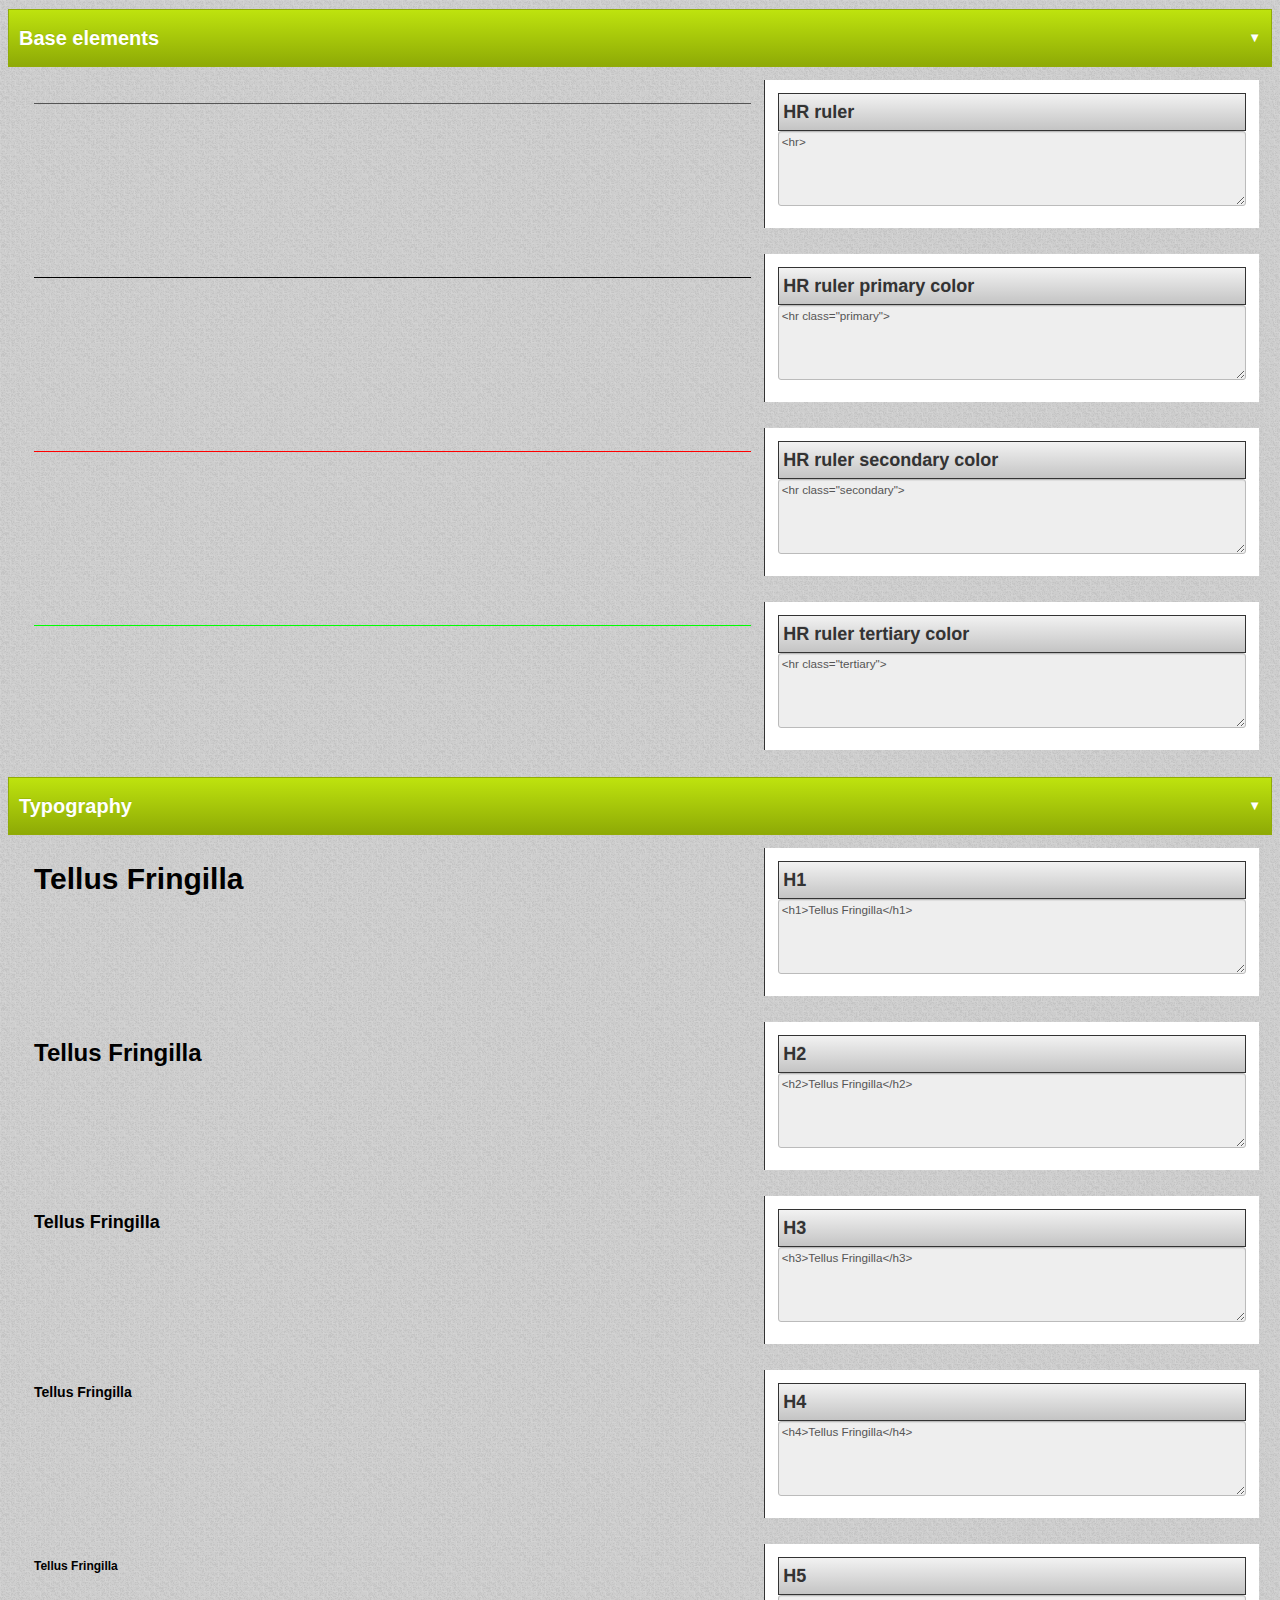
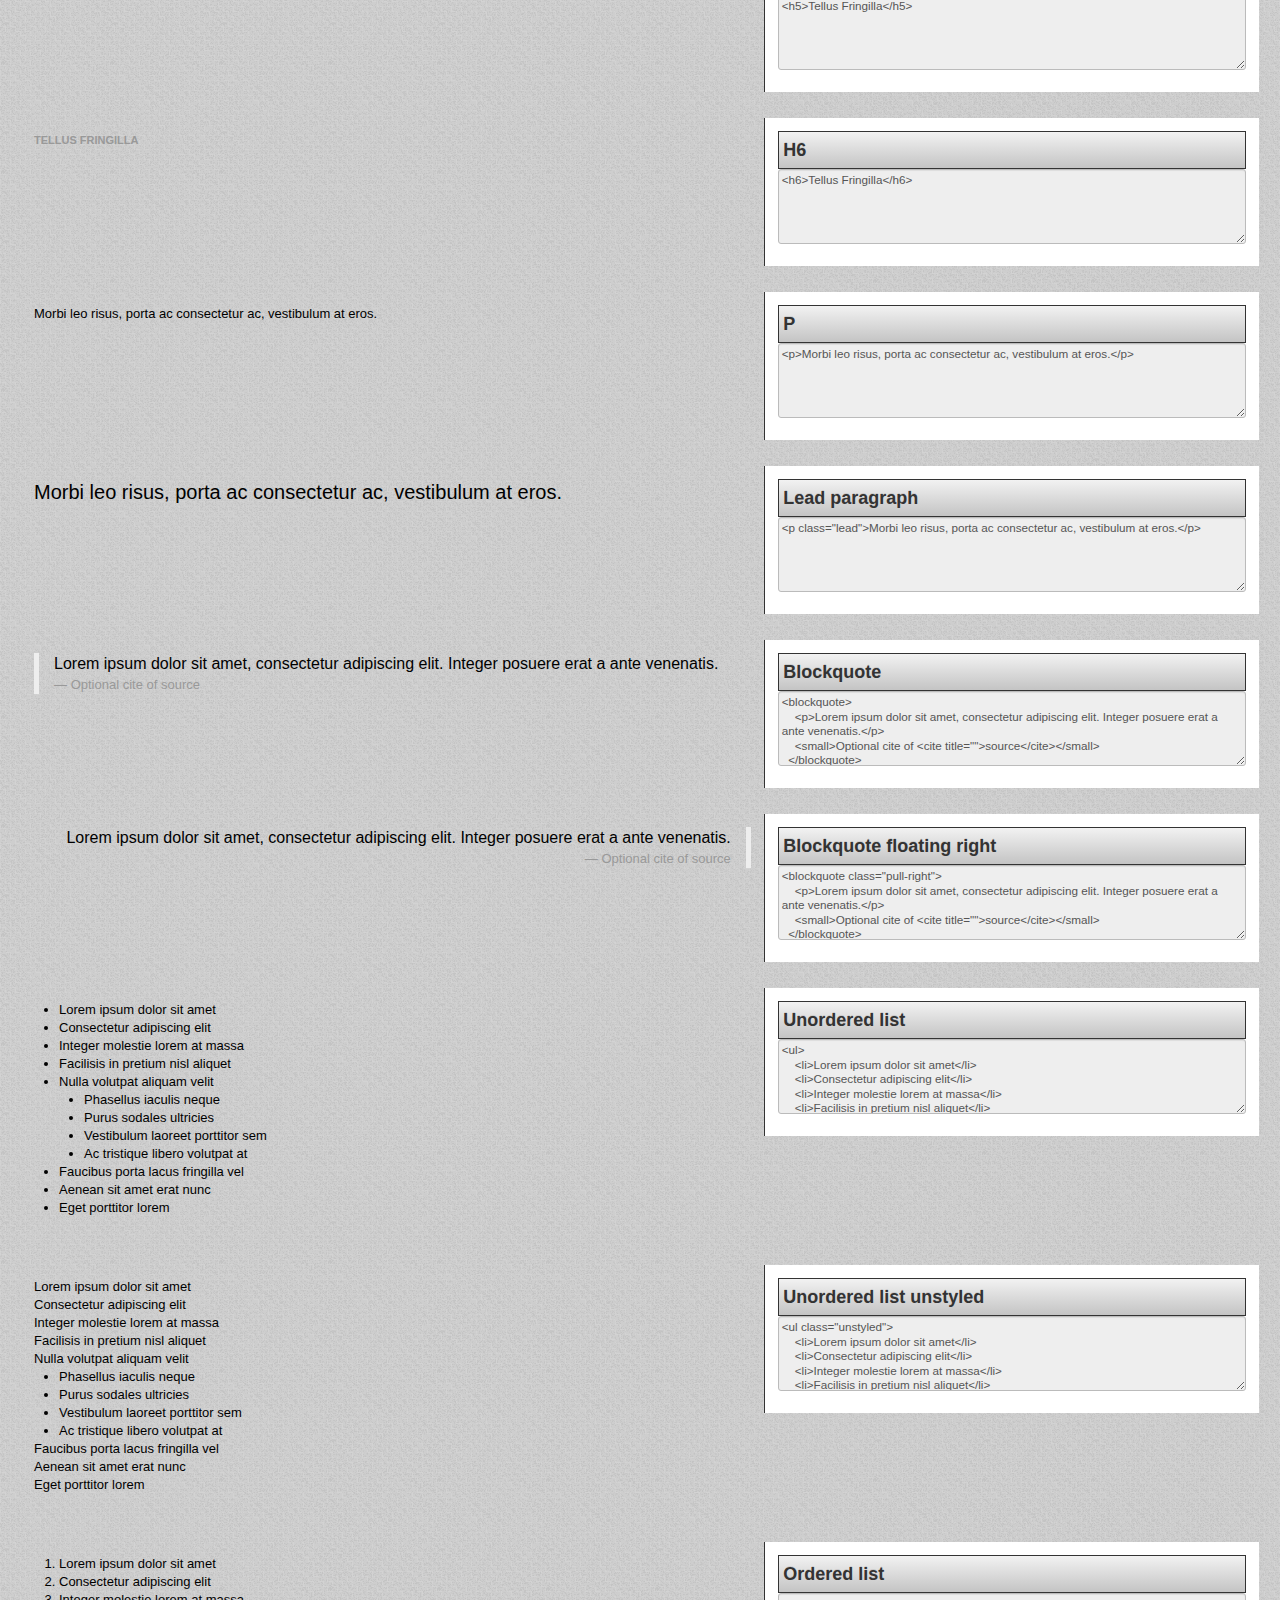
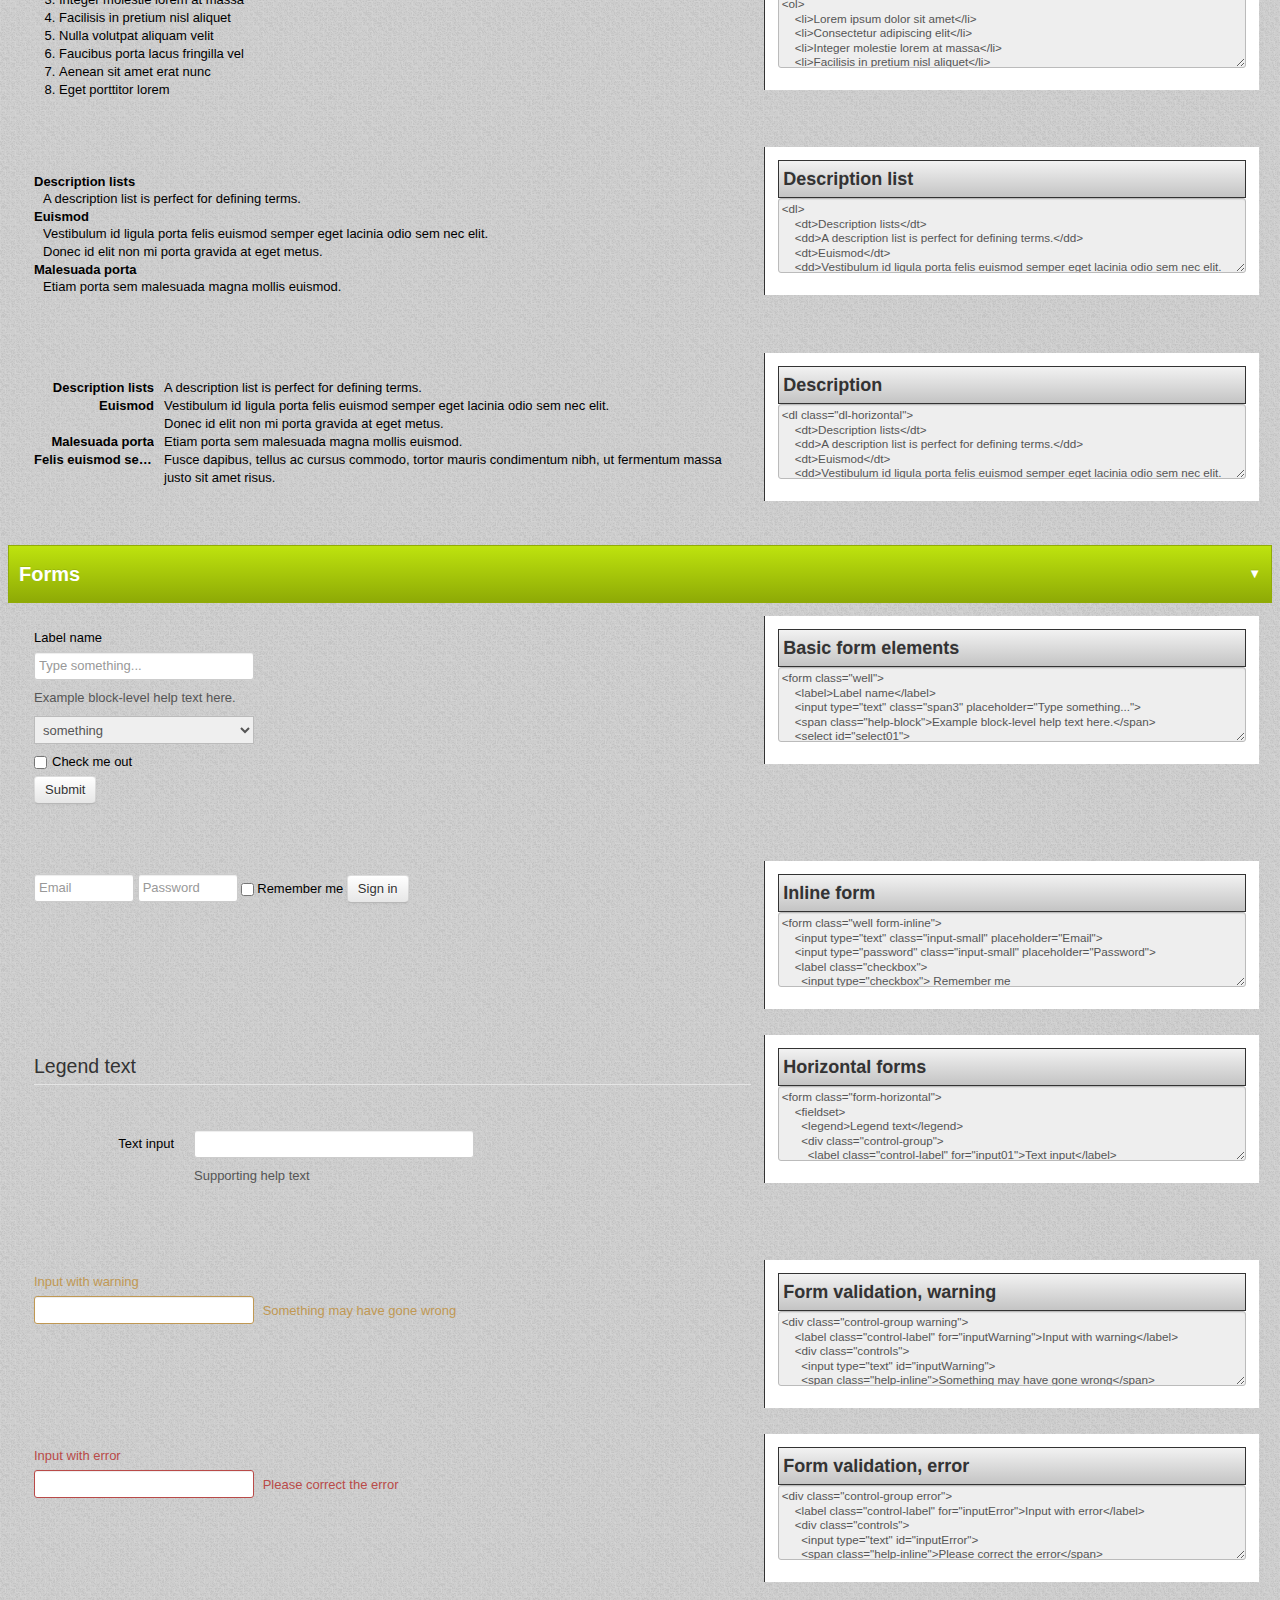
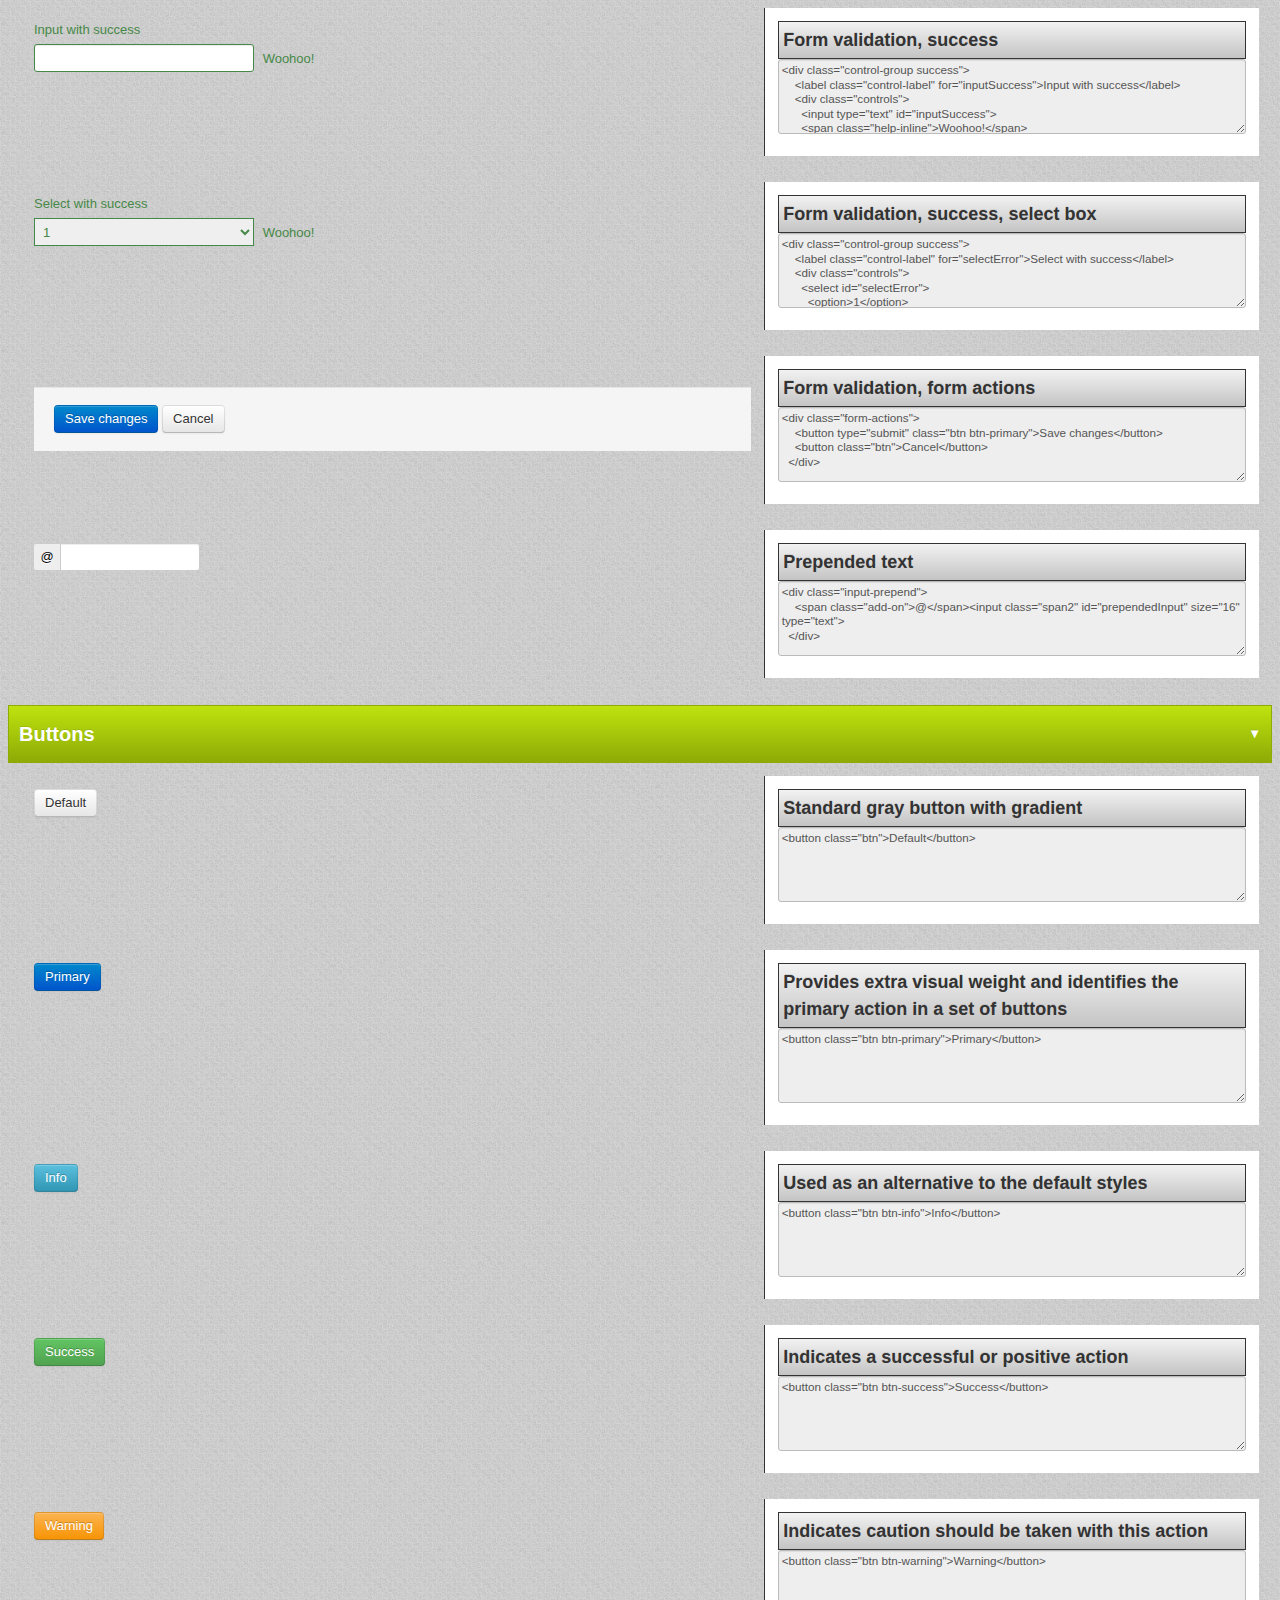
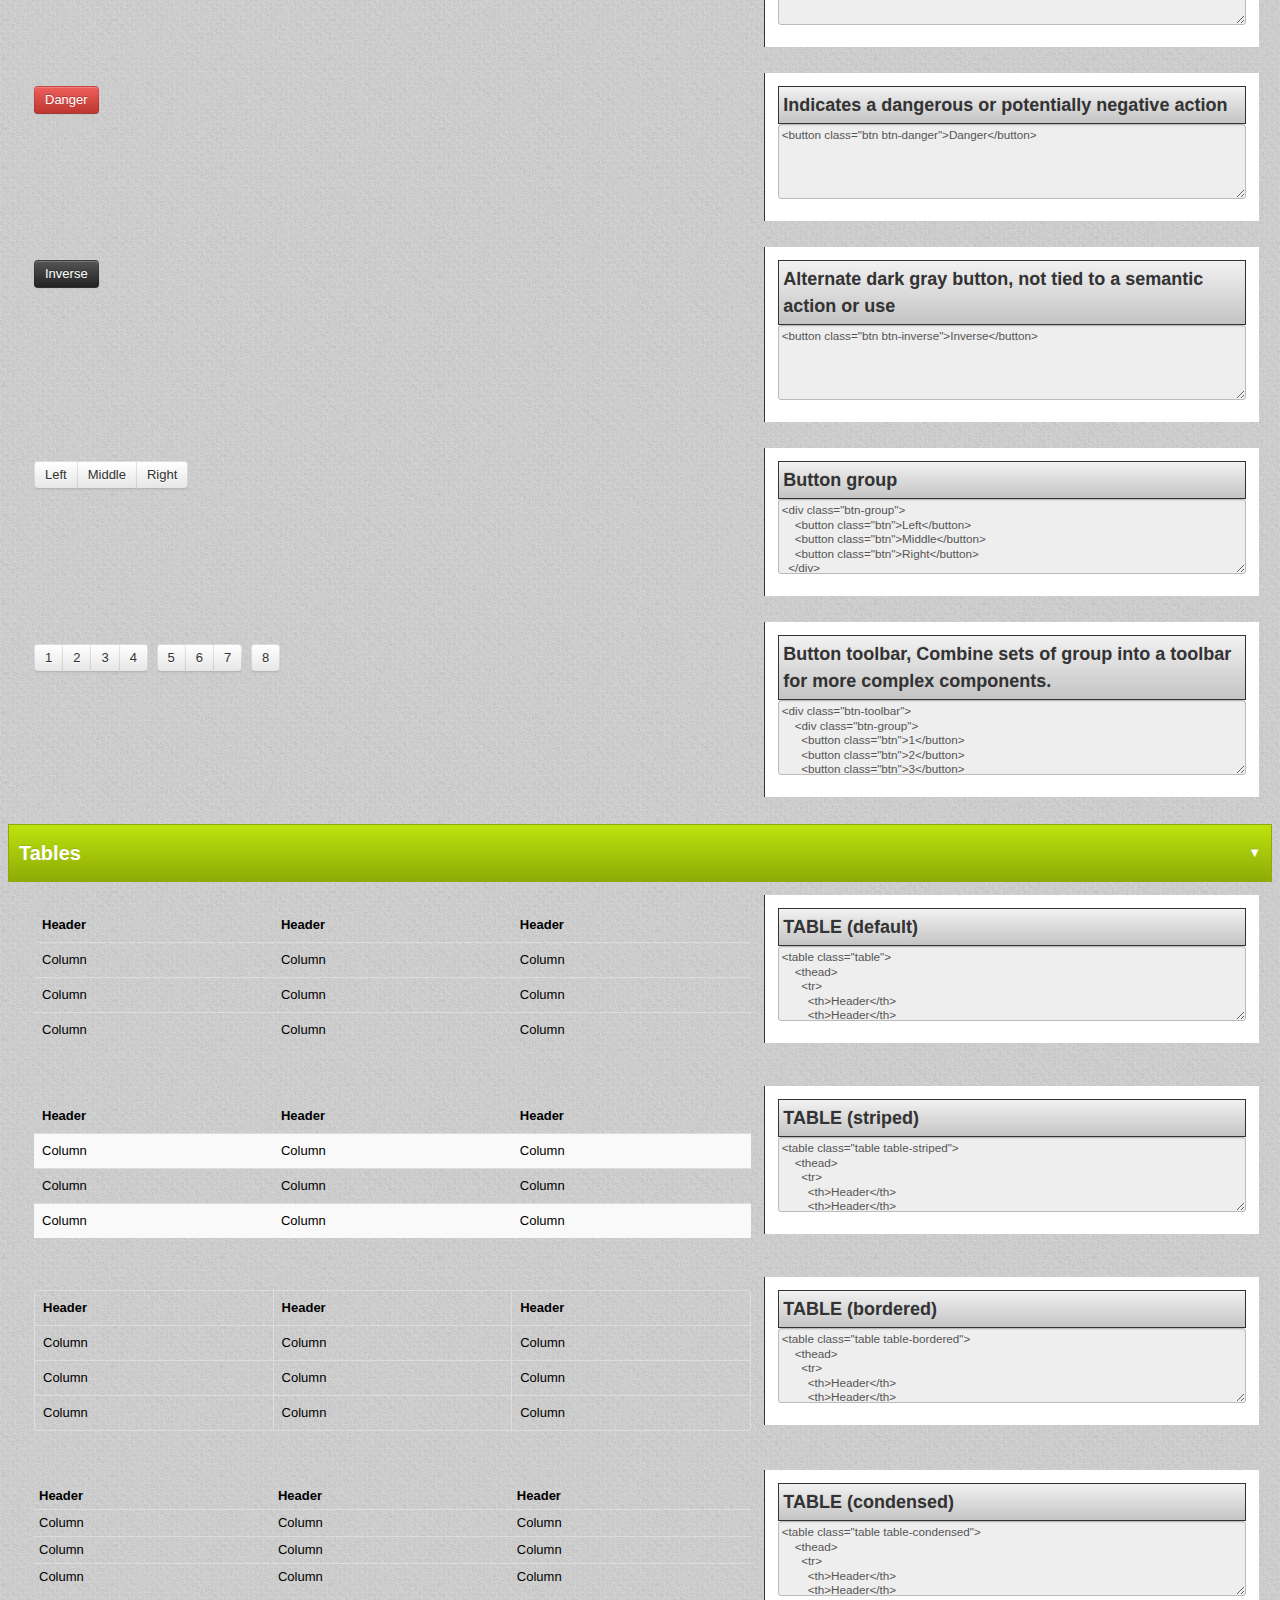
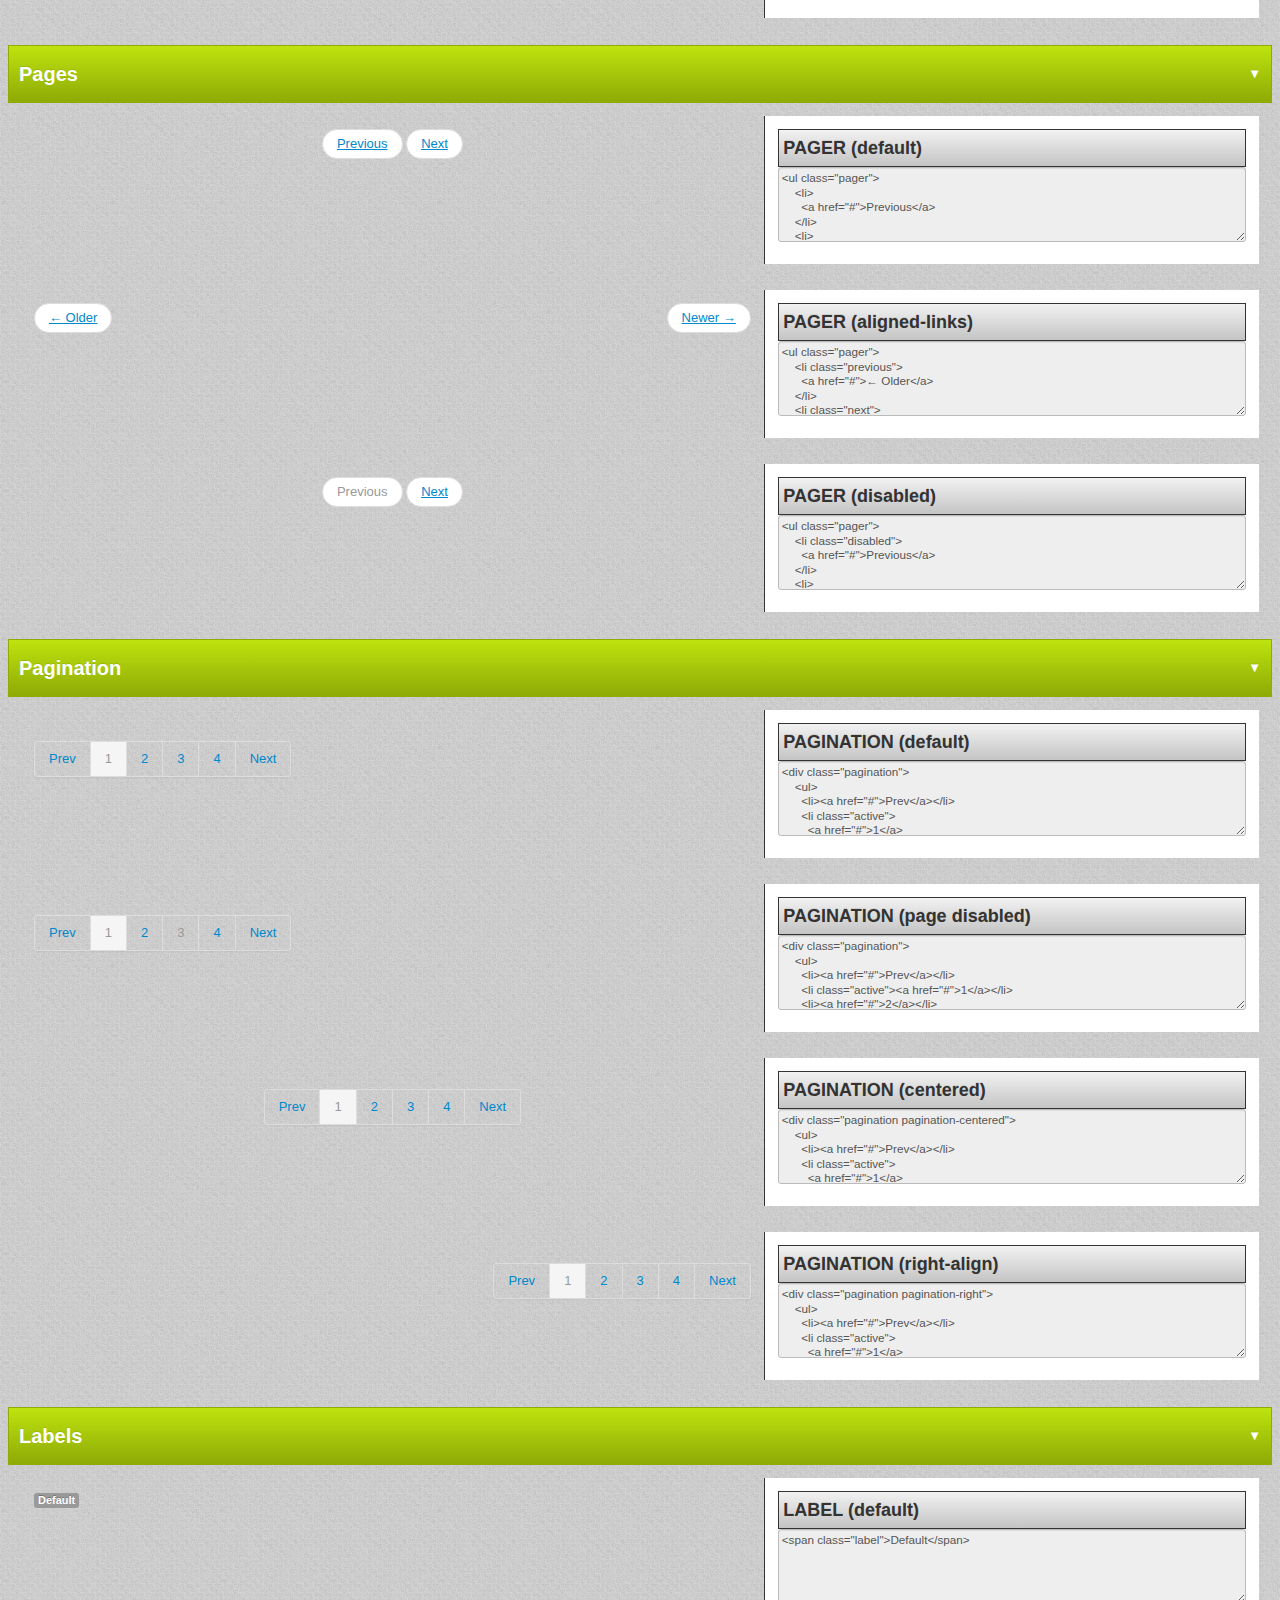
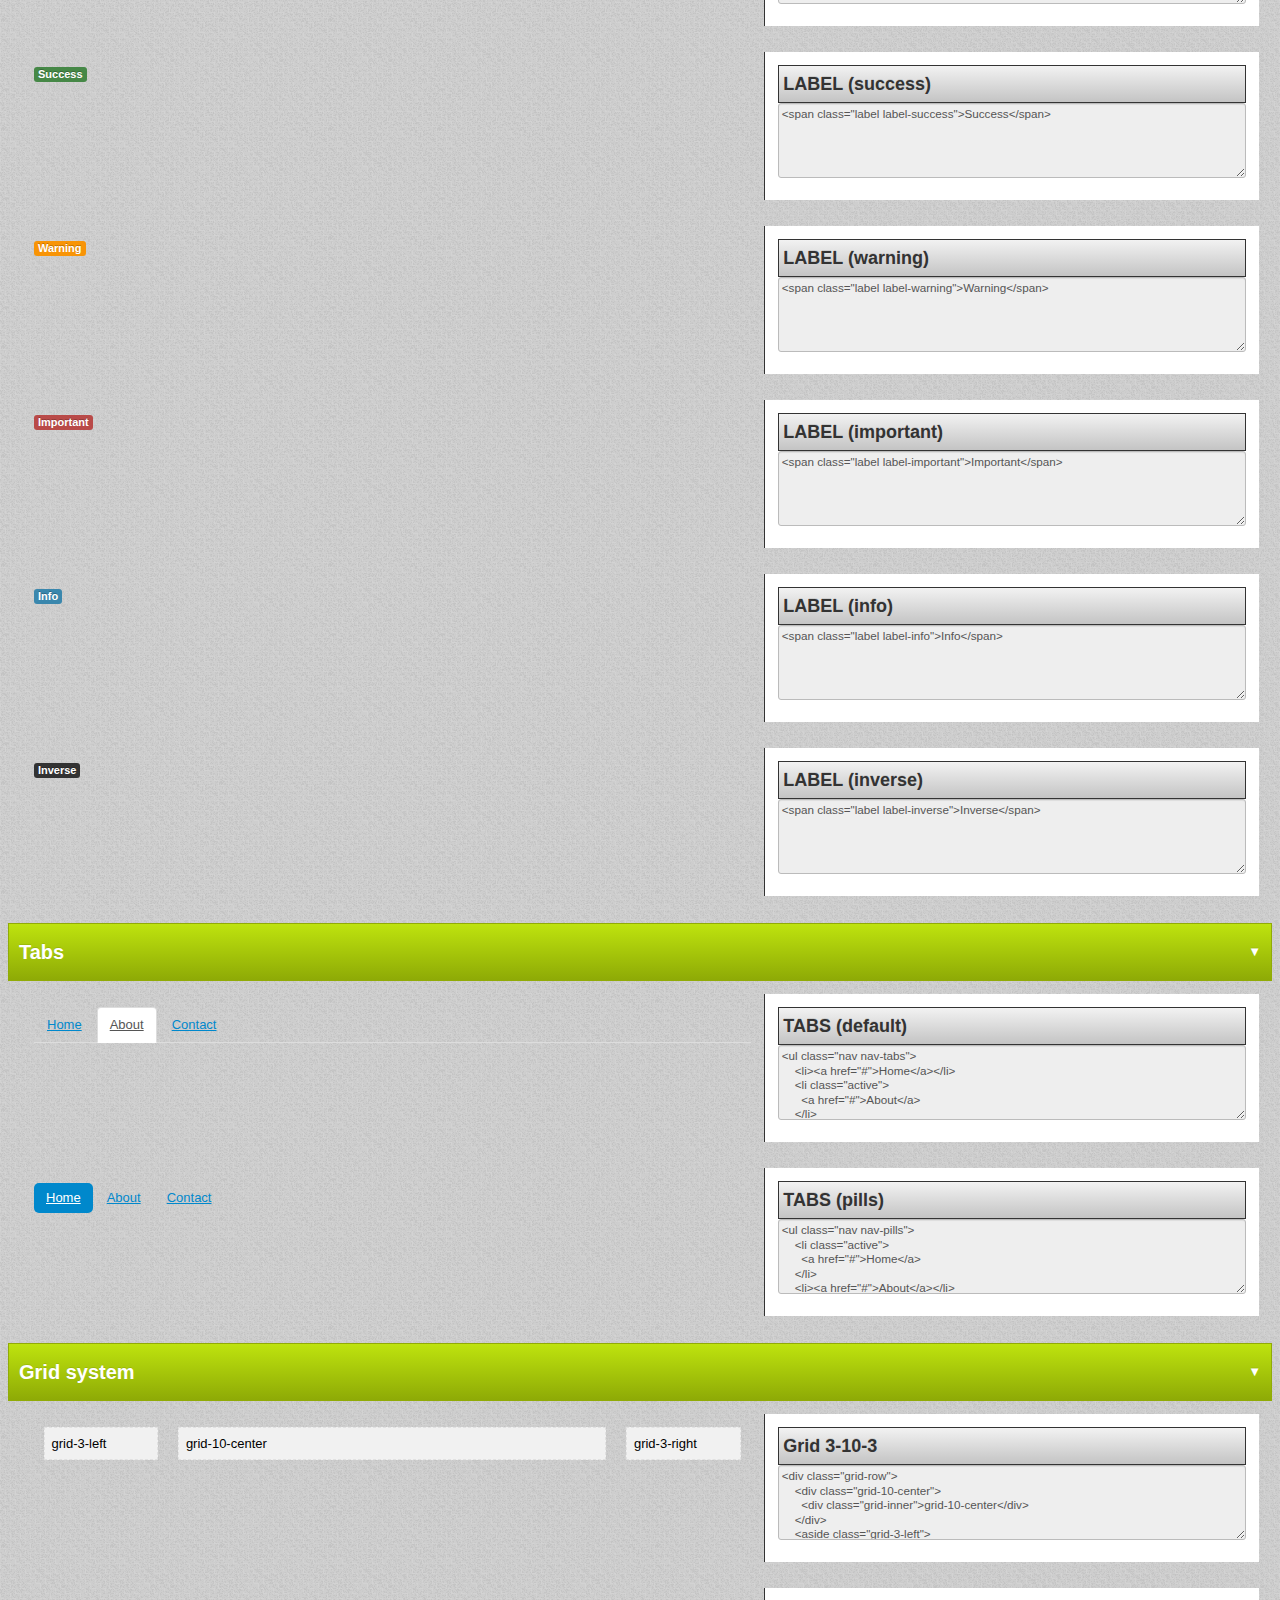
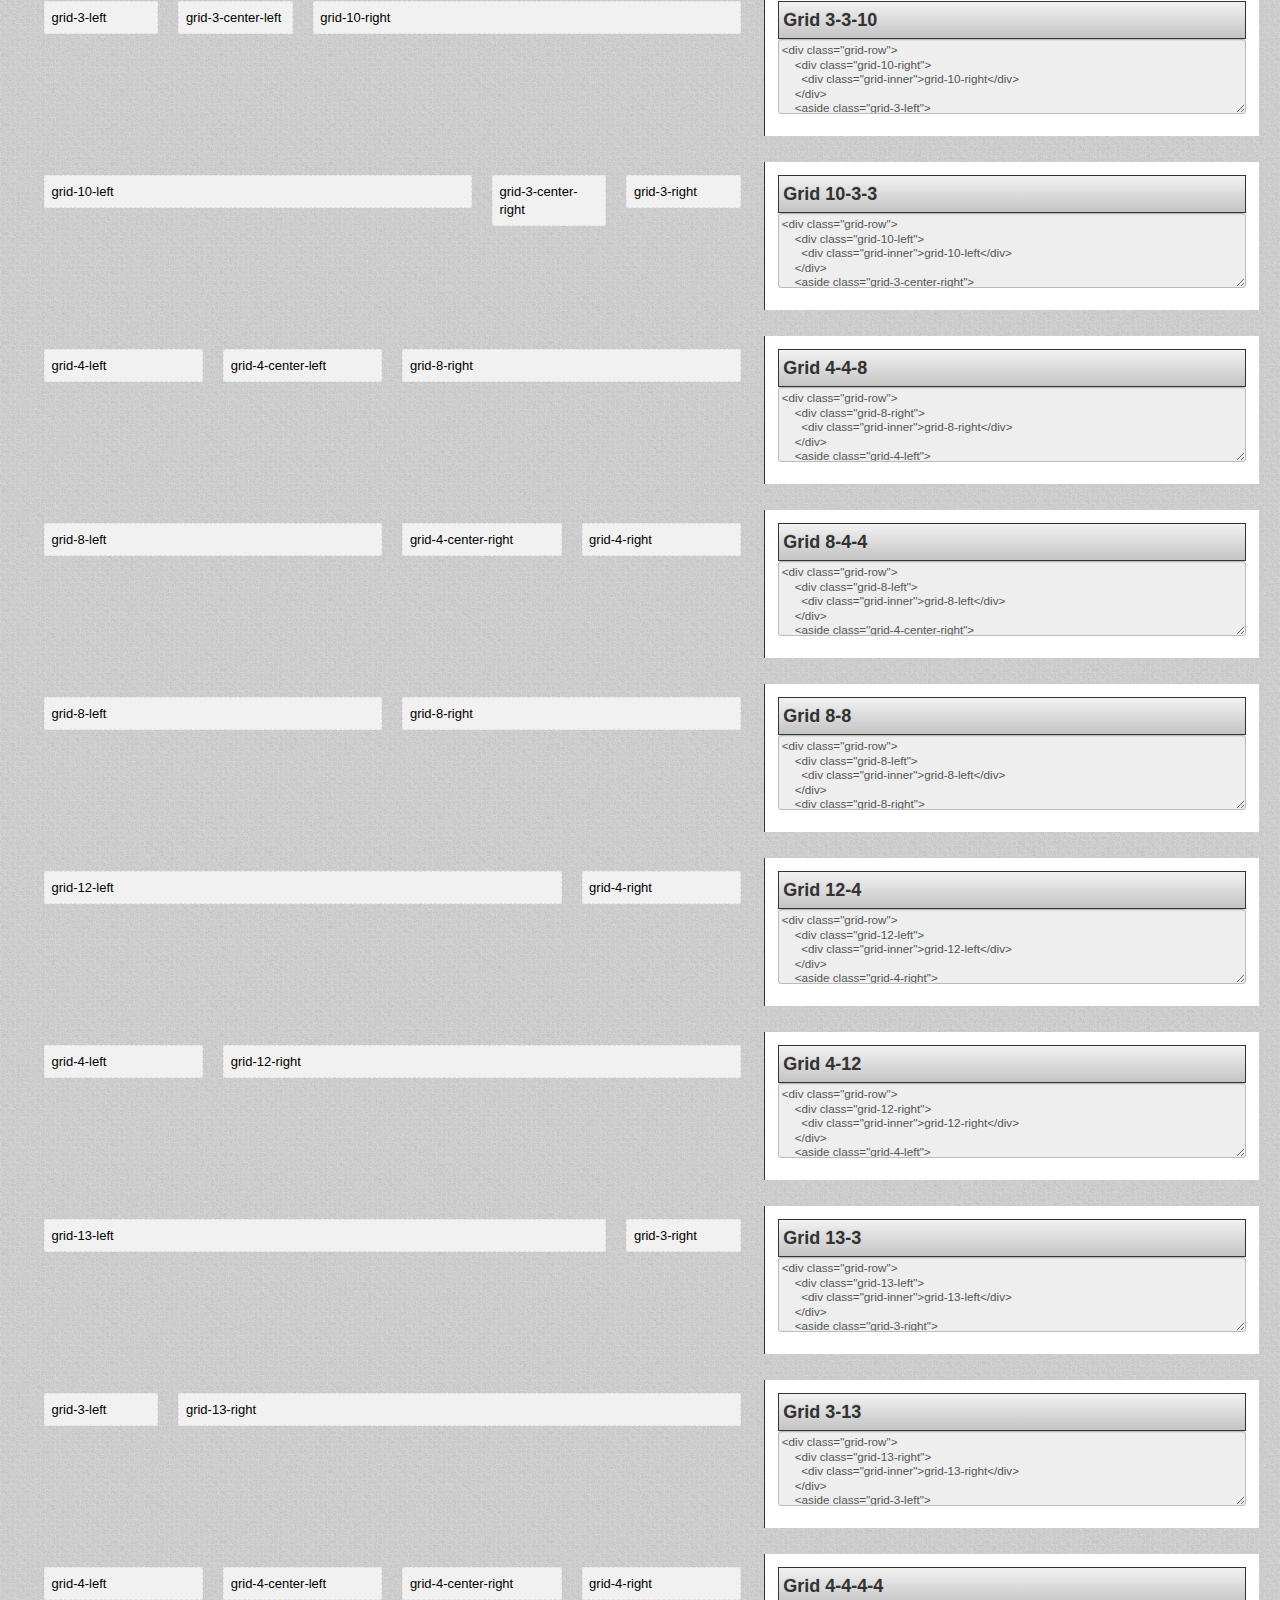
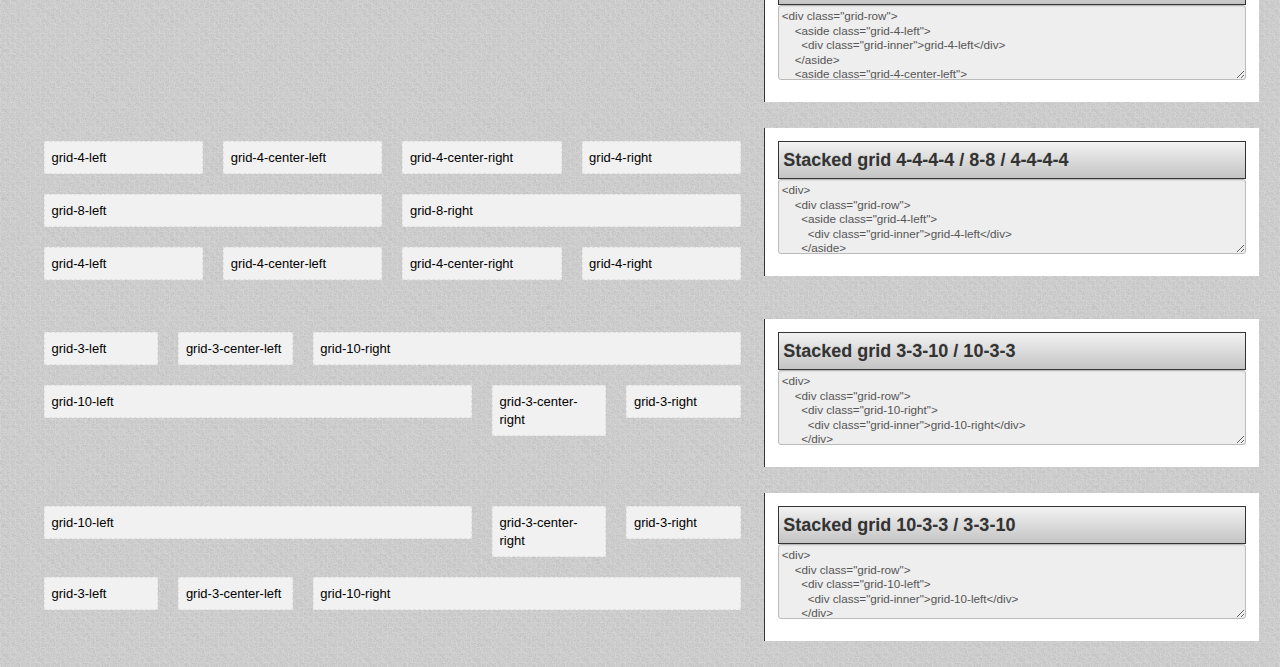
==== tools/tdcss/index.html @ c44733b6 "Added more multiple row panel layouts, fixed errors in grid and existing layouts" ====
<!DOCTYPE html>
<html>
<head>
    <title>Ding2tal markup demo</title>

    <link rel="stylesheet" href="src/tdcss.css" type="text/css" media="screen">

    <!-- Project CSS -->
    <link rel="stylesheet" href="../../css/latto.bootstrap.css" type="text/css" media="screen">
    <link rel="stylesheet" href="../../css/latto.styles.css" type="text/css" media="screen">
    <link rel="stylesheet" href="demo/style.css" type="text/css" media="screen">

    <script type="text/javascript" src="src/vendors/jquery.js"></script>
    <script type="text/javascript" src="src/vendors/bootstrap-tab.js"></script>
    <script type="text/javascript" src="src/tdcss.js"></script>
    <script type="text/javascript">
         $(function(){
             $("#tdcss").tdcss();
         })
    </script>

</head>
<body>

<div id="tdcss">

  <!-- # Base elements -->
  
  <!-- : HR ruler -->
  <hr />
  <!-- : HR ruler primary color -->
  <hr class="primary" />
  <!-- : HR ruler secondary color -->
  <hr class="secondary" />
  <!-- : HR ruler tertiary color -->
  <hr class="tertiary" />
  
  <!-- # Typography -->

  <!-- : H1 -->
  <h1>Tellus Fringilla</h1>
  <!-- : H2 -->
  <h2>Tellus Fringilla</h2>
  <!-- : H3 -->
  <h3>Tellus Fringilla</h3>
  <!-- : H4 -->
  <h4>Tellus Fringilla</h4>
  <!-- : H5 -->
  <h5>Tellus Fringilla</h5>
  <!-- : H6 -->
  <h6>Tellus Fringilla</h6>
  <!-- : P -->
  <p>Morbi leo risus, porta ac consectetur ac, vestibulum at eros.</p>
  <!-- : Lead paragraph -->
  <p class="lead">Morbi leo risus, porta ac consectetur ac, vestibulum at eros.</p>
  <!-- : Blockquote -->
  <blockquote>
    <p>Lorem ipsum dolor sit amet, consectetur adipiscing elit. Integer posuere erat a ante venenatis.</p>
    <small>Optional cite of <cite title="">source</cite></small>
  </blockquote>
  <!-- : Blockquote floating right -->
  <blockquote class="pull-right">
    <p>Lorem ipsum dolor sit amet, consectetur adipiscing elit. Integer posuere erat a ante venenatis.</p>
    <small>Optional cite of <cite title="">source</cite></small>
  </blockquote>
  <!-- : Unordered list -->
  <ul>
    <li>Lorem ipsum dolor sit amet</li>
    <li>Consectetur adipiscing elit</li>
    <li>Integer molestie lorem at massa</li>
    <li>Facilisis in pretium nisl aliquet</li>
    <li>Nulla volutpat aliquam velit
      <ul>
        <li>Phasellus iaculis neque</li>
        <li>Purus sodales ultricies</li>
        <li>Vestibulum laoreet porttitor sem</li>
        <li>Ac tristique libero volutpat at</li>
      </ul>
    </li>
    <li>Faucibus porta lacus fringilla vel</li>
    <li>Aenean sit amet erat nunc</li>
    <li>Eget porttitor lorem</li>
  </ul>
  <!-- : Unordered list unstyled -->
  <ul class="unstyled">
    <li>Lorem ipsum dolor sit amet</li>
    <li>Consectetur adipiscing elit</li>
    <li>Integer molestie lorem at massa</li>
    <li>Facilisis in pretium nisl aliquet</li>
    <li>Nulla volutpat aliquam velit
      <ul>
        <li>Phasellus iaculis neque</li>
        <li>Purus sodales ultricies</li>
        <li>Vestibulum laoreet porttitor sem</li>
        <li>Ac tristique libero volutpat at</li>
      </ul>
    </li>
    <li>Faucibus porta lacus fringilla vel</li>
    <li>Aenean sit amet erat nunc</li>
    <li>Eget porttitor lorem</li>
  </ul>
  <!-- : Ordered list -->
  <ol>
    <li>Lorem ipsum dolor sit amet</li>
    <li>Consectetur adipiscing elit</li>
    <li>Integer molestie lorem at massa</li>
    <li>Facilisis in pretium nisl aliquet</li>
    <li>Nulla volutpat aliquam velit</li>
    <li>Faucibus porta lacus fringilla vel</li>
    <li>Aenean sit amet erat nunc</li>
    <li>Eget porttitor lorem</li>
  </ol>
  <!-- : Description list -->
  <dl>
    <dt>Description lists</dt>
    <dd>A description list is perfect for defining terms.</dd>
    <dt>Euismod</dt>
    <dd>Vestibulum id ligula porta felis euismod semper eget lacinia odio sem nec elit.</dd>
    <dd>Donec id elit non mi porta gravida at eget metus.</dd>
    <dt>Malesuada porta</dt>
    <dd>Etiam porta sem malesuada magna mollis euismod.</dd>
  </dl>
  <!-- : Description -->
  <dl class="dl-horizontal">
    <dt>Description lists</dt>
    <dd>A description list is perfect for defining terms.</dd>
    <dt>Euismod</dt>
    <dd>Vestibulum id ligula porta felis euismod semper eget lacinia odio sem nec elit.</dd>
    <dd>Donec id elit non mi porta gravida at eget metus.</dd>
    <dt>Malesuada porta</dt>
    <dd>Etiam porta sem malesuada magna mollis euismod.</dd>
    <dt>Felis euismod semper eget lacinia</dt>
    <dd>Fusce dapibus, tellus ac cursus commodo, tortor mauris condimentum nibh, ut fermentum massa justo sit amet risus.</dd>
  </dl>

  <!-- # Forms -->

  <!-- : Basic form elements -->
  <form class="well">
    <label>Label name</label>
    <input type="text" class="span3" placeholder="Type something...">
    <span class="help-block">Example block-level help text here.</span>
    <select id="select01">
      <option>something</option>
      <option>2</option>
      <option>3</option>
      <option>4</option>
      <option>5</option>
    </select>
    <label class="checkbox">
      <input type="checkbox"> Check me out
    </label>
    <button type="submit" class="btn">Submit</button>
  </form>

  <!-- : Inline form -->
  <form class="well form-inline">
    <input type="text" class="input-small" placeholder="Email">
    <input type="password" class="input-small" placeholder="Password">
    <label class="checkbox">
      <input type="checkbox"> Remember me
    </label>
    <button type="submit" class="btn">Sign in</button>
  </form>

  <!-- : Horizontal forms -->
  <form class="form-horizontal">
    <fieldset>
      <legend>Legend text</legend>
      <div class="control-group">
        <label class="control-label" for="input01">Text input</label>
        <div class="controls">
          <input type="text" class="input-xlarge" id="input01">
          <p class="help-block">Supporting help text</p>
        </div>
      </div>
    </fieldset>
  </form>

  <!-- : Form validation, warning -->
  <div class="control-group warning">
    <label class="control-label" for="inputWarning">Input with warning</label>
    <div class="controls">
      <input type="text" id="inputWarning">
      <span class="help-inline">Something may have gone wrong</span>
    </div>
  </div>
  <!-- : Form validation, error -->
  <div class="control-group error">
    <label class="control-label" for="inputError">Input with error</label>
    <div class="controls">
      <input type="text" id="inputError">
      <span class="help-inline">Please correct the error</span>
    </div>
  </div>
  <!-- : Form validation, success -->
  <div class="control-group success">
    <label class="control-label" for="inputSuccess">Input with success</label>
    <div class="controls">
      <input type="text" id="inputSuccess">
      <span class="help-inline">Woohoo!</span>
    </div>
  </div>
  <!-- : Form validation, success, select box -->
  <div class="control-group success">
    <label class="control-label" for="selectError">Select with success</label>
    <div class="controls">
      <select id="selectError">
        <option>1</option>
        <option>2</option>
        <option>3</option>
        <option>4</option>
        <option>5</option>
      </select>
      <span class="help-inline">Woohoo!</span>
    </div>
  </div>
  <!-- : Form validation, form actions -->
  <div class="form-actions">
    <button type="submit" class="btn btn-primary">Save changes</button>
    <button class="btn">Cancel</button>
  </div>
  <!-- : Prepended text -->
  <div class="input-prepend">
    <span class="add-on">@</span><input class="span2" id="prependedInput" size="16" type="text">
  </div>

  <!-- # Buttons -->

  <!-- : Standard gray button with gradient -->
  <button class="btn">Default</button>

  <!-- : Provides extra visual weight and identifies the primary action in a set of buttons -->
  <button class="btn btn-primary">Primary</button>

  <!-- : Used as an alternative to the default styles -->
  <button class="btn btn-info">Info</button>

  <!-- : Indicates a successful or positive action -->
  <button class="btn btn-success">Success</button>

  <!-- : Indicates caution should be taken with this action -->
  <button class="btn btn-warning">Warning</button>

  <!-- : Indicates a dangerous or potentially negative action -->
  <button class="btn btn-danger">Danger</button>

  <!-- : Alternate dark gray button, not tied to a semantic action or use -->
  <button class="btn btn-inverse">Inverse</button>

  <!-- : Button group -->
  <div class="btn-group">
    <button class="btn">Left</button>
    <button class="btn">Middle</button>
    <button class="btn">Right</button>
  </div>

  <!-- : Button toolbar, Combine sets of group into a toolbar for more complex components. -->
  <div class="btn-toolbar">
    <div class="btn-group">
      <button class="btn">1</button>
      <button class="btn">2</button>
      <button class="btn">3</button>
      <button class="btn">4</button>
    </div>
    <div class="btn-group">
      <button class="btn">5</button>
      <button class="btn">6</button>
      <button class="btn">7</button>
    </div>
    <div class="btn-group">
      <button class="btn">8</button>
    </div>
  </div>

  <!-- # Tables -->

  <!-- : TABLE (default) -->
  <table class="table">
    <thead>
      <tr>
        <th>Header</th>
        <th>Header</th>
        <th>Header</th>
      </tr>
    </thead>
    <tr>
      <td>Column</td>
      <td>Column</td>
      <td>Column</td>
    </tr>
    <tr>
      <td>Column</td>
      <td>Column</td>
      <td>Column</td>
    </tr>                
    <tr>
      <td>Column</td>
      <td>Column</td>
      <td>Column</td>
    </tr>
  </table>

  <!-- : TABLE (striped) -->
  <table class="table table-striped">
    <thead>
      <tr>
        <th>Header</th>
        <th>Header</th>
        <th>Header</th>
      </tr>
    </thead>
    <tr>
      <td>Column</td>
      <td>Column</td>
      <td>Column</td>
    </tr>
    <tr>
      <td>Column</td>
      <td>Column</td>
      <td>Column</td>
    </tr>                
    <tr>
      <td>Column</td>
      <td>Column</td>
      <td>Column</td>
    </tr>
  </table>

  <!-- : TABLE (bordered) -->
  <table class="table table-bordered">
    <thead>
      <tr>
        <th>Header</th>
        <th>Header</th>
        <th>Header</th>
      </tr>
    </thead>
    <tr>
      <td>Column</td>
      <td>Column</td>
      <td>Column</td>
    </tr>
    <tr>
      <td>Column</td>
      <td>Column</td>
      <td>Column</td>
    </tr>                
    <tr>
      <td>Column</td>
      <td>Column</td>
      <td>Column</td>
    </tr>
  </table>

  <!-- : TABLE (condensed) -->
  <table class="table table-condensed">
    <thead>
      <tr>
        <th>Header</th>
        <th>Header</th>
        <th>Header</th>
      </tr>
    </thead>
    <tr>
      <td>Column</td>
      <td>Column</td>
      <td>Column</td>
    </tr>
    <tr>
      <td>Column</td>
      <td>Column</td>
      <td>Column</td>
    </tr>                
    <tr>
      <td>Column</td>
      <td>Column</td>
      <td>Column</td>
    </tr>
  </table>

  <!-- # Pages -->

  <!-- : PAGER (default) -->
  <ul class="pager">
    <li>
      <a href="#">Previous</a>
    </li>
    <li>
      <a href="#">Next</a>
    </li>
  </ul>

  <!-- : PAGER (aligned-links) -->
  <ul class="pager">
    <li class="previous">
      <a href="#">&larr; Older</a>
    </li>
    <li class="next">
      <a href="#">Newer &rarr;</a>
    </li>
  </ul>

  <!-- : PAGER (disabled) -->
  <ul class="pager">
    <li class="disabled">
      <a href="#">Previous</a>
    </li>  
    <li>
      <a href="#">Next</a>
    </li>
  </ul>

  <!-- # Pagination -->

  <!-- : PAGINATION (default) -->
  <div class="pagination">
    <ul>
      <li><a href="#">Prev</a></li>
      <li class="active">
        <a href="#">1</a>
      </li>
      <li><a href="#">2</a></li>
      <li><a href="#">3</a></li>
      <li><a href="#">4</a></li>
      <li><a href="#">Next</a></li>
    </ul>
  </div>

  <!-- : PAGINATION (page disabled) -->
  <div class="pagination">
    <ul>
      <li><a href="#">Prev</a></li>
      <li class="active"><a href="#">1</a></li>
      <li><a href="#">2</a></li>
      <li class="disabled">
        <a href="#">3</a>
      </li>
      <li><a href="#">4</a></li>
      <li><a href="#">Next</a></li>
    </ul>
  </div>

  <!-- : PAGINATION (centered) -->
  <div class="pagination pagination-centered">
    <ul>
      <li><a href="#">Prev</a></li>
      <li class="active">
        <a href="#">1</a>
      </li>
      <li><a href="#">2</a></li>
      <li><a href="#">3</a></li>
      <li><a href="#">4</a></li>
      <li><a href="#">Next</a></li>
    </ul>
  </div>

  <!-- : PAGINATION (right-align) -->
  <div class="pagination pagination-right">
    <ul>
      <li><a href="#">Prev</a></li>
      <li class="active">
        <a href="#">1</a>
      </li>
      <li><a href="#">2</a></li>
      <li><a href="#">3</a></li>
      <li><a href="#">4</a></li>
      <li><a href="#">Next</a></li>
    </ul>
  </div>

  <!-- # Labels -->

  <!-- : LABEL (default) -->
  <span class="label">Default</span>

  <!-- : LABEL (success) -->
  <span class="label label-success">Success</span>

  <!-- : LABEL (warning) -->
  <span class="label label-warning">Warning</span>

  <!-- : LABEL (important) -->
  <span class="label label-important">Important</span>

  <!-- : LABEL (info) -->
  <span class="label label-info">Info</span>

  <!-- : LABEL (inverse) -->
  <span class="label label-inverse">Inverse</span>

  <!-- # Tabs  -->

  <!-- : TABS (default) -->

  <ul class="nav nav-tabs">
    <li><a href="#">Home</a></li>
    <li class="active">
      <a href="#">About</a>
    </li>
    <li><a href="#">Contact</a></li>
  </ul>

  <!-- : TABS (pills) -->

  <ul class="nav nav-pills">
    <li class="active">
      <a href="#">Home</a>
    </li>
    <li><a href="#">About</a></li>
    <li><a href="#">Contact</a></li>
  </ul>

  <!-- # Content panes / Blocks -->

  <!-- # Grid system -->
  
  <!-- : Grid 3-10-3 -->
  <div class="grid-row">
    <div class="grid-10-center">
      <div class="grid-inner">grid-10-center</div>
    </div>
    <aside class="grid-3-left">
      <div class="grid-inner">grid-3-left</div>
    </aside>
    <aside class="grid-3-right">
      <div class="grid-inner">grid-3-right</div>
    </aside>
  </div>

  <!-- : Grid 3-3-10 -->
  <div class="grid-row">
    <div class="grid-10-right">
      <div class="grid-inner">grid-10-right</div>
    </div>
    <aside class="grid-3-left">
      <div class="grid-inner">grid-3-left</div>
    </aside>
    <aside class="grid-3-center-left">
      <div class="grid-inner">grid-3-center-left</div>
    </aside>
  </div>
  
  <!-- : Grid 10-3-3 -->
  <div class="grid-row">
    <div class="grid-10-left">
      <div class="grid-inner">grid-10-left</div>
    </div>
    <aside class="grid-3-center-right">
      <div class="grid-inner">grid-3-center-right</div>
    </aside>
    <aside class="grid-3-right">
      <div class="grid-inner">grid-3-right</div>
    </aside>
  </div>
  
  <!-- : Grid 4-4-8 -->
  <div class="grid-row">
    <div class="grid-8-right">
      <div class="grid-inner">grid-8-right</div>
    </div>
    <aside class="grid-4-left">
      <div class="grid-inner">grid-4-left</div>
    </aside>
    <aside class="grid-4-center-left">
      <div class="grid-inner">grid-4-center-left</div>
    </aside>
  </div>
  
  <!-- : Grid 8-4-4 -->
  <div class="grid-row">
    <div class="grid-8-left">
      <div class="grid-inner">grid-8-left</div>
    </div>
    <aside class="grid-4-center-right">
      <div class="grid-inner">grid-4-center-right</div>
    </aside>
    <aside class="grid-4-right">
      <div class="grid-inner">grid-4-right</div>
    </aside>
  </div>
  
  <!-- : Grid 8-8 -->
  <div class="grid-row">
    <div class="grid-8-left">
      <div class="grid-inner">grid-8-left</div>
    </div>
    <div class="grid-8-right">
      <div class="grid-inner">grid-8-right</div>
    </div>    
  </div>

  <!-- : Grid 12-4 -->
  <div class="grid-row">
    <div class="grid-12-left">
      <div class="grid-inner">grid-12-left</div>
    </div>
    <aside class="grid-4-right">
      <div class="grid-inner">grid-4-right</div>
    </aside>
  </div>
  
  <!-- : Grid 4-12 -->
  <div class="grid-row">
    <div class="grid-12-right">
      <div class="grid-inner">grid-12-right</div>
    </div>
    <aside class="grid-4-left">
      <div class="grid-inner">grid-4-left</div>
    </aside>
  </div>  
  
  <!-- : Grid 13-3 -->
  <div class="grid-row">
    <div class="grid-13-left">
      <div class="grid-inner">grid-13-left</div>
    </div>
    <aside class="grid-3-right">
      <div class="grid-inner">grid-3-right</div>
    </aside>
  </div>
  
  <!-- : Grid 3-13 -->
  <div class="grid-row">
    <div class="grid-13-right">
      <div class="grid-inner">grid-13-right</div>
    </div>
    <aside class="grid-3-left">
      <div class="grid-inner">grid-3-left</div>
    </aside>
  </div>  
  
  <!-- : Grid 4-4-4-4 -->
  <div class="grid-row">
    <aside class="grid-4-left">
      <div class="grid-inner">grid-4-left</div>
    </aside>
    <aside class="grid-4-center-left">
      <div class="grid-inner">grid-4-center-left</div>
    </aside>
    <aside class="grid-4-center-right">
      <div class="grid-inner">grid-4-center-right</div>
    </aside>
    <aside class="grid-4-right">
      <div class="grid-inner">grid-4-right</div>
    </aside>
  </div>
  
  <!-- : Stacked grid 4-4-4-4 / 8-8 / 4-4-4-4 -->
  <div>
    <div class="grid-row">
      <aside class="grid-4-left">
        <div class="grid-inner">grid-4-left</div>
      </aside>
      <aside class="grid-4-center-left">
        <div class="grid-inner">grid-4-center-left</div>
      </aside>
      <aside class="grid-4-center-right">
        <div class="grid-inner">grid-4-center-right</div>
      </aside>
      <aside class="grid-4-right">
        <div class="grid-inner">grid-4-right</div>
      </aside>
    </div>
    <div class="grid-row">
      <div class="grid-8-left">
        <div class="grid-inner">grid-8-left</div>
      </div>
      <div class="grid-8-right">
        <div class="grid-inner">grid-8-right</div>
      </div>    
    </div>
    <div class="grid-row last">
      <aside class="grid-4-left">
        <div class="grid-inner">grid-4-left</div>
      </aside>
      <aside class="grid-4-center-left">
        <div class="grid-inner">grid-4-center-left</div>
      </aside>
      <aside class="grid-4-center-right">
        <div class="grid-inner">grid-4-center-right</div>
      </aside>
      <aside class="grid-4-right">
        <div class="grid-inner">grid-4-right</div>
      </aside>
    </div>
  </div>
  
  <!-- : Stacked grid 3-3-10 / 10-3-3 -->
  <div>
    <div class="grid-row">
      <div class="grid-10-right">
        <div class="grid-inner">grid-10-right</div>
      </div>
      <aside class="grid-3-left">
        <div class="grid-inner">grid-3-left</div>
      </aside>
      <aside class="grid-3-center-left">
        <div class="grid-inner">grid-3-center-left</div>
      </aside>
    </div>
    <div class="grid-row last">
      <div class="grid-10-left">
        <div class="grid-inner">grid-10-left</div>
      </div>
      <aside class="grid-3-center-right">
        <div class="grid-inner">grid-3-center-right</div>
      </aside>
      <aside class="grid-3-right">
        <div class="grid-inner">grid-3-right</div>
      </aside>
    </div>
  </div>
  
  <!-- : Stacked grid 10-3-3 / 3-3-10 -->
  <div>
    <div class="grid-row">
      <div class="grid-10-left">
        <div class="grid-inner">grid-10-left</div>
      </div>
      <aside class="grid-3-center-right">
        <div class="grid-inner">grid-3-center-right</div>
      </aside>
      <aside class="grid-3-right">
        <div class="grid-inner">grid-3-right</div>
      </aside>
    </div>
    <div class="grid-row last">
      <div class="grid-10-right">
        <div class="grid-inner">grid-10-right</div>
      </div>
      <aside class="grid-3-left">
        <div class="grid-inner">grid-3-left</div>
      </aside>
      <aside class="grid-3-center-left">
        <div class="grid-inner">grid-3-center-left</div>
      </aside>
    </div>
  </div>

</div>

</body>
</html>
---- tools/tdcss/src/tdcss.css ----
.tdcss-fragments,
.tdcss-elements,
.tdcss-section,
.tdcss-section .tdcss-h2,
.tdcss-fragment,
.tdcss-dom-example,
.tdcss-code-example,
.tdcss-dom-example,
.tdcss-code-example,
.tdcss-code-example .tdcss-h3,
.tdcss-code-example .tdcss-textarea
{
    -webkit-box-sizing: border-box;
       -moz-box-sizing: border-box;
        -ms-box-sizing: border-box;
         -o-box-sizing: border-box;
            box-sizing: border-box;
}

.tdcss-fragments {
    display: none;
}

.tdcss-elements {
    width: 100%;
}

.tdcss-section {
    padding: 1px 0 0 0;
    border: none;
    vertical-align: bottom;
    width: 100%;
    margin-bottom: 1em;
}
.tdcss-section .tdcss-h2 {
    display: block;
    color: white;
    font-size: 20px;
    font-family: arial, sans-serif;
    margin: 0;
    padding: 10px;
    border: 1px solid #91ab06;
    text-shadow: 0 -1px rgba(0,0,0,0.1);
    /*background: -webkit-gradient(linear, 50% 0%, 50% 100%, color-stop(0%, #add8e6), color-stop(100%, #96cddf));*/
    background: -webkit-linear-gradient(top, #bee30e, #8eaa06);
    background: -moz-linear-gradient(top, #bee30e, #8eaa06);
    background: -o-linear-gradient(top, #bee30e, #8eaa06);
    background: linear-gradient(top, #bee30e, #8eaa06);
}
.tdcss-section .tdcss-h2:after {
    content: "\25BC";
    float: right;
    font-size: 65%;
}
.tdcss-section.is-collapsed .tdcss-h2:after {
    content: "\25B2";
    float: right;
}
.tdcss-section:hover .tdcss-h2 {
    background-color: #b1dcea;
}

.tdcss-fragment {
    overflow: hidden;
    position: relative;
    padding: 0 1em;
    margin-bottom: 2em;
}
.tdcss-dom-example,
.tdcss-code-example {
    float: left;
}
.tdcss-dom-example {
    position: relative;
    padding: 1em;
    width: 60%;
}
.tdcss-code-example {
    position: relative;
    border-left: 1px solid #333;
    background-color: white;
    z-index: 1000;
    width: 40%;
    padding: 1em;
}
.tdcss-code-example .tdcss-h3 {
    font-family: arial, sans-serif;  
    font-weight: bold;
    color: #333;
    border: 1px solid #333;
    text-shadow: 0 -1px rgba(0,0,0,0.1);
    background: -webkit-linear-gradient(top, #F2F2F2, #c4c4c4);
    background: -moz-linear-gradient(top, #F2F2F2, #c4c4c4);
    background: -o-linear-gradient(top, #F2F2F2, #c4c4c4);
    background: linear-gradient(top, #F2F2F2, #c4c4c4);
    margin-top: 0;
    padding: 0.25em;
}
.tdcss-code-example .tdcss-textarea {
    display: block;
    width: 100%;
    height: 100%;
    min-height: 75px;
    border: 1px solid #bbb;
    font-size: 0.9em;
    line-height: 1.25em;
    padding: 0.25em;
    /*overflow: hidden;*/
}
---- css/latto.styles.css ----
/*

#Theme elements
background
header background
logo
menu background
menu colors
submenu background
submenu colors
breadcrumb background
breadcrumb colors
block background
block colors
block inverse background
block inverse colors
content background
content colors
image border
footer background
footer colors

#Text elements

h1: header
h2: subheader

h2 -> block: blockheader

h3, h4, h5

h6

a: inline

a: read-more

p

p: manchet

#Other elements

btn: background

btn: text



*/
/*

#Theme elements
background
header background
logo
menu background
menu colors
submenu background
submenu colors
breadcrumb background
breadcrumb colors
block background
block colors
block inverse background
block inverse colors
content background
content colors
image border
footer background
footer colors

#Text elements

h1: header
h2: subheader

h2 -> block: blockheader

h3, h4, h5

h6

a: inline

a: read-more

p

p: manchet

#Other elements

btn: background

btn: text



*/
/* line 5, ../sass/latto.typography.scss */
body {
  background: url("../images/default-bg-pattern.png");
  color: black;
  font-family: "Helvetica Neue", Helvetica, Arial, sans-serif;
  font-size: 13px;
  line-height: 18px;
}

/* line 15, ../sass/latto.typography.scss */
a:link {
  color: #0088cc;
}
/* line 18, ../sass/latto.typography.scss */
a:visited {
  color: #00334d;
}
/* line 21, ../sass/latto.typography.scss */
a:hover {
  color: #005580;
}
/* line 24, ../sass/latto.typography.scss */
a:focus {
  color: #005580;
}
/* line 27, ../sass/latto.typography.scss */
a:active {
  color: black;
}

/* line 35, ../sass/latto.typography.scss */
.small {
  font-size: 6.5px;
}

/* line 39, ../sass/latto.typography.scss */
.medium {
  font-size: 9.75px;
}

/* line 43, ../sass/latto.typography.scss */
.big {
  font-size: 16.25px;
}

/* line 47, ../sass/latto.typography.scss */
.bigger {
  font-size: 17.875px;
}

/* line 51, ../sass/latto.typography.scss */
.biggest {
  font-size: 19.5px;
}

/* line 8, ../sass/latto.grid.scss */
#page {
  max-width: 1200px;
  margin-left: auto;
  margin-right: auto;
}
/* line 52, ../../../../../../../../../../../Library/Ruby/Gems/1.8/gems/zen-grids-1.2/stylesheets/zen/_grids.scss */
#page:before, #page:after {
  content: "";
  display: table;
}
/* line 56, ../../../../../../../../../../../Library/Ruby/Gems/1.8/gems/zen-grids-1.2/stylesheets/zen/_grids.scss */
#page:after {
  clear: both;
}

/* line 15, ../sass/latto.grid.scss */
.grid-3-left {
  float: left;
  width: 18.75%;
  margin-left: 0%;
  margin-right: -18.75%;
  padding-left: 10px;
  padding-right: 10px;
  -moz-box-sizing: border-box;
  -webkit-box-sizing: border-box;
  -ms-box-sizing: border-box;
  box-sizing: border-box;
  word-wrap: break-word;
}

/* line 19, ../sass/latto.grid.scss */
.grid-3-center-left {
  float: left;
  width: 18.75%;
  margin-left: 18.75%;
  margin-right: -37.5%;
  padding-left: 10px;
  padding-right: 10px;
  -moz-box-sizing: border-box;
  -webkit-box-sizing: border-box;
  -ms-box-sizing: border-box;
  box-sizing: border-box;
  word-wrap: break-word;
}

/* line 23, ../sass/latto.grid.scss */
.grid-3-center-right {
  float: right;
  width: 18.75%;
  margin-right: 18.75%;
  margin-left: -37.5%;
  padding-left: 10px;
  padding-right: 10px;
  -moz-box-sizing: border-box;
  -webkit-box-sizing: border-box;
  -ms-box-sizing: border-box;
  box-sizing: border-box;
  word-wrap: break-word;
}

/* line 27, ../sass/latto.grid.scss */
.grid-3-right {
  float: right;
  width: 18.75%;
  margin-right: 0%;
  margin-left: -18.75%;
  padding-left: 10px;
  padding-right: 10px;
  -moz-box-sizing: border-box;
  -webkit-box-sizing: border-box;
  -ms-box-sizing: border-box;
  box-sizing: border-box;
  word-wrap: break-word;
}

/* line 31, ../sass/latto.grid.scss */
.grid-4-left {
  float: left;
  width: 25%;
  margin-left: 0%;
  margin-right: -25%;
  padding-left: 10px;
  padding-right: 10px;
  -moz-box-sizing: border-box;
  -webkit-box-sizing: border-box;
  -ms-box-sizing: border-box;
  box-sizing: border-box;
  word-wrap: break-word;
}

/* line 35, ../sass/latto.grid.scss */
.grid-4-center-left {
  float: left;
  width: 25%;
  margin-left: 25%;
  margin-right: -50%;
  padding-left: 10px;
  padding-right: 10px;
  -moz-box-sizing: border-box;
  -webkit-box-sizing: border-box;
  -ms-box-sizing: border-box;
  box-sizing: border-box;
  word-wrap: break-word;
}

/* line 39, ../sass/latto.grid.scss */
.grid-4-center-right {
  float: left;
  width: 25%;
  margin-left: 50%;
  margin-right: -75%;
  padding-left: 10px;
  padding-right: 10px;
  -moz-box-sizing: border-box;
  -webkit-box-sizing: border-box;
  -ms-box-sizing: border-box;
  box-sizing: border-box;
  word-wrap: break-word;
}

/* line 43, ../sass/latto.grid.scss */
.grid-4-right {
  float: right;
  width: 25%;
  margin-right: 0%;
  margin-left: -25%;
  padding-left: 10px;
  padding-right: 10px;
  -moz-box-sizing: border-box;
  -webkit-box-sizing: border-box;
  -ms-box-sizing: border-box;
  box-sizing: border-box;
  word-wrap: break-word;
}

/* line 47, ../sass/latto.grid.scss */
.grid-8-left {
  float: left;
  width: 50%;
  margin-left: 0%;
  margin-right: -50%;
  padding-left: 10px;
  padding-right: 10px;
  -moz-box-sizing: border-box;
  -webkit-box-sizing: border-box;
  -ms-box-sizing: border-box;
  box-sizing: border-box;
  word-wrap: break-word;
}

/* line 51, ../sass/latto.grid.scss */
.grid-8-right {
  float: right;
  width: 50%;
  margin-right: 0%;
  margin-left: -50%;
  padding-left: 10px;
  padding-right: 10px;
  -moz-box-sizing: border-box;
  -webkit-box-sizing: border-box;
  -ms-box-sizing: border-box;
  box-sizing: border-box;
  word-wrap: break-word;
}

/* line 55, ../sass/latto.grid.scss */
.grid-10-left {
  float: left;
  width: 62.5%;
  margin-left: 0%;
  margin-right: -62.5%;
  padding-left: 10px;
  padding-right: 10px;
  -moz-box-sizing: border-box;
  -webkit-box-sizing: border-box;
  -ms-box-sizing: border-box;
  box-sizing: border-box;
  word-wrap: break-word;
}

/* line 59, ../sass/latto.grid.scss */
.grid-10-center {
  float: left;
  width: 62.5%;
  margin-left: 18.75%;
  margin-right: -81.25%;
  padding-left: 10px;
  padding-right: 10px;
  -moz-box-sizing: border-box;
  -webkit-box-sizing: border-box;
  -ms-box-sizing: border-box;
  box-sizing: border-box;
  word-wrap: break-word;
}

/* line 63, ../sass/latto.grid.scss */
.grid-10-right {
  float: right;
  width: 62.5%;
  margin-right: 0%;
  margin-left: -62.5%;
  padding-left: 10px;
  padding-right: 10px;
  -moz-box-sizing: border-box;
  -webkit-box-sizing: border-box;
  -ms-box-sizing: border-box;
  box-sizing: border-box;
  word-wrap: break-word;
}

/* line 67, ../sass/latto.grid.scss */
.grid-12-left {
  float: left;
  width: 75%;
  margin-left: 0%;
  margin-right: -75%;
  padding-left: 10px;
  padding-right: 10px;
  -moz-box-sizing: border-box;
  -webkit-box-sizing: border-box;
  -ms-box-sizing: border-box;
  box-sizing: border-box;
  word-wrap: break-word;
}

/* line 71, ../sass/latto.grid.scss */
.grid-12-right {
  float: right;
  width: 75%;
  margin-right: 0%;
  margin-left: -75%;
  padding-left: 10px;
  padding-right: 10px;
  -moz-box-sizing: border-box;
  -webkit-box-sizing: border-box;
  -ms-box-sizing: border-box;
  box-sizing: border-box;
  word-wrap: break-word;
}

/* line 75, ../sass/latto.grid.scss */
.grid-13-left {
  float: left;
  width: 81.25%;
  margin-left: 0%;
  margin-right: -81.25%;
  padding-left: 10px;
  padding-right: 10px;
  -moz-box-sizing: border-box;
  -webkit-box-sizing: border-box;
  -ms-box-sizing: border-box;
  box-sizing: border-box;
  word-wrap: break-word;
}

/* line 79, ../sass/latto.grid.scss */
.grid-13-right {
  float: right;
  width: 81.25%;
  margin-right: 0%;
  margin-left: -81.25%;
  padding-left: 10px;
  padding-right: 10px;
  -moz-box-sizing: border-box;
  -webkit-box-sizing: border-box;
  -ms-box-sizing: border-box;
  box-sizing: border-box;
  word-wrap: break-word;
}

/* line 83, ../sass/latto.grid.scss */
.grid-full {
  clear: both;
  float: left;
  width: 100%;
  margin-left: 0%;
  margin-right: -100%;
  padding-left: 10px;
  padding-right: 10px;
  -moz-box-sizing: border-box;
  -webkit-box-sizing: border-box;
  -ms-box-sizing: border-box;
  box-sizing: border-box;
  word-wrap: break-word;
}

/* line 88, ../sass/latto.grid.scss */
.grid-clear-both {
  clear: both;
}

/* line 92, ../sass/latto.grid.scss */
.grid-clear-left {
  clear: left;
}

/* line 96, ../sass/latto.grid.scss */
.grid-clear-right {
  clear: right;
}

/* line 100, ../sass/latto.grid.scss */
.grid-stack {
  clear: both;
  float: left;
  width: 100%;
  margin-left: 0%;
  margin-right: -100%;
  padding-left: 10px;
  padding-right: 10px;
  -moz-box-sizing: border-box;
  -webkit-box-sizing: border-box;
  -ms-box-sizing: border-box;
  box-sizing: border-box;
  word-wrap: break-word;
}

/* line 105, ../sass/latto.grid.scss */
.grid-row {
  clear: both;
  margin-bottom: 20px;
}
/* line 108, ../sass/latto.grid.scss */
.grid-row.last {
  margin-bottom: 0;
}

/* line 120, ../sass/latto.grid.scss */
.add-spacing-after {
  margin-bottom: 1em;
}

/* line 126, ../sass/latto.grid.scss */
.tdcss-fragment .grid-row .grid-inner {
  background-color: #f1f1f1;
  border: 1px dashed #e1e1e1;
  padding: .5em;
}
/* line 131, ../sass/latto.grid.scss */
.tdcss-fragment .grid-row:after {
  clear: both;
  content: "";
  display: table;
}

@media screen
and (max-width: 768px) {
  /* line 141, ../sass/latto.grid.scss */
  body {
    background-color: red;
  }

  /* line 145, ../sass/latto.grid.scss */
  .content {
    clear: both;
    float: left;
    width: 100%;
    margin-left: 0%;
    margin-right: -100%;
    padding-left: 10px;
    padding-right: 10px;
    -moz-box-sizing: border-box;
    -webkit-box-sizing: border-box;
    -ms-box-sizing: border-box;
    box-sizing: border-box;
    word-wrap: break-word;
  }

  /* line 150, ../sass/latto.grid.scss */
  .sidebar-first {
    clear: both;
    float: left;
    width: 50%;
    margin-left: 0%;
    margin-right: -50%;
    padding-left: 10px;
    padding-right: 10px;
    -moz-box-sizing: border-box;
    -webkit-box-sizing: border-box;
    -ms-box-sizing: border-box;
    box-sizing: border-box;
    word-wrap: break-word;
  }

  /* line 155, ../sass/latto.grid.scss */
  .sidebar-second {
    float: right;
    width: 50%;
    margin-right: 0%;
    margin-left: -50%;
    padding-left: 10px;
    padding-right: 10px;
    -moz-box-sizing: border-box;
    -webkit-box-sizing: border-box;
    -ms-box-sizing: border-box;
    box-sizing: border-box;
    word-wrap: break-word;
  }
}
/* line 3, ../sass/latto.base.scss */
hr {
  background: #555555;
  color: #555555;
  clear: both;
  float: none;
  width: 100%;
  height: 0.1em;
  border: none;
  margin-top: 10px;
  margin-bottom: 10px;
}
/* line 5, ../sass/latto.base.scss */
hr.primary {
  background: black;
  color: black;
  clear: both;
  float: none;
  width: 100%;
  height: 0.1em;
  border: none;
  margin-top: 10px;
  margin-bottom: 10px;
}
/* line 8, ../sass/latto.base.scss */
hr.secondary {
  background: red;
  color: red;
  clear: both;
  float: none;
  width: 100%;
  height: 0.1em;
  border: none;
  margin-top: 10px;
  margin-bottom: 10px;
}
/* line 11, ../sass/latto.base.scss */
hr.tertiary {
  background: lime;
  color: lime;
  clear: both;
  float: none;
  width: 100%;
  height: 0.1em;
  border: none;
  margin-top: 10px;
  margin-bottom: 10px;
}
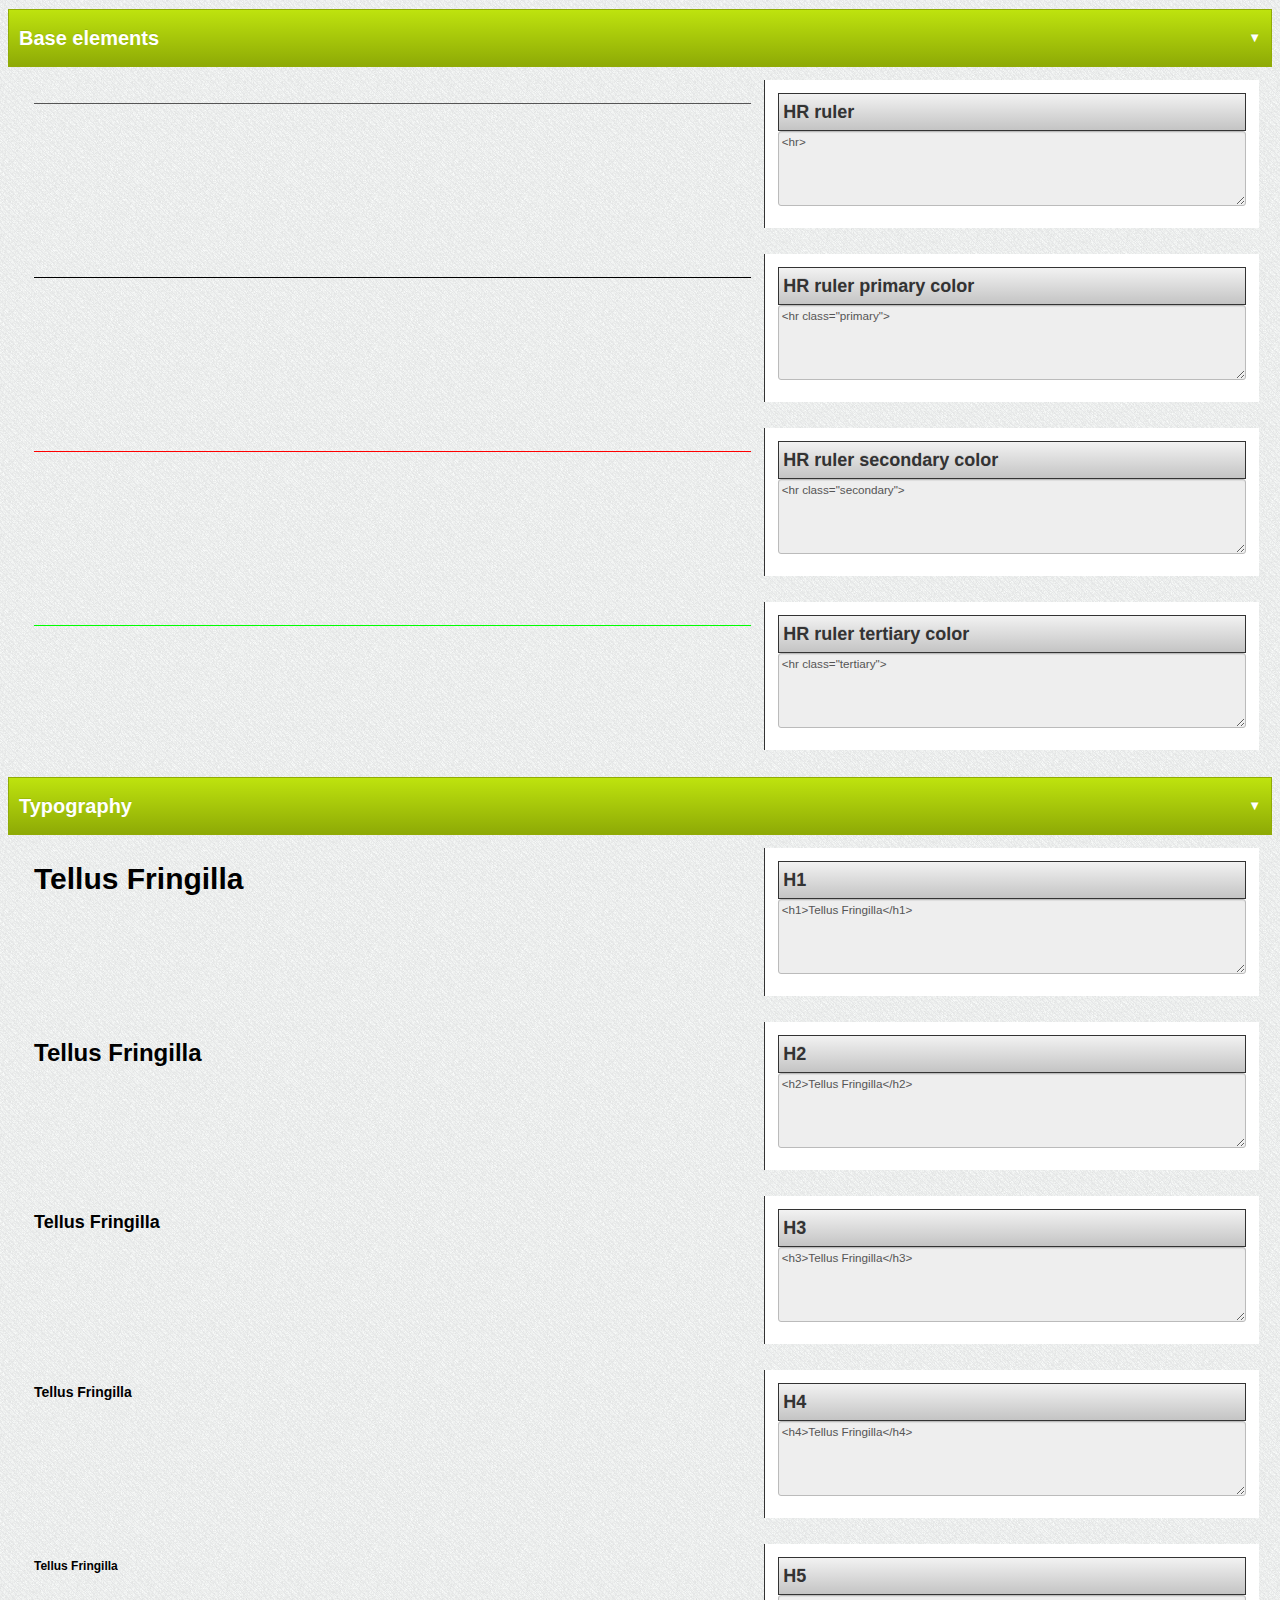
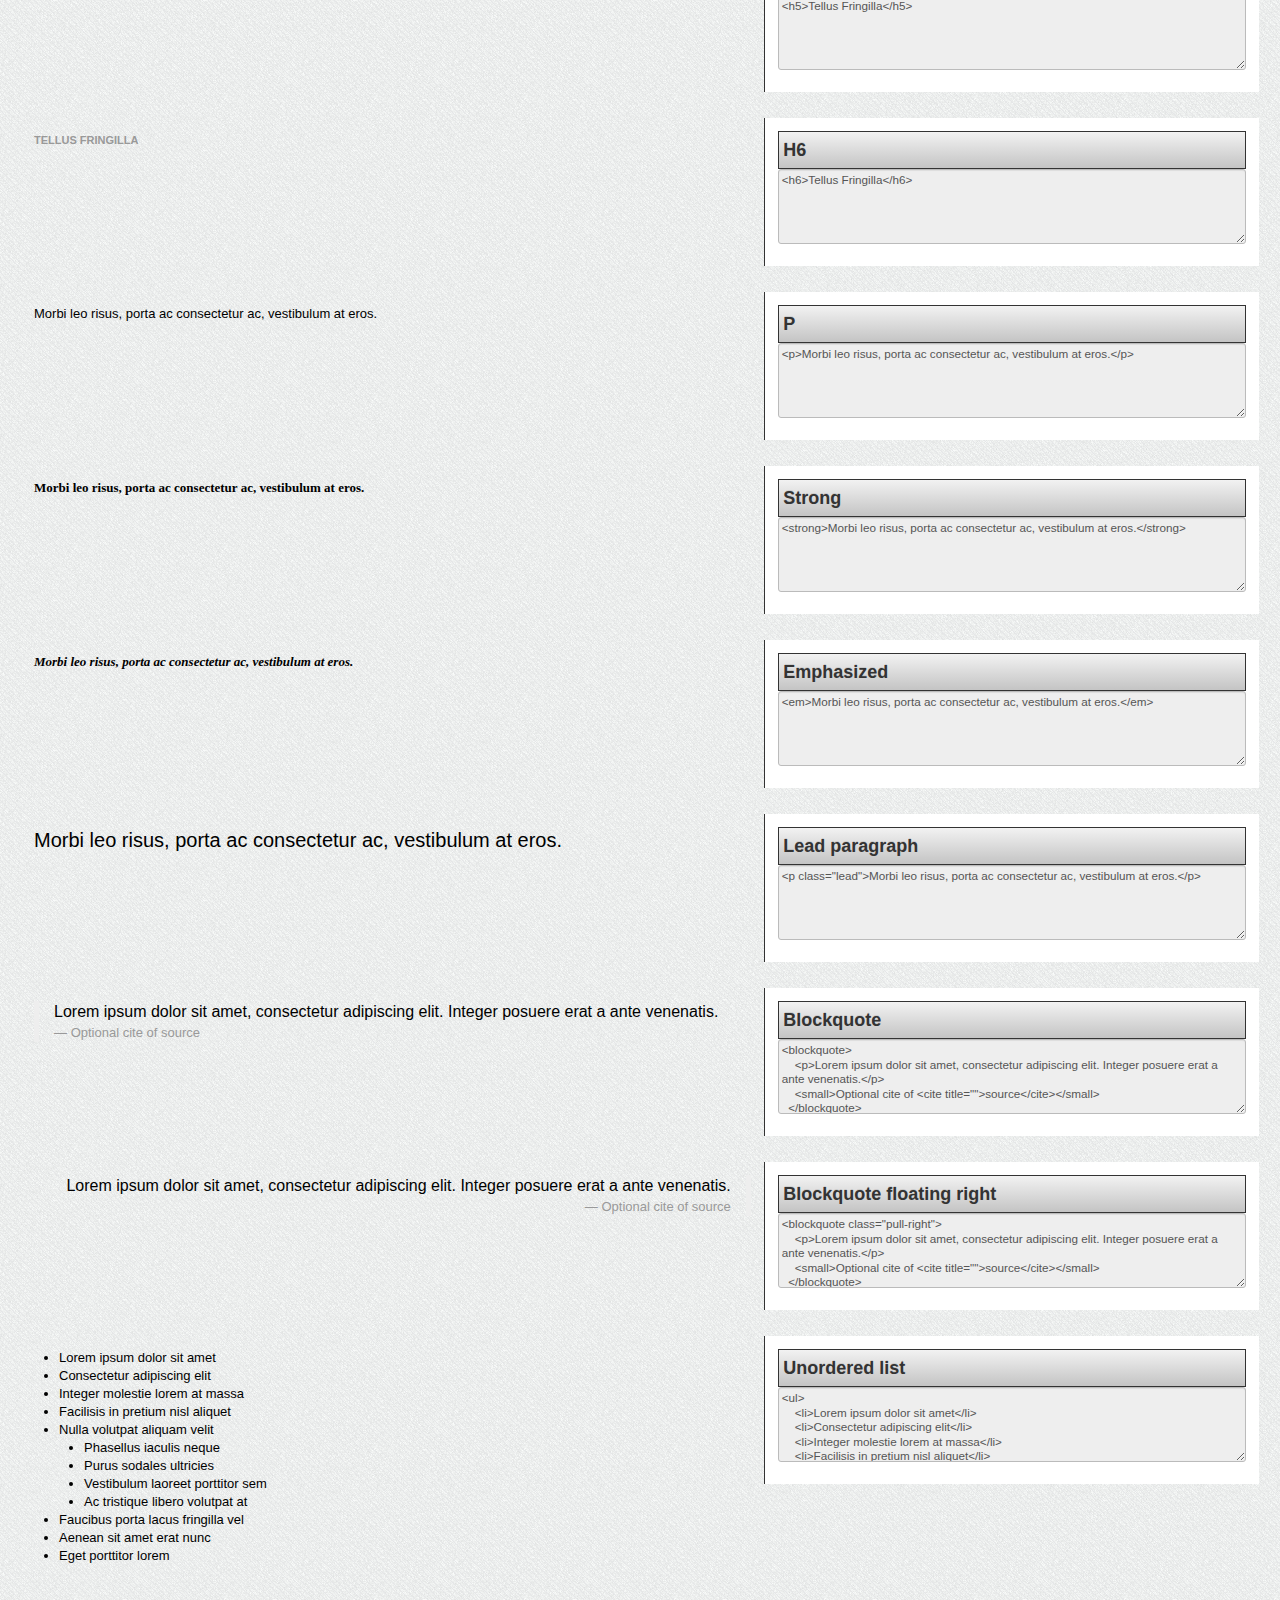
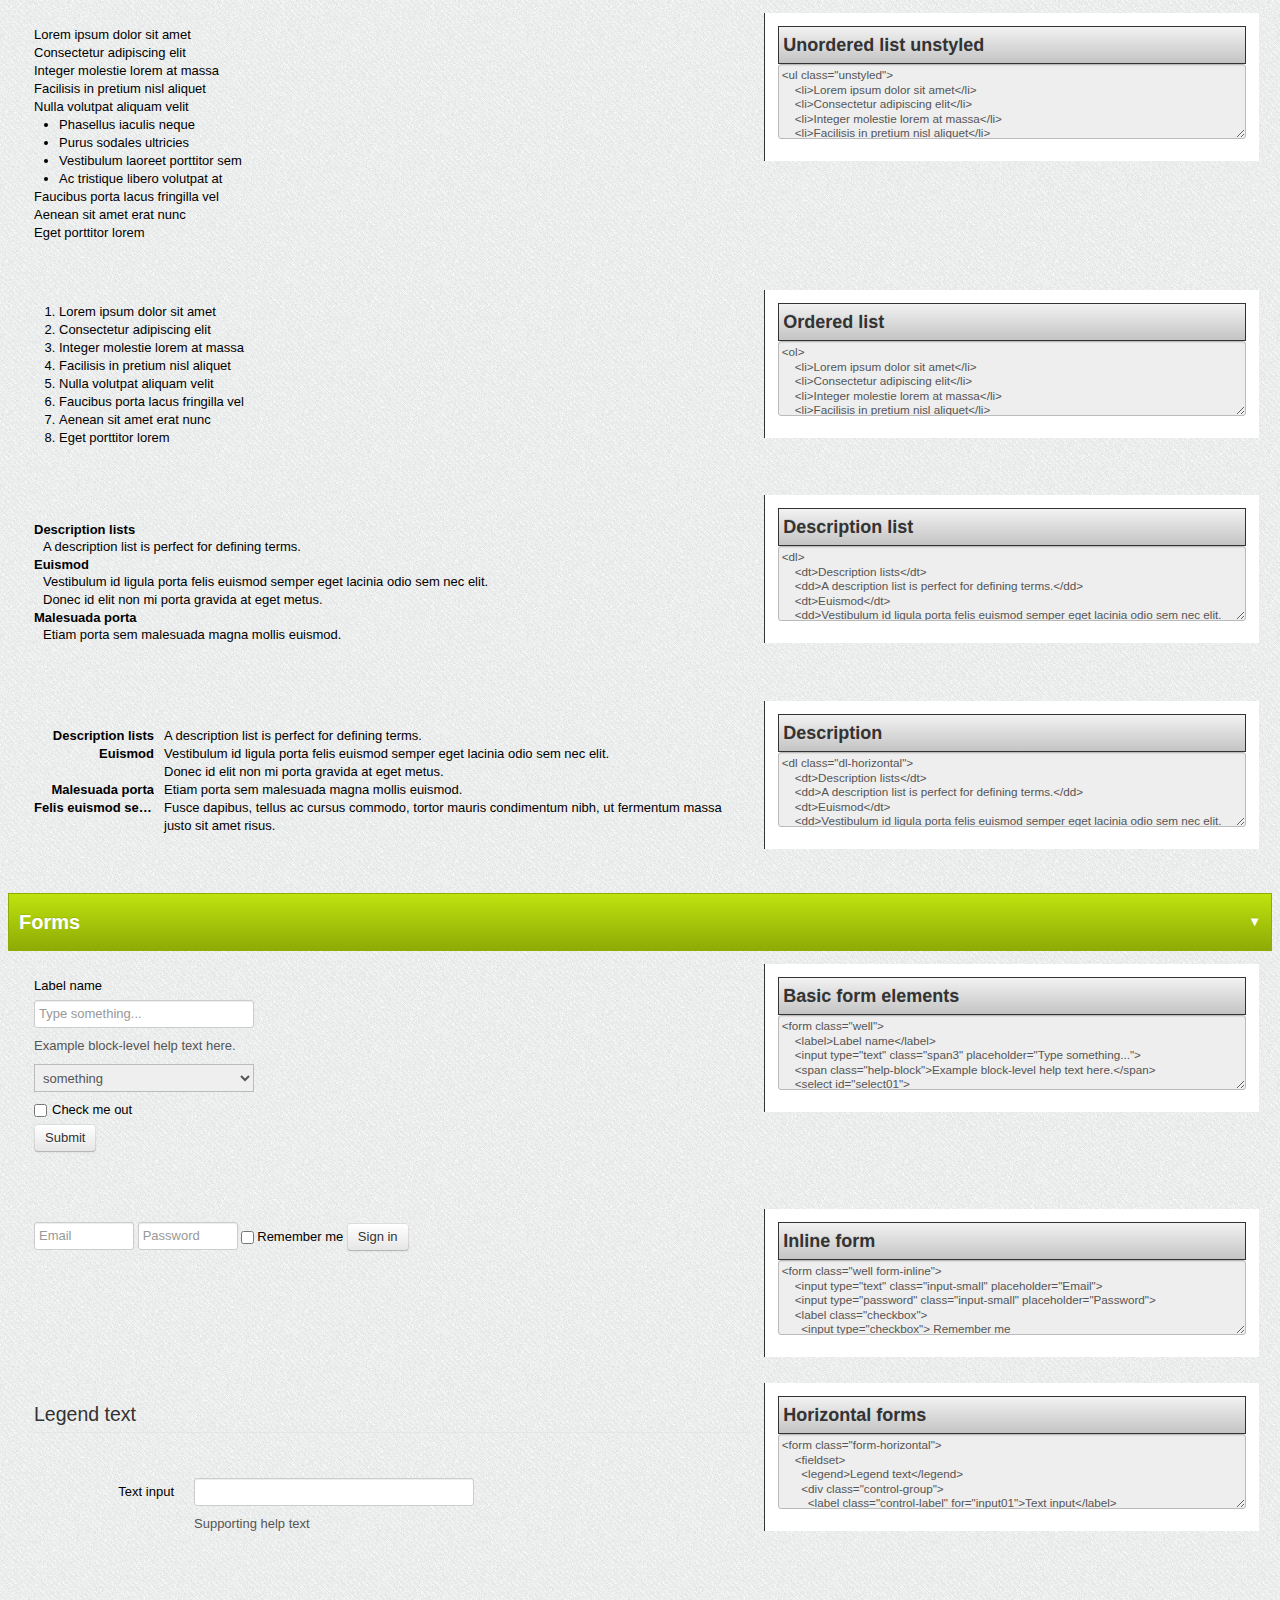
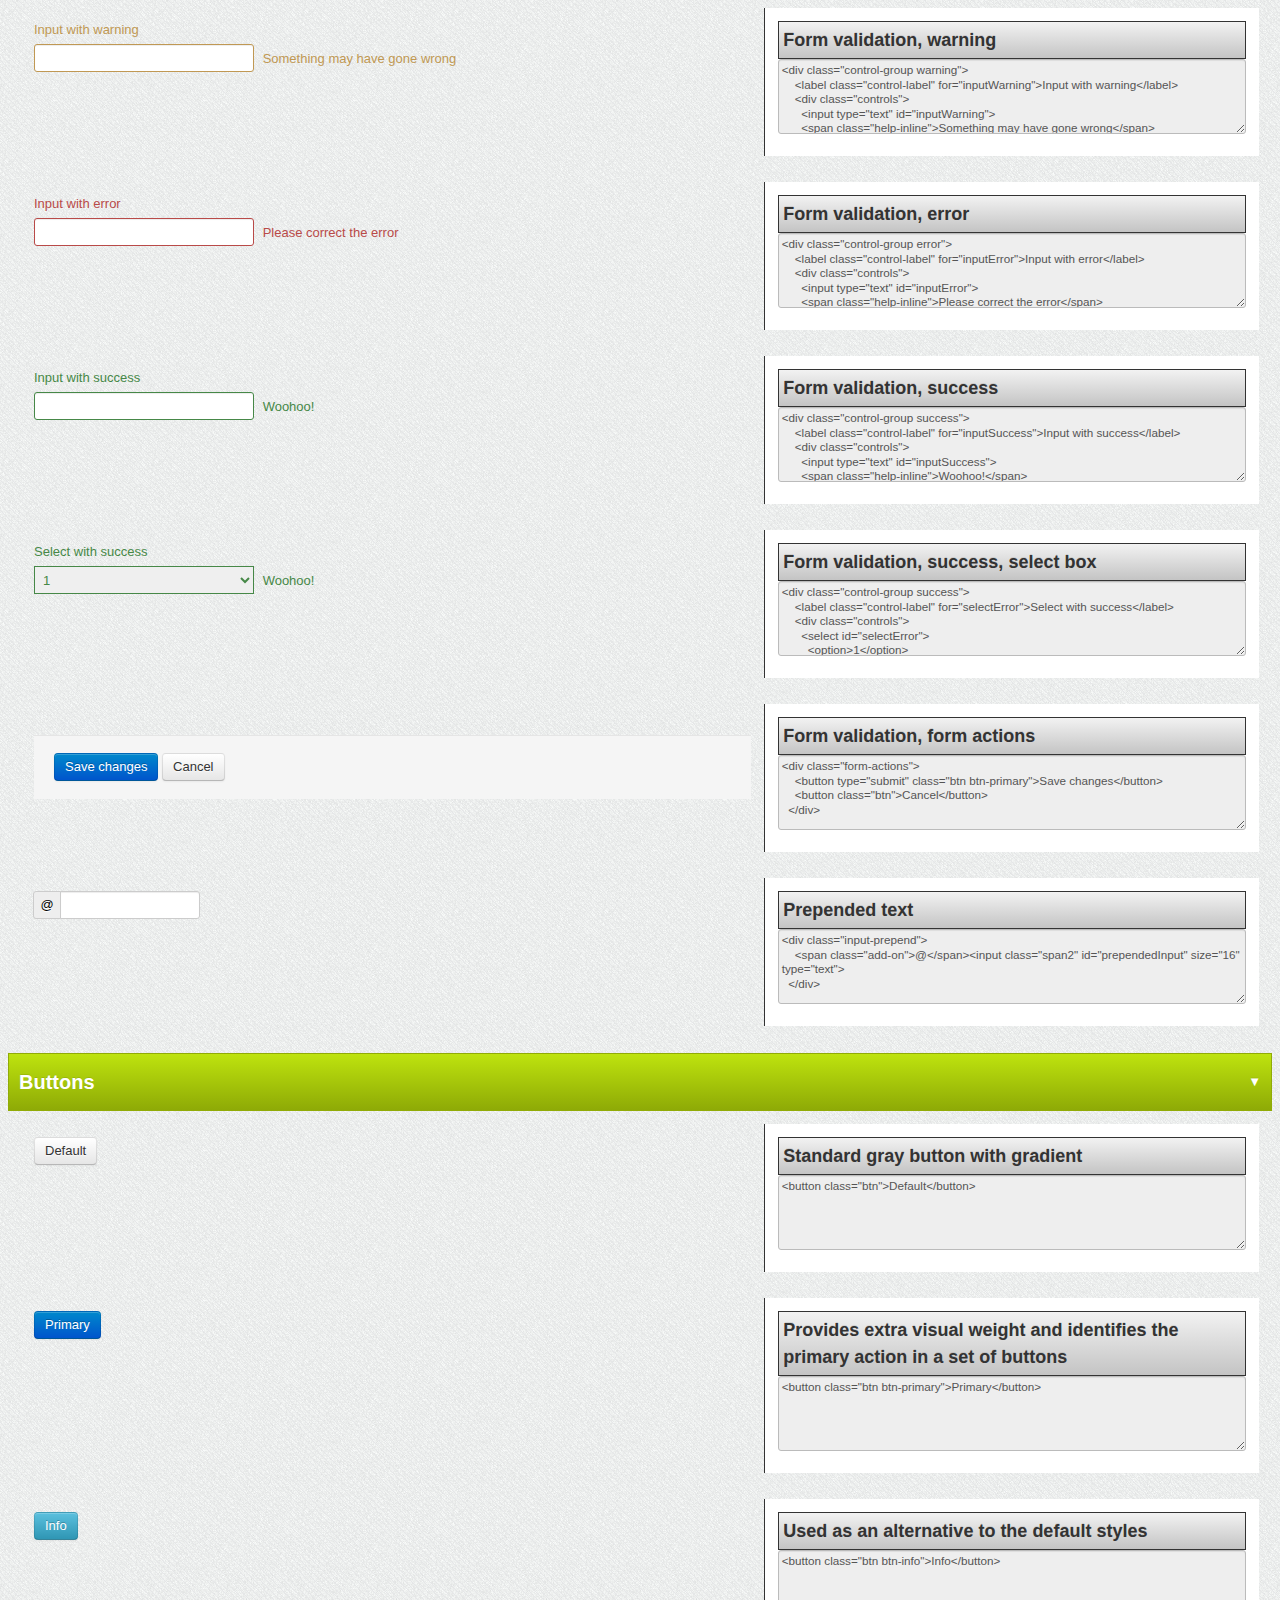
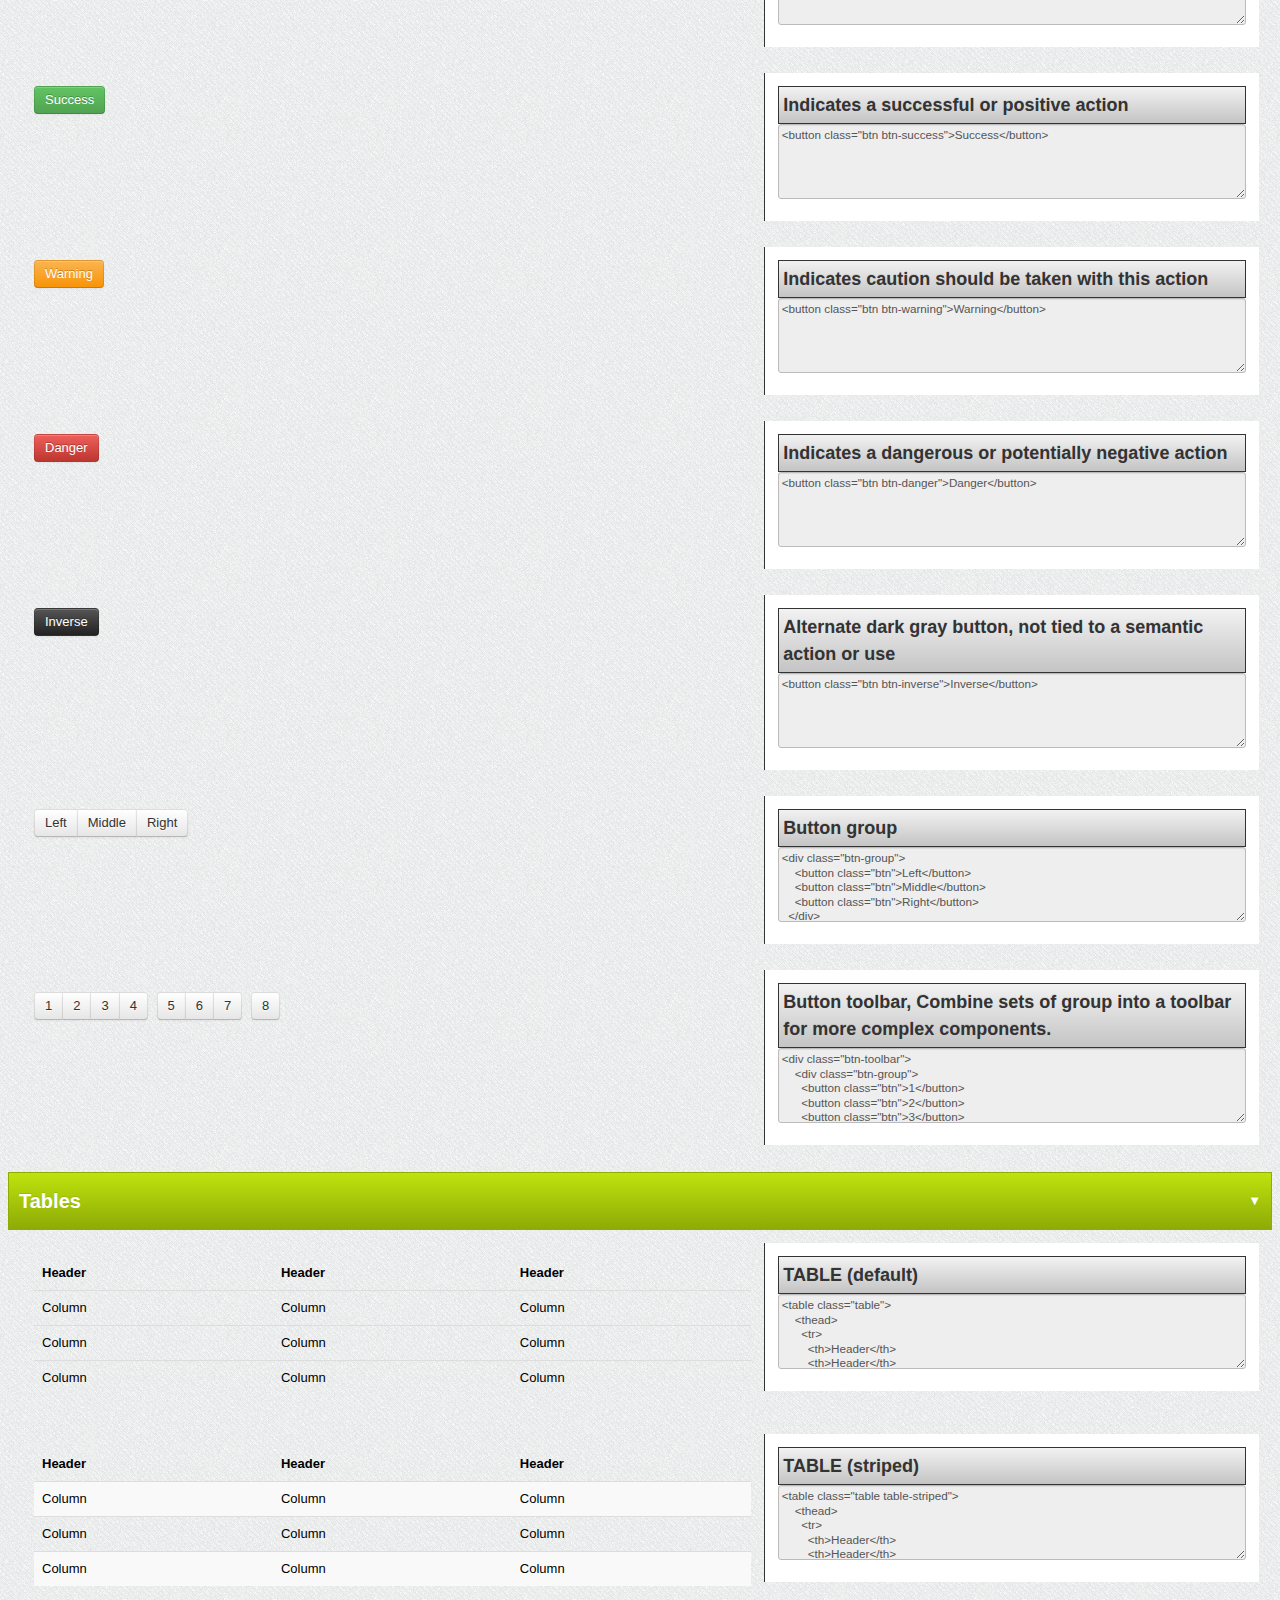
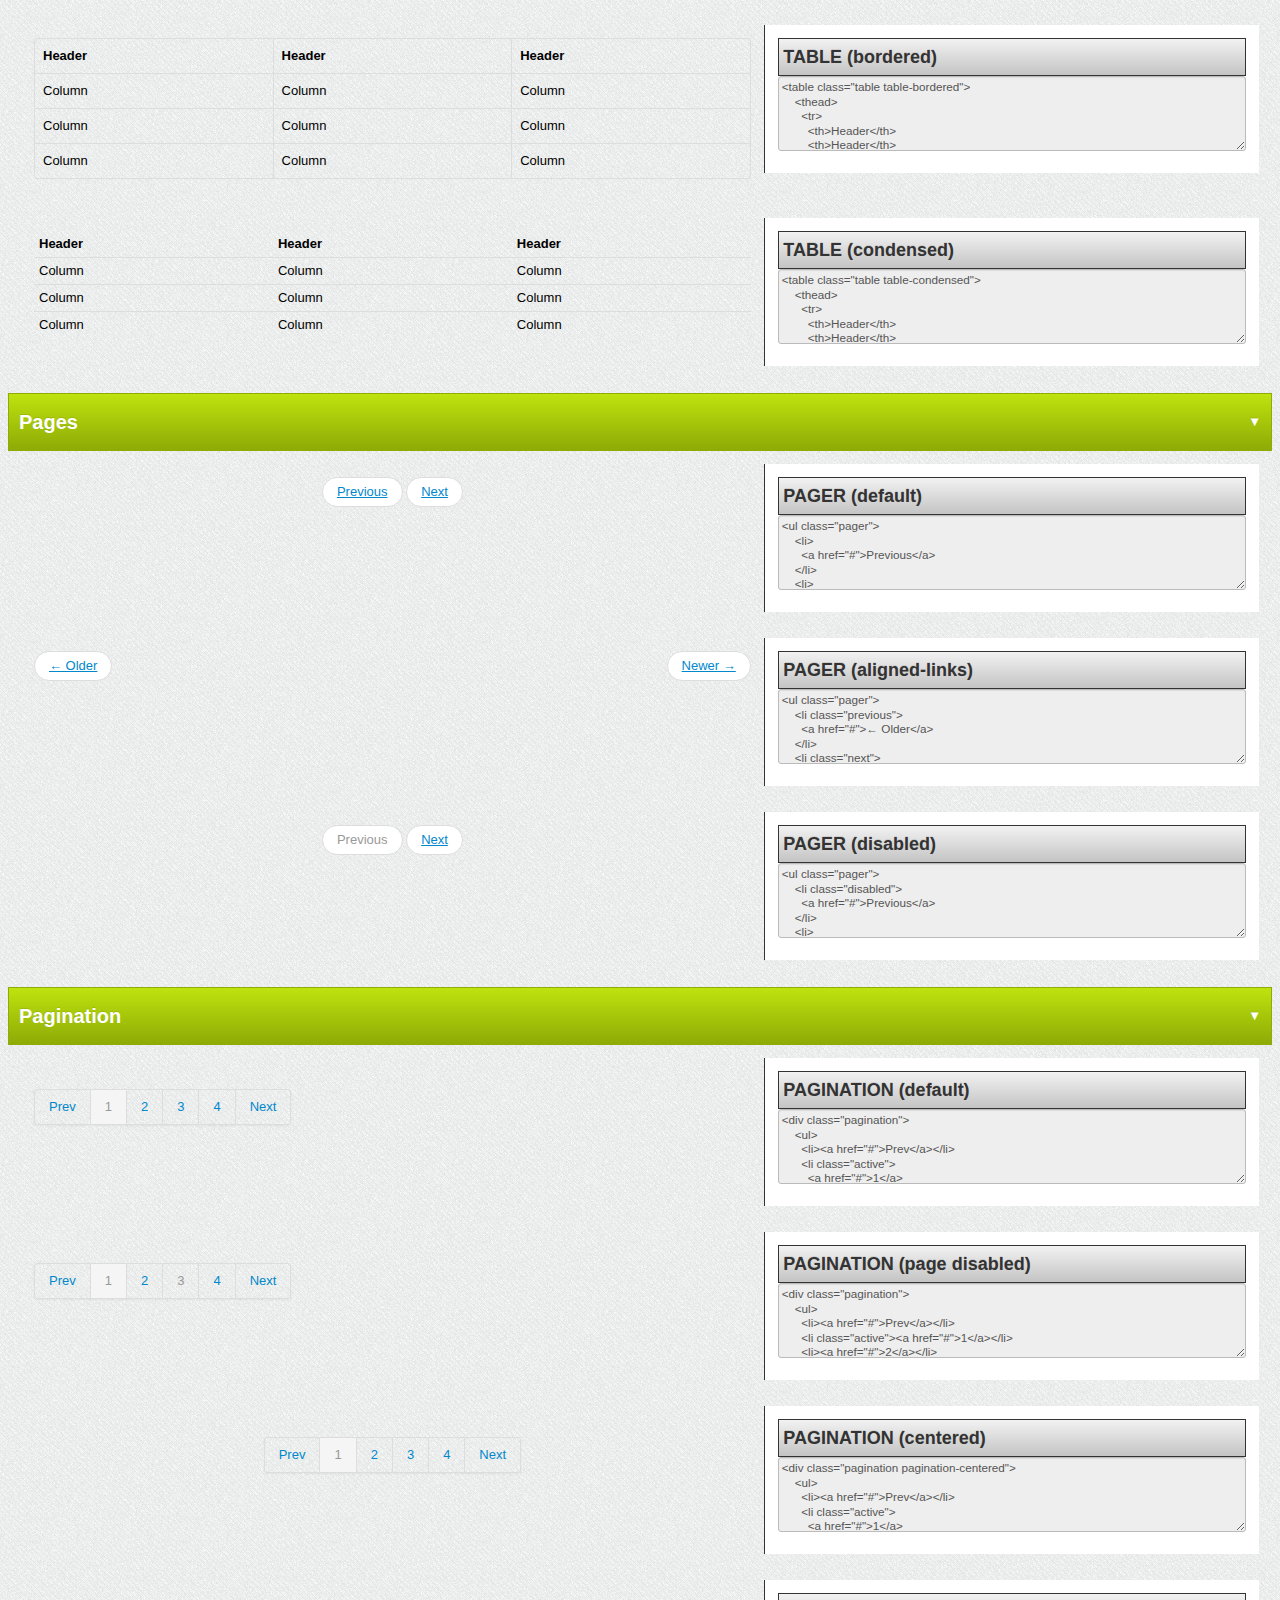
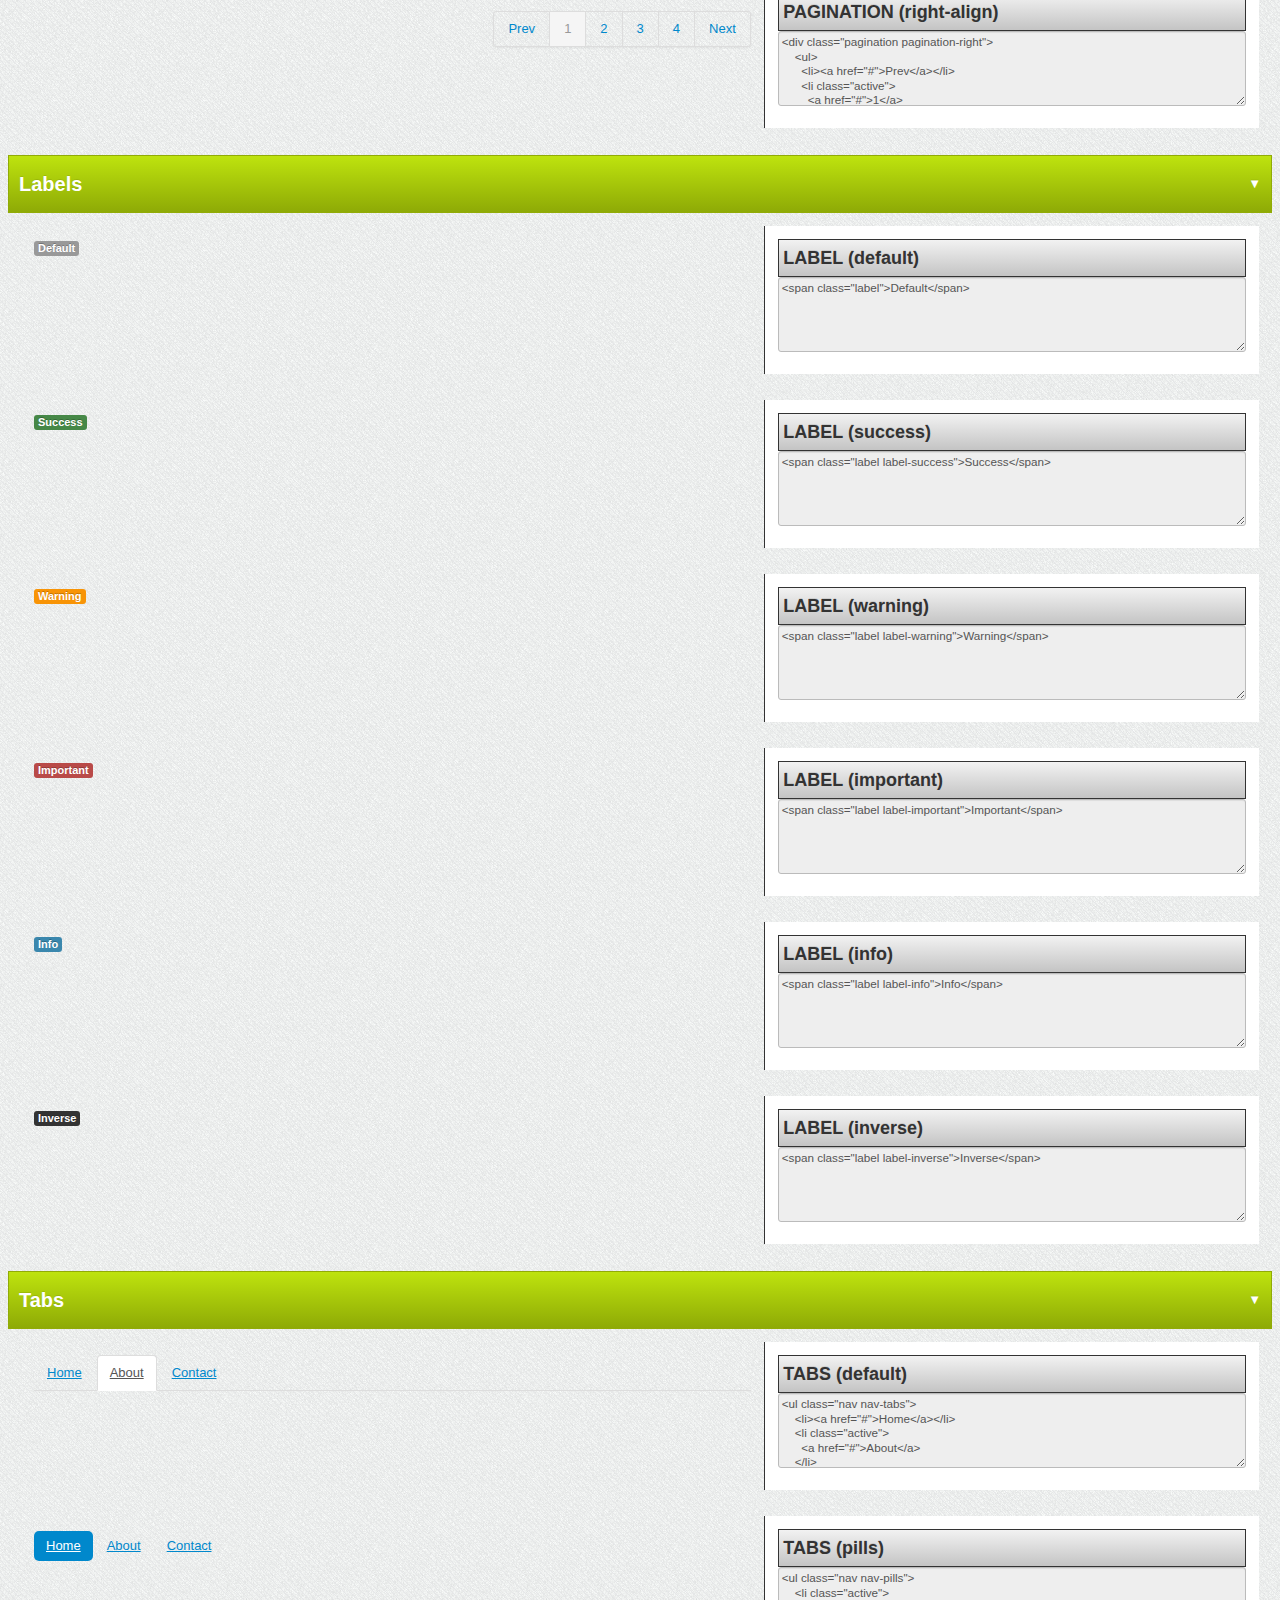
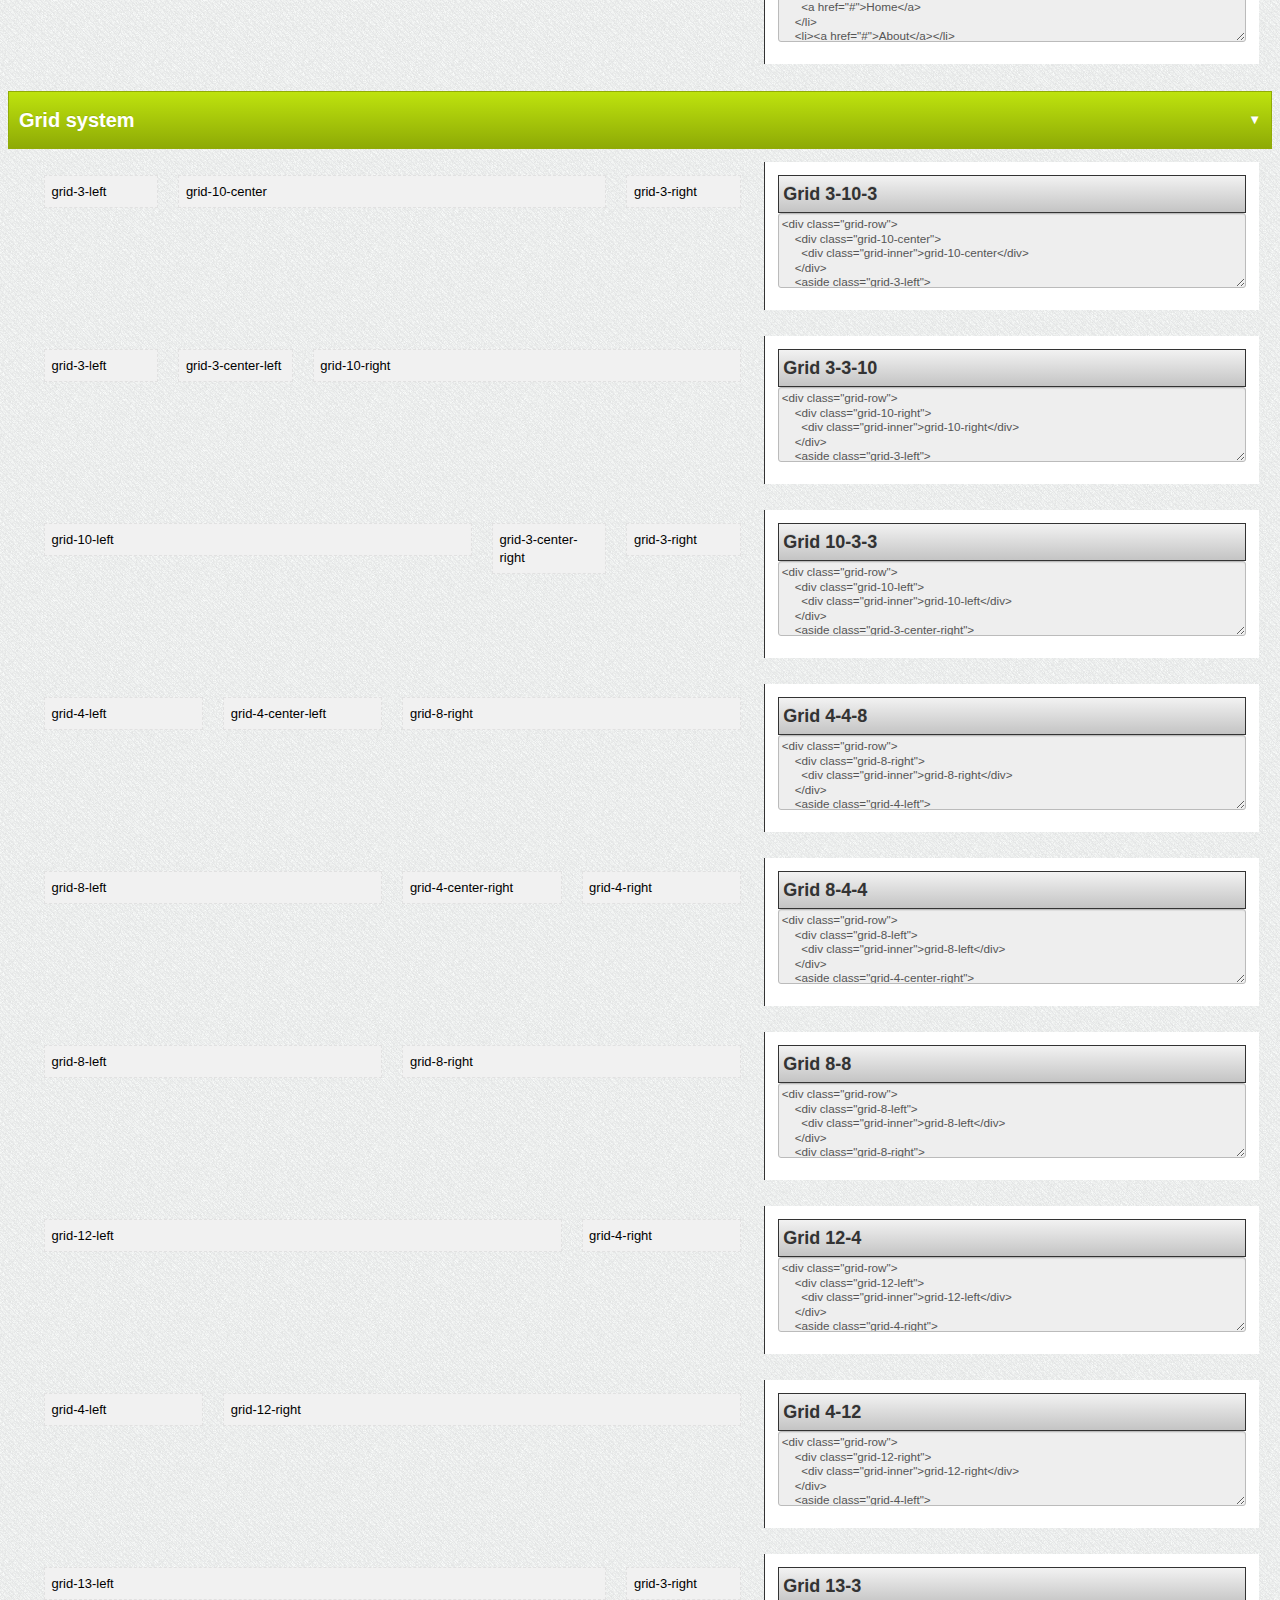
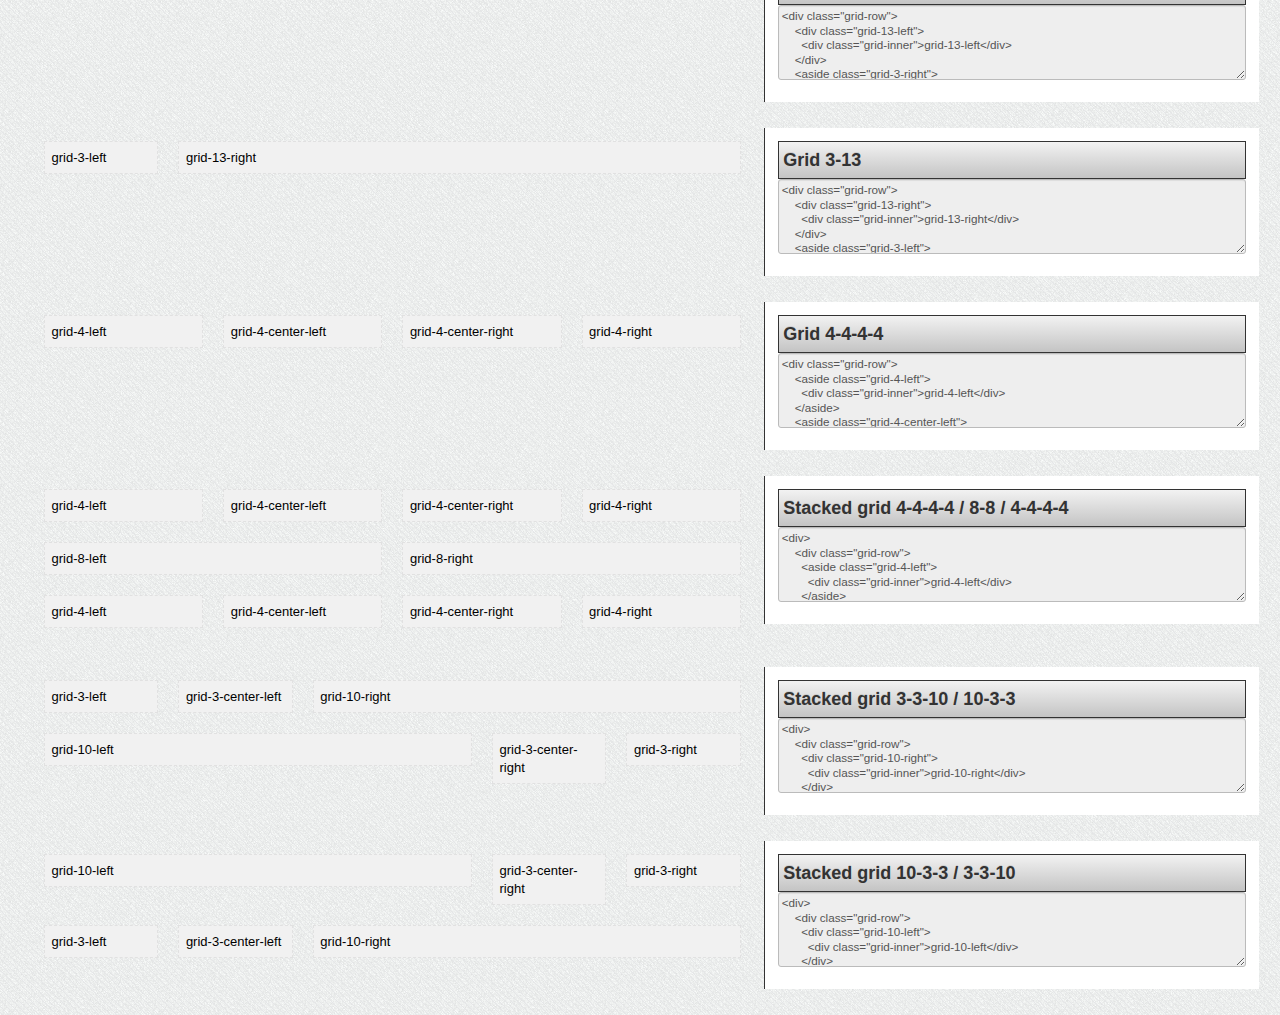
==== commit 7eec9579: "Added Amble font and styling for strong and em" ====
--- a/tools/tdcss/index.html
+++ b/tools/tdcss/index.html
@@ -51,6 +51,10 @@
   <h6>Tellus Fringilla</h6>
   <!-- : P -->
   <p>Morbi leo risus, porta ac consectetur ac, vestibulum at eros.</p>
+  <!-- : Strong -->
+  <strong>Morbi leo risus, porta ac consectetur ac, vestibulum at eros.</strong>
+  <!-- : Emphasized -->
+  <em>Morbi leo risus, porta ac consectetur ac, vestibulum at eros.</em>
   <!-- : Lead paragraph -->
   <p class="lead">Morbi leo risus, porta ac consectetur ac, vestibulum at eros.</p>
   <!-- : Blockquote -->
--- a/css/latto.styles.css
+++ b/css/latto.styles.css
@@ -1,3 +1,35 @@
+@font-face {
+  font-family: "Amble Regular";
+  src: url('fonts/amble/Amble-Regular-webfont.eot');
+  src: url('fonts/amble/Amble-Regular-webfont.eot?#iefix') format('eot'), url('fonts/amble/Amble-Regular-webfont.woff') format('woff'), url('fonts/amble/Amble-Regular-webfont.ttf') format('truetype'), url('fonts/amble/Amble-Regular-webfont.svg') format('svg');
+  font-weight: "normal";
+  font-style: "normal";
+}
+
+@font-face {
+  font-family: "Amble Italic";
+  src: url('fonts/amble/Amble-Italic-webfont.eot');
+  src: url('fonts/amble/Amble-Italic-webfont.eot?#iefix') format('eot'), url('fonts/amble/Amble-Italic-webfont.woff') format('woff'), url('fonts/amble/Amble-Italic-webfont.ttf') format('truetype'), url('fonts/amble/Amble-Italic-webfont.svg') format('svg');
+  font-weight: "normal";
+  font-style: "italic";
+}
+
+@font-face {
+  font-family: "Amble Bold";
+  src: url('fonts/amble/Amble-Bold-webfont.eot');
+  src: url('fonts/amble/Amble-Bold-webfont.eot?#iefix') format('eot'), url('fonts/amble/Amble-Bold-webfont.woff') format('woff'), url('fonts/amble/Amble-Bold-webfont.ttf') format('truetype'), url('fonts/amble/Amble-Bold-webfont.svg') format('svg');
+  font-weight: "bold";
+  font-style: "normal";
+}
+
+@font-face {
+  font-family: "Amble Bold Italic";
+  src: url('fonts/amble/Amble-BoldItalic-webfont.eot');
+  src: url('fonts/amble/Amble-BoldItalic-webfont.eot?#iefix') format('eot'), url('fonts/amble/Amble-BoldItalic-webfont.woff') format('woff'), url('fonts/amble/Amble-BoldItalic-webfont.ttf') format('truetype'), url('fonts/amble/Amble-BoldItalic-webfont.svg') format('svg');
+  font-weight: "bold";
+  font-style: "italic";
+}
+
 /*
 
 #Theme elements
@@ -48,6 +80,38 @@
 
 
 */
+@font-face {
+  font-family: "Amble Regular";
+  src: url('fonts/amble/Amble-Regular-webfont.eot');
+  src: url('fonts/amble/Amble-Regular-webfont.eot?#iefix') format('eot'), url('fonts/amble/Amble-Regular-webfont.woff') format('woff'), url('fonts/amble/Amble-Regular-webfont.ttf') format('truetype'), url('fonts/amble/Amble-Regular-webfont.svg') format('svg');
+  font-weight: "normal";
+  font-style: "normal";
+}
+
+@font-face {
+  font-family: "Amble Italic";
+  src: url('fonts/amble/Amble-Italic-webfont.eot');
+  src: url('fonts/amble/Amble-Italic-webfont.eot?#iefix') format('eot'), url('fonts/amble/Amble-Italic-webfont.woff') format('woff'), url('fonts/amble/Amble-Italic-webfont.ttf') format('truetype'), url('fonts/amble/Amble-Italic-webfont.svg') format('svg');
+  font-weight: "normal";
+  font-style: "italic";
+}
+
+@font-face {
+  font-family: "Amble Bold";
+  src: url('fonts/amble/Amble-Bold-webfont.eot');
+  src: url('fonts/amble/Amble-Bold-webfont.eot?#iefix') format('eot'), url('fonts/amble/Amble-Bold-webfont.woff') format('woff'), url('fonts/amble/Amble-Bold-webfont.ttf') format('truetype'), url('fonts/amble/Amble-Bold-webfont.svg') format('svg');
+  font-weight: "bold";
+  font-style: "normal";
+}
+
+@font-face {
+  font-family: "Amble Bold Italic";
+  src: url('fonts/amble/Amble-BoldItalic-webfont.eot');
+  src: url('fonts/amble/Amble-BoldItalic-webfont.eot?#iefix') format('eot'), url('fonts/amble/Amble-BoldItalic-webfont.woff') format('woff'), url('fonts/amble/Amble-BoldItalic-webfont.ttf') format('truetype'), url('fonts/amble/Amble-BoldItalic-webfont.svg') format('svg');
+  font-weight: "bold";
+  font-style: "italic";
+}
+
 /*
 
 #Theme elements
@@ -102,7 +166,7 @@
 body {
   background: url("../images/default-bg-pattern.png");
   color: black;
-  font-family: "Helvetica Neue", Helvetica, Arial, sans-serif;
+  font-family: "Amble Regular", "Helvetica Neue", Helvetica, Arial, sans-serif;
   font-size: 13px;
   line-height: 18px;
 }
@@ -128,33 +192,49 @@
   color: black;
 }
 
-/* line 35, ../sass/latto.typography.scss */
+/* line 33, ../sass/latto.typography.scss */
+b,
+strong {
+  font-family: "Amble Bold";
+  font-weight: bold;
+}
+
+/* line 38, ../sass/latto.typography.scss */
+em {
+  font-family: "Amble Bold Italic";
+  font-style: italic;
+  font-weight: bold;
+}
+
+/* line 48, ../sass/latto.typography.scss */
 .small {
   font-size: 6.5px;
 }
 
-/* line 39, ../sass/latto.typography.scss */
+/* line 52, ../sass/latto.typography.scss */
 .medium {
   font-size: 9.75px;
 }
 
-/* line 43, ../sass/latto.typography.scss */
+/* line 56, ../sass/latto.typography.scss */
 .big {
   font-size: 16.25px;
 }
 
-/* line 47, ../sass/latto.typography.scss */
+/* line 60, ../sass/latto.typography.scss */
 .bigger {
   font-size: 17.875px;
 }
 
-/* line 51, ../sass/latto.typography.scss */
+/* line 64, ../sass/latto.typography.scss */
 .biggest {
   font-size: 19.5px;
 }
 
 /* line 8, ../sass/latto.grid.scss */
 #page {
+  *position: relative;
+  *zoom: 1;
   max-width: 1200px;
   margin-left: auto;
   margin-right: auto;
@@ -182,6 +262,9 @@
   -ms-box-sizing: border-box;
   box-sizing: border-box;
   word-wrap: break-word;
+  _display: inline;
+  _overflow: hidden;
+  _overflow-y: visible;
 }
 
 /* line 19, ../sass/latto.grid.scss */
@@ -197,6 +280,9 @@
   -ms-box-sizing: border-box;
   box-sizing: border-box;
   word-wrap: break-word;
+  _display: inline;
+  _overflow: hidden;
+  _overflow-y: visible;
 }
 
 /* line 23, ../sass/latto.grid.scss */
@@ -212,6 +298,9 @@
   -ms-box-sizing: border-box;
   box-sizing: border-box;
   word-wrap: break-word;
+  _display: inline;
+  _overflow: hidden;
+  _overflow-y: visible;
 }
 
 /* line 27, ../sass/latto.grid.scss */
@@ -227,6 +316,9 @@
   -ms-box-sizing: border-box;
   box-sizing: border-box;
   word-wrap: break-word;
+  _display: inline;
+  _overflow: hidden;
+  _overflow-y: visible;
 }
 
 /* line 31, ../sass/latto.grid.scss */
@@ -242,6 +334,9 @@
   -ms-box-sizing: border-box;
   box-sizing: border-box;
   word-wrap: break-word;
+  _display: inline;
+  _overflow: hidden;
+  _overflow-y: visible;
 }
 
 /* line 35, ../sass/latto.grid.scss */
@@ -257,6 +352,9 @@
   -ms-box-sizing: border-box;
   box-sizing: border-box;
   word-wrap: break-word;
+  _display: inline;
+  _overflow: hidden;
+  _overflow-y: visible;
 }
 
 /* line 39, ../sass/latto.grid.scss */
@@ -272,6 +370,9 @@
   -ms-box-sizing: border-box;
   box-sizing: border-box;
   word-wrap: break-word;
+  _display: inline;
+  _overflow: hidden;
+  _overflow-y: visible;
 }
 
 /* line 43, ../sass/latto.grid.scss */
@@ -287,6 +388,9 @@
   -ms-box-sizing: border-box;
   box-sizing: border-box;
   word-wrap: break-word;
+  _display: inline;
+  _overflow: hidden;
+  _overflow-y: visible;
 }
 
 /* line 47, ../sass/latto.grid.scss */
@@ -302,6 +406,9 @@
   -ms-box-sizing: border-box;
   box-sizing: border-box;
   word-wrap: break-word;
+  _display: inline;
+  _overflow: hidden;
+  _overflow-y: visible;
 }
 
 /* line 51, ../sass/latto.grid.scss */
@@ -317,6 +424,9 @@
   -ms-box-sizing: border-box;
   box-sizing: border-box;
   word-wrap: break-word;
+  _display: inline;
+  _overflow: hidden;
+  _overflow-y: visible;
 }
 
 /* line 55, ../sass/latto.grid.scss */
@@ -332,6 +442,9 @@
   -ms-box-sizing: border-box;
   box-sizing: border-box;
   word-wrap: break-word;
+  _display: inline;
+  _overflow: hidden;
+  _overflow-y: visible;
 }
 
 /* line 59, ../sass/latto.grid.scss */
@@ -347,6 +460,9 @@
   -ms-box-sizing: border-box;
   box-sizing: border-box;
   word-wrap: break-word;
+  _display: inline;
+  _overflow: hidden;
+  _overflow-y: visible;
 }
 
 /* line 63, ../sass/latto.grid.scss */
@@ -362,6 +478,9 @@
   -ms-box-sizing: border-box;
   box-sizing: border-box;
   word-wrap: break-word;
+  _display: inline;
+  _overflow: hidden;
+  _overflow-y: visible;
 }
 
 /* line 67, ../sass/latto.grid.scss */
@@ -377,6 +496,9 @@
   -ms-box-sizing: border-box;
   box-sizing: border-box;
   word-wrap: break-word;
+  _display: inline;
+  _overflow: hidden;
+  _overflow-y: visible;
 }
 
 /* line 71, ../sass/latto.grid.scss */
@@ -392,6 +514,9 @@
   -ms-box-sizing: border-box;
   box-sizing: border-box;
   word-wrap: break-word;
+  _display: inline;
+  _overflow: hidden;
+  _overflow-y: visible;
 }
 
 /* line 75, ../sass/latto.grid.scss */
@@ -407,6 +532,9 @@
   -ms-box-sizing: border-box;
   box-sizing: border-box;
   word-wrap: break-word;
+  _display: inline;
+  _overflow: hidden;
+  _overflow-y: visible;
 }
 
 /* line 79, ../sass/latto.grid.scss */
@@ -422,6 +550,9 @@
   -ms-box-sizing: border-box;
   box-sizing: border-box;
   word-wrap: break-word;
+  _display: inline;
+  _overflow: hidden;
+  _overflow-y: visible;
 }
 
 /* line 83, ../sass/latto.grid.scss */
@@ -438,6 +569,9 @@
   -ms-box-sizing: border-box;
   box-sizing: border-box;
   word-wrap: break-word;
+  _display: inline;
+  _overflow: hidden;
+  _overflow-y: visible;
 }
 
 /* line 88, ../sass/latto.grid.scss */
@@ -469,6 +603,9 @@
   -ms-box-sizing: border-box;
   box-sizing: border-box;
   word-wrap: break-word;
+  _display: inline;
+  _overflow: hidden;
+  _overflow-y: visible;
 }
 
 /* line 105, ../sass/latto.grid.scss */
@@ -520,6 +657,9 @@
     -ms-box-sizing: border-box;
     box-sizing: border-box;
     word-wrap: break-word;
+    _display: inline;
+    _overflow: hidden;
+    _overflow-y: visible;
   }
 
   /* line 150, ../sass/latto.grid.scss */
@@ -536,6 +676,9 @@
     -ms-box-sizing: border-box;
     box-sizing: border-box;
     word-wrap: break-word;
+    _display: inline;
+    _overflow: hidden;
+    _overflow-y: visible;
   }
 
   /* line 155, ../sass/latto.grid.scss */
@@ -551,6 +694,9 @@
     -ms-box-sizing: border-box;
     box-sizing: border-box;
     word-wrap: break-word;
+    _display: inline;
+    _overflow: hidden;
+    _overflow-y: visible;
   }
 }
 /* line 3, ../sass/latto.base.scss */
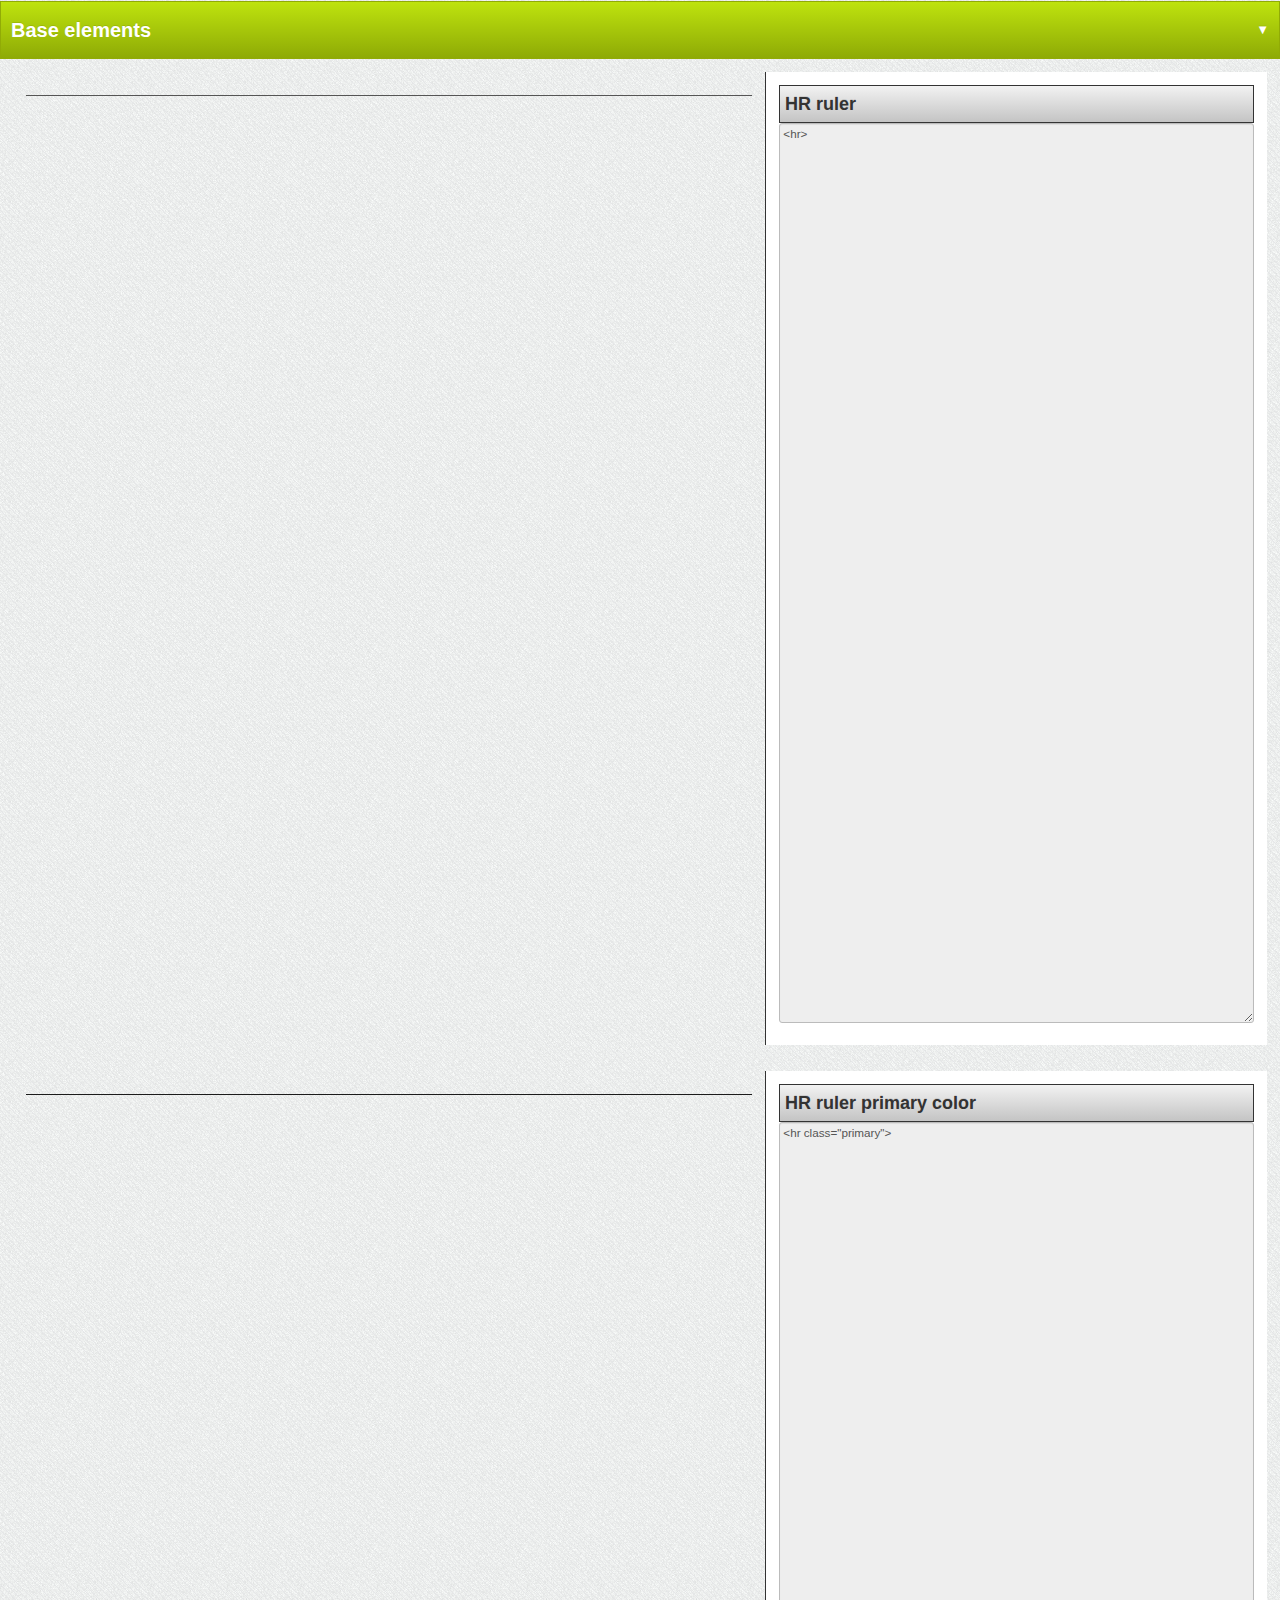
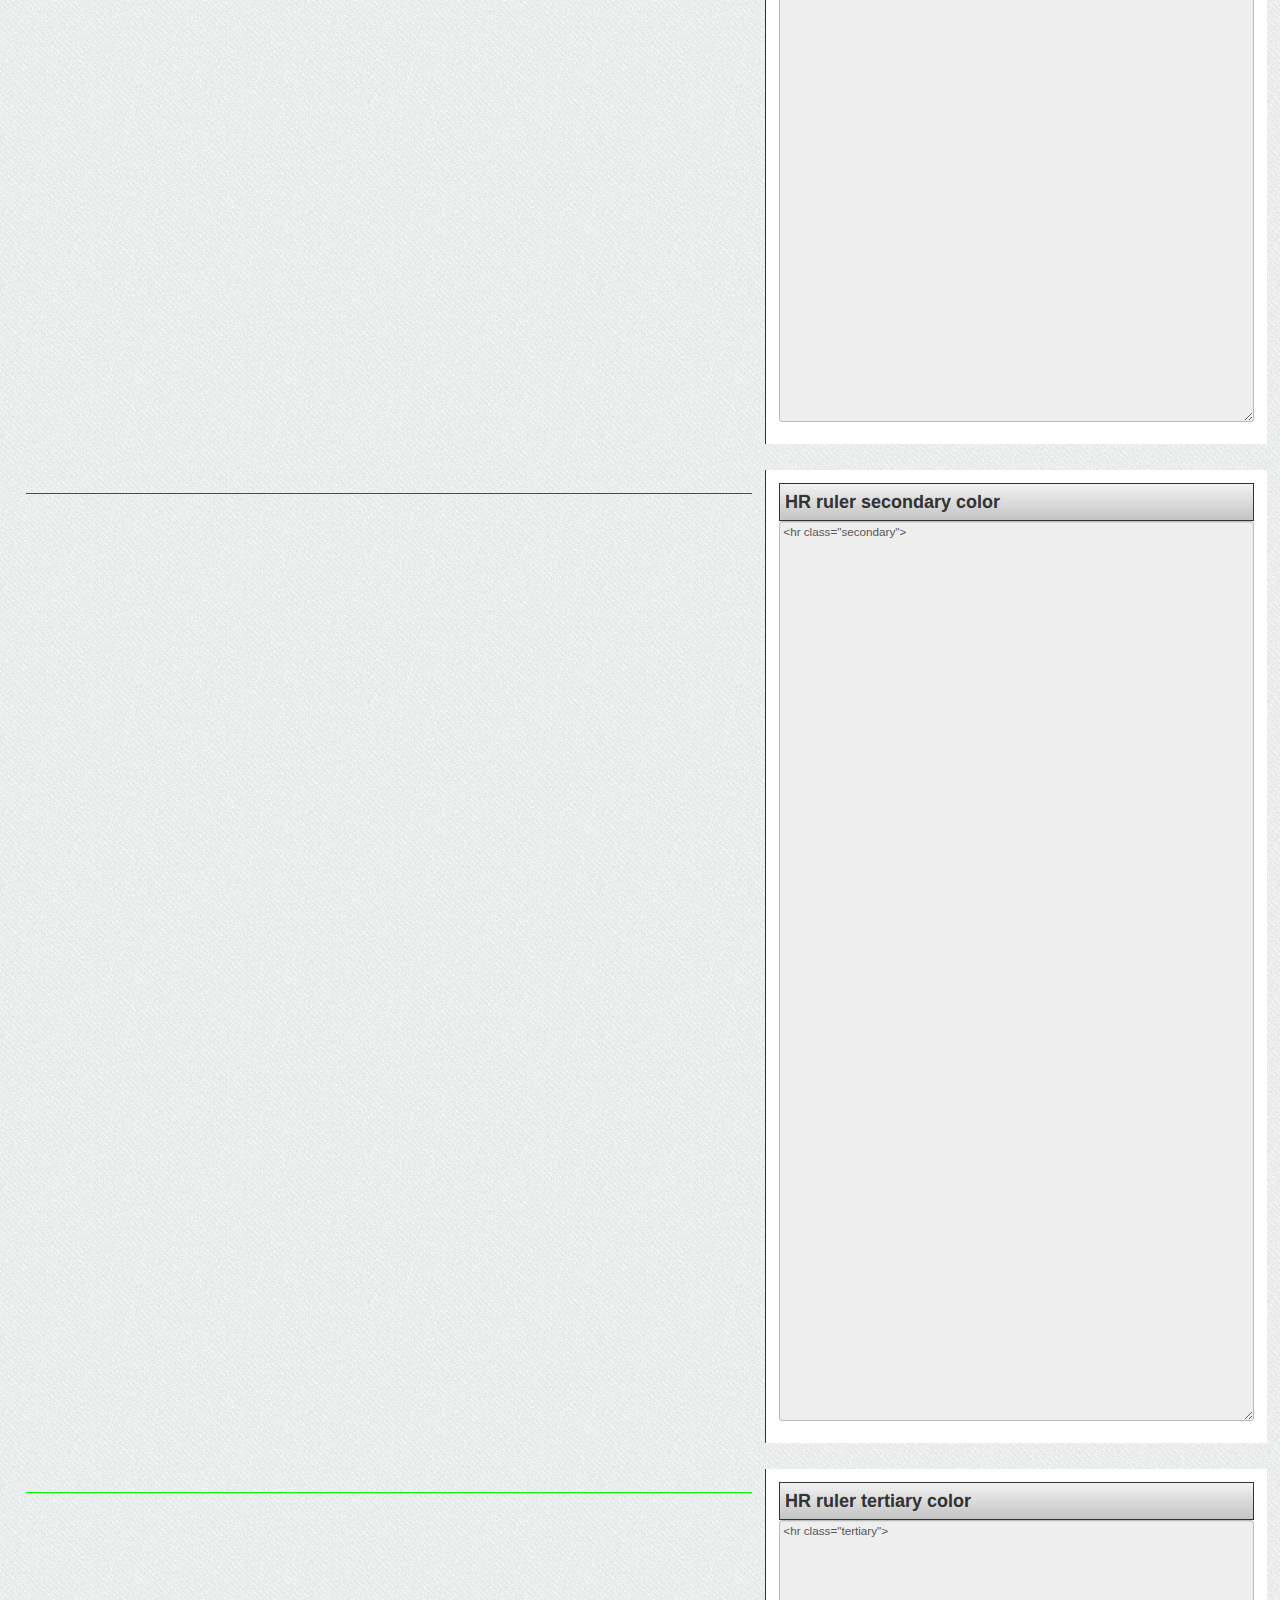
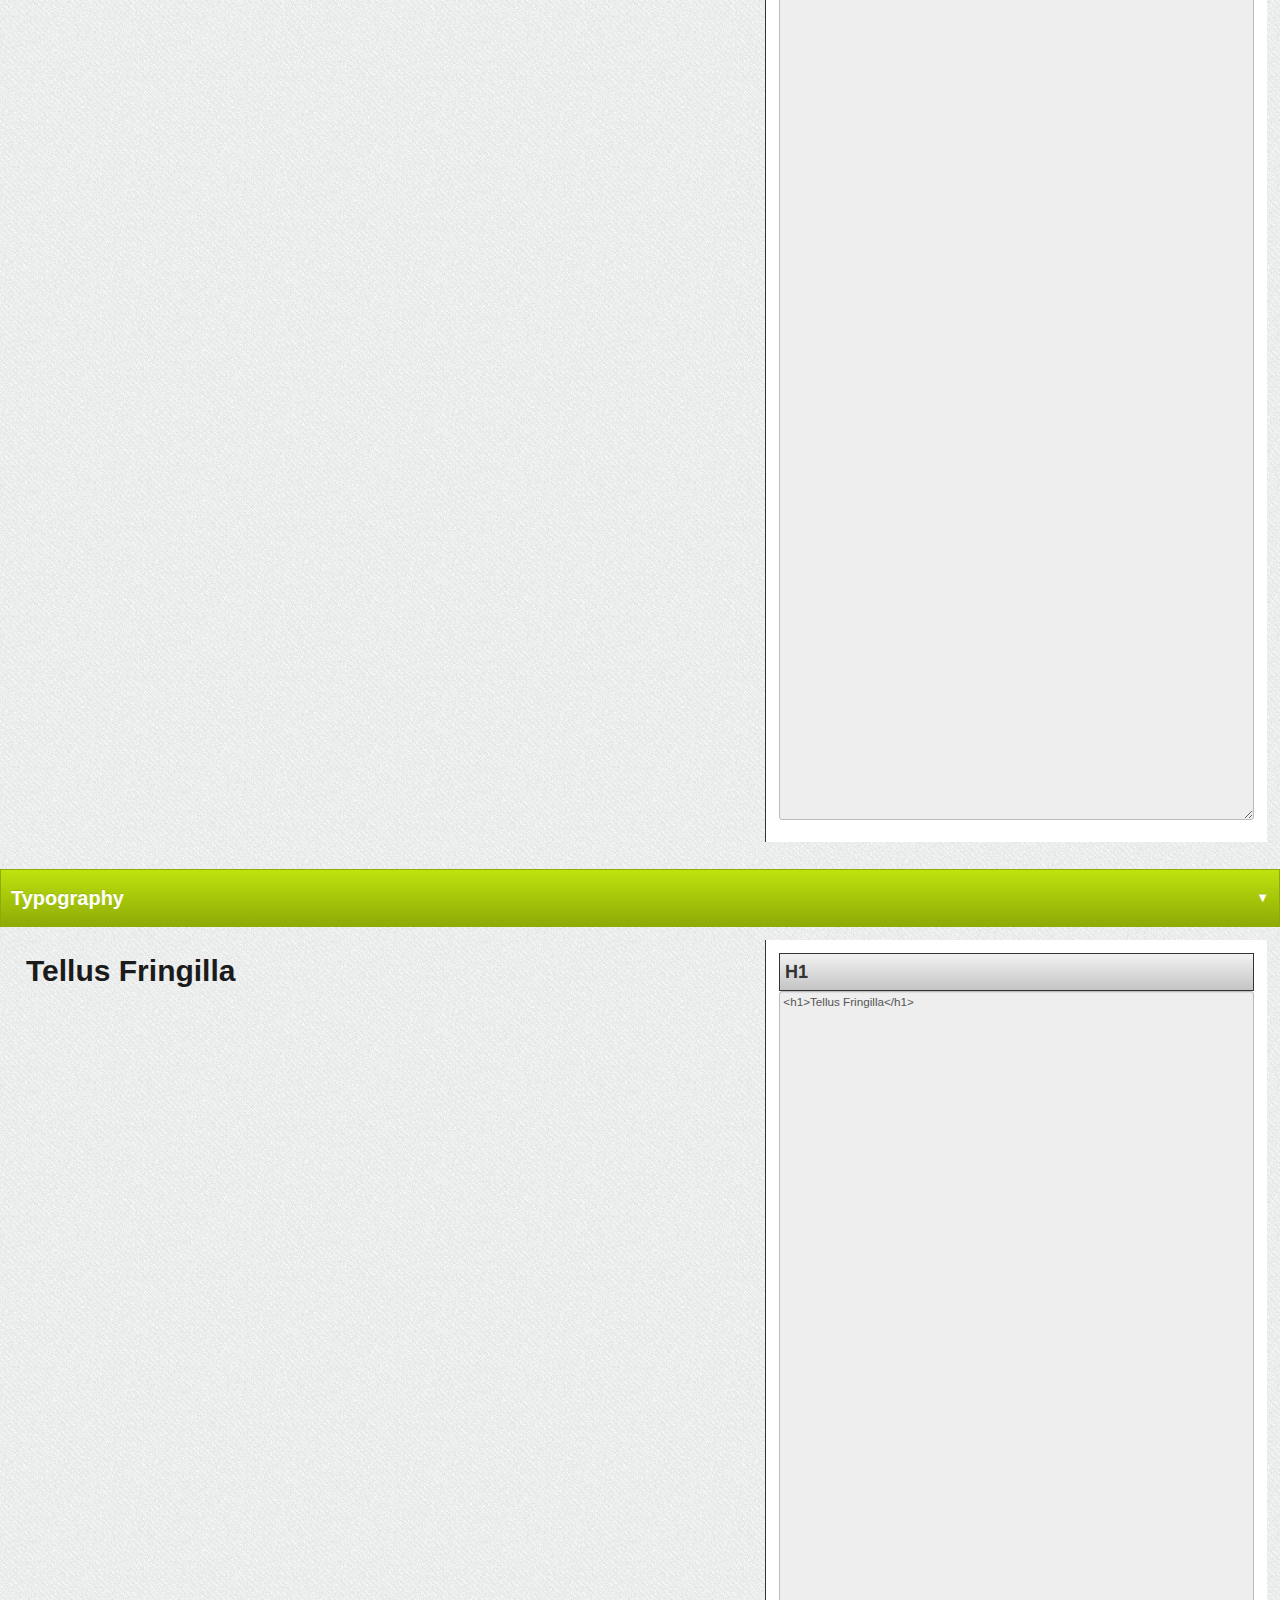
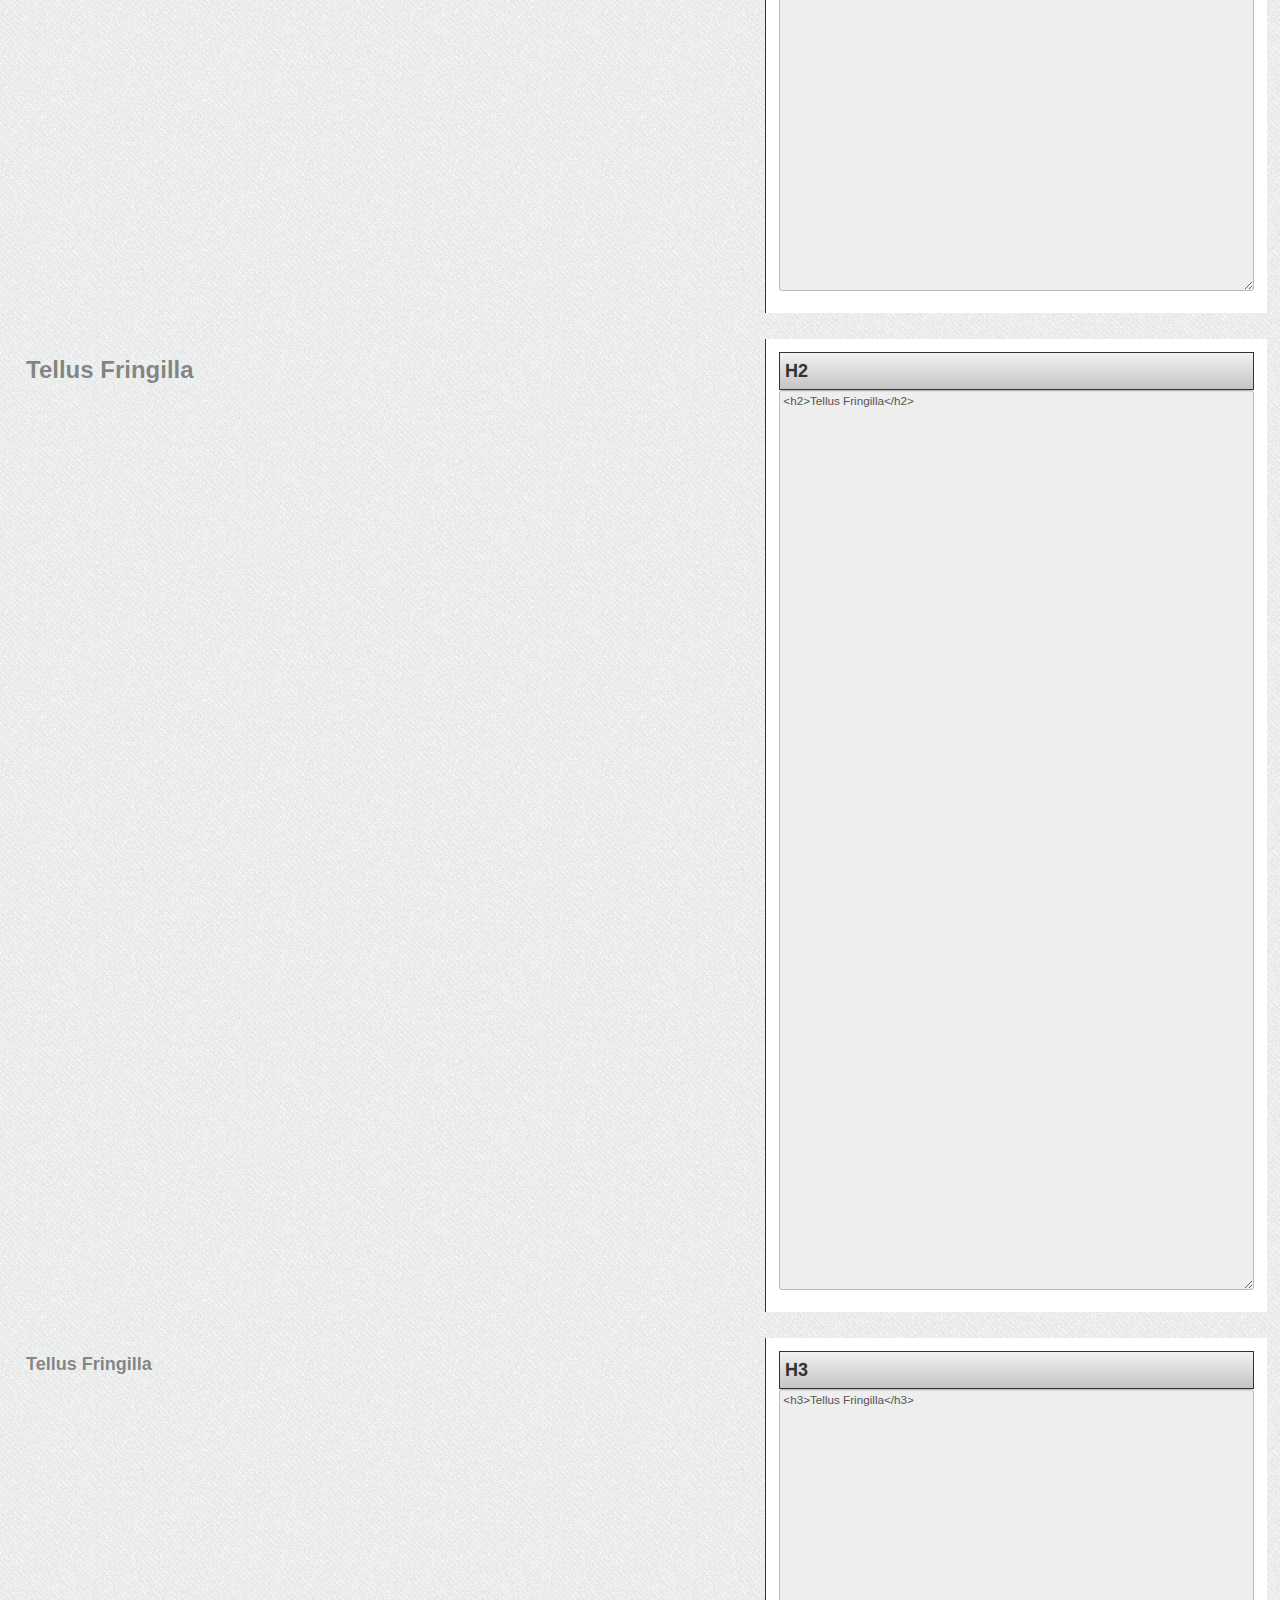
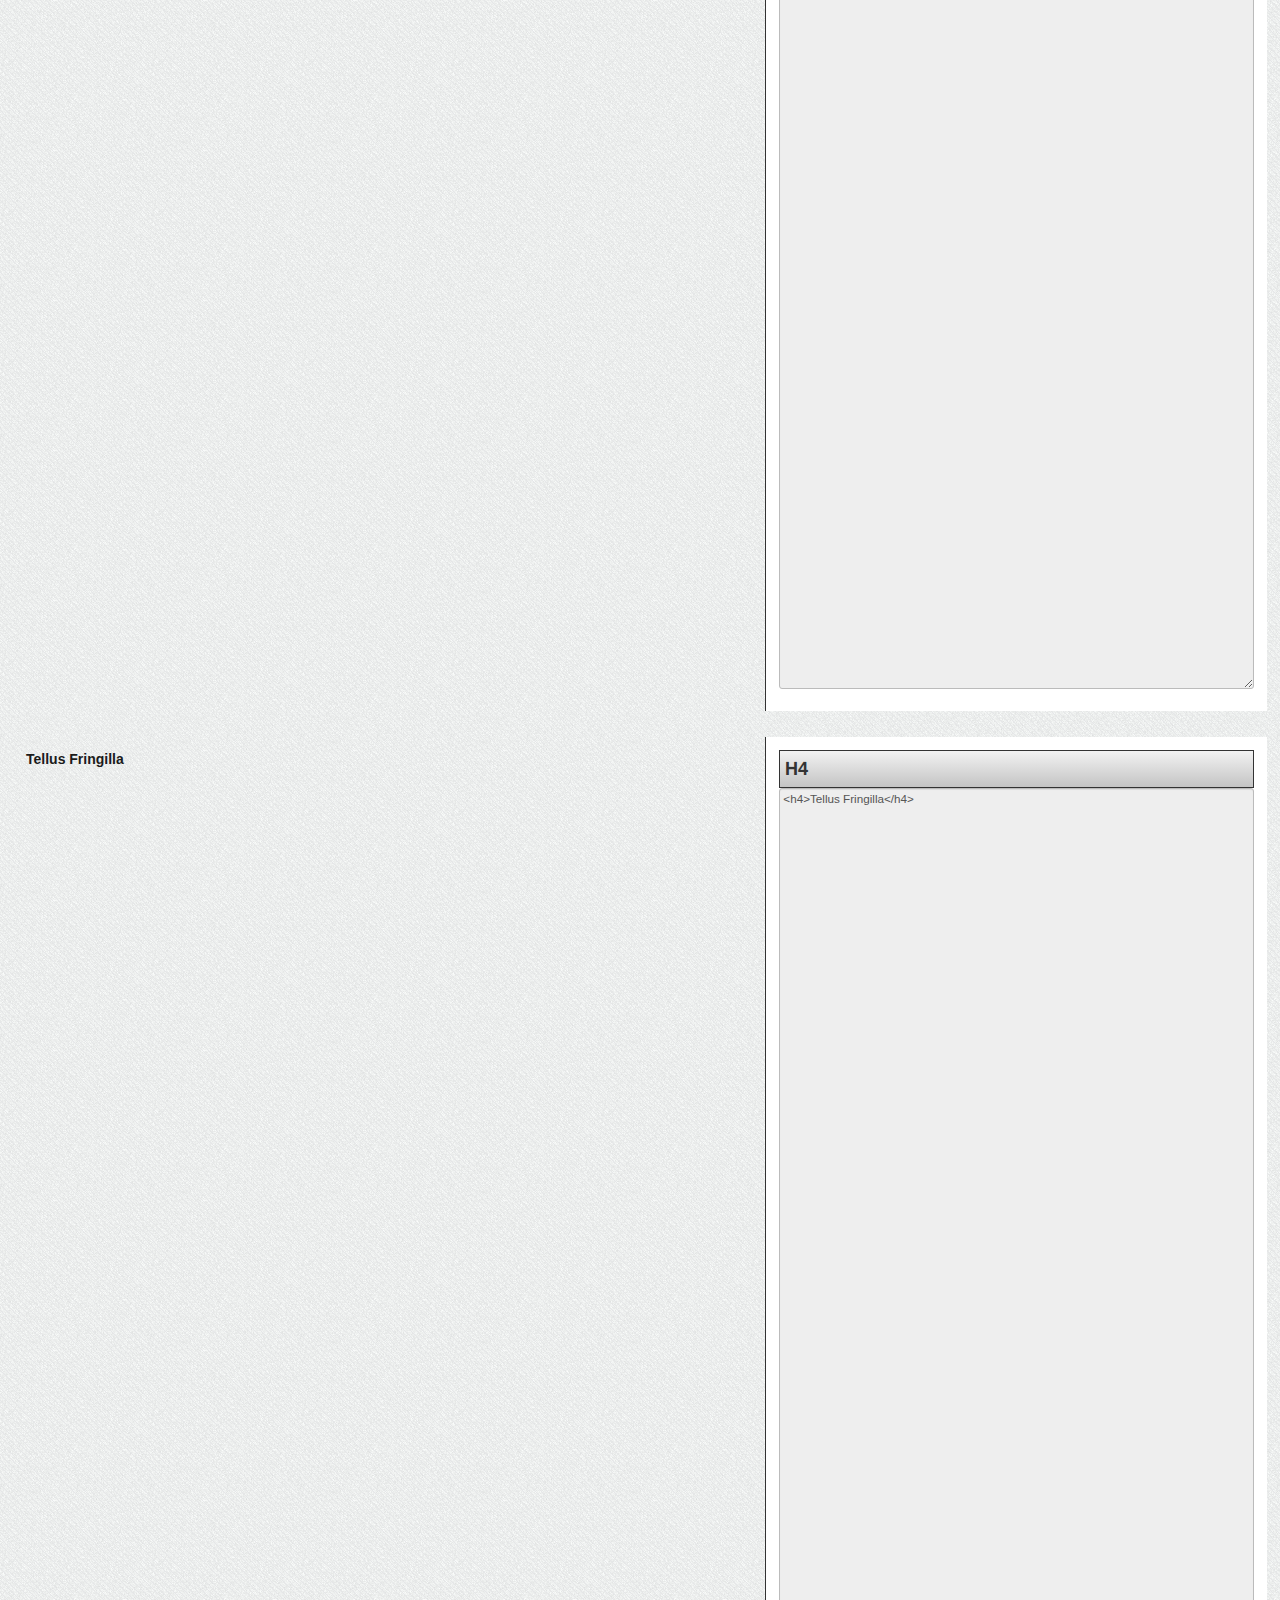
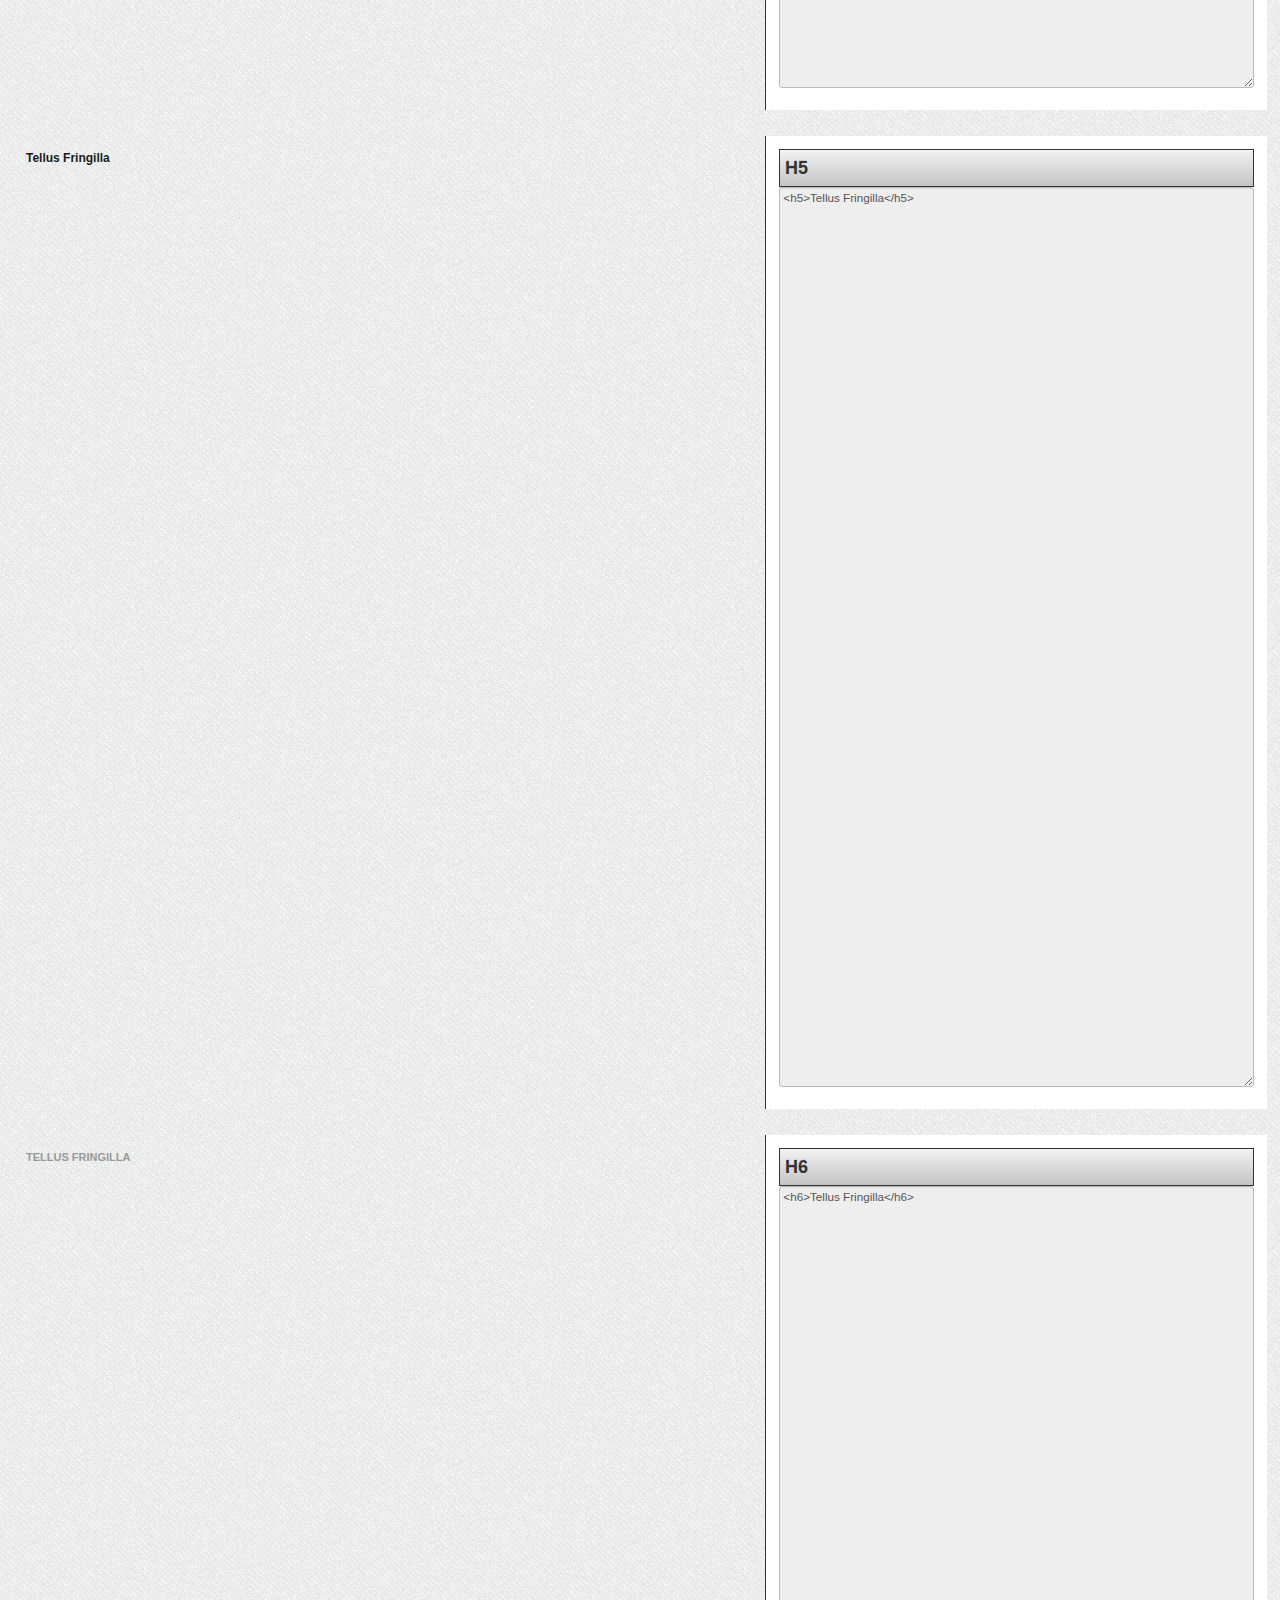
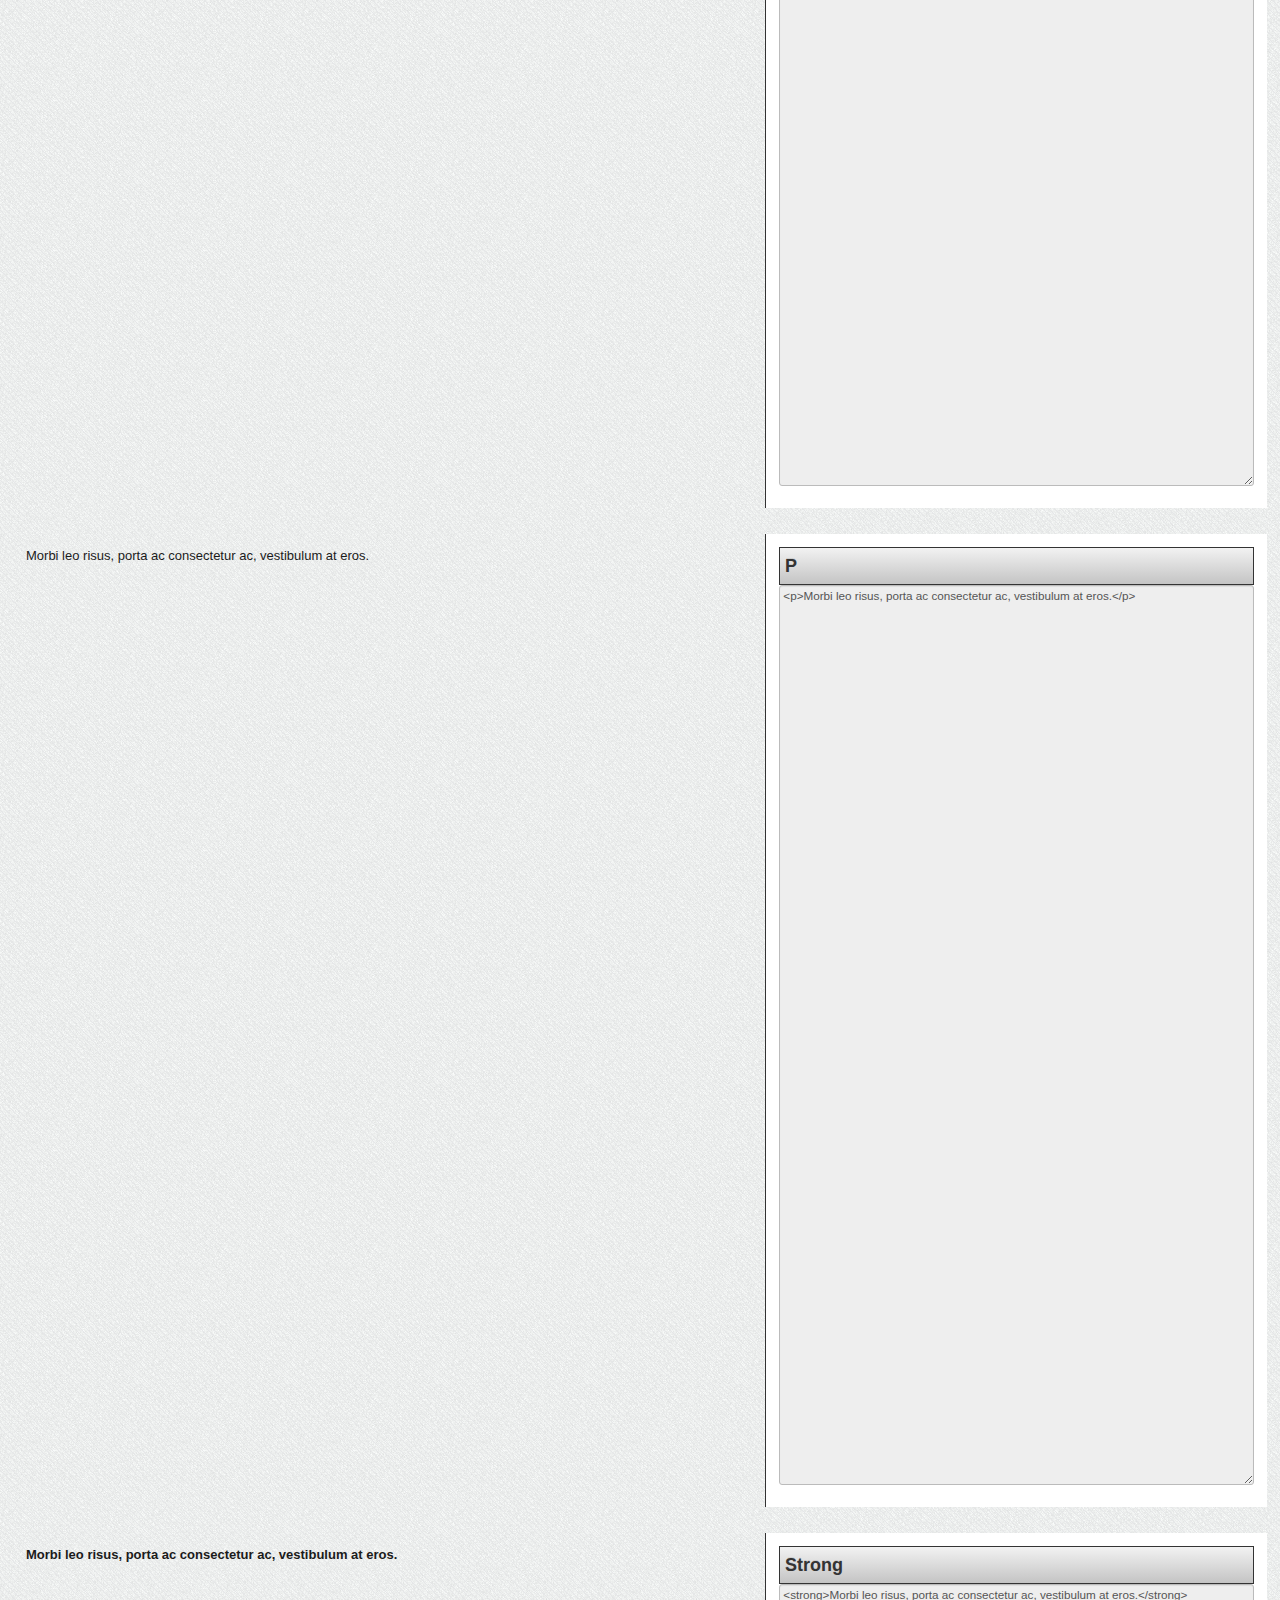
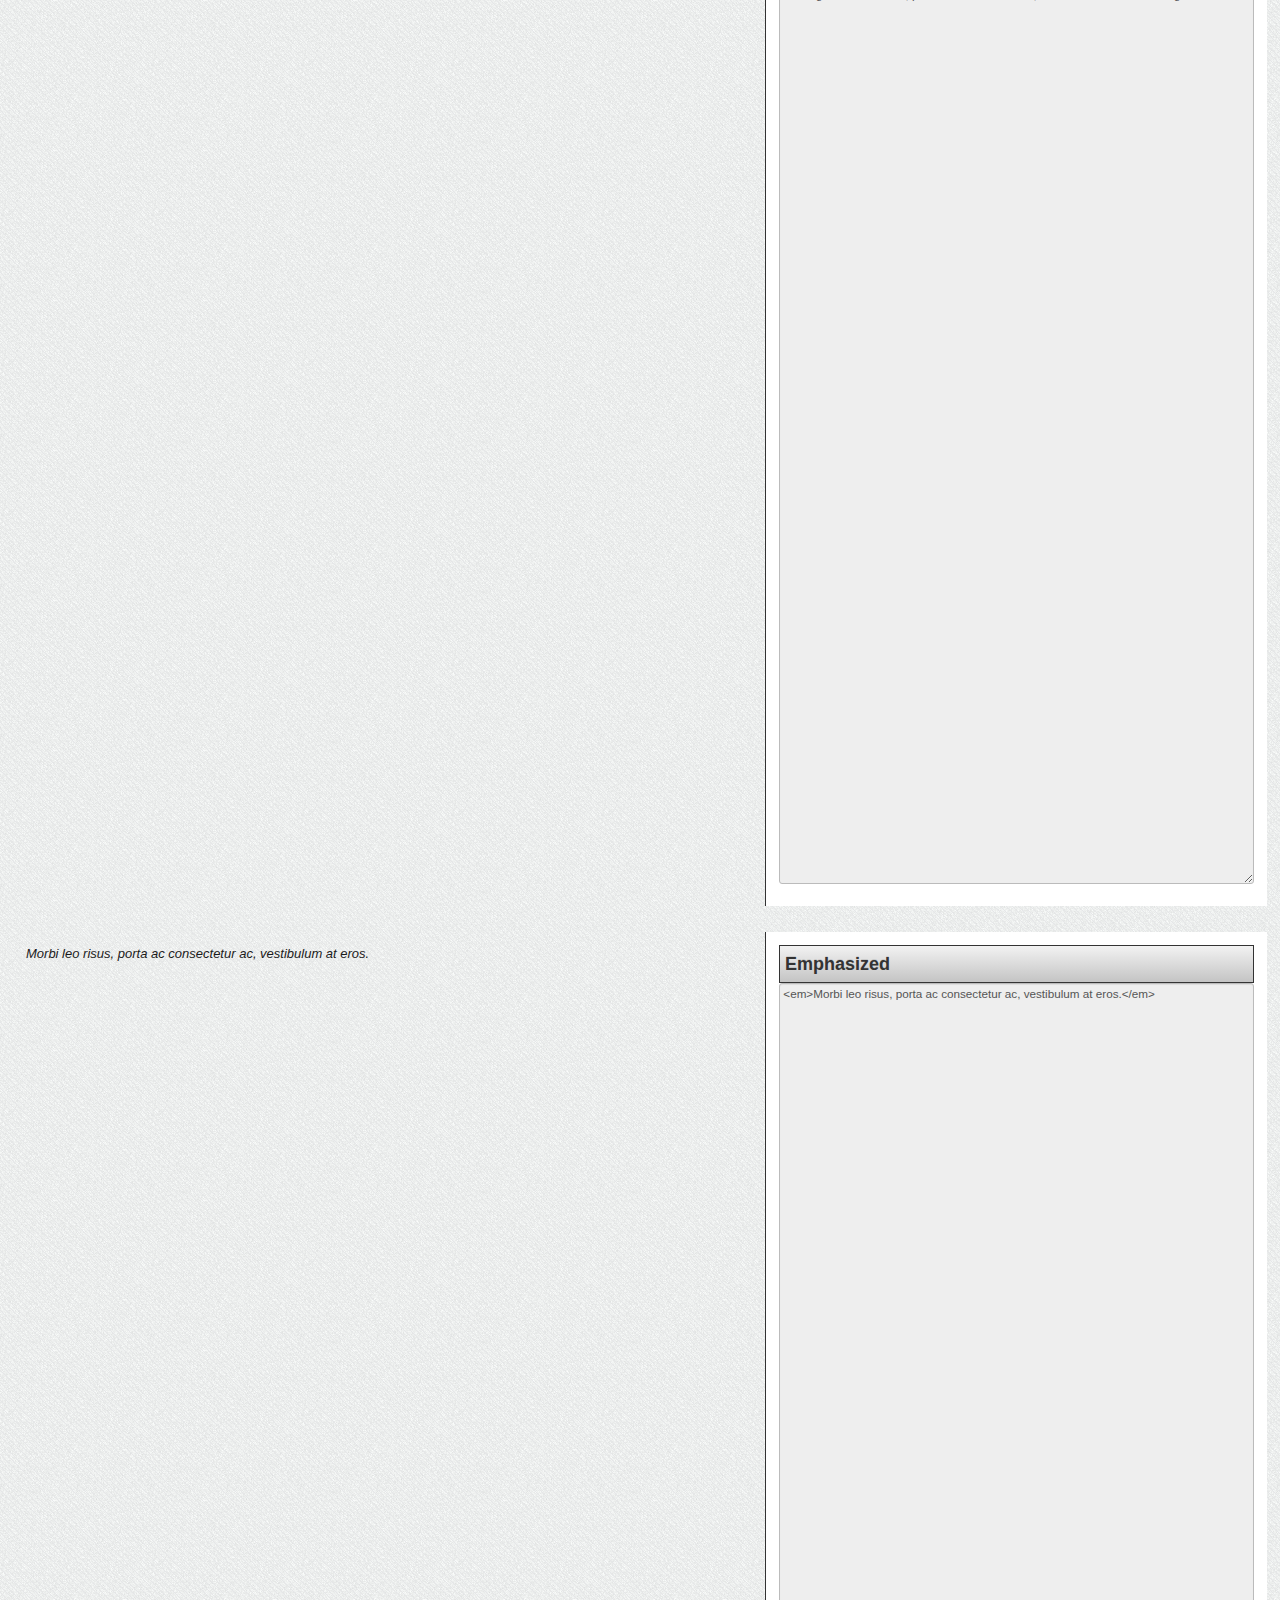
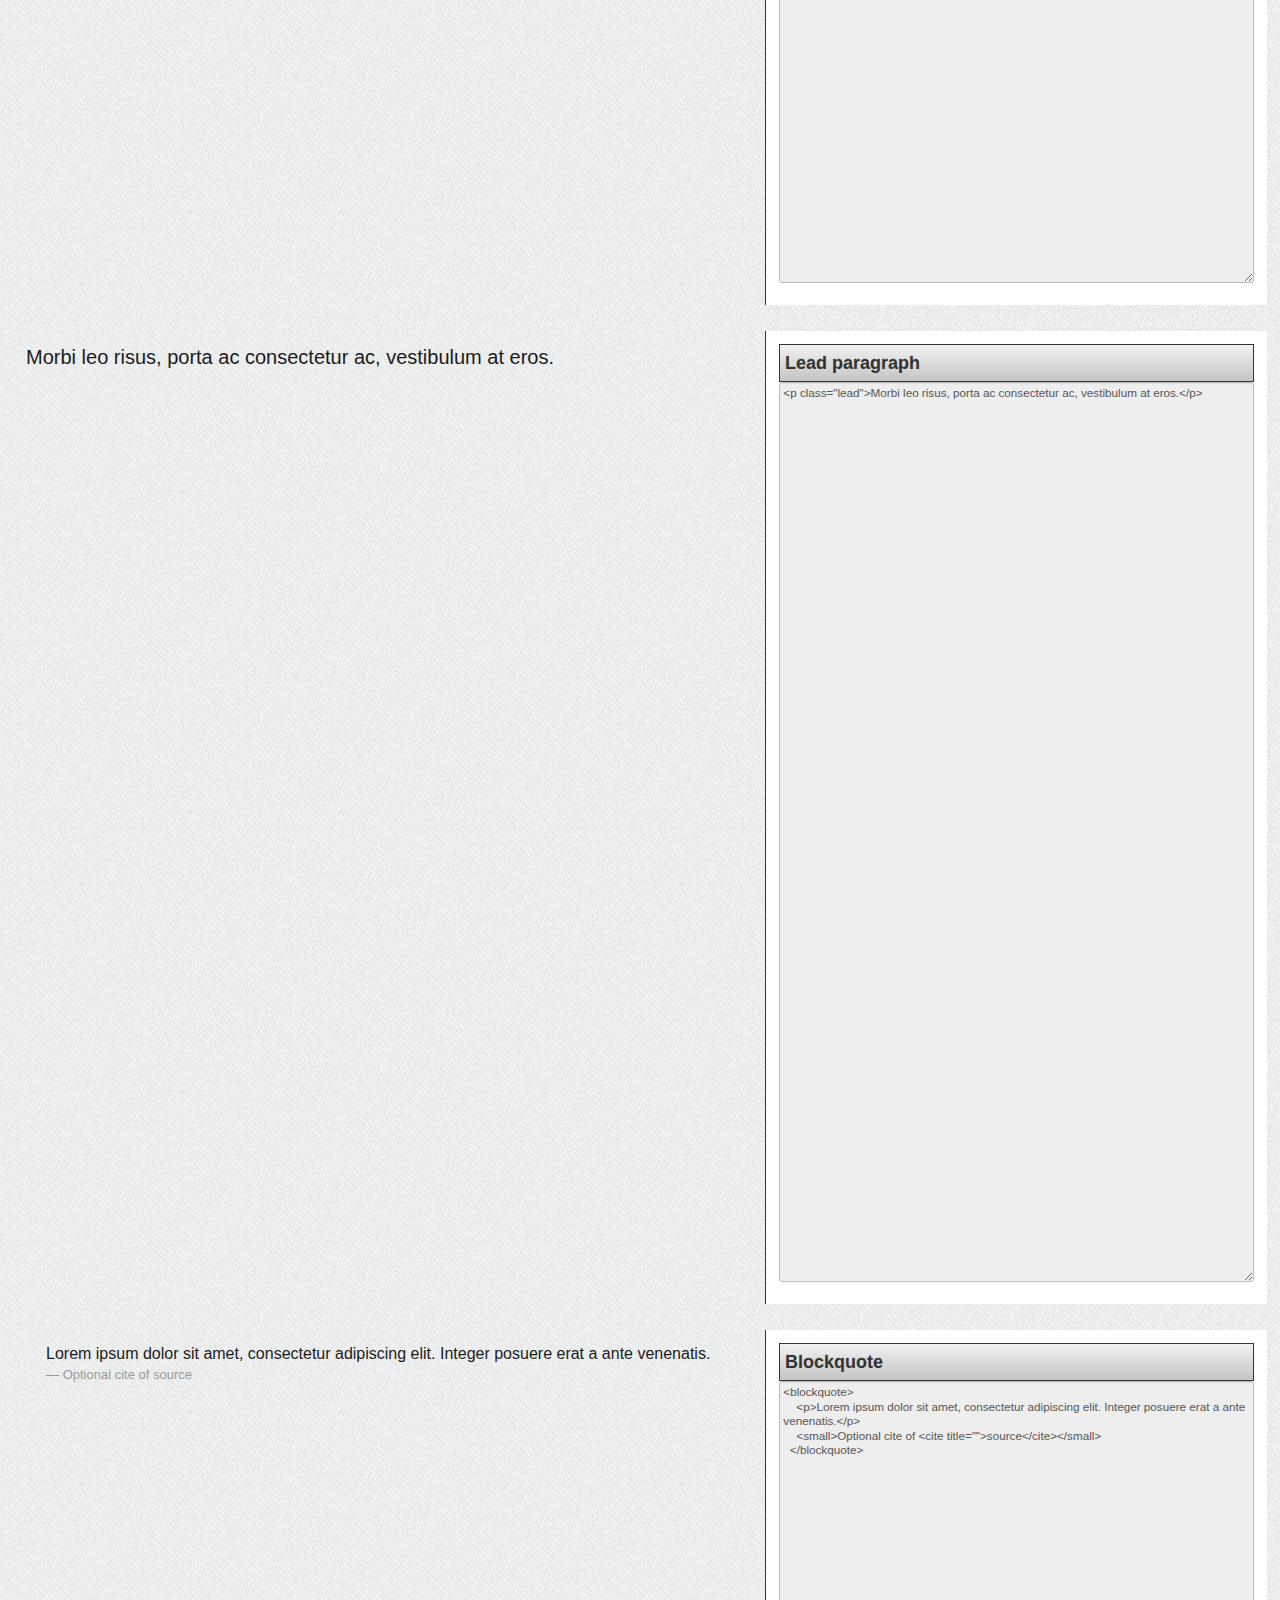
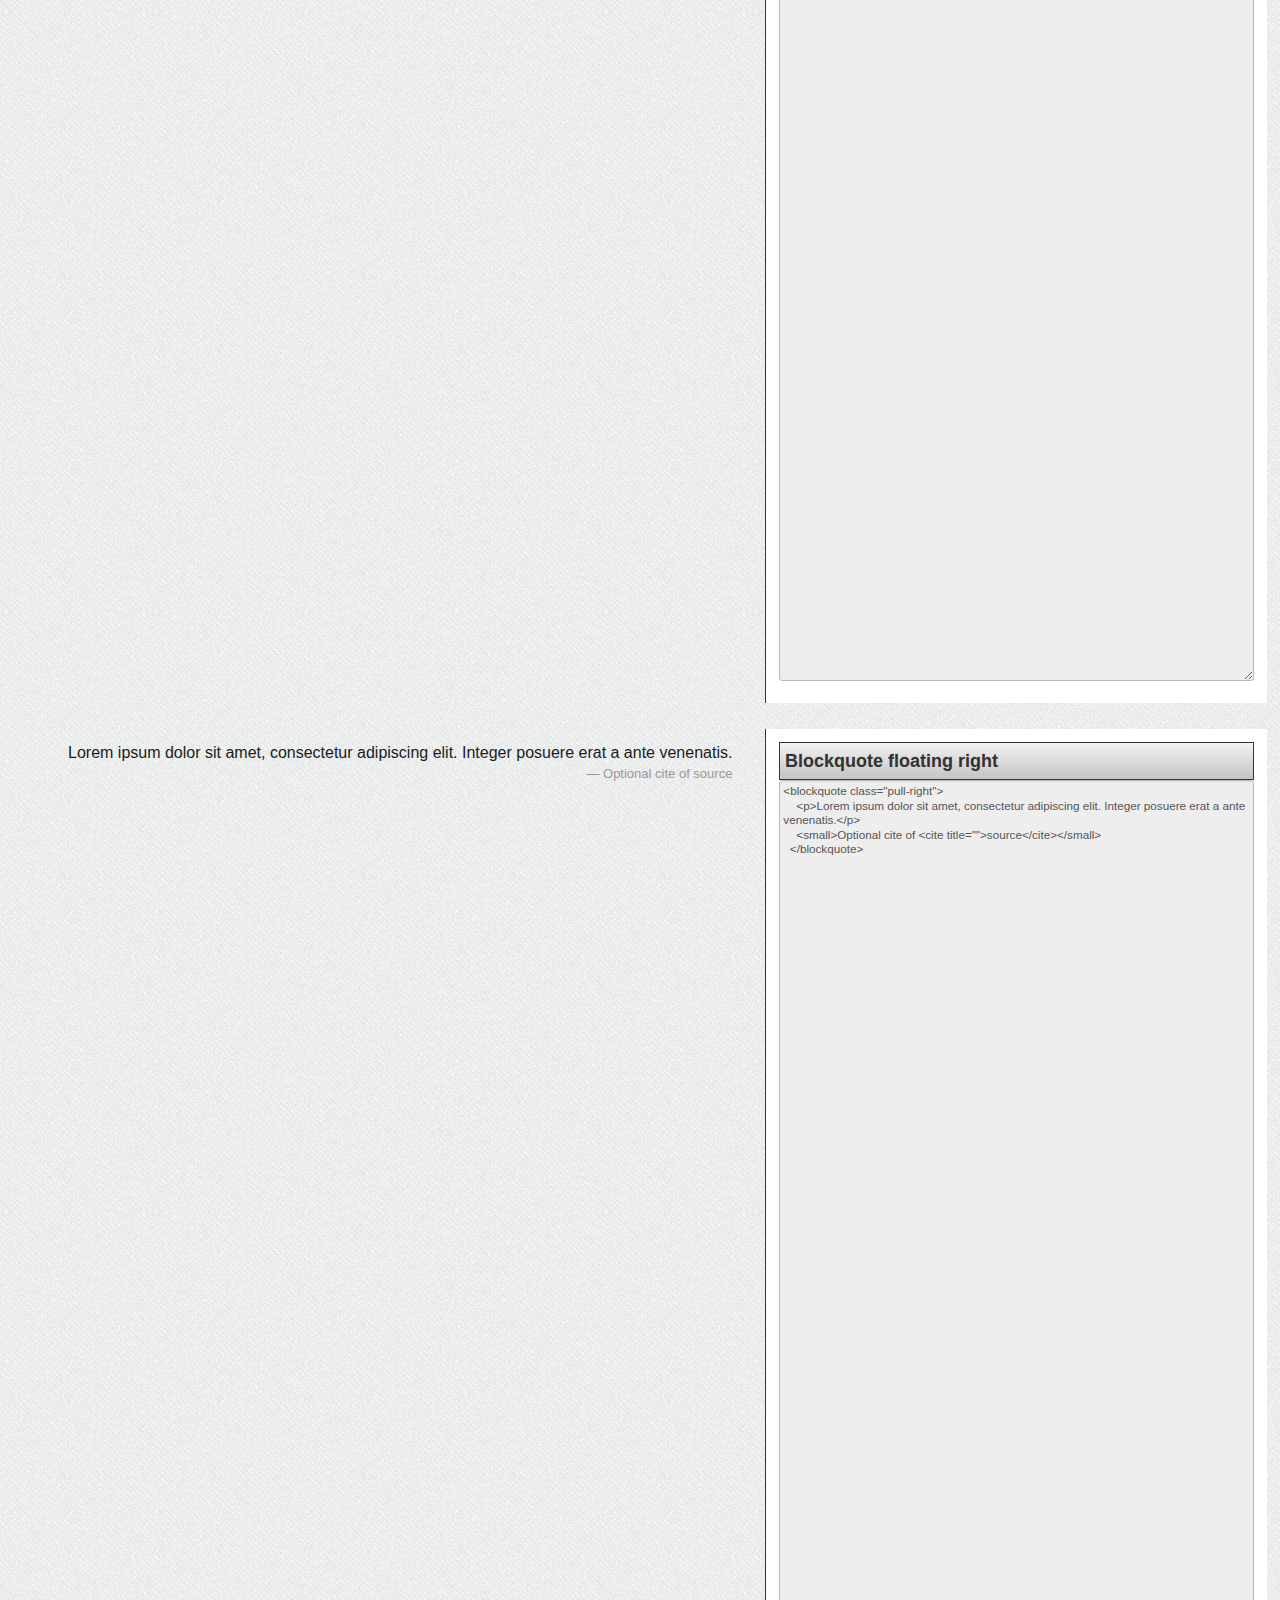
==== commit 25ba744a: "Updated DEMO tdcss with new list" ====
--- a/tools/tdcss/index.html
+++ b/tools/tdcss/index.html
@@ -1,4 +1,3 @@
-<!DOCTYPE html>
 <html>
 <head>
     <title>Ding2tal markup demo</title>
@@ -11,7 +10,6 @@
     <link rel="stylesheet" href="demo/style.css" type="text/css" media="screen">
 
     <script type="text/javascript" src="src/vendors/jquery.js"></script>
-    <script type="text/javascript" src="src/vendors/bootstrap-tab.js"></script>
     <script type="text/javascript" src="src/tdcss.js"></script>
     <script type="text/javascript">
          $(function(){
@@ -492,7 +490,72 @@
 
   <!-- : LABEL (inverse) -->
   <span class="label label-inverse">Inverse</span>
-
+    
+  <!-- # List -->
+  
+  <!-- : LIST (default) -->
+  <ul class="list">
+    <li>
+      <h3 class="heading">
+        <a href="event.php">Hovedbiblioteket på vej mod det nye multimediehus</a>
+      </h3>
+      <div class="subheading">
+        <a class="label label-info">Hovedbiblioteket</a> 
+        <a href="#">Jørgen Jørgensen</a> 
+        <span class="date">27/07-2012</span>
+      </div>
+      <a href="event.php">
+        <img alt="Et auto-skaleret billede" src="http://placehold.it/50x50&amp;text=Thumb" /> 
+      </a>
+      <div class="content">
+        <p>Lorem ipsum dolor sit amet, consectetur adipiscing elit...</p>
+        <a href="#">Liste link</a>
+      </div>
+    </li>
+  </ul>
+  
+  <!-- : LIST (floated) -->
+  
+  <ul class="list floated">
+    <li>
+      <h3 class="heading">
+        <a href="event.php">Hovedbiblioteket på vej mod det nye multimediehus</a>
+      </h3>
+      <div class="subheading">
+        <a class="label label-info">Hovedbiblioteket</a> 
+        <a href="#">Jørgen Jørgensen</a> 
+        <span class="date">27/07-2012</span>
+      </div>
+      <a href="event.php">
+        <img alt="Et auto-skaleret billede" src="http://placehold.it/50x50&amp;text=Thumb" /> 
+      </a>
+      <div class="content">
+        <p>Lorem ipsum dolor sit amet, consectetur adipiscing elit...</p>
+        <a href="#">Liste link</a>
+      </div>
+    </li>
+  </ul>
+  
+  <!-- : LIST (simple) -->  
+  
+  <ul class="list simple">
+    <li>
+      <h3 class="heading">
+        <a href="event.php">Hovedbiblioteket på vej mod det nye multimediehus</a>
+      </h3>
+    </li>
+    <li>
+      <h3 class="heading">
+        <a href="event.php">Se en simpel liste</a>
+      </h3>
+    </li>
+    <li>
+      <h3 class="heading">
+        <a href="event.php">Så er der nye lister i kommunen</a>
+      </h3>
+    </li>
+  </ul>
+  
   <!-- # Tabs  -->
 
   <!-- : TABS (default) -->
--- a/css/latto.styles.css
+++ b/css/latto.styles.css
@@ -1,33 +1,9 @@
 @font-face {
-  font-family: "Amble Regular";
-  src: url('fonts/amble/Amble-Regular-webfont.eot');
-  src: url('fonts/amble/Amble-Regular-webfont.eot?#iefix') format('eot'), url('fonts/amble/Amble-Regular-webfont.woff') format('woff'), url('fonts/amble/Amble-Regular-webfont.ttf') format('truetype'), url('fonts/amble/Amble-Regular-webfont.svg') format('svg');
+  font-family: "Amble Light Condensed";
+  src: url('fonts/amble/Amble-LightCondensed-webfont.eot');
+  src: url('fonts/amble/Amble-LightCondensed-webfont.eot?#iefix') format('eot'), url('fonts/amble/Amble-LightCondensed-webfont.woff') format('woff'), url('fonts/amble/Amble-LightCondensed-webfont.ttf') format('truetype'), url('fonts/amble/Amble-LightCondensed-webfont.svg') format('svg');
   font-weight: "normal";
   font-style: "normal";
-}
-
-@font-face {
-  font-family: "Amble Italic";
-  src: url('fonts/amble/Amble-Italic-webfont.eot');
-  src: url('fonts/amble/Amble-Italic-webfont.eot?#iefix') format('eot'), url('fonts/amble/Amble-Italic-webfont.woff') format('woff'), url('fonts/amble/Amble-Italic-webfont.ttf') format('truetype'), url('fonts/amble/Amble-Italic-webfont.svg') format('svg');
-  font-weight: "normal";
-  font-style: "italic";
-}
-
-@font-face {
-  font-family: "Amble Bold";
-  src: url('fonts/amble/Amble-Bold-webfont.eot');
-  src: url('fonts/amble/Amble-Bold-webfont.eot?#iefix') format('eot'), url('fonts/amble/Amble-Bold-webfont.woff') format('woff'), url('fonts/amble/Amble-Bold-webfont.ttf') format('truetype'), url('fonts/amble/Amble-Bold-webfont.svg') format('svg');
-  font-weight: "bold";
-  font-style: "normal";
-}
-
-@font-face {
-  font-family: "Amble Bold Italic";
-  src: url('fonts/amble/Amble-BoldItalic-webfont.eot');
-  src: url('fonts/amble/Amble-BoldItalic-webfont.eot?#iefix') format('eot'), url('fonts/amble/Amble-BoldItalic-webfont.woff') format('woff'), url('fonts/amble/Amble-BoldItalic-webfont.ttf') format('truetype'), url('fonts/amble/Amble-BoldItalic-webfont.svg') format('svg');
-  font-weight: "bold";
-  font-style: "italic";
 }
 
 /*
@@ -81,35 +57,11 @@
 
 */
 @font-face {
-  font-family: "Amble Regular";
-  src: url('fonts/amble/Amble-Regular-webfont.eot');
-  src: url('fonts/amble/Amble-Regular-webfont.eot?#iefix') format('eot'), url('fonts/amble/Amble-Regular-webfont.woff') format('woff'), url('fonts/amble/Amble-Regular-webfont.ttf') format('truetype'), url('fonts/amble/Amble-Regular-webfont.svg') format('svg');
+  font-family: "Amble Light Condensed";
+  src: url('fonts/amble/Amble-LightCondensed-webfont.eot');
+  src: url('fonts/amble/Amble-LightCondensed-webfont.eot?#iefix') format('eot'), url('fonts/amble/Amble-LightCondensed-webfont.woff') format('woff'), url('fonts/amble/Amble-LightCondensed-webfont.ttf') format('truetype'), url('fonts/amble/Amble-LightCondensed-webfont.svg') format('svg');
   font-weight: "normal";
   font-style: "normal";
-}
-
-@font-face {
-  font-family: "Amble Italic";
-  src: url('fonts/amble/Amble-Italic-webfont.eot');
-  src: url('fonts/amble/Amble-Italic-webfont.eot?#iefix') format('eot'), url('fonts/amble/Amble-Italic-webfont.woff') format('woff'), url('fonts/amble/Amble-Italic-webfont.ttf') format('truetype'), url('fonts/amble/Amble-Italic-webfont.svg') format('svg');
-  font-weight: "normal";
-  font-style: "italic";
-}
-
-@font-face {
-  font-family: "Amble Bold";
-  src: url('fonts/amble/Amble-Bold-webfont.eot');
-  src: url('fonts/amble/Amble-Bold-webfont.eot?#iefix') format('eot'), url('fonts/amble/Amble-Bold-webfont.woff') format('woff'), url('fonts/amble/Amble-Bold-webfont.ttf') format('truetype'), url('fonts/amble/Amble-Bold-webfont.svg') format('svg');
-  font-weight: "bold";
-  font-style: "normal";
-}
-
-@font-face {
-  font-family: "Amble Bold Italic";
-  src: url('fonts/amble/Amble-BoldItalic-webfont.eot');
-  src: url('fonts/amble/Amble-BoldItalic-webfont.eot?#iefix') format('eot'), url('fonts/amble/Amble-BoldItalic-webfont.woff') format('woff'), url('fonts/amble/Amble-BoldItalic-webfont.ttf') format('truetype'), url('fonts/amble/Amble-BoldItalic-webfont.svg') format('svg');
-  font-weight: "bold";
-  font-style: "italic";
 }
 
 /*
@@ -164,69 +116,110 @@
 */
 /* line 5, ../sass/latto.typography.scss */
 body {
-  background: url("../images/default-bg-pattern.png");
-  color: black;
-  font-family: "Amble Regular", "Helvetica Neue", Helvetica, Arial, sans-serif;
+  color: #1b1b1b;
+  font-family: "Amble Light Condensed", "Helvetica Neue", Helvetica, Arial, sans-serif;
   font-size: 13px;
   line-height: 18px;
 }
 
-/* line 15, ../sass/latto.typography.scss */
+/* line 39, ../sass/latto.mixins.scss */
+::-webkit-selection {
+  color: #eeeeee;
+  background: #555555;
+}
+
+/* line 39, ../sass/latto.mixins.scss */
+::-moz-selection {
+  color: #eeeeee;
+  background: #555555;
+}
+
+/* line 39, ../sass/latto.mixins.scss */
+::-o-selection {
+  color: #eeeeee;
+  background: #555555;
+}
+
+/* line 39, ../sass/latto.mixins.scss */
+::selection {
+  color: #eeeeee;
+  background: #555555;
+}
+
+/* line 26, ../sass/latto.typography.scss */
+h1 a:link,
+h2 a:link,
+h3 a:link,
+h4 a:link,
+h5 a:link,
+h6 a:link {
+  text-decoration: none;
+}
+/* line 29, ../sass/latto.typography.scss */
+h1 a:hover,
+h2 a:hover,
+h3 a:hover,
+h4 a:hover,
+h5 a:hover,
+h6 a:hover {
+  color: #006681;
+}
+
+/* line 35, ../sass/latto.typography.scss */
+h1 {
+  color: #1b1b1b;
+}
+
+/* line 40, ../sass/latto.typography.scss */
+h2,
+h3 {
+  color: rgba(27, 27, 27, 0.5);
+}
+
+/* line 49, ../sass/latto.typography.scss */
 a:link {
-  color: #0088cc;
-}
-/* line 18, ../sass/latto.typography.scss */
+  color: #00b7e7;
+  text-decoration: none;
+}
+/* line 53, ../sass/latto.typography.scss */
 a:visited {
-  color: #00334d;
-}
-/* line 21, ../sass/latto.typography.scss */
+  color: #007a9b;
+}
+/* line 56, ../sass/latto.typography.scss */
 a:hover {
-  color: #005580;
-}
-/* line 24, ../sass/latto.typography.scss */
+  color: #006681;
+  text-decoration: underline;
+}
+/* line 60, ../sass/latto.typography.scss */
 a:focus {
-  color: #005580;
-}
-/* line 27, ../sass/latto.typography.scss */
+  color: #006681;
+}
+/* line 63, ../sass/latto.typography.scss */
 a:active {
   color: black;
 }
 
-/* line 33, ../sass/latto.typography.scss */
-b,
-strong {
-  font-family: "Amble Bold";
-  font-weight: bold;
-}
-
-/* line 38, ../sass/latto.typography.scss */
-em {
-  font-family: "Amble Bold Italic";
-  font-style: italic;
-  font-weight: bold;
-}
-
-/* line 48, ../sass/latto.typography.scss */
+/* line 81, ../sass/latto.typography.scss */
 .small {
   font-size: 6.5px;
 }
 
-/* line 52, ../sass/latto.typography.scss */
+/* line 85, ../sass/latto.typography.scss */
 .medium {
   font-size: 9.75px;
 }
 
-/* line 56, ../sass/latto.typography.scss */
+/* line 89, ../sass/latto.typography.scss */
 .big {
   font-size: 16.25px;
 }
 
-/* line 60, ../sass/latto.typography.scss */
+/* line 93, ../sass/latto.typography.scss */
 .bigger {
   font-size: 17.875px;
 }
 
-/* line 64, ../sass/latto.typography.scss */
+/* line 97, ../sass/latto.typography.scss */
 .biggest {
   font-size: 19.5px;
 }
@@ -235,21 +228,25 @@
 #page {
   *position: relative;
   *zoom: 1;
-  max-width: 1200px;
-  margin-left: auto;
-  margin-right: auto;
-}
-/* line 52, ../../../../../../../../../../../Library/Ruby/Gems/1.8/gems/zen-grids-1.2/stylesheets/zen/_grids.scss */
+}
+/* line 52, ../../../../../../../../../Library/Ruby/Gems/1.8/gems/zen-grids-1.2/stylesheets/zen/_grids.scss */
 #page:before, #page:after {
   content: "";
   display: table;
 }
-/* line 56, ../../../../../../../../../../../Library/Ruby/Gems/1.8/gems/zen-grids-1.2/stylesheets/zen/_grids.scss */
+/* line 56, ../../../../../../../../../Library/Ruby/Gems/1.8/gems/zen-grids-1.2/stylesheets/zen/_grids.scss */
 #page:after {
   clear: both;
 }
 
-/* line 15, ../sass/latto.grid.scss */
+/* line 12, ../sass/latto.grid.scss */
+.grid-inner {
+  margin-left: auto;
+  margin-right: auto;
+  max-width: 1200px;
+}
+
+/* line 18, ../sass/latto.grid.scss */
 .grid-3-left {
   float: left;
   width: 18.75%;
@@ -267,7 +264,7 @@
   _overflow-y: visible;
 }
 
-/* line 19, ../sass/latto.grid.scss */
+/* line 22, ../sass/latto.grid.scss */
 .grid-3-center-left {
   float: left;
   width: 18.75%;
@@ -285,7 +282,7 @@
   _overflow-y: visible;
 }
 
-/* line 23, ../sass/latto.grid.scss */
+/* line 26, ../sass/latto.grid.scss */
 .grid-3-center-right {
   float: right;
   width: 18.75%;
@@ -303,7 +300,7 @@
   _overflow-y: visible;
 }
 
-/* line 27, ../sass/latto.grid.scss */
+/* line 30, ../sass/latto.grid.scss */
 .grid-3-right {
   float: right;
   width: 18.75%;
@@ -321,7 +318,7 @@
   _overflow-y: visible;
 }
 
-/* line 31, ../sass/latto.grid.scss */
+/* line 34, ../sass/latto.grid.scss */
 .grid-4-left {
   float: left;
   width: 25%;
@@ -339,7 +336,7 @@
   _overflow-y: visible;
 }
 
-/* line 35, ../sass/latto.grid.scss */
+/* line 38, ../sass/latto.grid.scss */
 .grid-4-center-left {
   float: left;
   width: 25%;
@@ -357,7 +354,7 @@
   _overflow-y: visible;
 }
 
-/* line 39, ../sass/latto.grid.scss */
+/* line 42, ../sass/latto.grid.scss */
 .grid-4-center-right {
   float: left;
   width: 25%;
@@ -375,7 +372,7 @@
   _overflow-y: visible;
 }
 
-/* line 43, ../sass/latto.grid.scss */
+/* line 46, ../sass/latto.grid.scss */
 .grid-4-right {
   float: right;
   width: 25%;
@@ -393,7 +390,7 @@
   _overflow-y: visible;
 }
 
-/* line 47, ../sass/latto.grid.scss */
+/* line 50, ../sass/latto.grid.scss */
 .grid-8-left {
   float: left;
   width: 50%;
@@ -411,7 +408,7 @@
   _overflow-y: visible;
 }
 
-/* line 51, ../sass/latto.grid.scss */
+/* line 54, ../sass/latto.grid.scss */
 .grid-8-right {
   float: right;
   width: 50%;
@@ -429,7 +426,7 @@
   _overflow-y: visible;
 }
 
-/* line 55, ../sass/latto.grid.scss */
+/* line 58, ../sass/latto.grid.scss */
 .grid-10-left {
   float: left;
   width: 62.5%;
@@ -447,7 +444,7 @@
   _overflow-y: visible;
 }
 
-/* line 59, ../sass/latto.grid.scss */
+/* line 62, ../sass/latto.grid.scss */
 .grid-10-center {
   float: left;
   width: 62.5%;
@@ -465,7 +462,7 @@
   _overflow-y: visible;
 }
 
-/* line 63, ../sass/latto.grid.scss */
+/* line 66, ../sass/latto.grid.scss */
 .grid-10-right {
   float: right;
   width: 62.5%;
@@ -483,7 +480,7 @@
   _overflow-y: visible;
 }
 
-/* line 67, ../sass/latto.grid.scss */
+/* line 70, ../sass/latto.grid.scss */
 .grid-12-left {
   float: left;
   width: 75%;
@@ -501,7 +498,7 @@
   _overflow-y: visible;
 }
 
-/* line 71, ../sass/latto.grid.scss */
+/* line 74, ../sass/latto.grid.scss */
 .grid-12-right {
   float: right;
   width: 75%;
@@ -519,7 +516,7 @@
   _overflow-y: visible;
 }
 
-/* line 75, ../sass/latto.grid.scss */
+/* line 78, ../sass/latto.grid.scss */
 .grid-13-left {
   float: left;
   width: 81.25%;
@@ -537,7 +534,7 @@
   _overflow-y: visible;
 }
 
-/* line 79, ../sass/latto.grid.scss */
+/* line 82, ../sass/latto.grid.scss */
 .grid-13-right {
   float: right;
   width: 81.25%;
@@ -555,7 +552,7 @@
   _overflow-y: visible;
 }
 
-/* line 83, ../sass/latto.grid.scss */
+/* line 86, ../sass/latto.grid.scss */
 .grid-full {
   clear: both;
   float: left;
@@ -574,22 +571,22 @@
   _overflow-y: visible;
 }
 
-/* line 88, ../sass/latto.grid.scss */
+/* line 91, ../sass/latto.grid.scss */
 .grid-clear-both {
   clear: both;
 }
 
-/* line 92, ../sass/latto.grid.scss */
+/* line 95, ../sass/latto.grid.scss */
 .grid-clear-left {
   clear: left;
 }
 
-/* line 96, ../sass/latto.grid.scss */
+/* line 99, ../sass/latto.grid.scss */
 .grid-clear-right {
   clear: right;
 }
 
-/* line 100, ../sass/latto.grid.scss */
+/* line 103, ../sass/latto.grid.scss */
 .grid-stack {
   clear: both;
   float: left;
@@ -608,28 +605,28 @@
   _overflow-y: visible;
 }
 
-/* line 105, ../sass/latto.grid.scss */
+/* line 108, ../sass/latto.grid.scss */
 .grid-row {
   clear: both;
   margin-bottom: 20px;
 }
-/* line 108, ../sass/latto.grid.scss */
+/* line 111, ../sass/latto.grid.scss */
 .grid-row.last {
   margin-bottom: 0;
 }
 
-/* line 120, ../sass/latto.grid.scss */
+/* line 123, ../sass/latto.grid.scss */
 .add-spacing-after {
   margin-bottom: 1em;
 }
 
-/* line 126, ../sass/latto.grid.scss */
+/* line 129, ../sass/latto.grid.scss */
 .tdcss-fragment .grid-row .grid-inner {
   background-color: #f1f1f1;
   border: 1px dashed #e1e1e1;
   padding: .5em;
 }
-/* line 131, ../sass/latto.grid.scss */
+/* line 134, ../sass/latto.grid.scss */
 .tdcss-fragment .grid-row:after {
   clear: both;
   content: "";
@@ -638,12 +635,12 @@
 
 @media screen
 and (max-width: 768px) {
-  /* line 141, ../sass/latto.grid.scss */
+  /* line 144, ../sass/latto.grid.scss */
   body {
     background-color: red;
   }
 
-  /* line 145, ../sass/latto.grid.scss */
+  /* line 148, ../sass/latto.grid.scss */
   .content {
     clear: both;
     float: left;
@@ -662,7 +659,7 @@
     _overflow-y: visible;
   }
 
-  /* line 150, ../sass/latto.grid.scss */
+  /* line 153, ../sass/latto.grid.scss */
   .sidebar-first {
     clear: both;
     float: left;
@@ -681,7 +678,7 @@
     _overflow-y: visible;
   }
 
-  /* line 155, ../sass/latto.grid.scss */
+  /* line 158, ../sass/latto.grid.scss */
   .sidebar-second {
     float: right;
     width: 50%;
@@ -699,7 +696,42 @@
     _overflow-y: visible;
   }
 }
-/* line 3, ../sass/latto.base.scss */
+/* line 7, ../sass/latto.base.scss */
+body {
+  background: url("../images/default-bg-pattern.png") white;
+  margin: 0;
+  padding: 0;
+}
+
+/* line 13, ../sass/latto.base.scss */
+header {
+  background: url("../images/primary-pattern.png");
+  overflow: hidden;
+  padding-bottom: 30px;
+  padding-top: 30px;
+}
+
+/* line 20, ../sass/latto.base.scss */
+.logo {
+  float: left;
+  margin-right: 20px;
+}
+
+/* line 25, ../sass/latto.base.scss */
+.site-name {
+  color: white;
+  float: left;
+  font-size: 450%;
+  line-height: 100%;
+}
+
+/* line 32, ../sass/latto.base.scss */
+.site-slogan {
+  clear: left;
+  color: #999999;
+}
+
+/* line 42, ../sass/latto.base.scss */
 hr {
   background: #555555;
   color: #555555;
@@ -711,10 +743,10 @@
   margin-top: 10px;
   margin-bottom: 10px;
 }
-/* line 5, ../sass/latto.base.scss */
+/* line 44, ../sass/latto.base.scss */
 hr.primary {
-  background: black;
-  color: black;
+  background: #1b1b1b;
+  color: #1b1b1b;
   clear: both;
   float: none;
   width: 100%;
@@ -723,7 +755,7 @@
   margin-top: 10px;
   margin-bottom: 10px;
 }
-/* line 8, ../sass/latto.base.scss */
+/* line 47, ../sass/latto.base.scss */
 hr.secondary {
   background: red;
   color: red;
@@ -735,7 +767,7 @@
   margin-top: 10px;
   margin-bottom: 10px;
 }
-/* line 11, ../sass/latto.base.scss */
+/* line 50, ../sass/latto.base.scss */
 hr.tertiary {
   background: lime;
   color: lime;
@@ -747,3 +779,121 @@
   margin-top: 10px;
   margin-bottom: 10px;
 }
+
+/* line 57, ../sass/latto.base.scss */
+.nav-wrapper {
+  margin-top: 20px;
+  overflow: hidden;
+  -webkit-border-radius: 4px;
+  -moz-border-radius: 4px;
+  -ms-border-radius: 4px;
+  -o-border-radius: 4px;
+  border-radius: 4px;
+  background-color: rgba(27, 27, 27, 0.75);
+  zoom: 1;
+  filter: progid:DXImageTransform.Microsoft.gradient(startColorstr=#BF1B1B1B,endColorstr=#BF1B1B1B);
+}
+
+/* line 69, ../sass/latto.base.scss */
+ul.list {
+  list-style-type: none;
+  margin: 0;
+  padding: 0;
+  width: 100%;
+}
+/* line 74, ../sass/latto.base.scss */
+ul.list li {
+  border-bottom: 1px solid #999999;
+  padding-bottom: 15px;
+  margin-bottom: 15px;
+}
+/* line 78, ../sass/latto.base.scss */
+ul.list li div.subheading {
+  margin-top: 10px;
+  margin-bottom: 10px;
+}
+/* line 81, ../sass/latto.base.scss */
+ul.list li div.subheading span, ul.list li div.subheading a {
+  margin-right: 5px;
+}
+/* line 84, ../sass/latto.base.scss */
+ul.list li div.subheading span.date {
+  color: #999999;
+}
+/* line 88, ../sass/latto.base.scss */
+ul.list li img {
+  width: 100%;
+  height: 100px;
+}
+/* line 97, ../sass/latto.base.scss */
+ul.floated li img {
+  display: inline-block;
+  height: 100px;
+  padding-right: 10px;
+  width: 25%;
+  -webkit-box-sizing: border-box;
+  -moz-box-sizing: border-box;
+  box-sizing: border-box;
+}
+/* line 104, ../sass/latto.base.scss */
+ul.floated li div.content {
+  display: inline-block;
+  vertical-align: top;
+  width: 75%;
+  -webkit-box-sizing: border-box;
+  -moz-box-sizing: border-box;
+  box-sizing: border-box;
+}
+/* line 115, ../sass/latto.base.scss */
+ul.simple li img, ul.simple li div.subheading, ul.simple li div.content {
+  display: none;
+}
+/* line 122, ../sass/latto.base.scss */
+ul.navbar.inline {
+  border-left: 1px solid rgba(27, 27, 27, 0.5);
+  border-right: 1px solid rgba(255, 255, 255, 0.2);
+  float: left;
+  margin: 0;
+}
+/* line 127, ../sass/latto.base.scss */
+ul.navbar.inline li {
+  background-color: rgba(27, 27, 27, 0.25);
+  zoom: 1;
+  filter: progid:DXImageTransform.Microsoft.gradient(startColorstr=#401B1B1B,endColorstr=#401B1B1B);
+  border-left: 1px solid rgba(255, 255, 255, 0.2);
+  border-right: 1px solid rgba(27, 27, 27, 0.75);
+  display: block;
+  float: left;
+}
+/* line 133, ../sass/latto.base.scss */
+ul.navbar.inline li a {
+  color: #eeeeee;
+  display: block;
+  padding: 10px 20px;
+  text-decoration: none;
+}
+/* line 138, ../sass/latto.base.scss */
+ul.navbar.inline li a:hover {
+  color: white;
+}
+/* line 142, ../sass/latto.base.scss */
+ul.navbar.inline li.first {
+  border-left: 0;
+}
+/* line 145, ../sass/latto.base.scss */
+ul.navbar.inline li.last {
+  border-right: 1px solid rgba(27, 27, 27, 0.5);
+}
+/* line 148, ../sass/latto.base.scss */
+ul.navbar.inline li.active {
+  border-left: 0;
+  border-right: 0;
+  background-color: rgba(27, 27, 27, 0.5);
+  zoom: 1;
+  filter: progid:DXImageTransform.Microsoft.gradient(startColorstr=#801B1B1B,endColorstr=#801B1B1B);
+}
+
+/* line 6, ../sass/latto.panels.scss */
+.branding .pane-page-logo {
+  float: left;
+}
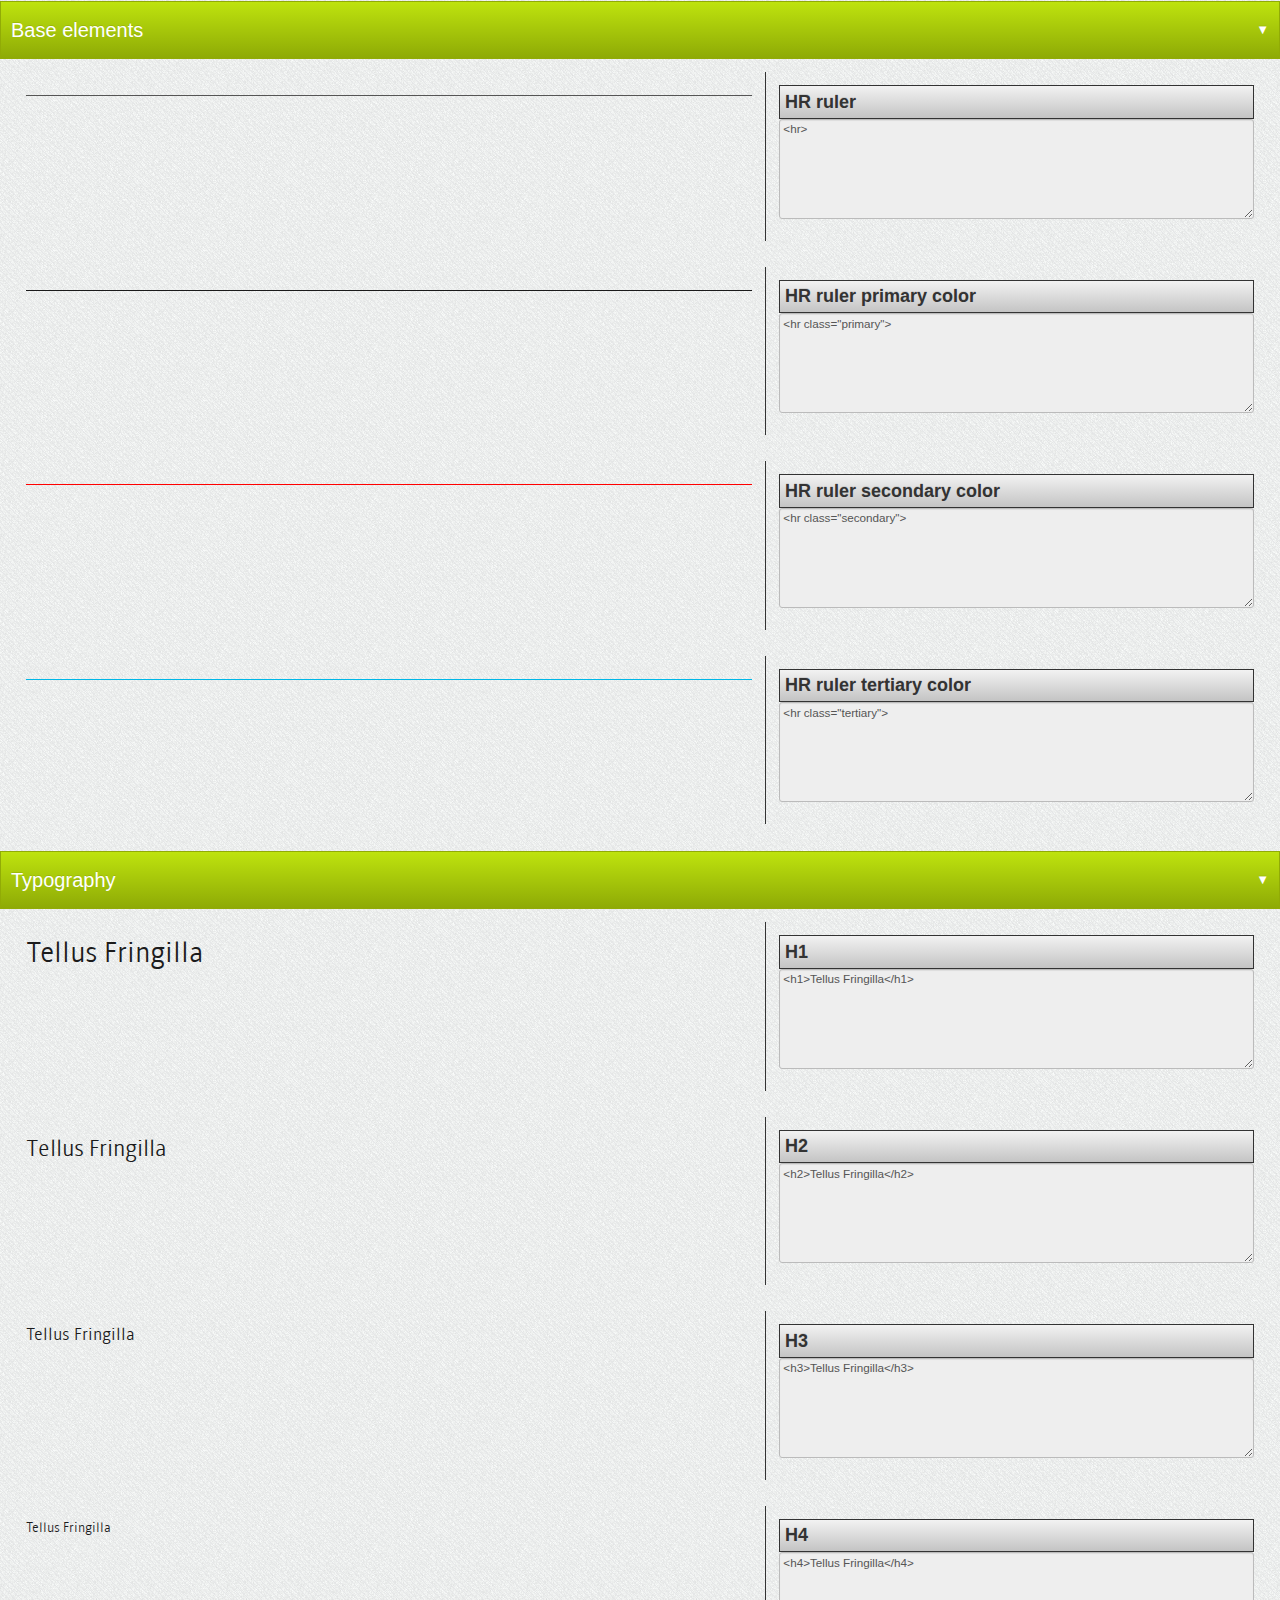
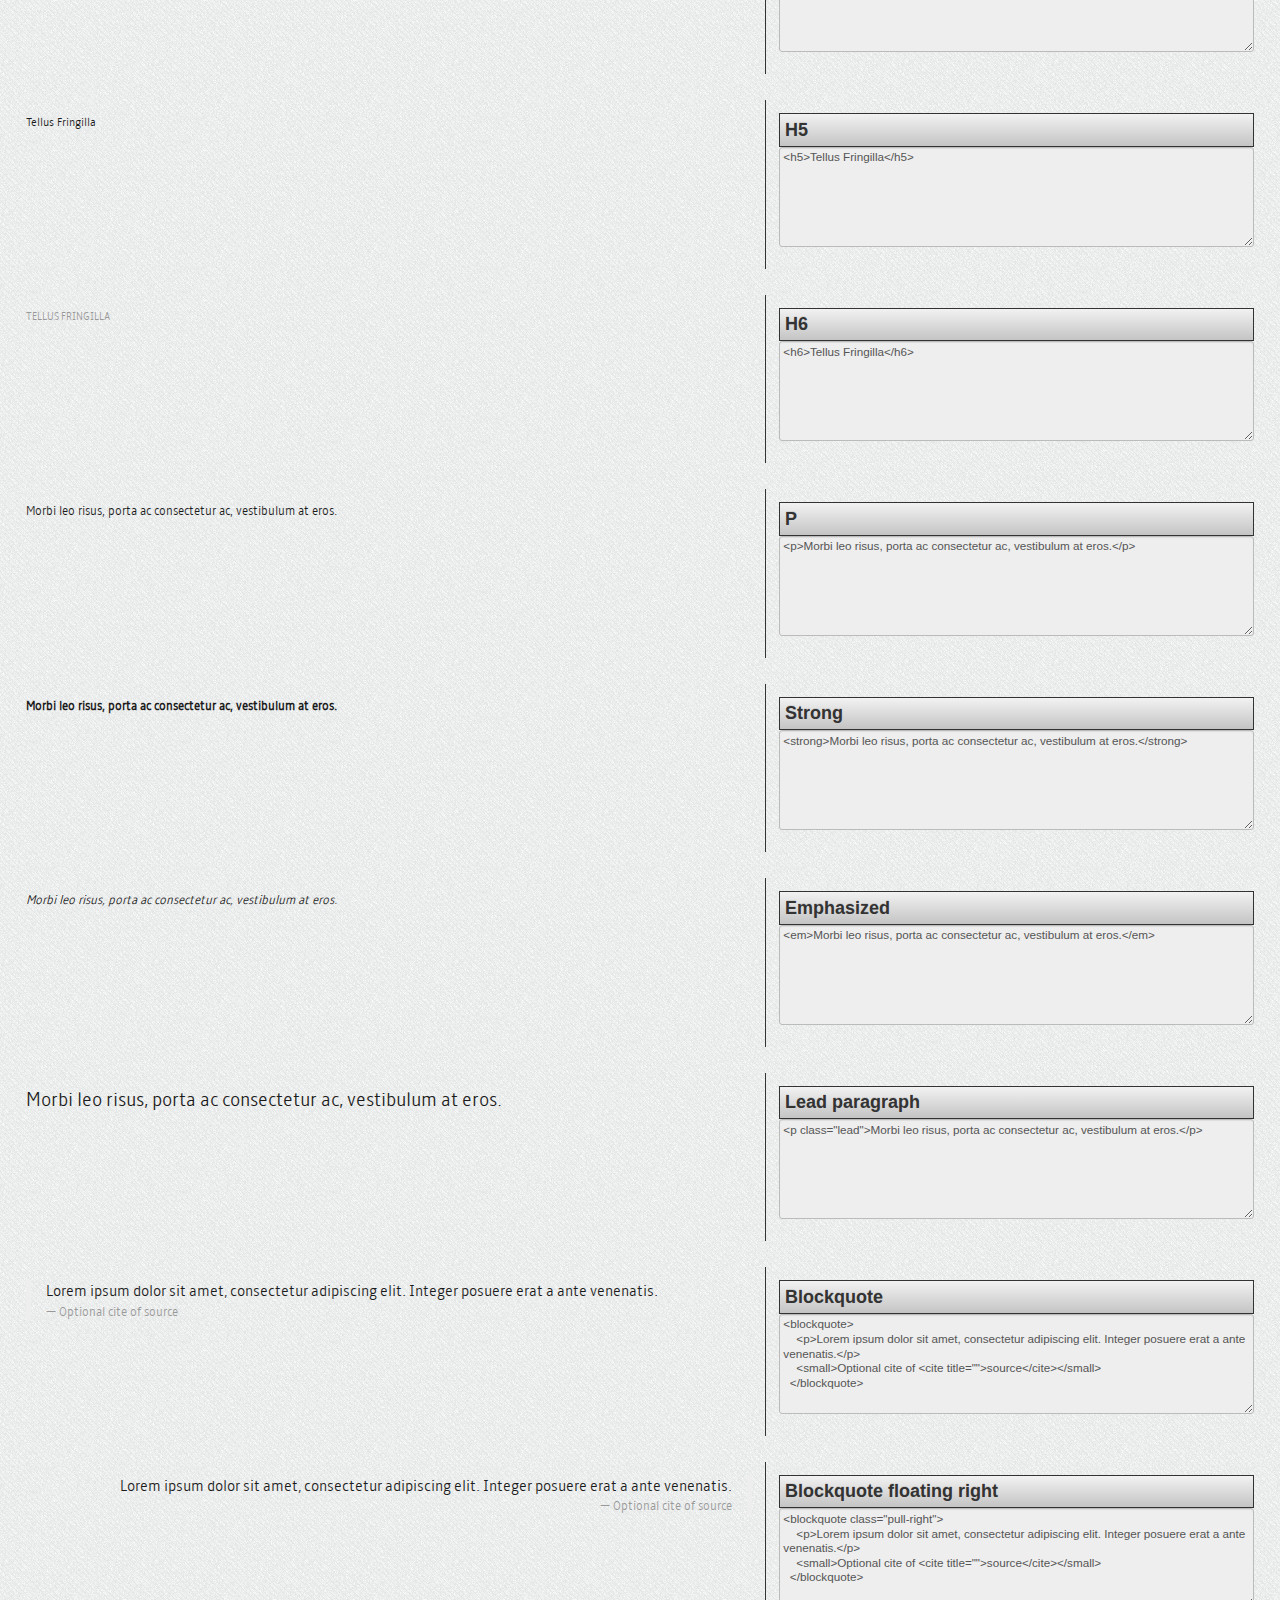
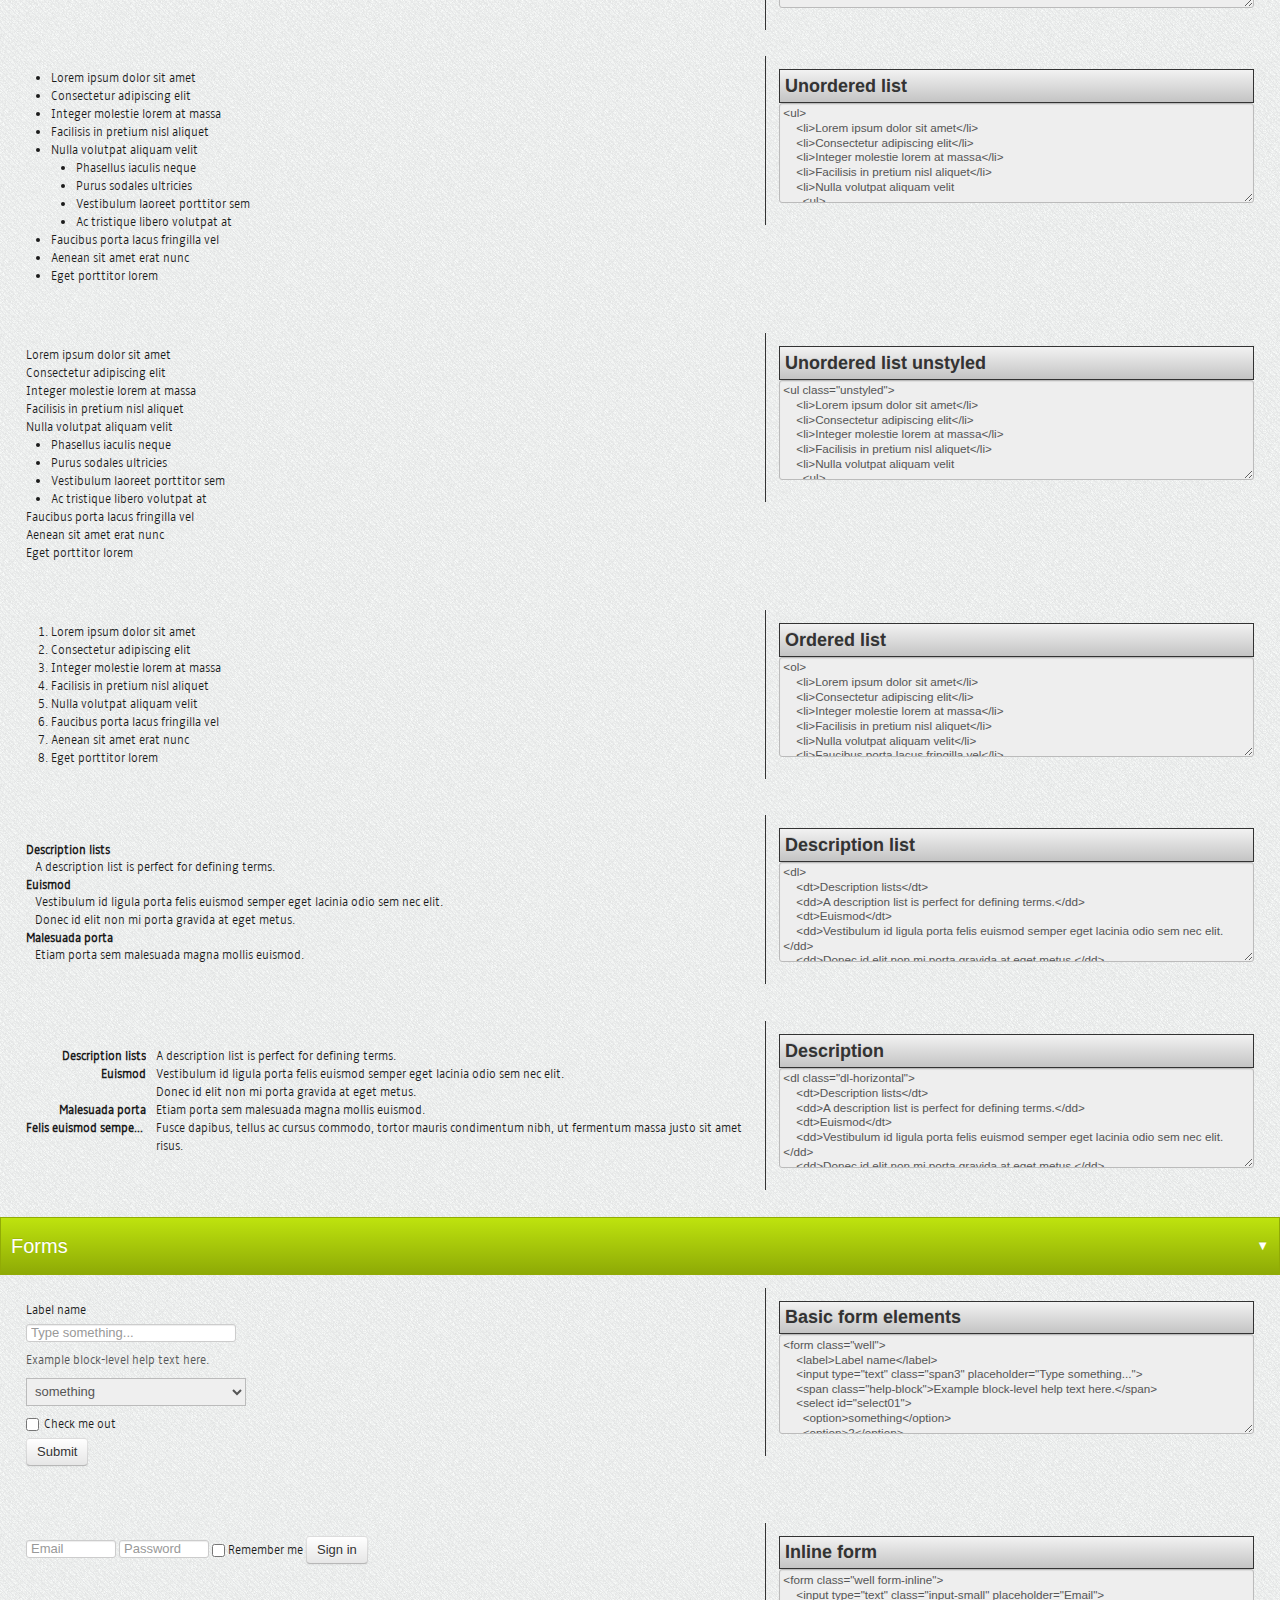
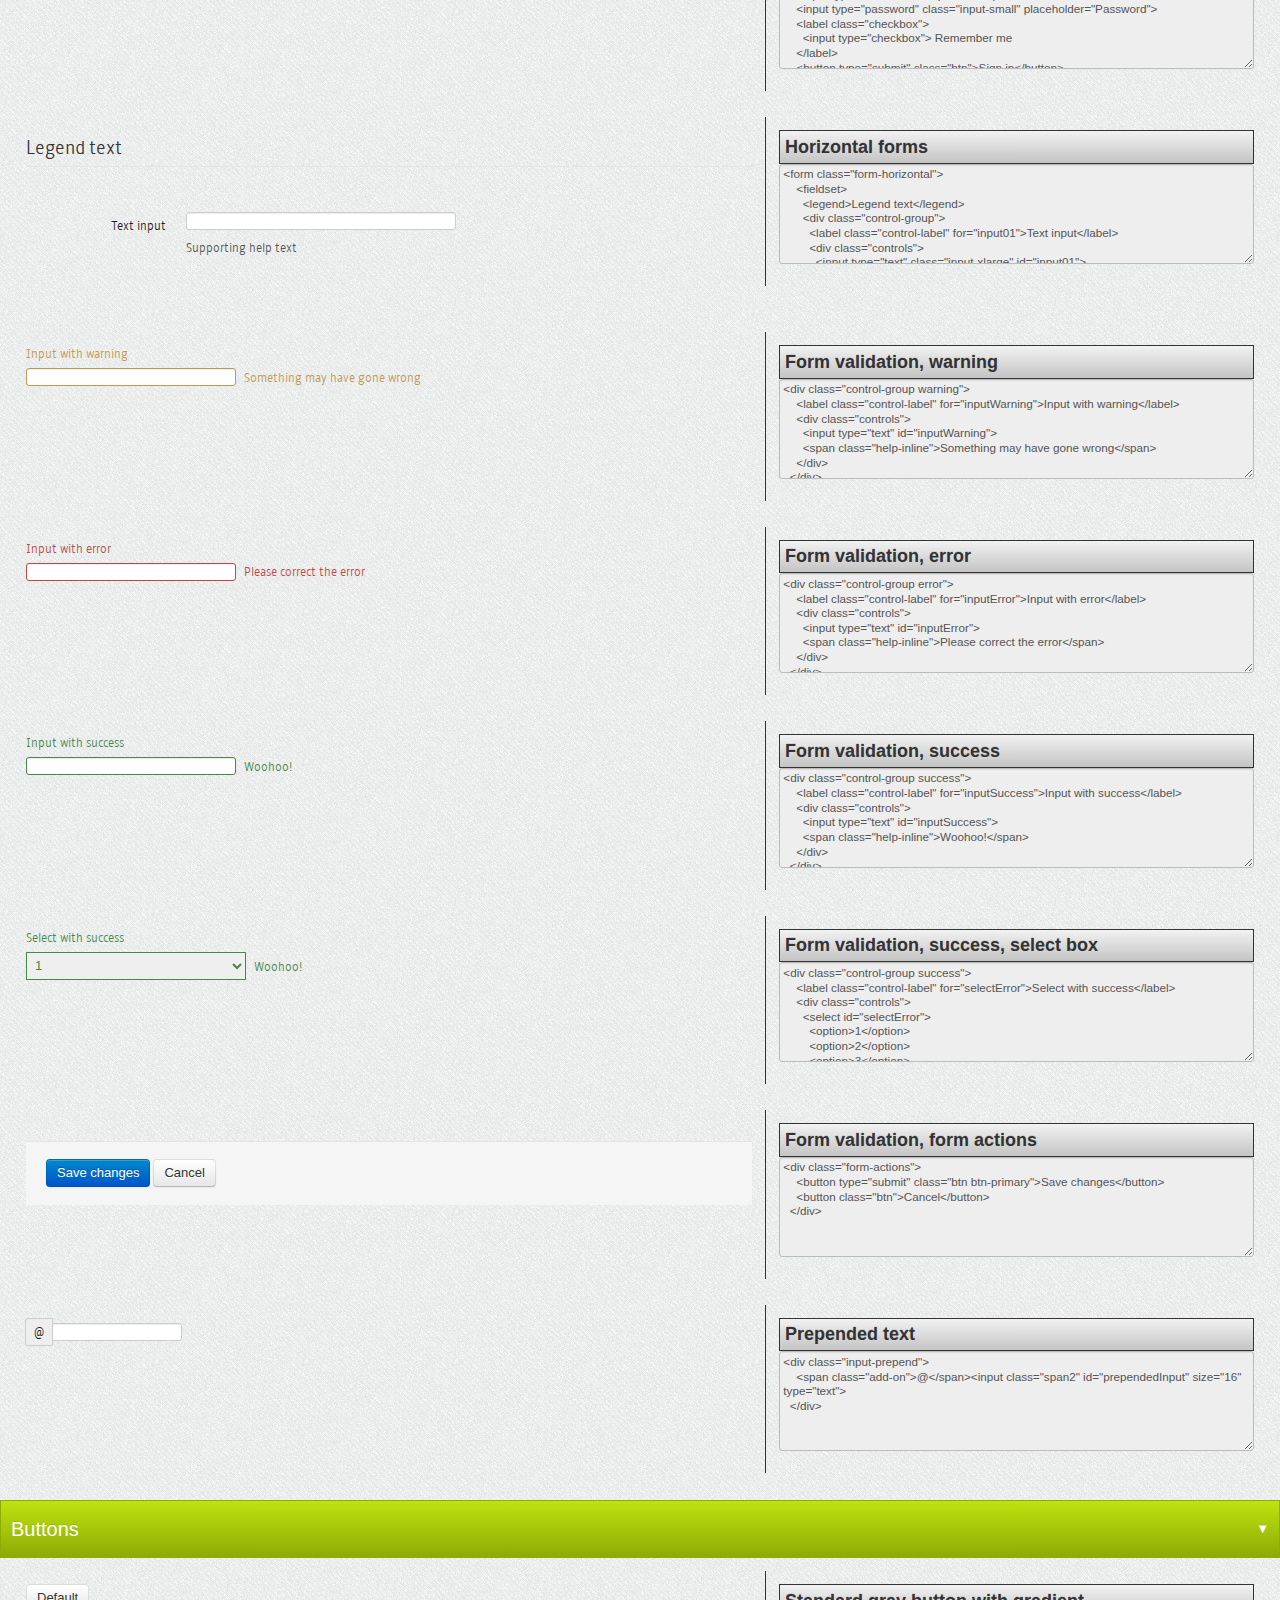
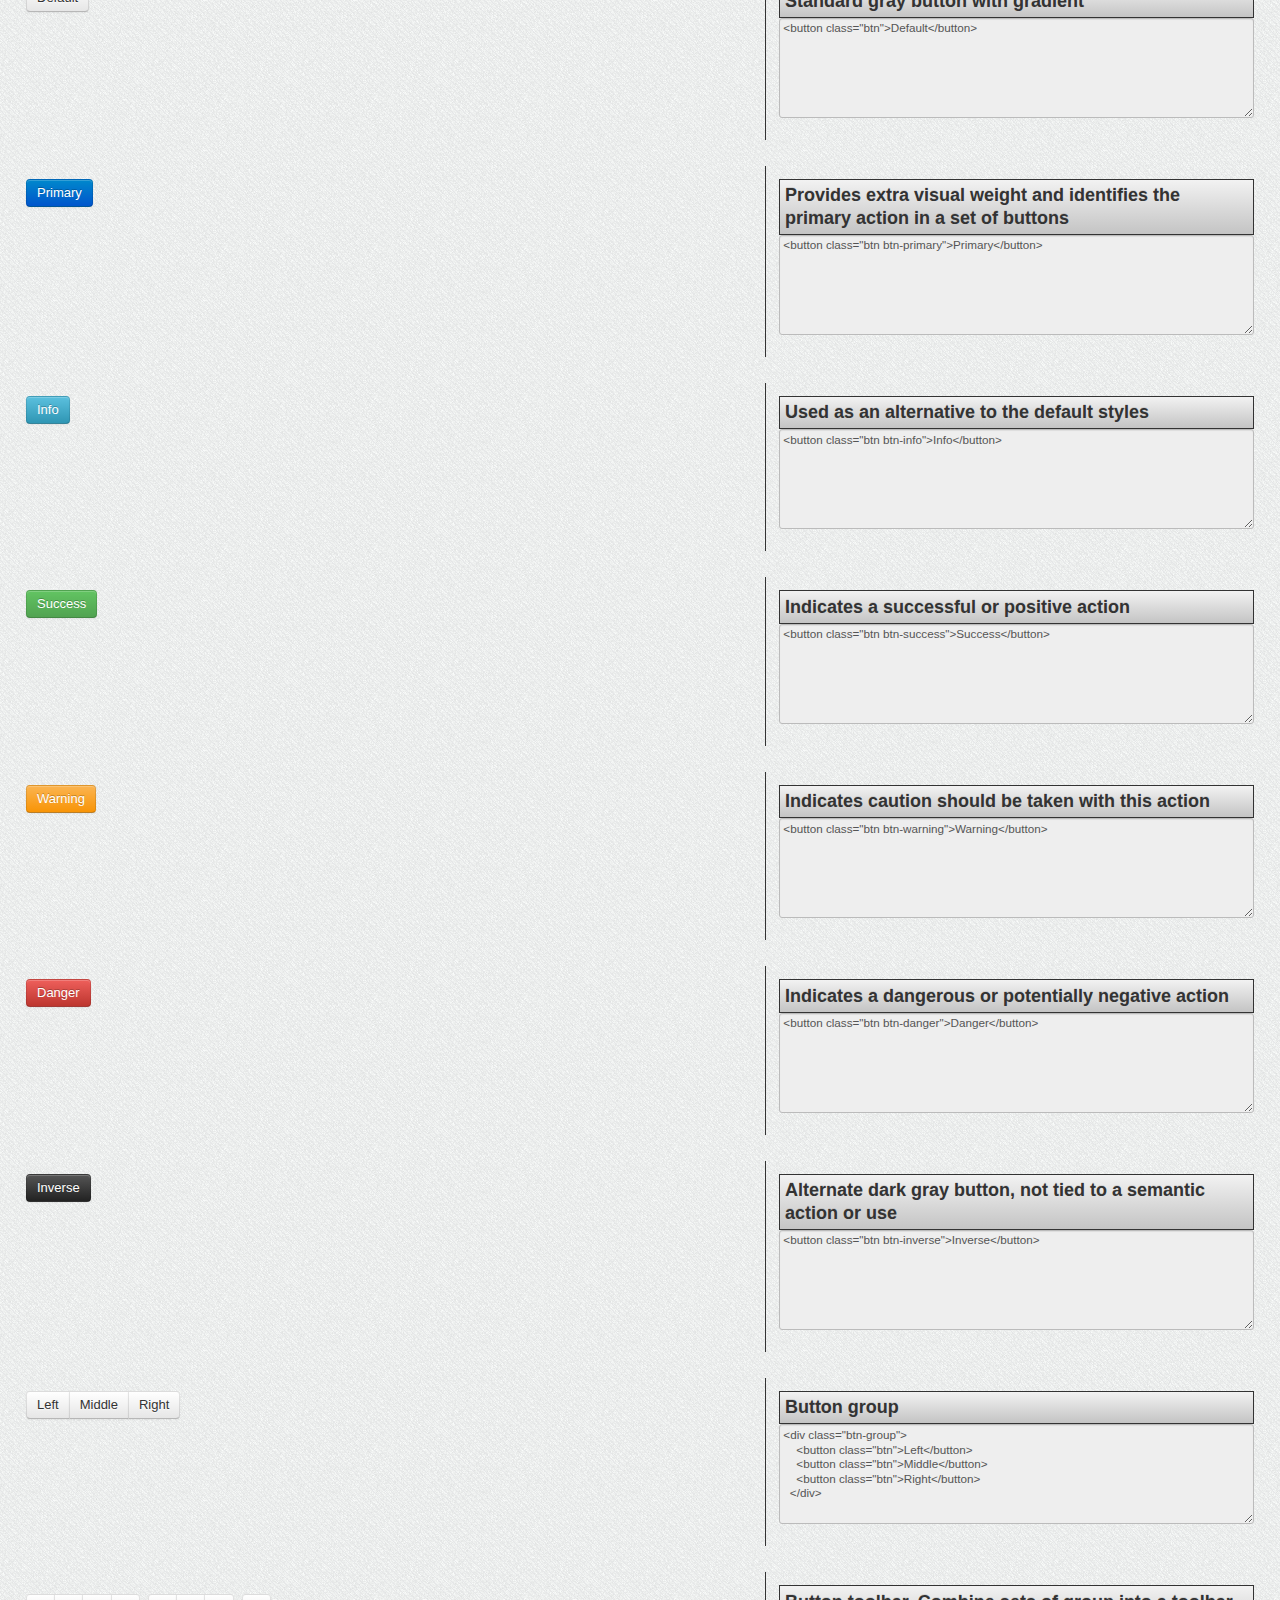
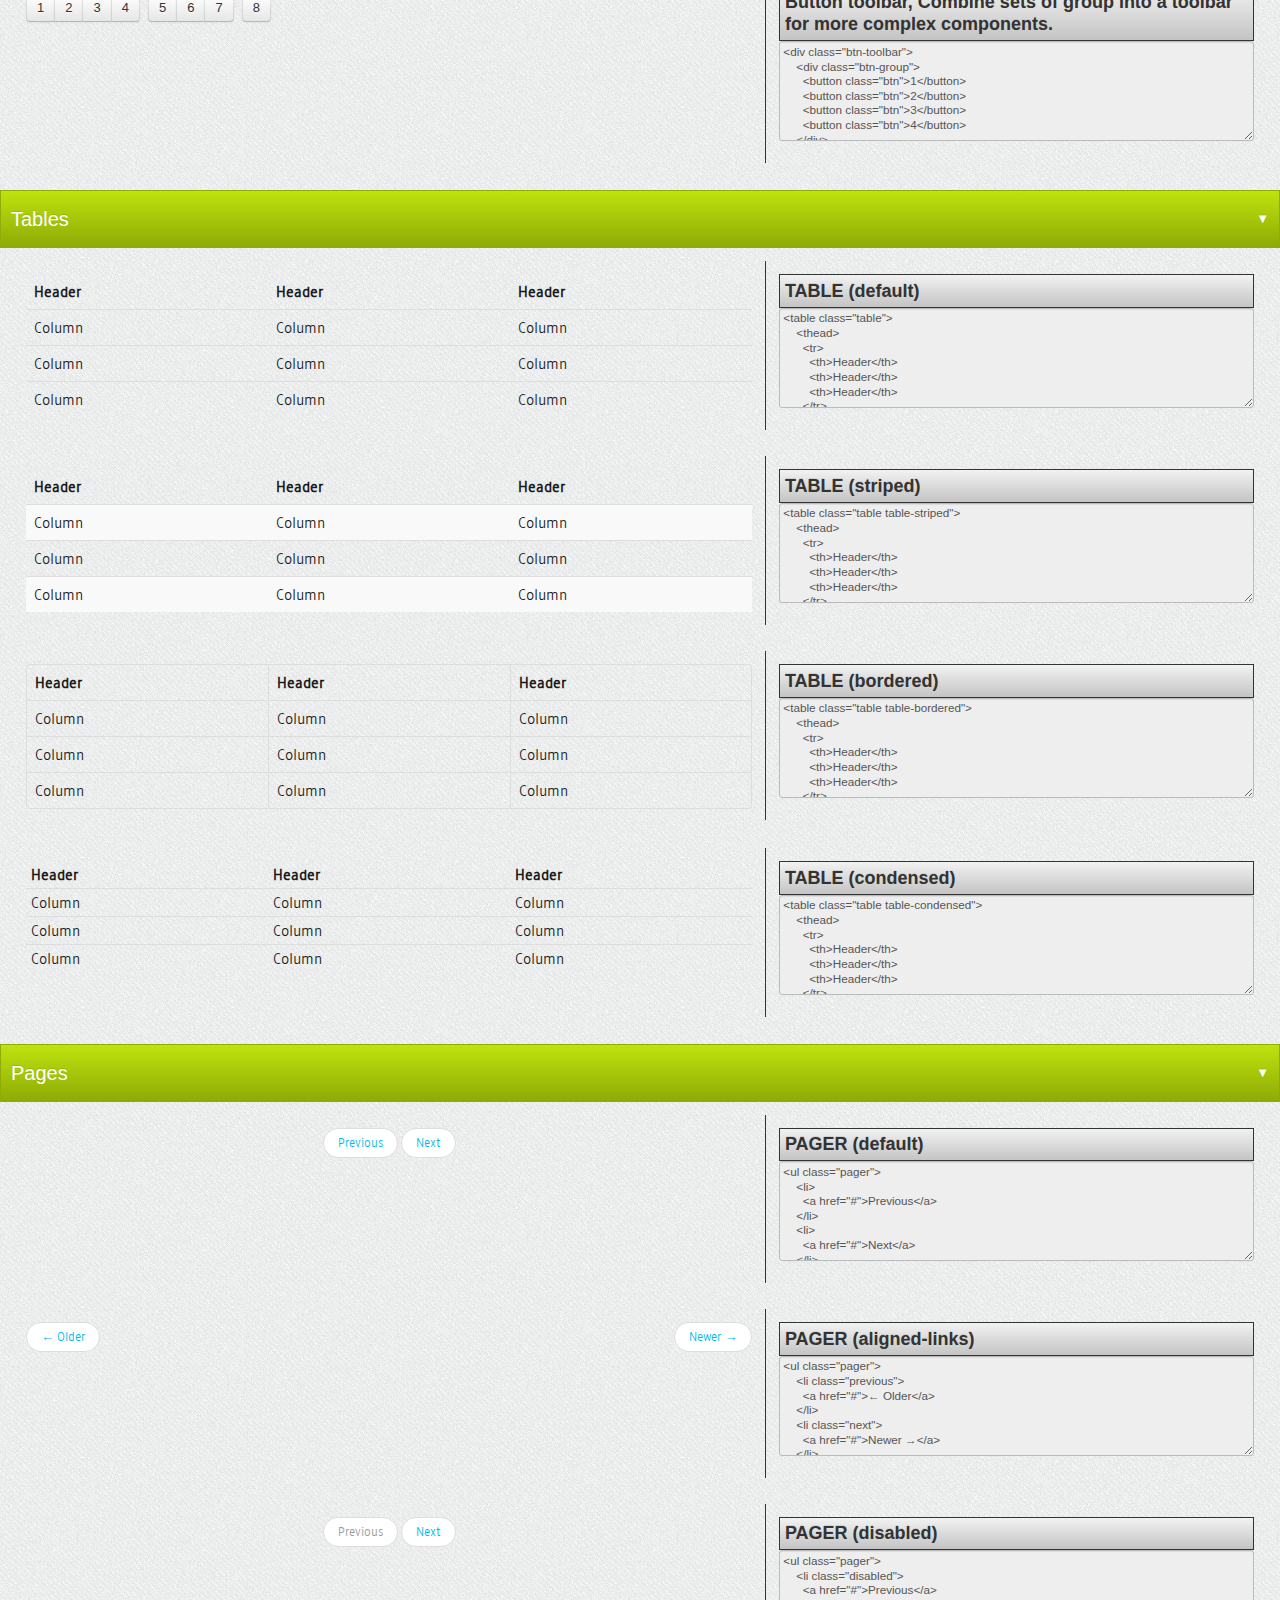
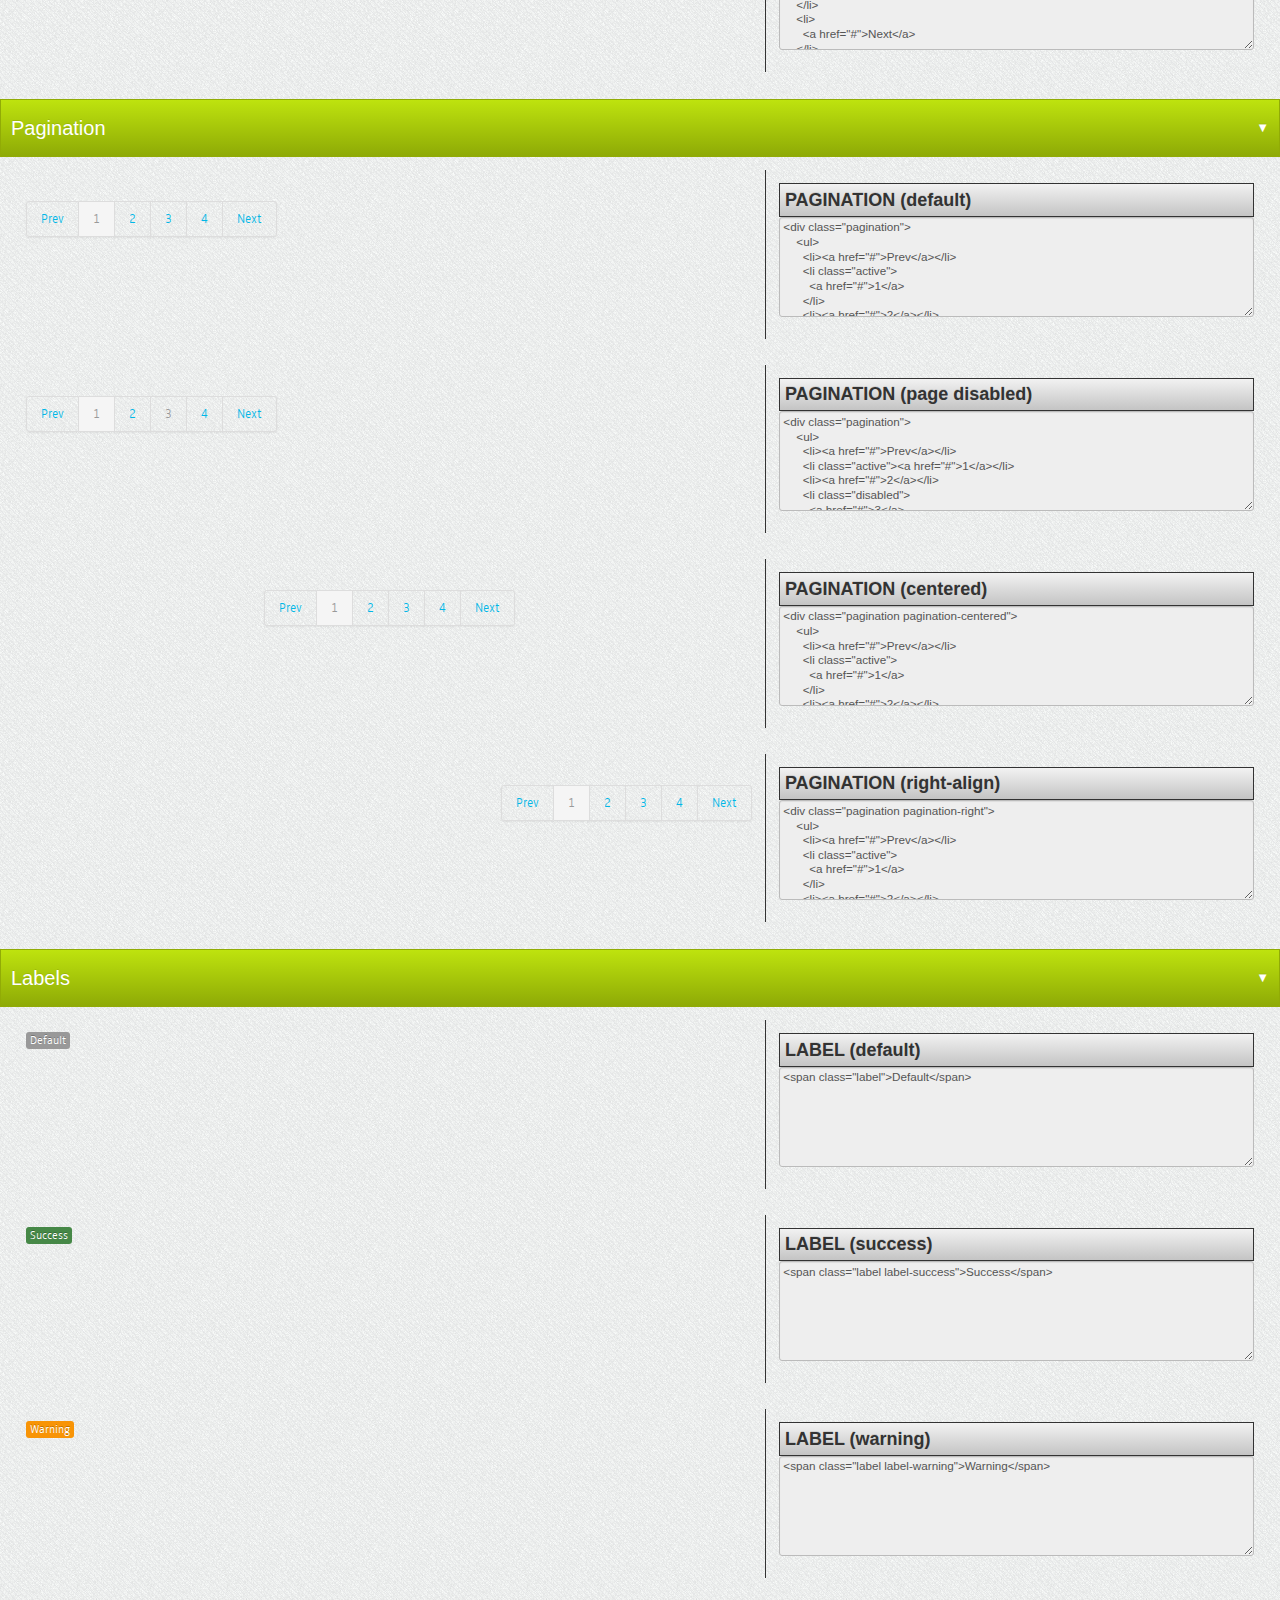
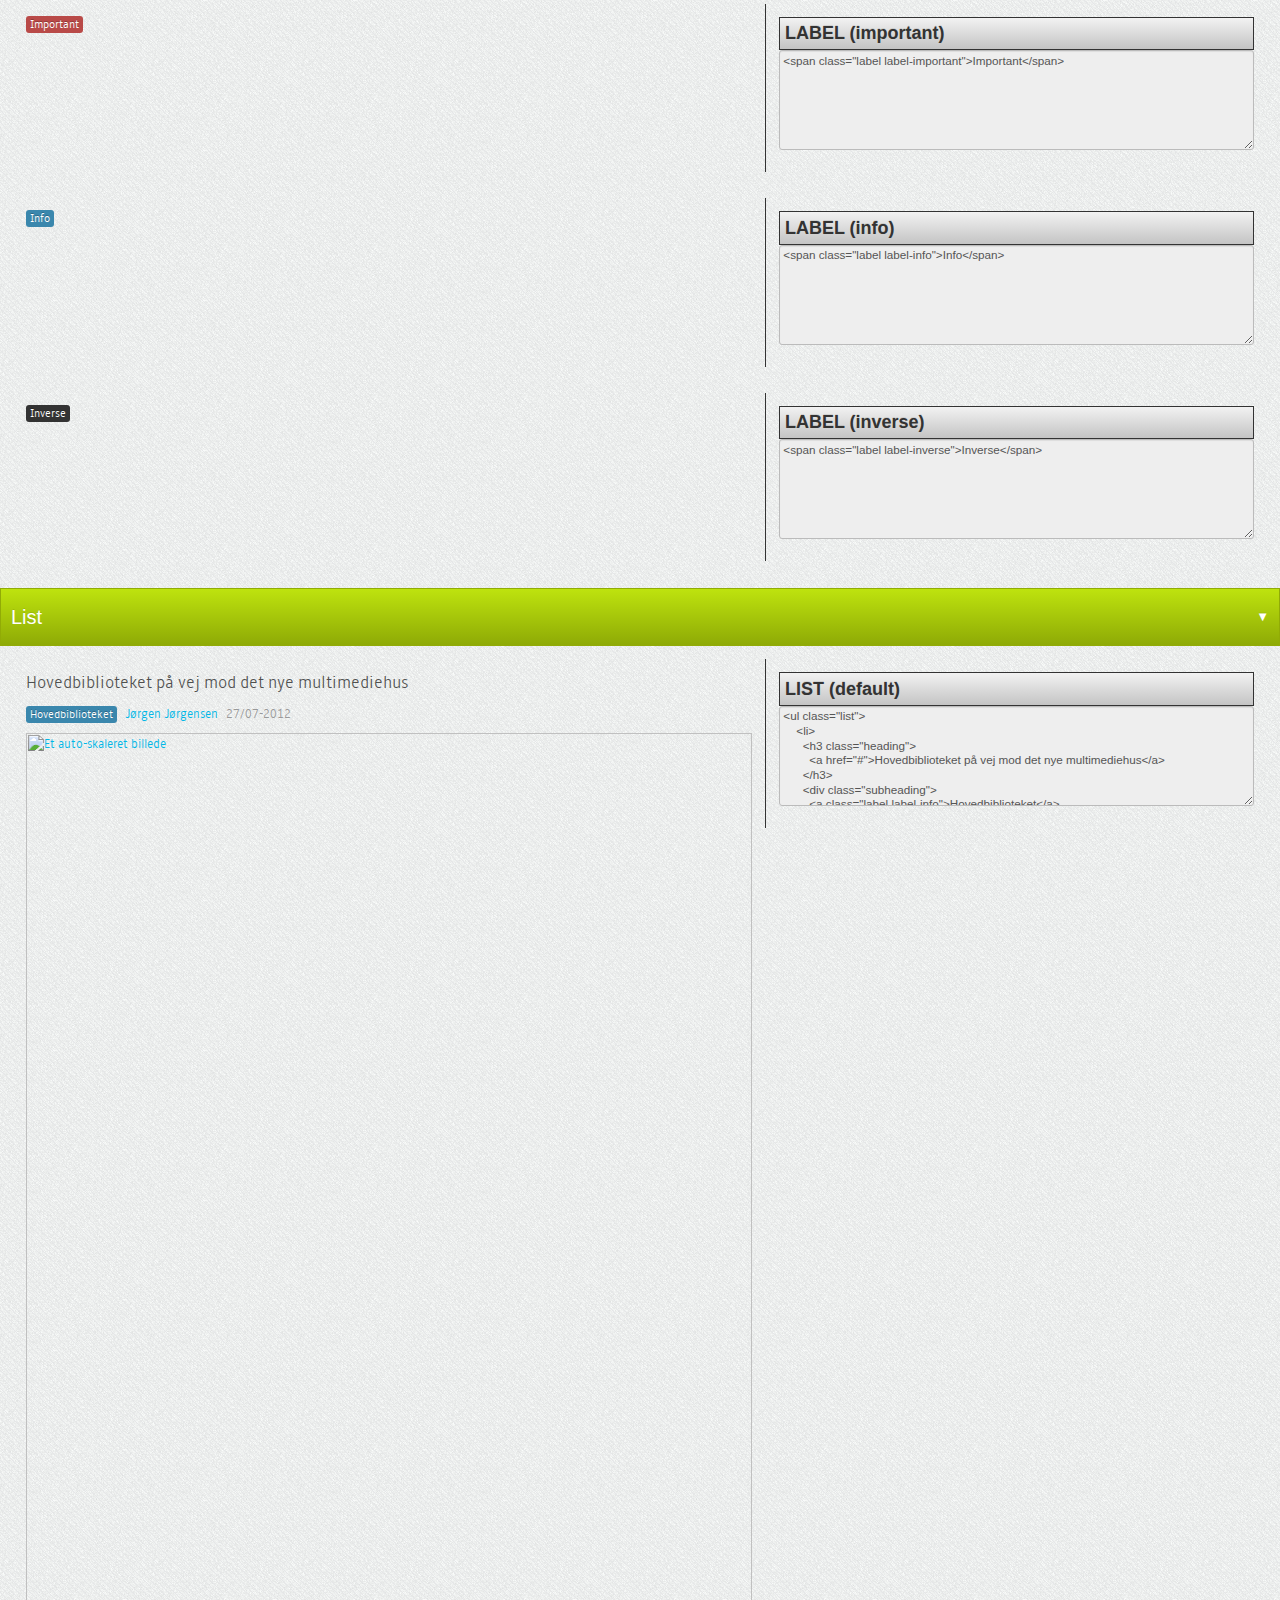
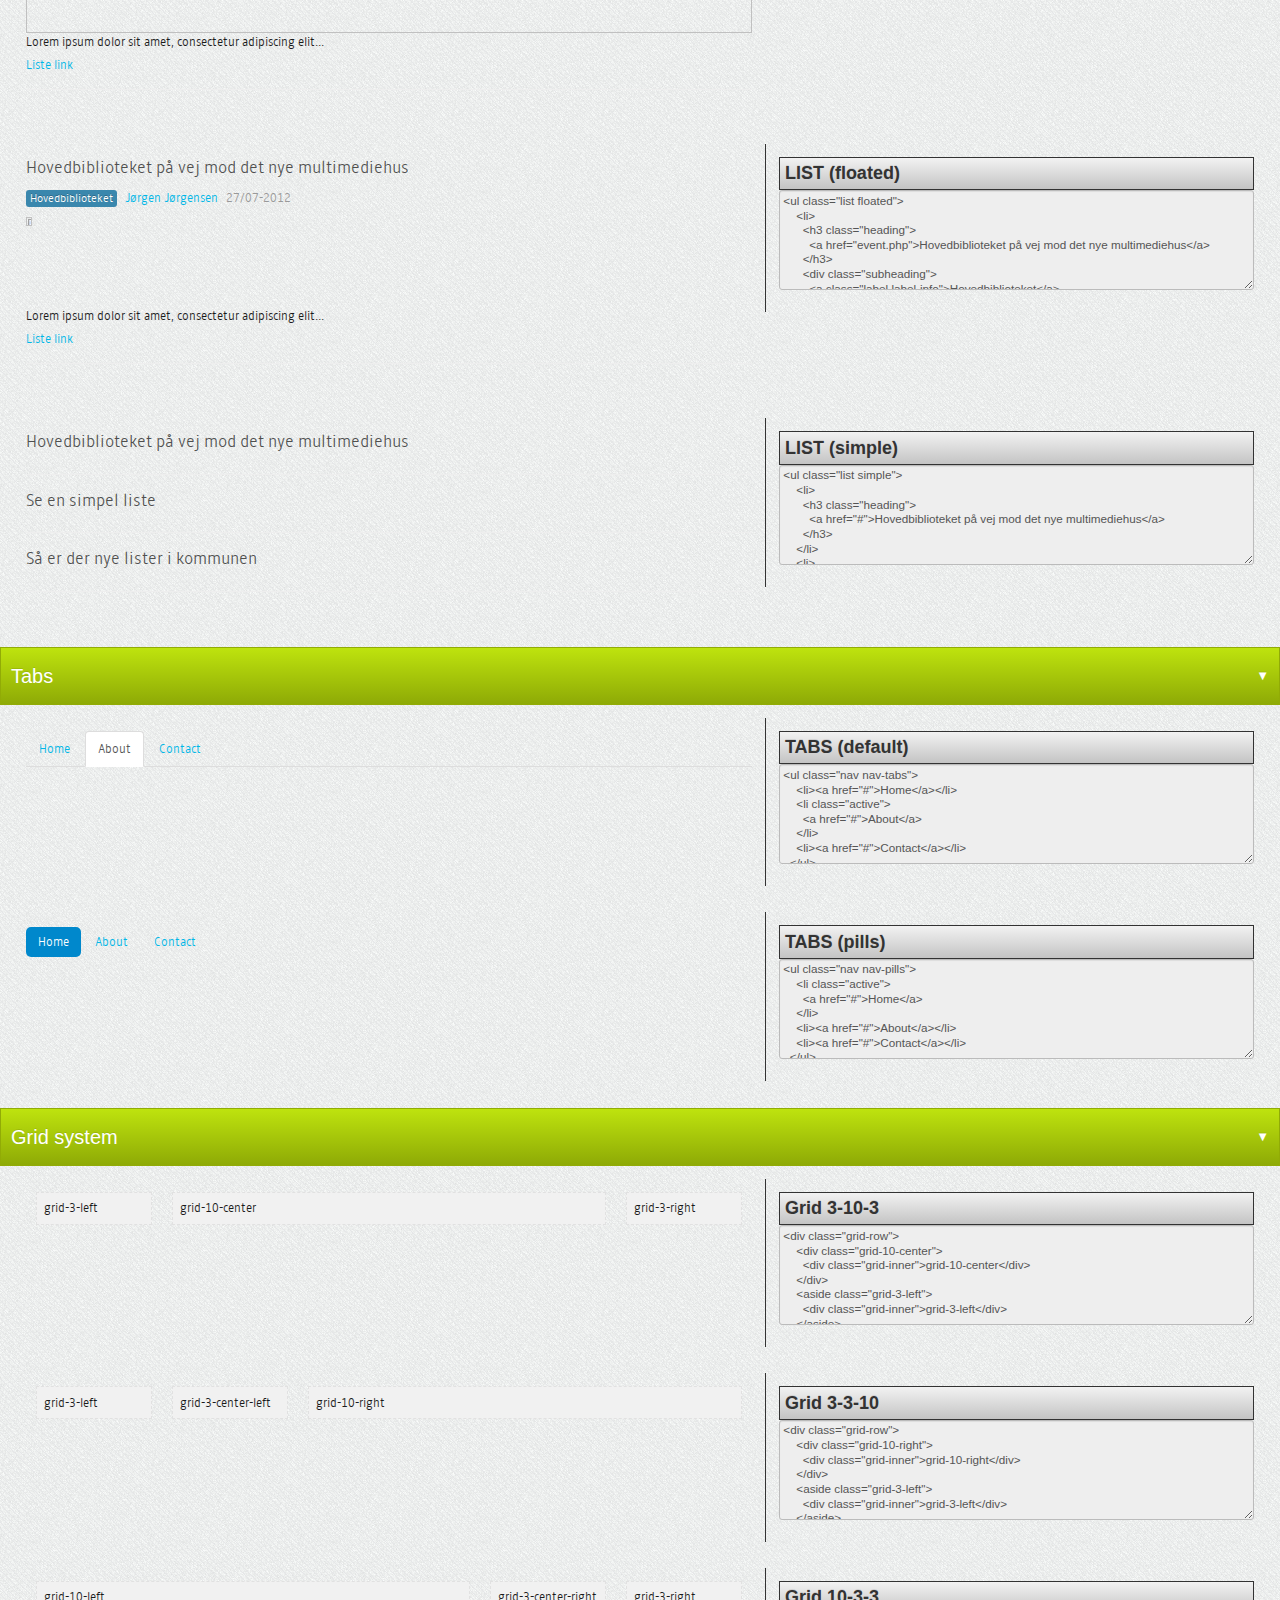
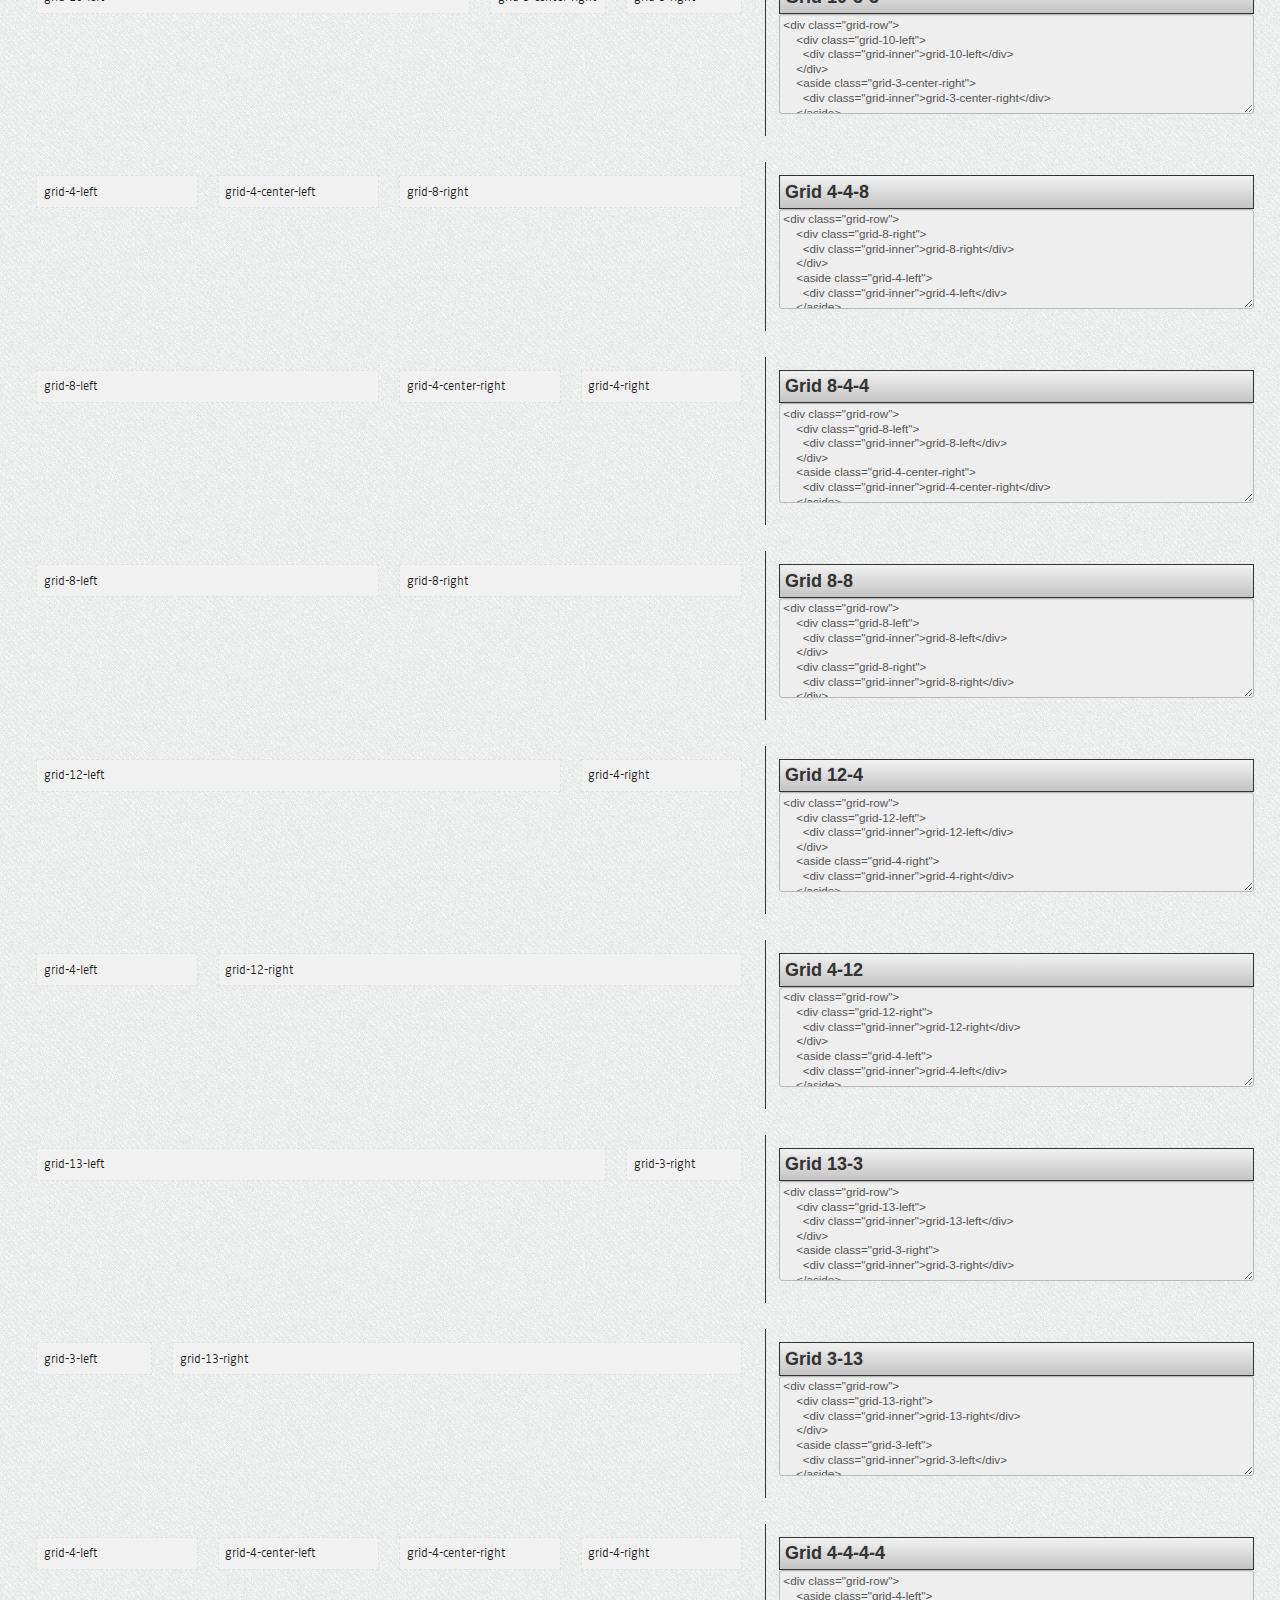
==== commit 81e2ab9c: "Bringing everything up to date" ====
--- a/tools/tdcss/index.html
+++ b/tools/tdcss/index.html
@@ -497,15 +497,15 @@
   <ul class="list">
     <li>
       <h3 class="heading">
-        <a href="event.php">Hovedbiblioteket på vej mod det nye multimediehus</a>
+        <a href="#">Hovedbiblioteket på vej mod det nye multimediehus</a>
       </h3>
       <div class="subheading">
         <a class="label label-info">Hovedbiblioteket</a> 
         <a href="#">Jørgen Jørgensen</a> 
         <span class="date">27/07-2012</span>
       </div>
-      <a href="event.php">
-        <img alt="Et auto-skaleret billede" src="http://placehold.it/50x50&amp;text=Thumb" /> 
+      <a href="#">
+        <img alt="Et auto-skaleret billede" src="http://placehold.it/50x50&text=Thumb" /> 
       </a>
       <div class="content">
         <p>Lorem ipsum dolor sit amet, consectetur adipiscing elit...</p>
@@ -515,7 +515,6 @@
   </ul>
   
   <!-- : LIST (floated) -->
-  
   <ul class="list floated">
     <li>
       <h3 class="heading">
@@ -526,8 +525,8 @@
         <a href="#">Jørgen Jørgensen</a> 
         <span class="date">27/07-2012</span>
       </div>
-      <a href="event.php">
-        <img alt="Et auto-skaleret billede" src="http://placehold.it/50x50&amp;text=Thumb" /> 
+      <a href="#">
+        <img alt="Et auto-skaleret billede" src="http://placehold.it/50x50&text=Thumb" /> 
       </a>
       <div class="content">
         <p>Lorem ipsum dolor sit amet, consectetur adipiscing elit...</p>
@@ -537,21 +536,20 @@
   </ul>
   
   <!-- : LIST (simple) -->  
-  
   <ul class="list simple">
     <li>
       <h3 class="heading">
-        <a href="event.php">Hovedbiblioteket på vej mod det nye multimediehus</a>
+        <a href="#">Hovedbiblioteket på vej mod det nye multimediehus</a>
       </h3>
     </li>
     <li>
       <h3 class="heading">
-        <a href="event.php">Se en simpel liste</a>
+        <a href="#">Se en simpel liste</a>
       </h3>
     </li>
     <li>
       <h3 class="heading">
-        <a href="event.php">Så er der nye lister i kommunen</a>
+        <a href="#">Så er der nye lister i kommunen</a>
       </h3>
     </li>
   </ul>
--- a/tools/tdcss/src/tdcss.css
+++ b/tools/tdcss/src/tdcss.css
@@ -78,7 +78,7 @@
 .tdcss-code-example {
     position: relative;
     border-left: 1px solid #333;
-    background-color: white;
+    /*background-color: white;*/
     z-index: 1000;
     width: 40%;
     padding: 1em;
@@ -99,8 +99,8 @@
 .tdcss-code-example .tdcss-textarea {
     display: block;
     width: 100%;
-    height: 100%;
-    min-height: 75px;
+    /*height: 100%;*/
+    min-height: 100px;
     border: 1px solid #bbb;
     font-size: 0.9em;
     line-height: 1.25em;
--- a/css/latto.styles.css
+++ b/css/latto.styles.css
@@ -146,80 +146,98 @@
   background: #555555;
 }
 
-/* line 26, ../sass/latto.typography.scss */
+/* line 24, ../sass/latto.typography.scss */
+h1,
+h2,
+h3,
+h4,
+h5,
+h6 {
+  font-weight: normal;
+}
+/* line 27, ../sass/latto.typography.scss */
 h1 a:link,
 h2 a:link,
 h3 a:link,
 h4 a:link,
 h5 a:link,
 h6 a:link {
+  color: rgba(27, 27, 27, 0.75);
   text-decoration: none;
 }
-/* line 29, ../sass/latto.typography.scss */
+/* line 31, ../sass/latto.typography.scss */
+h1 a:visited,
+h2 a:visited,
+h3 a:visited,
+h4 a:visited,
+h5 a:visited,
+h6 a:visited {
+  color: rgba(27, 27, 27, 0.85);
+}
+/* line 34, ../sass/latto.typography.scss */
 h1 a:hover,
 h2 a:hover,
 h3 a:hover,
 h4 a:hover,
 h5 a:hover,
 h6 a:hover {
-  color: #006681;
-}
-
-/* line 35, ../sass/latto.typography.scss */
+  color: #1b1b1b;
+}
+
+/* line 40, ../sass/latto.typography.scss */
 h1 {
   color: #1b1b1b;
 }
 
-/* line 40, ../sass/latto.typography.scss */
-h2,
+/* line 44, ../sass/latto.typography.scss */
 h3 {
-  color: rgba(27, 27, 27, 0.5);
-}
-
-/* line 49, ../sass/latto.typography.scss */
+  line-height: 22.5px;
+}
+
+/* line 52, ../sass/latto.typography.scss */
 a:link {
   color: #00b7e7;
   text-decoration: none;
 }
-/* line 53, ../sass/latto.typography.scss */
+/* line 56, ../sass/latto.typography.scss */
 a:visited {
   color: #007a9b;
 }
-/* line 56, ../sass/latto.typography.scss */
+/* line 59, ../sass/latto.typography.scss */
 a:hover {
   color: #006681;
   text-decoration: underline;
 }
-/* line 60, ../sass/latto.typography.scss */
+/* line 63, ../sass/latto.typography.scss */
 a:focus {
   color: #006681;
 }
-/* line 63, ../sass/latto.typography.scss */
+/* line 66, ../sass/latto.typography.scss */
 a:active {
   color: black;
 }
 
-/* line 81, ../sass/latto.typography.scss */
+/* line 84, ../sass/latto.typography.scss */
 .small {
   font-size: 6.5px;
 }
 
-/* line 85, ../sass/latto.typography.scss */
+/* line 88, ../sass/latto.typography.scss */
 .medium {
   font-size: 9.75px;
 }
 
-/* line 89, ../sass/latto.typography.scss */
+/* line 92, ../sass/latto.typography.scss */
 .big {
   font-size: 16.25px;
 }
 
-/* line 93, ../sass/latto.typography.scss */
+/* line 96, ../sass/latto.typography.scss */
 .bigger {
   font-size: 17.875px;
 }
 
-/* line 97, ../sass/latto.typography.scss */
+/* line 100, ../sass/latto.typography.scss */
 .biggest {
   font-size: 19.5px;
 }
@@ -229,12 +247,12 @@
   *position: relative;
   *zoom: 1;
 }
-/* line 52, ../../../../../../../../../Library/Ruby/Gems/1.8/gems/zen-grids-1.2/stylesheets/zen/_grids.scss */
+/* line 52, ../../../../../../../../../../../Library/Ruby/Gems/1.8/gems/zen-grids-1.2/stylesheets/zen/_grids.scss */
 #page:before, #page:after {
   content: "";
   display: table;
 }
-/* line 56, ../../../../../../../../../Library/Ruby/Gems/1.8/gems/zen-grids-1.2/stylesheets/zen/_grids.scss */
+/* line 56, ../../../../../../../../../../../Library/Ruby/Gems/1.8/gems/zen-grids-1.2/stylesheets/zen/_grids.scss */
 #page:after {
   clear: both;
 }
@@ -696,14 +714,17 @@
     _overflow-y: visible;
   }
 }
-/* line 7, ../sass/latto.base.scss */
+/* ==========================================================================
+   Base styling
+   ========================================================================== */
+/* line 9, ../sass/latto.base.scss */
 body {
   background: url("../images/default-bg-pattern.png") white;
   margin: 0;
   padding: 0;
 }
 
-/* line 13, ../sass/latto.base.scss */
+/* line 15, ../sass/latto.base.scss */
 header {
   background: url("../images/primary-pattern.png");
   overflow: hidden;
@@ -711,27 +732,53 @@
   padding-top: 30px;
 }
 
-/* line 20, ../sass/latto.base.scss */
+/* line 22, ../sass/latto.base.scss */
 .logo {
   float: left;
   margin-right: 20px;
-}
-
-/* line 25, ../sass/latto.base.scss */
+  margin-left: 10px;
+}
+
+/* line 28, ../sass/latto.base.scss */
 .site-name {
   color: white;
   float: left;
   font-size: 450%;
   line-height: 100%;
-}
-
-/* line 32, ../sass/latto.base.scss */
+  margin-left: 10px;
+}
+
+/* line 36, ../sass/latto.base.scss */
 .site-slogan {
   clear: left;
   color: #999999;
-}
-
-/* line 42, ../sass/latto.base.scss */
+  margin-left: 10px;
+}
+
+/* ==========================================================================
+   Theme specific grid styling
+   ========================================================================== */
+/* line 47, ../sass/latto.base.scss */
+.grid-content .grid-inner {
+  background-color: rgba(255, 255, 255, 0.75);
+  zoom: 1;
+  filter: progid:DXImageTransform.Microsoft.gradient(startColorstr=#BFFFFFFF,endColorstr=#BFFFFFFF);
+  padding: 20px;
+}
+
+/* ==========================================================================
+   Basic elements
+   ========================================================================== */
+/* Paragraphs
+   ========================================================================== */
+/* line 62, ../sass/latto.base.scss */
+p {
+  margin-bottom: 6.667px;
+}
+
+/* Default horizontal ruler styles
+   ========================================================================== */
+/* line 69, ../sass/latto.base.scss */
 hr {
   background: #555555;
   color: #555555;
@@ -743,7 +790,7 @@
   margin-top: 10px;
   margin-bottom: 10px;
 }
-/* line 44, ../sass/latto.base.scss */
+/* line 71, ../sass/latto.base.scss */
 hr.primary {
   background: #1b1b1b;
   color: #1b1b1b;
@@ -755,7 +802,7 @@
   margin-top: 10px;
   margin-bottom: 10px;
 }
-/* line 47, ../sass/latto.base.scss */
+/* line 74, ../sass/latto.base.scss */
 hr.secondary {
   background: red;
   color: red;
@@ -767,10 +814,10 @@
   margin-top: 10px;
   margin-bottom: 10px;
 }
-/* line 50, ../sass/latto.base.scss */
+/* line 77, ../sass/latto.base.scss */
 hr.tertiary {
-  background: lime;
-  color: lime;
+  background: #00b7e7;
+  color: #00b7e7;
   clear: both;
   float: none;
   width: 100%;
@@ -780,117 +827,176 @@
   margin-bottom: 10px;
 }
 
-/* line 57, ../sass/latto.base.scss */
+/* ==========================================================================
+   Navigation
+   ========================================================================== */
+/* line 86, ../sass/latto.base.scss */
 .nav-wrapper {
   margin-top: 20px;
-  overflow: hidden;
+  padding-left: 10px;
+  padding-right: 10px;
+}
+
+/* ==========================================================================
+   List styling
+   ========================================================================== */
+/* line 99, ../sass/latto.base.scss */
+ul li h3 {
+  margin-bottom: 5px;
+}
+/* line 102, ../sass/latto.base.scss */
+ul li p {
+  margin-bottom: 5px;
+}
+/* line 107, ../sass/latto.base.scss */
+ul.date-list .date-wrapper {
+  -webkit-box-shadow: 0px 0px 5px #333333;
+  -moz-box-shadow: 0px 0px 5px #333333;
+  box-shadow: 0px 0px 5px #333333;
+  -webkit-box-shadow: rgba(0, 0, 0, 0.2) 0 4px 15px -2px;
+  -moz-box-shadow: rgba(0, 0, 0, 0.2) 0 4px 15px -2px;
+  box-shadow: rgba(0, 0, 0, 0.2) 0 4px 15px -2px;
+  display: inline-block;
+  margin-top: 4px;
+  margin-right: 10px;
+  min-width: 60px;
+  color: #555555;
+  font-size: 11.7px;
+  text-align: center;
+  vertical-align: top;
+}
+/* line 120, ../sass/latto.base.scss */
+ul.date-list .date-wrapper .day {
+  background-color: #00b7e7;
+  color: white;
+  text-shadow: 0 -1px 0 rgba(0, 0, 0, 0.25);
+}
+/* line 125, ../sass/latto.base.scss */
+ul.date-list .date-wrapper .date-wrapper-inner {
+  background: url("../images/default-bg-pattern.png") white;
+  border: 1px solid #d9d9d9;
+}
+/* line 128, ../sass/latto.base.scss */
+ul.date-list .date-wrapper .date-wrapper-inner .date {
+  font-size: 19.5px;
+  margin-top: 5px;
+}
+/* line 134, ../sass/latto.base.scss */
+ul.date-list .content {
+  display: inline-block;
+}
+/* line 138, ../sass/latto.base.scss */
+ul.list {
+  list-style-type: none;
+  margin: 0;
+  padding: 0;
+  width: 100%;
+}
+/* line 143, ../sass/latto.base.scss */
+ul.list li {
+  border-bottom: 1px solid #eeeeee;
+  padding-bottom: 15px;
+  margin-bottom: 15px;
+}
+/* line 147, ../sass/latto.base.scss */
+ul.list li div.subheading {
+  margin-top: 10px;
+  margin-bottom: 10px;
+}
+/* line 150, ../sass/latto.base.scss */
+ul.list li div.subheading span, ul.list li div.subheading a {
+  margin-right: 5px;
+}
+/* line 152, ../sass/latto.base.scss */
+ul.list li div.subheading span.label, ul.list li div.subheading a.label {
+  color: white;
+}
+/* line 156, ../sass/latto.base.scss */
+ul.list li div.subheading span.date {
+  color: #999999;
+}
+/* line 160, ../sass/latto.base.scss */
+ul.list li img {
+  height: auto;
+  width: 100%;
+}
+/* line 164, ../sass/latto.base.scss */
+ul.list li.last {
+  border-bottom: 0;
+  margin-bottom: 0;
+  padding-bottom: 0;
+}
+/* line 174, ../sass/latto.base.scss */
+ul.floated li img {
+  display: inline-block;
+  padding-right: 10px;
+  width: 10%;
+  -webkit-box-sizing: border-box;
+  -moz-box-sizing: border-box;
+  box-sizing: border-box;
+}
+/* line 180, ../sass/latto.base.scss */
+ul.floated li div.content {
+  display: inline-block;
+  vertical-align: top;
+  width: 90%;
+  -webkit-box-sizing: border-box;
+  -moz-box-sizing: border-box;
+  box-sizing: border-box;
+}
+/* line 191, ../sass/latto.base.scss */
+ul.simple li img, ul.simple li div.subheading, ul.simple li div.content {
+  display: none;
+}
+/* line 198, ../sass/latto.base.scss */
+ul.nav.nav-inline {
   -webkit-border-radius: 4px;
   -moz-border-radius: 4px;
   -ms-border-radius: 4px;
   -o-border-radius: 4px;
   border-radius: 4px;
-  background-color: rgba(27, 27, 27, 0.75);
+  background-color: rgba(0, 109, 171, 0.75);
   zoom: 1;
-  filter: progid:DXImageTransform.Microsoft.gradient(startColorstr=#BF1B1B1B,endColorstr=#BF1B1B1B);
-}
-
-/* line 69, ../sass/latto.base.scss */
-ul.list {
-  list-style-type: none;
+  filter: progid:DXImageTransform.Microsoft.gradient(startColorstr=#BF006DAB,endColorstr=#BF006DAB);
+  border-left: 1px solid rgba(0, 109, 171, 0.5);
+  border-right: 1px solid rgba(255, 255, 255, 0.2);
   margin: 0;
-  padding: 0;
-  width: 100%;
-}
-/* line 74, ../sass/latto.base.scss */
-ul.list li {
-  border-bottom: 1px solid #999999;
-  padding-bottom: 15px;
-  margin-bottom: 15px;
-}
-/* line 78, ../sass/latto.base.scss */
-ul.list li div.subheading {
-  margin-top: 10px;
-  margin-bottom: 10px;
-}
-/* line 81, ../sass/latto.base.scss */
-ul.list li div.subheading span, ul.list li div.subheading a {
-  margin-right: 5px;
-}
-/* line 84, ../sass/latto.base.scss */
-ul.list li div.subheading span.date {
-  color: #999999;
-}
-/* line 88, ../sass/latto.base.scss */
-ul.list li img {
-  width: 100%;
-  height: 100px;
-}
-/* line 97, ../sass/latto.base.scss */
-ul.floated li img {
-  display: inline-block;
-  height: 100px;
-  padding-right: 10px;
-  width: 25%;
-  -webkit-box-sizing: border-box;
-  -moz-box-sizing: border-box;
-  box-sizing: border-box;
-}
-/* line 104, ../sass/latto.base.scss */
-ul.floated li div.content {
-  display: inline-block;
-  vertical-align: top;
-  width: 75%;
-  -webkit-box-sizing: border-box;
-  -moz-box-sizing: border-box;
-  box-sizing: border-box;
-}
-/* line 115, ../sass/latto.base.scss */
-ul.simple li img, ul.simple li div.subheading, ul.simple li div.content {
-  display: none;
-}
-/* line 122, ../sass/latto.base.scss */
-ul.navbar.inline {
-  border-left: 1px solid rgba(27, 27, 27, 0.5);
-  border-right: 1px solid rgba(255, 255, 255, 0.2);
-  float: left;
-  margin: 0;
-}
-/* line 127, ../sass/latto.base.scss */
-ul.navbar.inline li {
-  background-color: rgba(27, 27, 27, 0.25);
+}
+/* line 205, ../sass/latto.base.scss */
+ul.nav.nav-inline li {
+  background-color: rgba(0, 109, 171, 0.25);
   zoom: 1;
-  filter: progid:DXImageTransform.Microsoft.gradient(startColorstr=#401B1B1B,endColorstr=#401B1B1B);
+  filter: progid:DXImageTransform.Microsoft.gradient(startColorstr=#40006DAB,endColorstr=#40006DAB);
   border-left: 1px solid rgba(255, 255, 255, 0.2);
-  border-right: 1px solid rgba(27, 27, 27, 0.75);
-  display: block;
-  float: left;
-}
-/* line 133, ../sass/latto.base.scss */
-ul.navbar.inline li a {
+  border-right: 1px solid rgba(0, 109, 171, 0.75);
+  display: table-cell;
+}
+/* line 210, ../sass/latto.base.scss */
+ul.nav.nav-inline li a {
   color: #eeeeee;
   display: block;
   padding: 10px 20px;
   text-decoration: none;
 }
-/* line 138, ../sass/latto.base.scss */
-ul.navbar.inline li a:hover {
+/* line 215, ../sass/latto.base.scss */
+ul.nav.nav-inline li a:hover {
   color: white;
 }
-/* line 142, ../sass/latto.base.scss */
-ul.navbar.inline li.first {
+/* line 219, ../sass/latto.base.scss */
+ul.nav.nav-inline li.first {
   border-left: 0;
 }
-/* line 145, ../sass/latto.base.scss */
-ul.navbar.inline li.last {
-  border-right: 1px solid rgba(27, 27, 27, 0.5);
-}
-/* line 148, ../sass/latto.base.scss */
-ul.navbar.inline li.active {
+/* line 222, ../sass/latto.base.scss */
+ul.nav.nav-inline li.last {
+  border-right: 1px solid rgba(0, 109, 171, 0.5);
+}
+/* line 225, ../sass/latto.base.scss */
+ul.nav.nav-inline li.active {
   border-left: 0;
   border-right: 0;
-  background-color: rgba(27, 27, 27, 0.5);
+  background-color: rgba(0, 109, 171, 0.5);
   zoom: 1;
-  filter: progid:DXImageTransform.Microsoft.gradient(startColorstr=#801B1B1B,endColorstr=#801B1B1B);
+  filter: progid:DXImageTransform.Microsoft.gradient(startColorstr=#80006DAB,endColorstr=#80006DAB);
 }
 
 /* line 6, ../sass/latto.panels.scss */
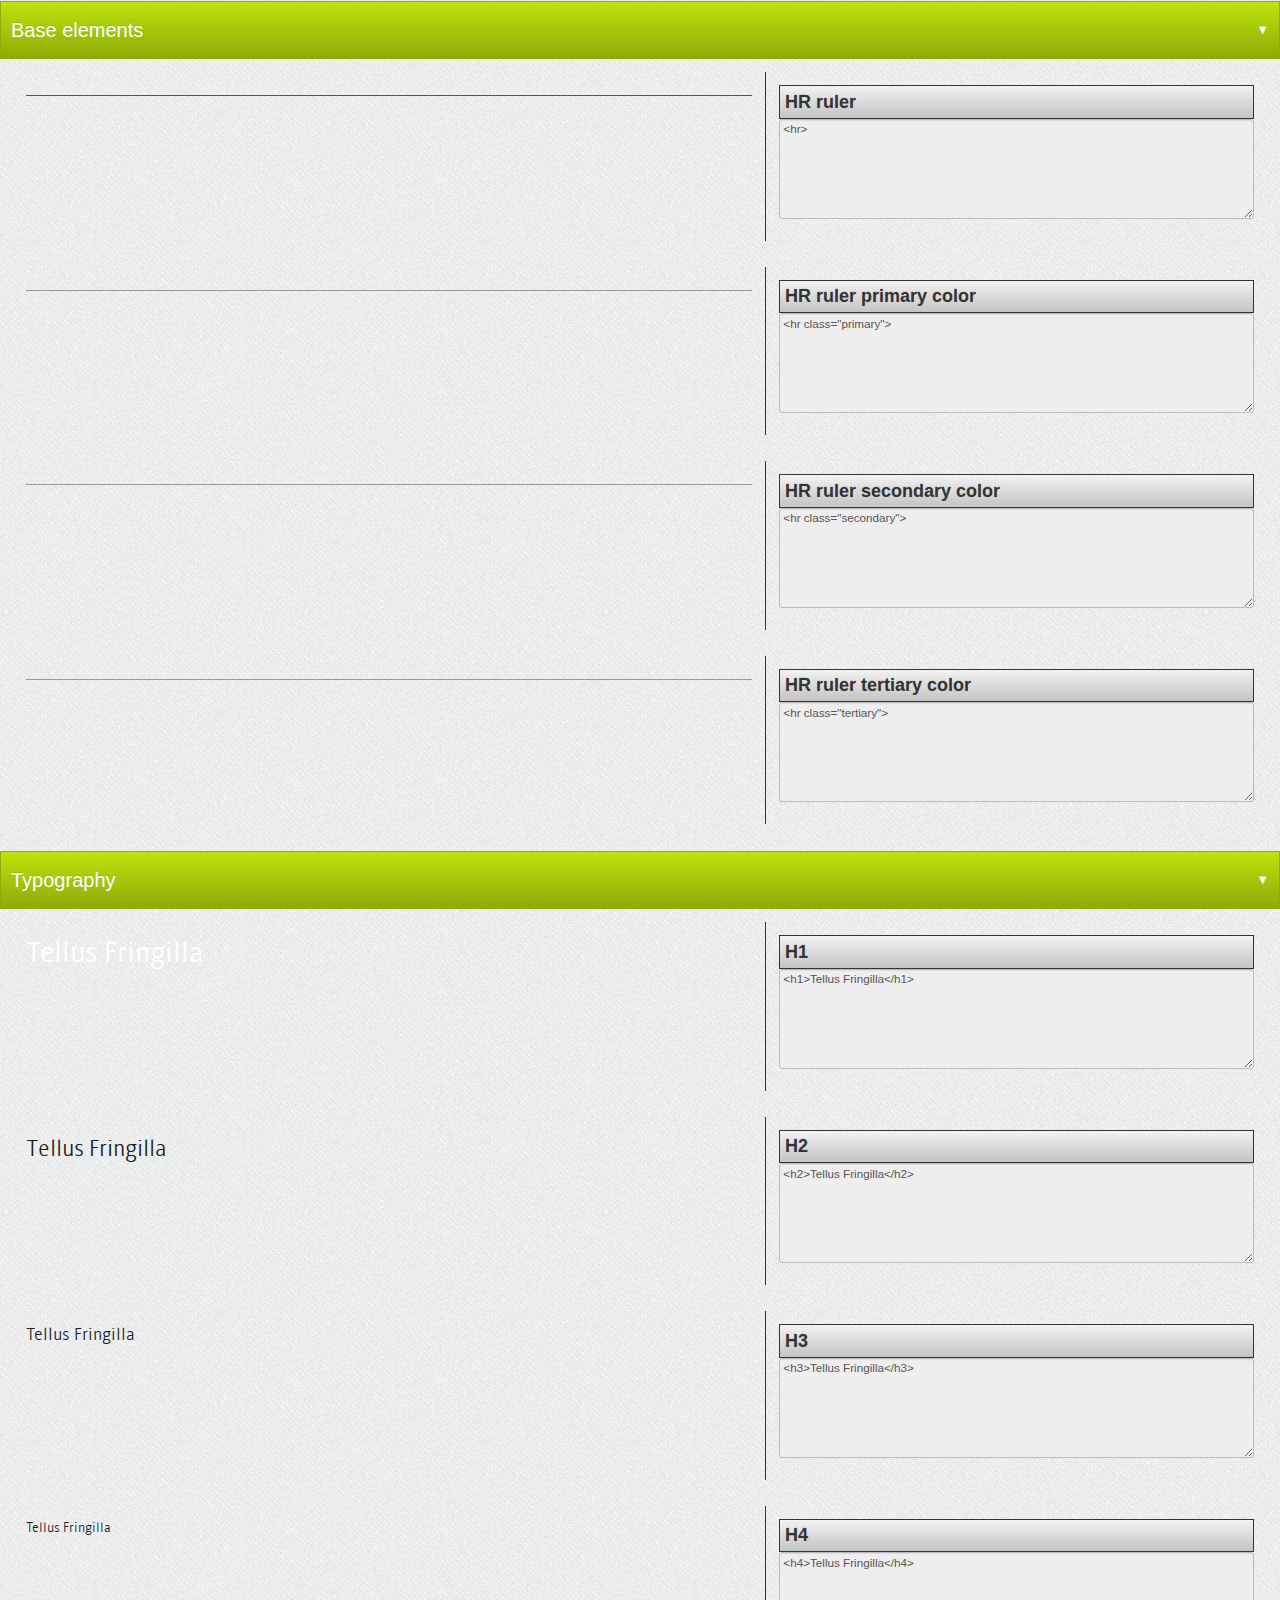
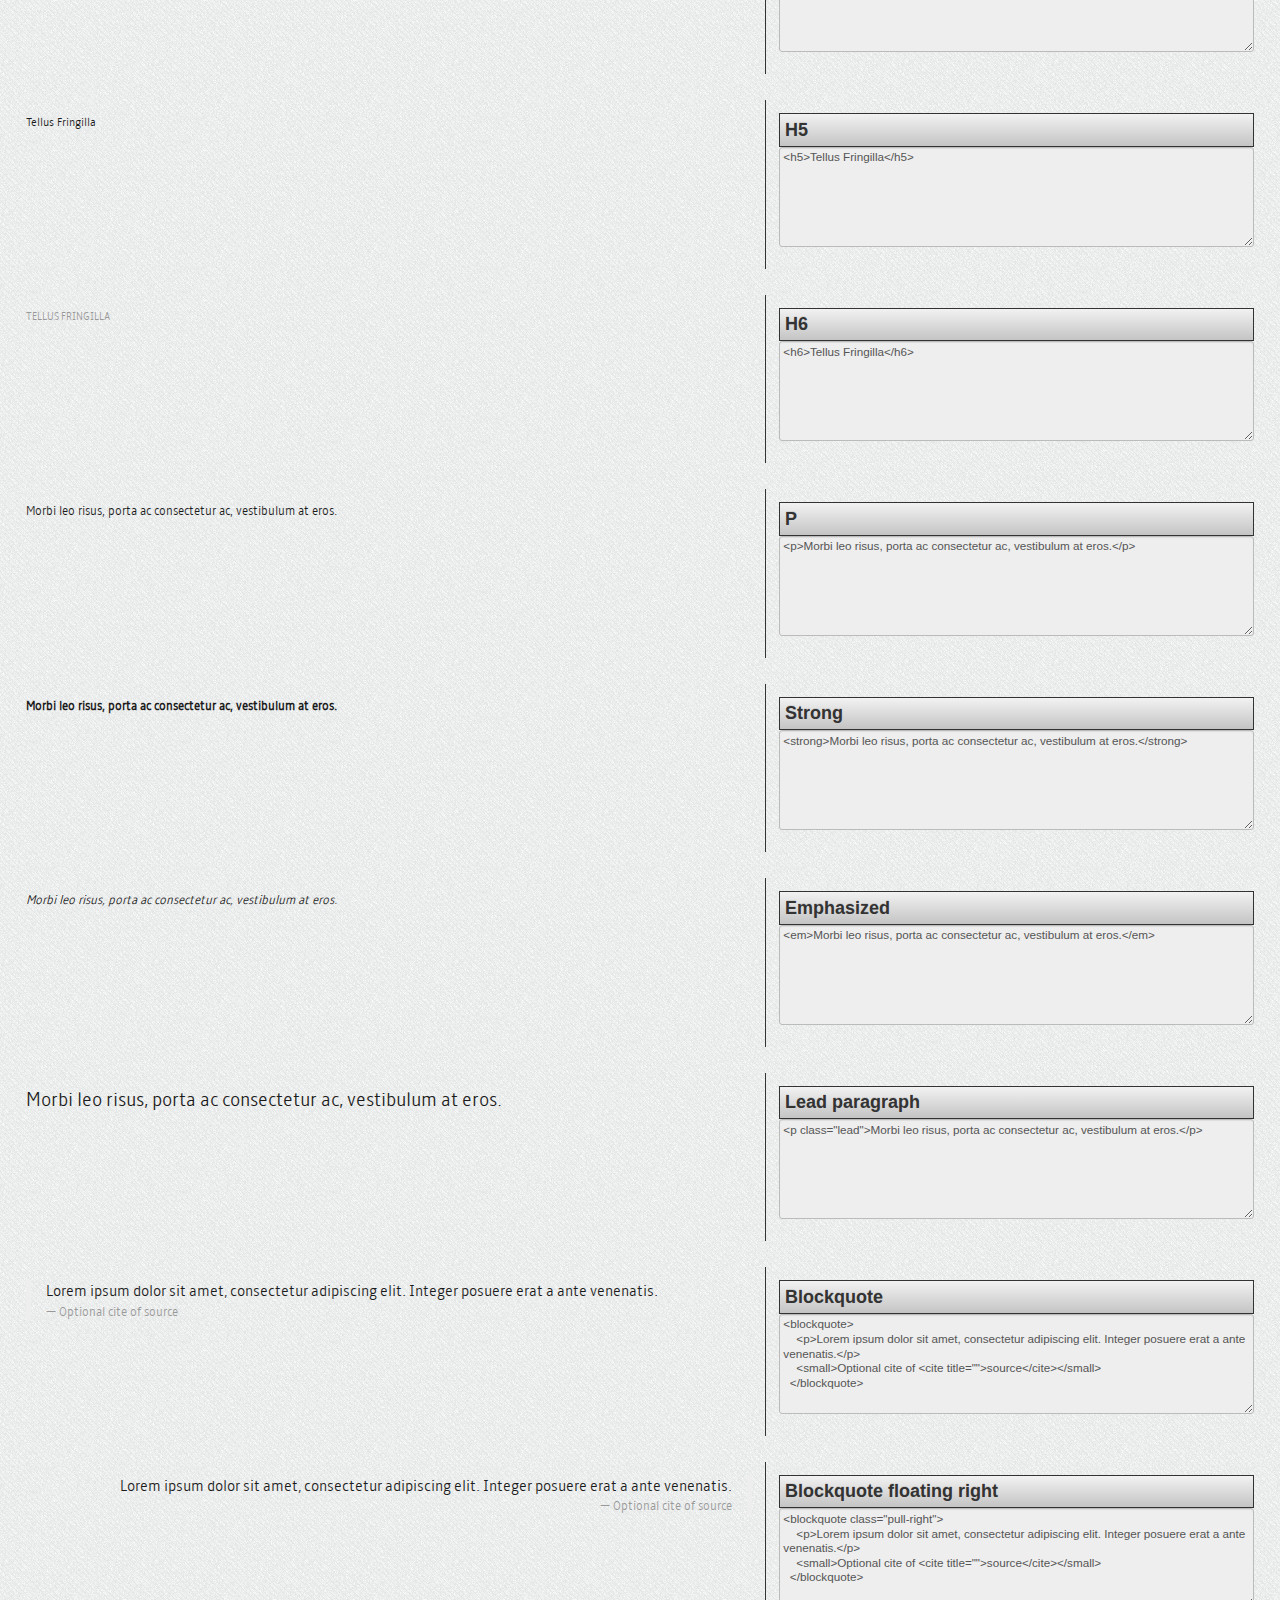
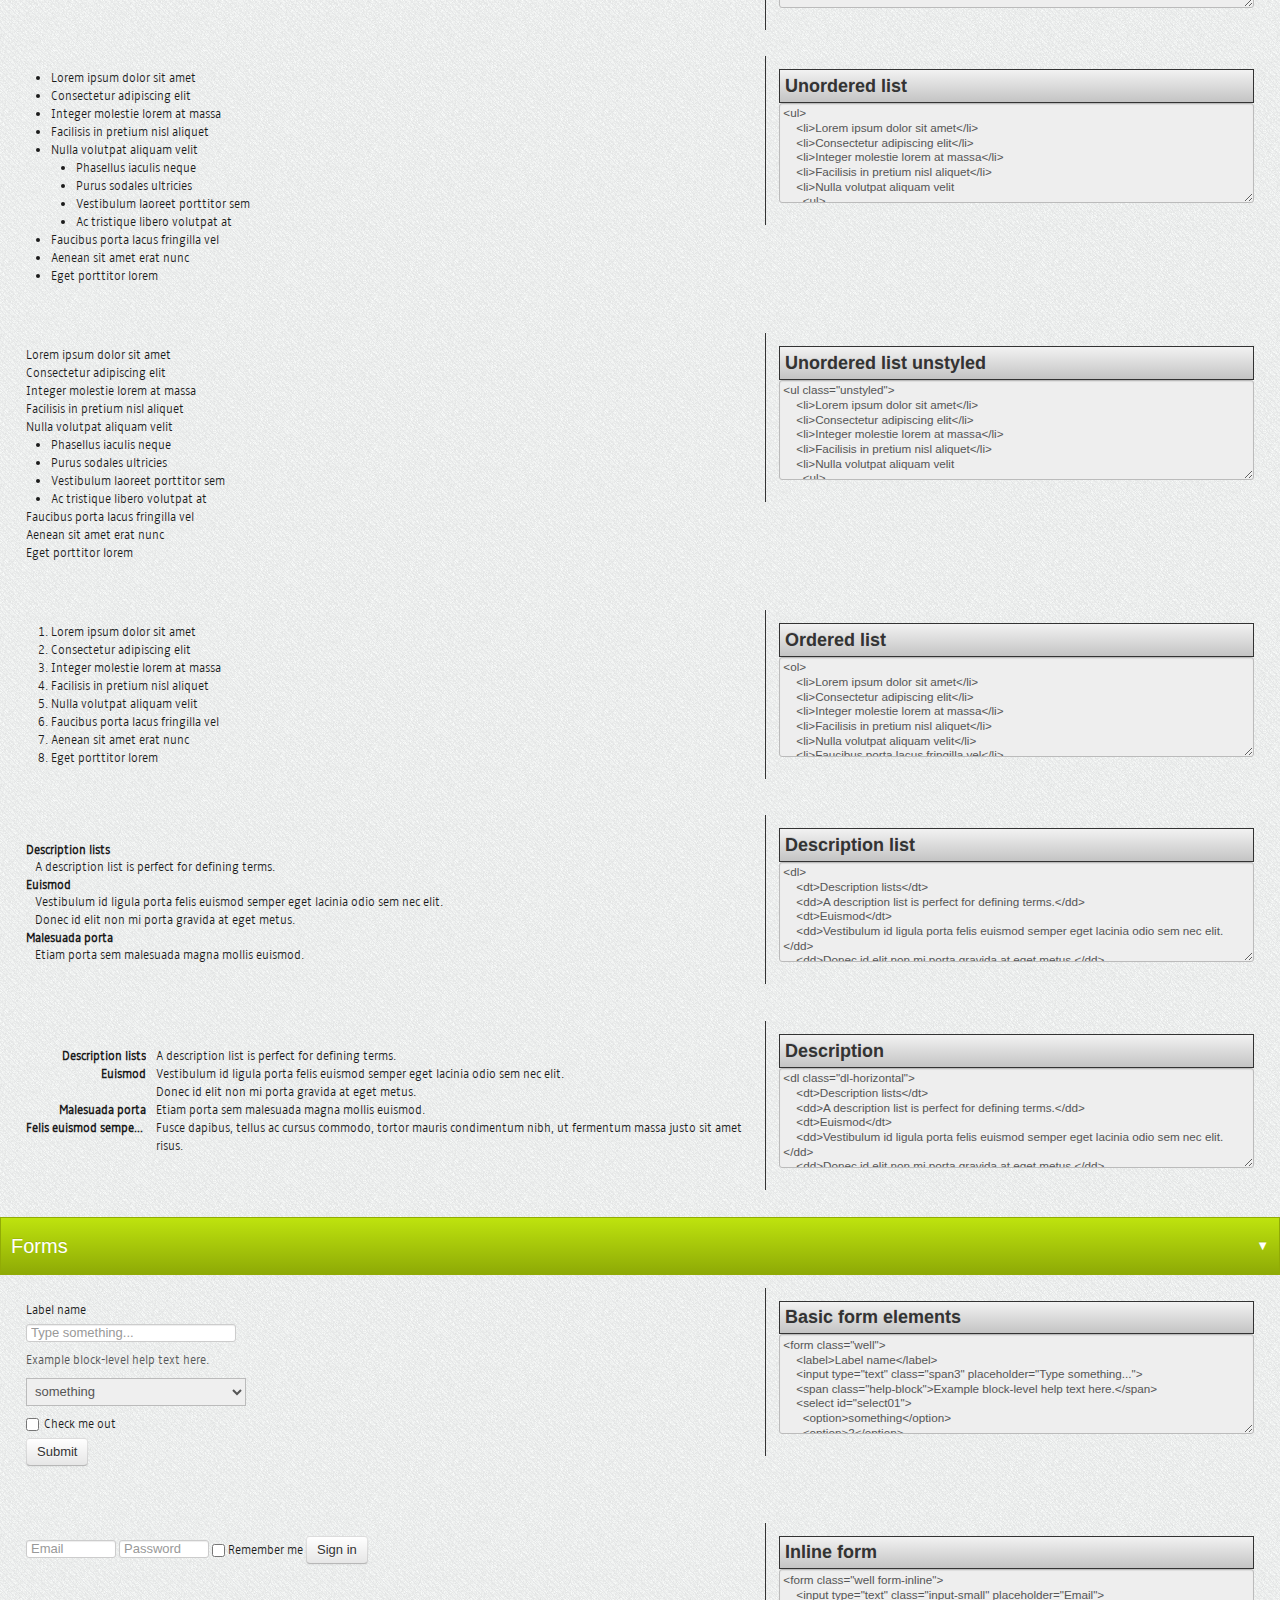
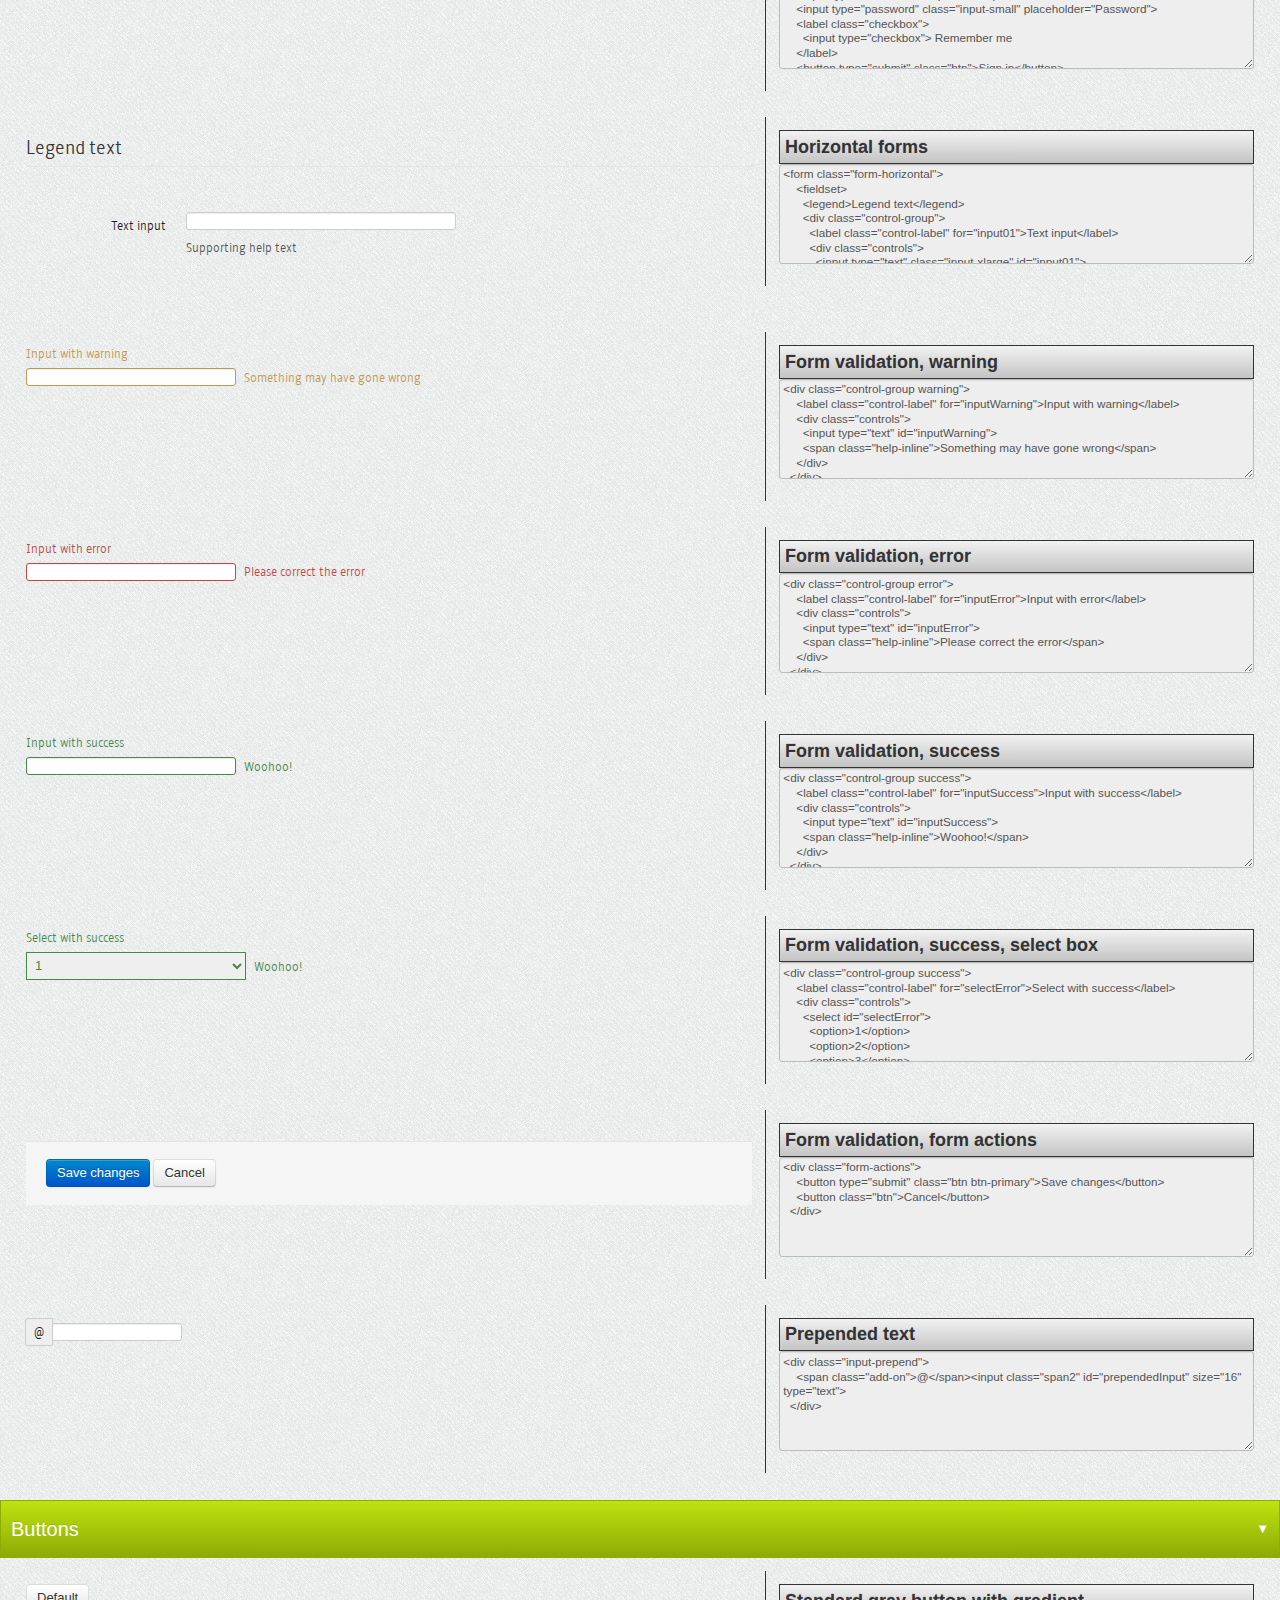
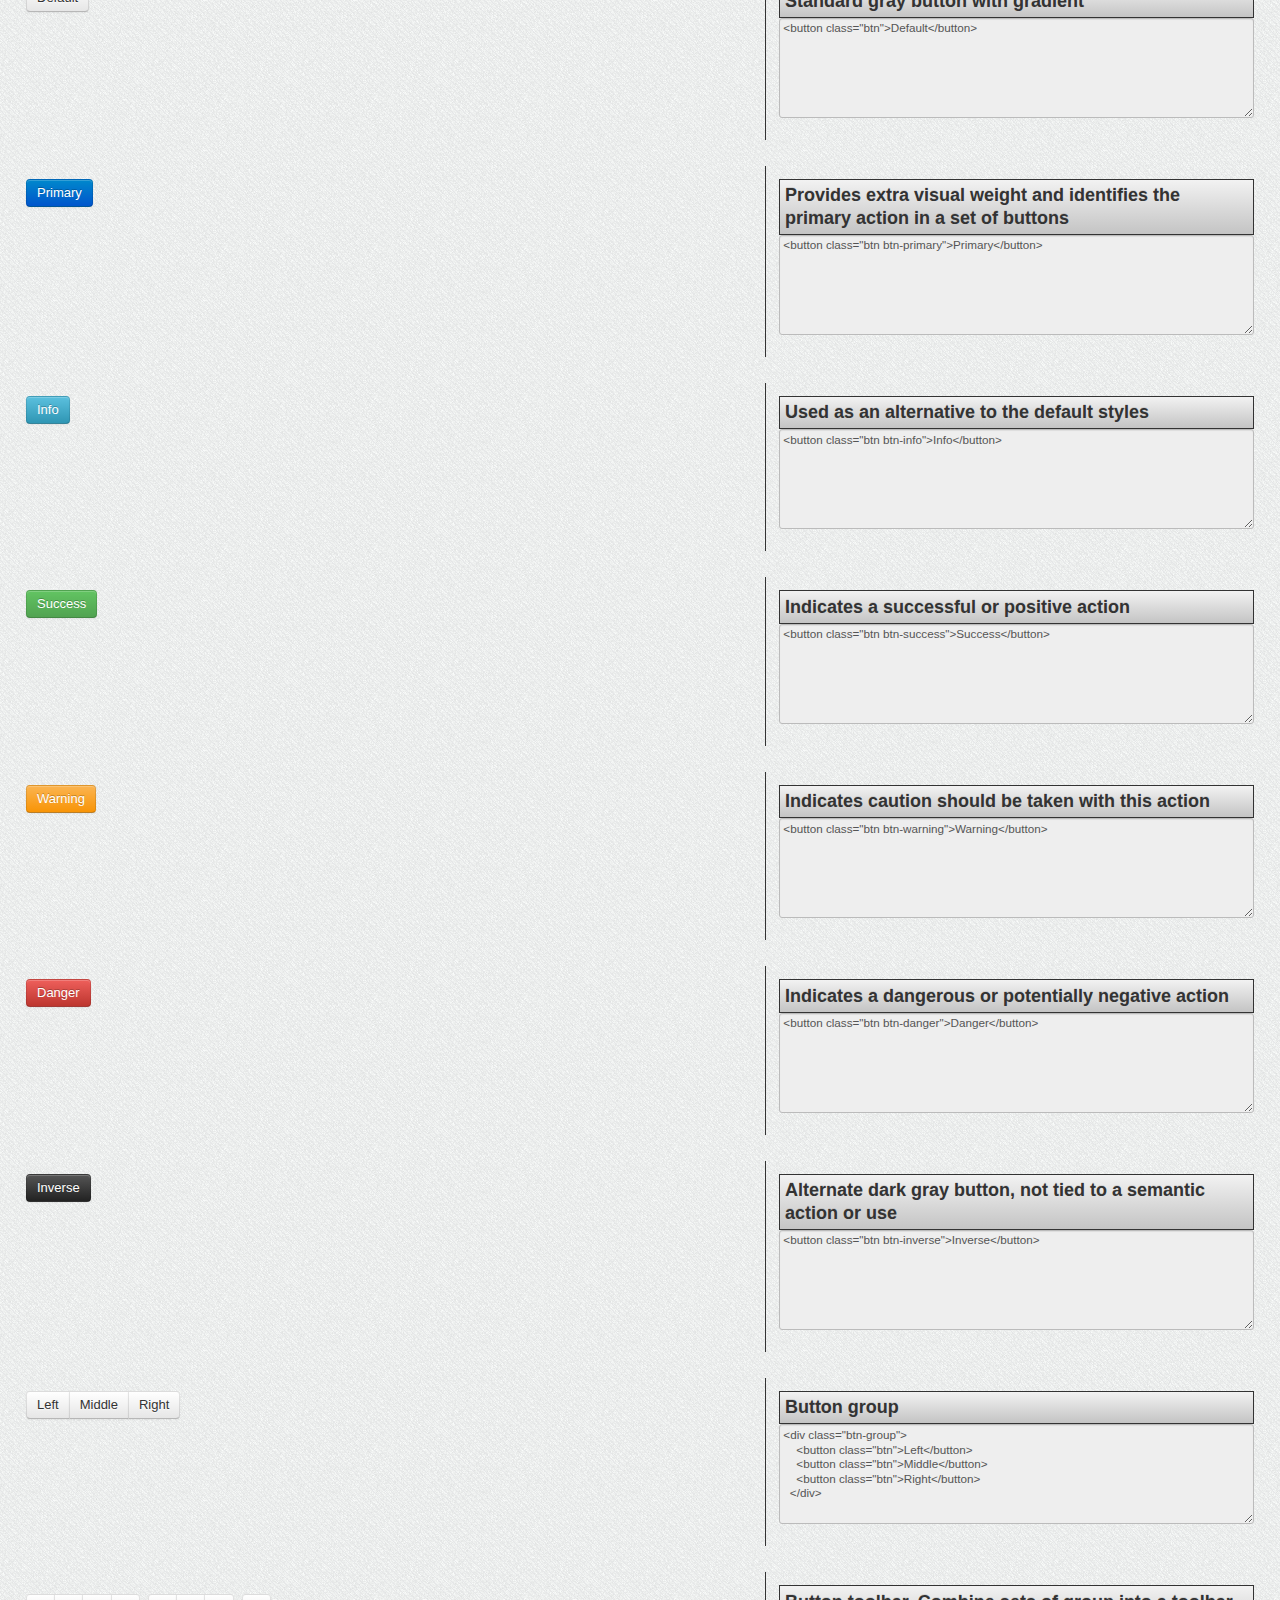
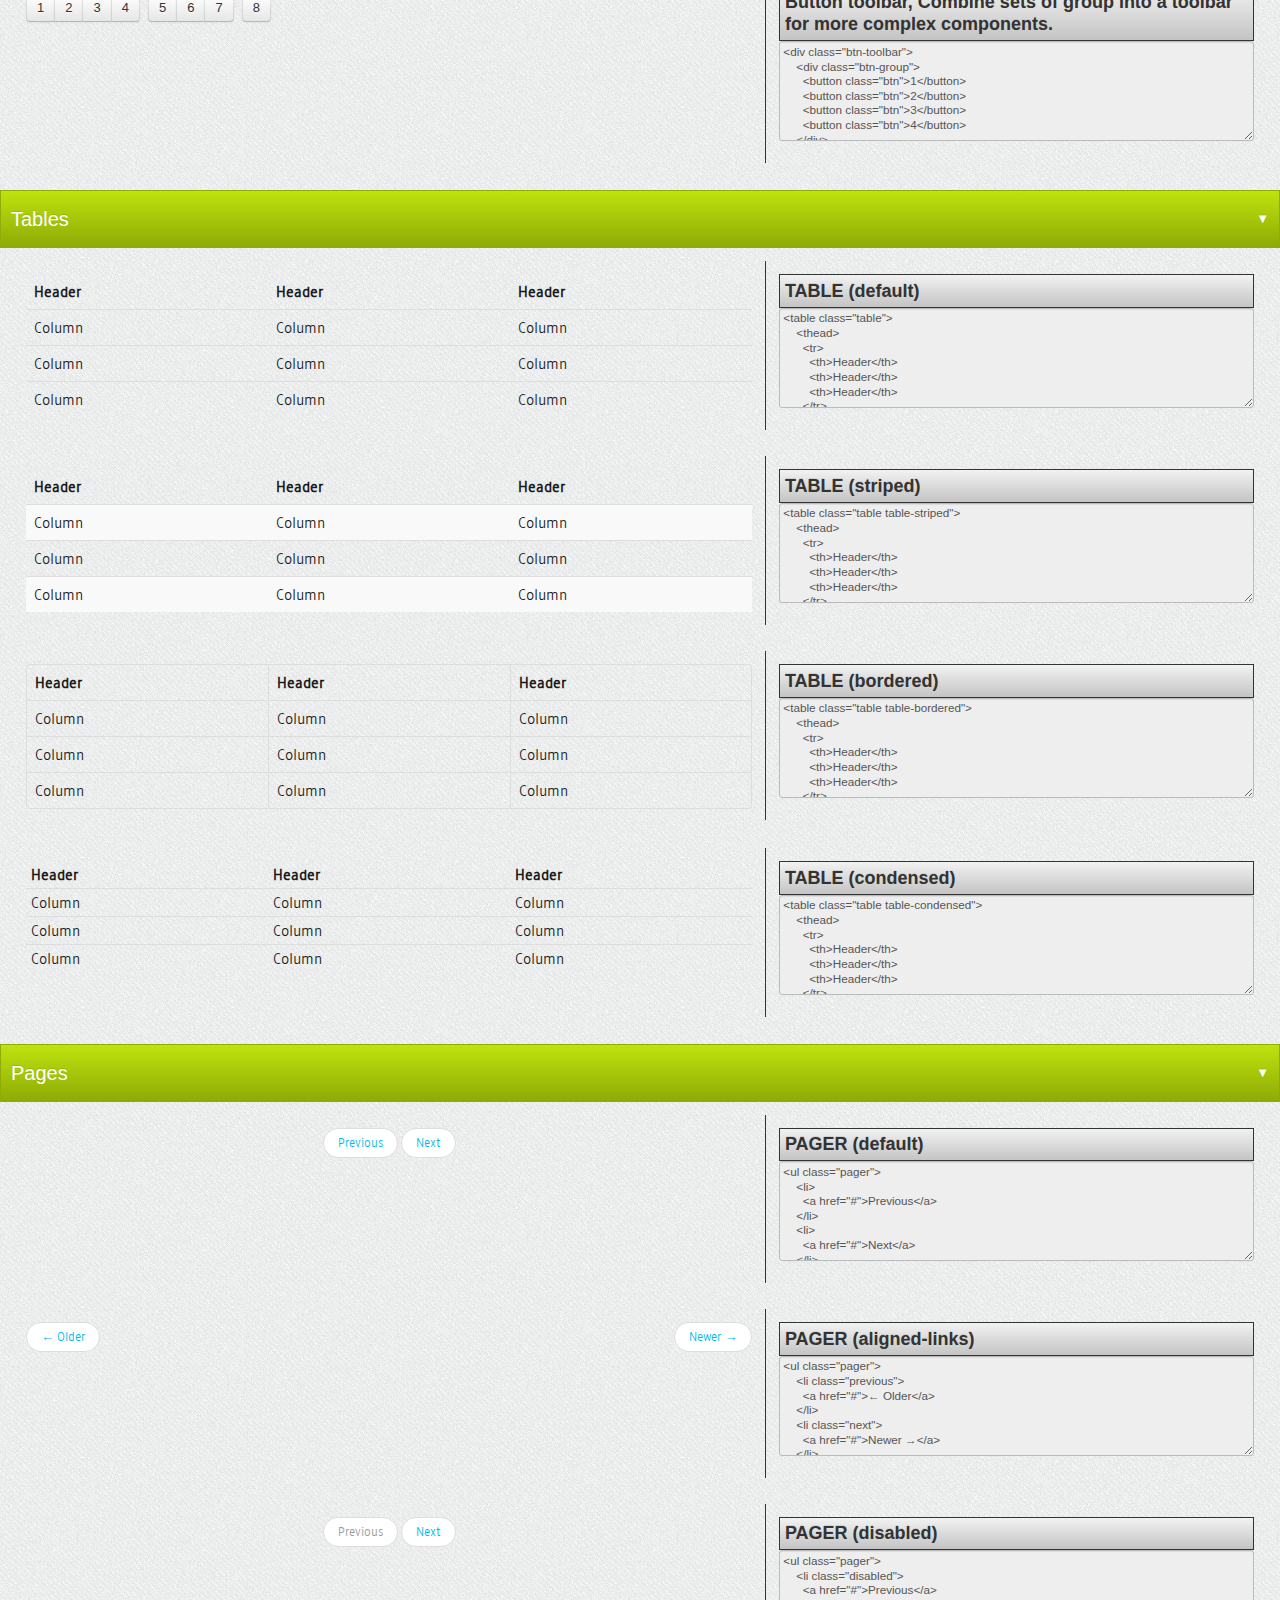
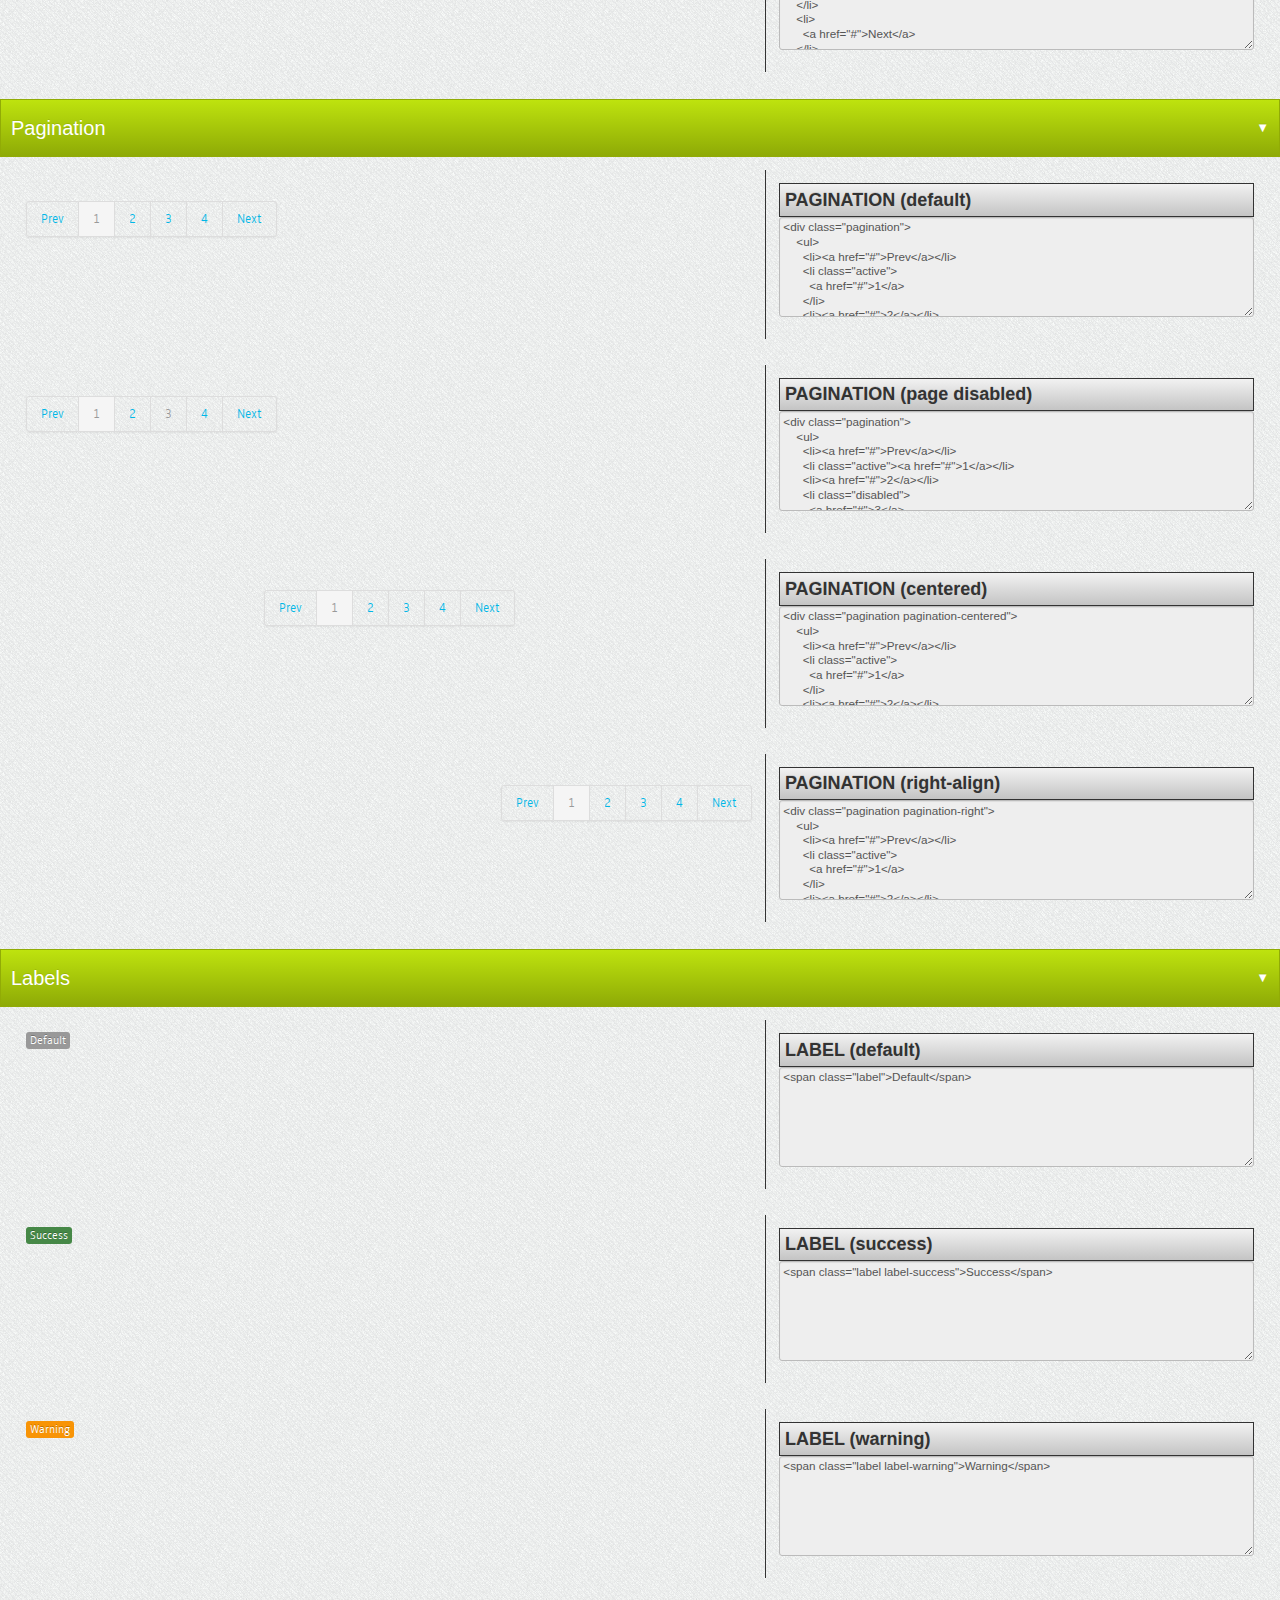
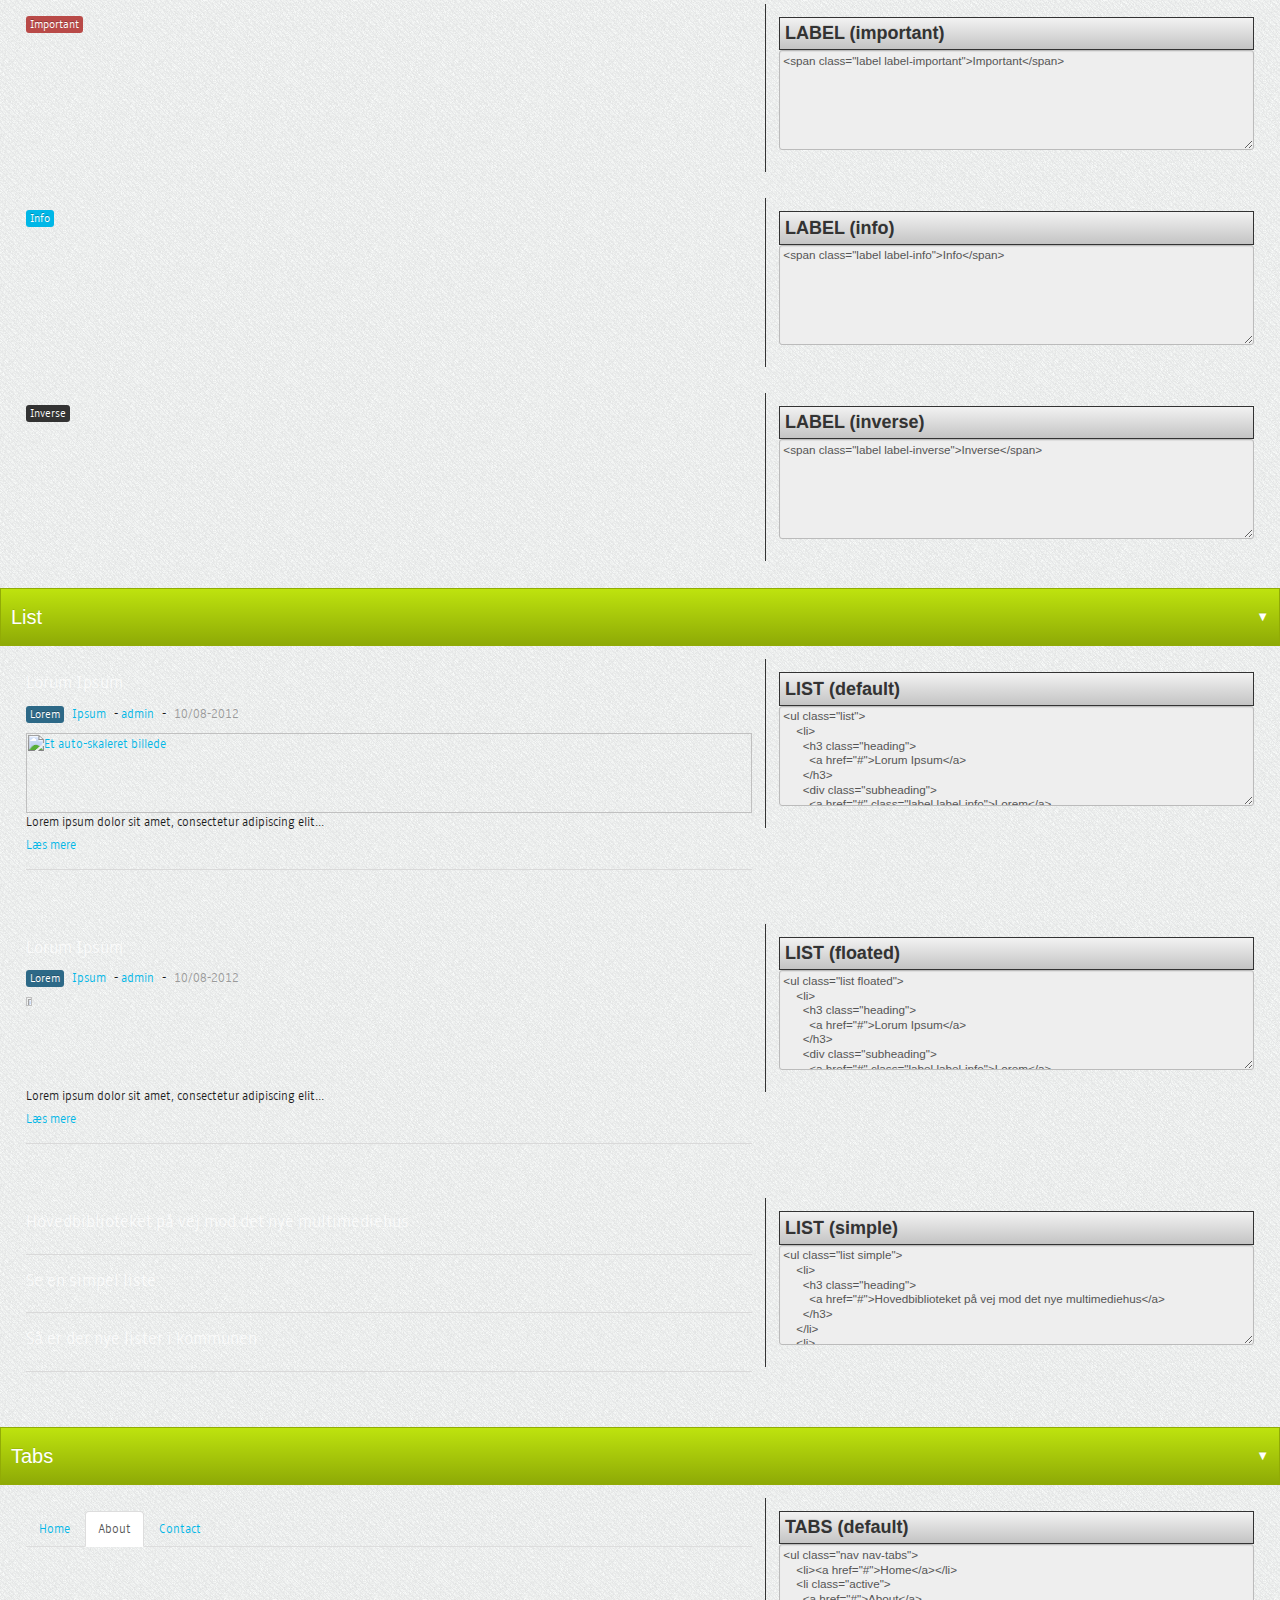
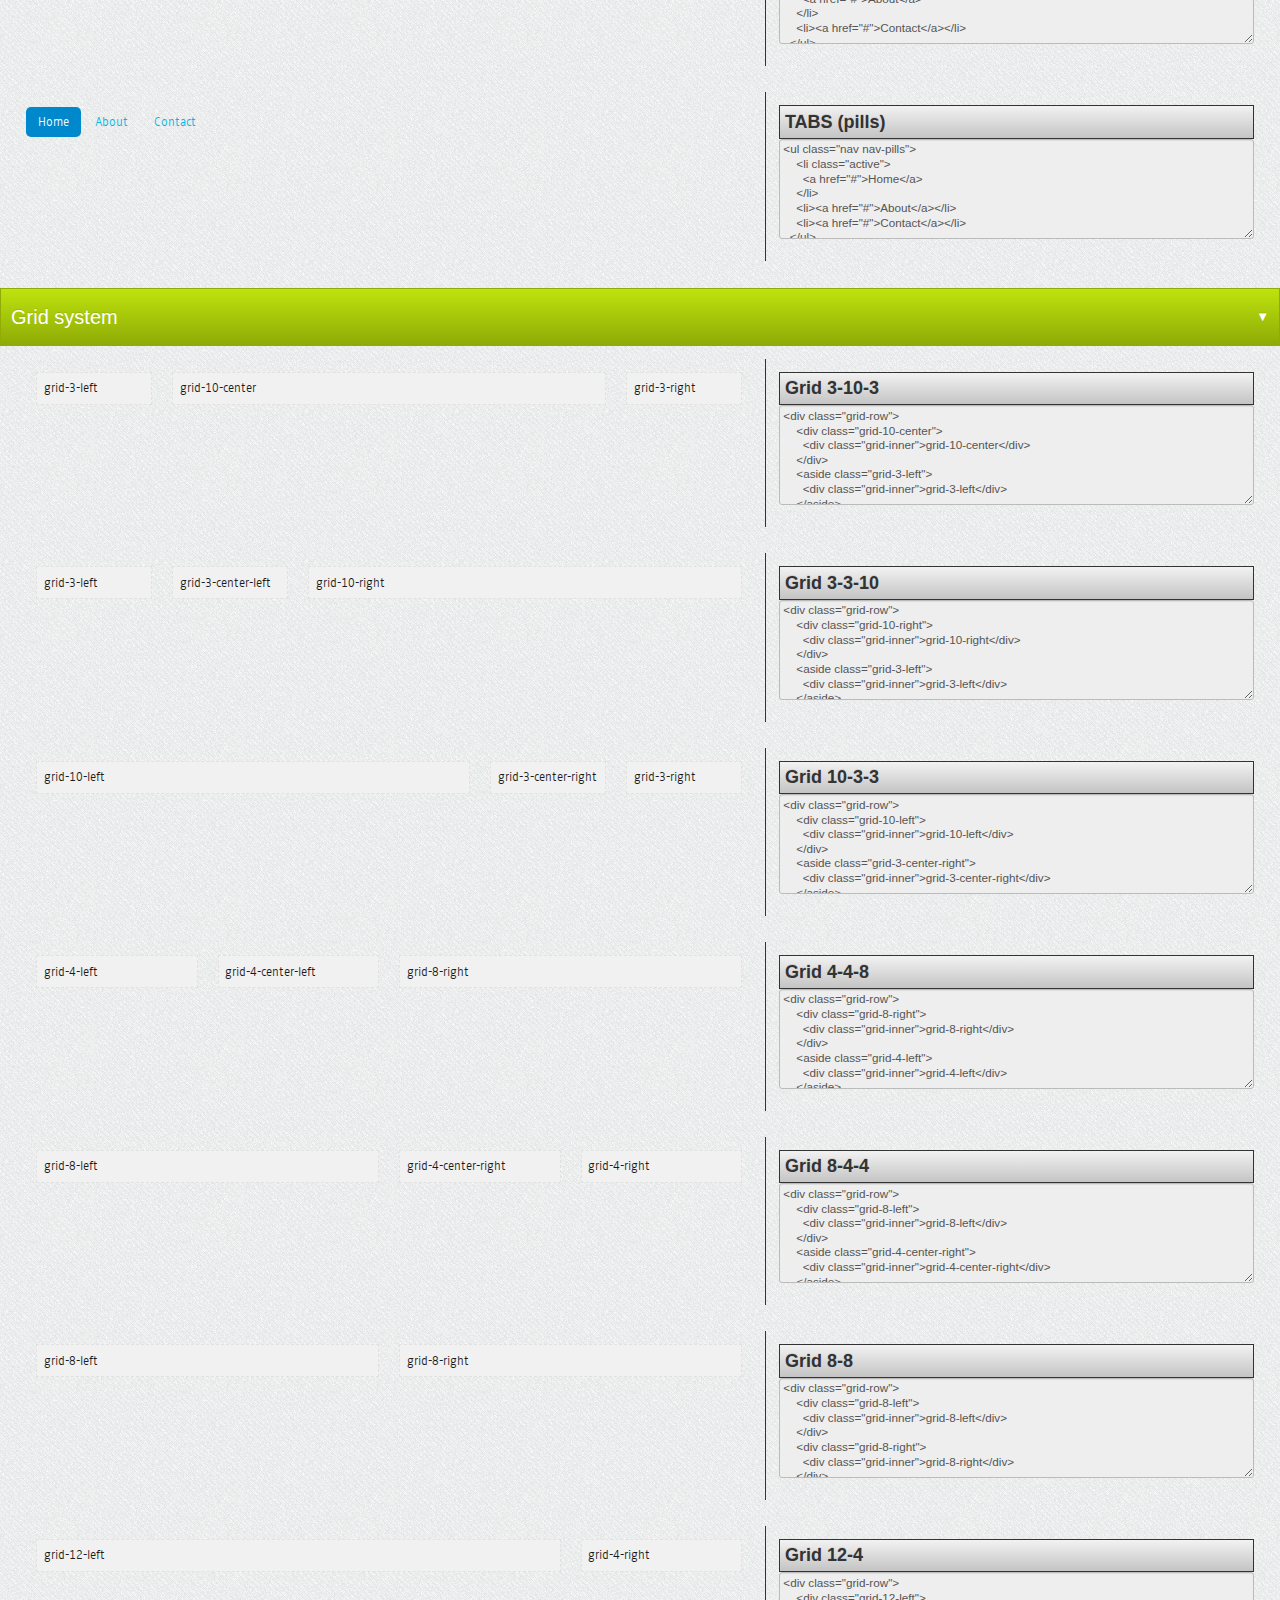
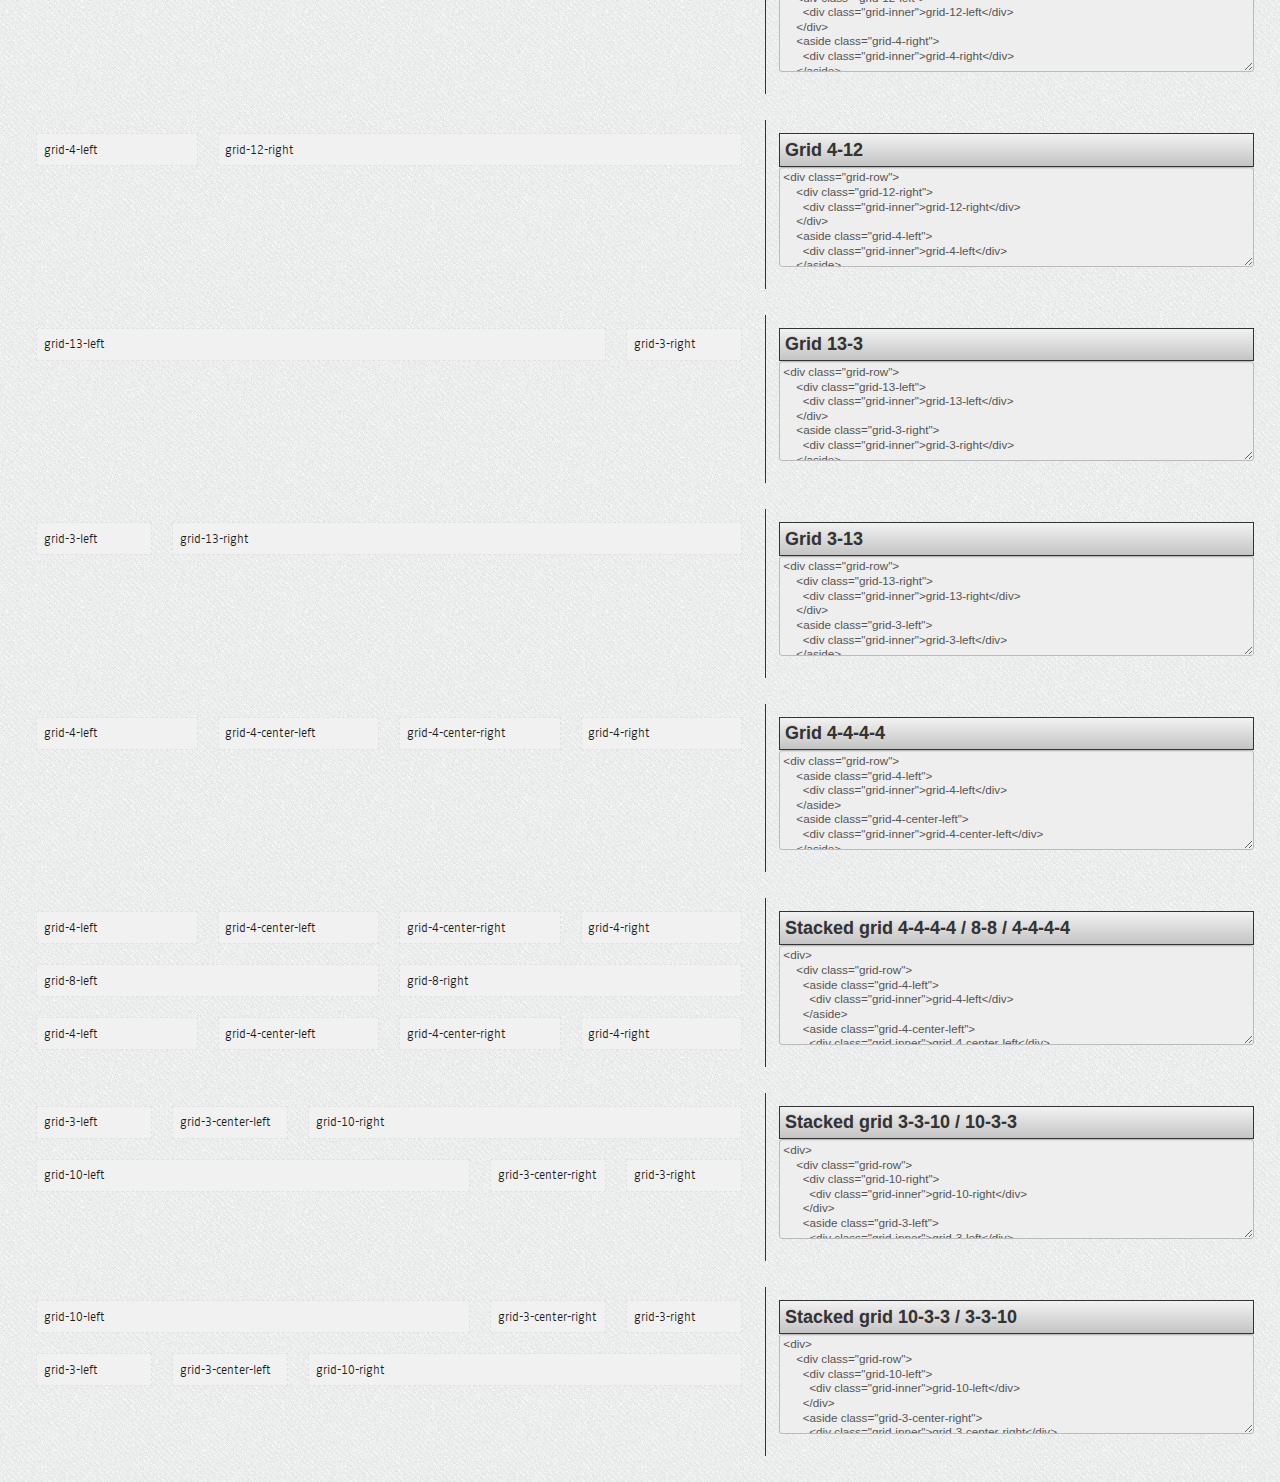
==== commit e01acc81: "Updated markup for lists" ====
--- a/tools/tdcss/index.html
+++ b/tools/tdcss/index.html
@@ -497,20 +497,21 @@
   <ul class="list">
     <li>
       <h3 class="heading">
-        <a href="#">Hovedbiblioteket på vej mod det nye multimediehus</a>
-      </h3>
-      <div class="subheading">
-        <a class="label label-info">Hovedbiblioteket</a> 
-        <a href="#">Jørgen Jørgensen</a> 
-        <span class="date">27/07-2012</span>
-      </div>
+        <a href="#">Lorum Ipsum</a>
+      </h3>          
+      <div class="subheading">                
+        <a href="#" class="label label-info">Lorem</a>                    
+        <a href="#">Ipsum</a>                    
+        <span>- <a href="#" title="View user profile." class="username">admin</a> -</span>
+        <span class="date">10/08-2012</span>        
+      </div>                  
       <a href="#">
-        <img alt="Et auto-skaleret billede" src="http://placehold.it/50x50&text=Thumb" /> 
-      </a>
-      <div class="content">
+        <img alt="Et auto-skaleret billede" src="http://placehold.it/50x50&text=Thumb" style="height: 80px;" /> 
+      </a>            
+      <div class="content">              
         <p>Lorem ipsum dolor sit amet, consectetur adipiscing elit...</p>
-        <a href="#">Liste link</a>
-      </div>
+        <a href="#">Læs mere</a>        
+      </div>    
     </li>
   </ul>
   
@@ -518,20 +519,21 @@
   <ul class="list floated">
     <li>
       <h3 class="heading">
-        <a href="event.php">Hovedbiblioteket på vej mod det nye multimediehus</a>
-      </h3>
-      <div class="subheading">
-        <a class="label label-info">Hovedbiblioteket</a> 
-        <a href="#">Jørgen Jørgensen</a> 
-        <span class="date">27/07-2012</span>
-      </div>
+        <a href="#">Lorum Ipsum</a>
+      </h3>          
+      <div class="subheading">                
+        <a href="#" class="label label-info">Lorem</a>                    
+        <a href="#">Ipsum</a>                    
+        <span>- <a href="#" title="View user profile." class="username">admin</a> -</span>
+        <span class="date">10/08-2012</span>        
+      </div>                  
       <a href="#">
         <img alt="Et auto-skaleret billede" src="http://placehold.it/50x50&text=Thumb" /> 
-      </a>
-      <div class="content">
+      </a>            
+      <div class="content">              
         <p>Lorem ipsum dolor sit amet, consectetur adipiscing elit...</p>
-        <a href="#">Liste link</a>
-      </div>
+        <a href="#">Læs mere</a>        
+      </div>    
     </li>
   </ul>
   
--- a/css/latto.styles.css
+++ b/css/latto.styles.css
@@ -1,3 +1,12 @@
+/* ==========================================================================
+   This file holds all the variables for the theme
+   ========================================================================== */
+/* ==========================================================================
+   Imports
+   ========================================================================== */
+/* ==========================================================================
+   Default font
+   ========================================================================== */
 @font-face {
   font-family: "Amble Light Condensed";
   src: url('fonts/amble/Amble-LightCondensed-webfont.eot');
@@ -6,56 +15,45 @@
   font-style: "normal";
 }
 
-/*
-
-#Theme elements
-background
-header background
-logo
-menu background
-menu colors
-submenu background
-submenu colors
-breadcrumb background
-breadcrumb colors
-block background
-block colors
-block inverse background
-block inverse colors
-content background
-content colors
-image border
-footer background
-footer colors
-
-#Text elements
-
-h1: header
-h2: subheader
-
-h2 -> block: blockheader
-
-h3, h4, h5
-
-h6
-
-a: inline
-
-a: read-more
-
-p
-
-p: manchet
-
-#Other elements
-
-btn: background
-
-btn: text
-
-
-
-*/
+/* ==========================================================================
+   Grayscale colors
+   ========================================================================== */
+/* ==========================================================================
+   Theme variables
+   ========================================================================== */
+/* ==========================================================================
+   Font variables
+   ========================================================================== */
+/* ==========================================================================
+   Headers
+   ========================================================================== */
+/* ==========================================================================
+   Text colors
+   ========================================================================== */
+/* ==========================================================================
+   Links
+   ========================================================================== */
+/* ==========================================================================
+   Blocks
+   ========================================================================== */
+/* ==========================================================================
+   Grids and spacing
+   ========================================================================== */
+/* ==========================================================================
+   Navigation
+   ========================================================================== */
+/* ==========================================================================
+   List
+   ========================================================================== */
+/* ==========================================================================
+   This file holds all the variables for the theme
+   ========================================================================== */
+/* ==========================================================================
+   Imports
+   ========================================================================== */
+/* ==========================================================================
+   Default font
+   ========================================================================== */
 @font-face {
   font-family: "Amble Light Condensed";
   src: url('fonts/amble/Amble-LightCondensed-webfont.eot');
@@ -64,56 +62,36 @@
   font-style: "normal";
 }
 
-/*
-
-#Theme elements
-background
-header background
-logo
-menu background
-menu colors
-submenu background
-submenu colors
-breadcrumb background
-breadcrumb colors
-block background
-block colors
-block inverse background
-block inverse colors
-content background
-content colors
-image border
-footer background
-footer colors
-
-#Text elements
-
-h1: header
-h2: subheader
-
-h2 -> block: blockheader
-
-h3, h4, h5
-
-h6
-
-a: inline
-
-a: read-more
-
-p
-
-p: manchet
-
-#Other elements
-
-btn: background
-
-btn: text
-
-
-
-*/
+/* ==========================================================================
+   Grayscale colors
+   ========================================================================== */
+/* ==========================================================================
+   Theme variables
+   ========================================================================== */
+/* ==========================================================================
+   Font variables
+   ========================================================================== */
+/* ==========================================================================
+   Headers
+   ========================================================================== */
+/* ==========================================================================
+   Text colors
+   ========================================================================== */
+/* ==========================================================================
+   Links
+   ========================================================================== */
+/* ==========================================================================
+   Blocks
+   ========================================================================== */
+/* ==========================================================================
+   Grids and spacing
+   ========================================================================== */
+/* ==========================================================================
+   Navigation
+   ========================================================================== */
+/* ==========================================================================
+   List
+   ========================================================================== */
 /* line 5, ../sass/latto.typography.scss */
 body {
   color: #1b1b1b;
@@ -122,31 +100,32 @@
   line-height: 18px;
 }
 
+/* Colors for ::selection */
 /* line 39, ../sass/latto.mixins.scss */
 ::-webkit-selection {
-  color: #eeeeee;
+  color: #d9d9d9;
   background: #555555;
 }
 
 /* line 39, ../sass/latto.mixins.scss */
 ::-moz-selection {
-  color: #eeeeee;
+  color: #d9d9d9;
   background: #555555;
 }
 
 /* line 39, ../sass/latto.mixins.scss */
 ::-o-selection {
-  color: #eeeeee;
+  color: #d9d9d9;
   background: #555555;
 }
 
 /* line 39, ../sass/latto.mixins.scss */
 ::selection {
-  color: #eeeeee;
+  color: #d9d9d9;
   background: #555555;
 }
 
-/* line 24, ../sass/latto.typography.scss */
+/* line 23, ../sass/latto.typography.scss */
 h1,
 h2,
 h3,
@@ -155,94 +134,95 @@
 h6 {
   font-weight: normal;
 }
-/* line 27, ../sass/latto.typography.scss */
+/* line 26, ../sass/latto.typography.scss */
 h1 a:link,
 h2 a:link,
 h3 a:link,
 h4 a:link,
 h5 a:link,
 h6 a:link {
-  color: rgba(27, 27, 27, 0.75);
+  color: rgba(255, 255, 255, 0.75);
   text-decoration: none;
 }
-/* line 31, ../sass/latto.typography.scss */
+/* line 30, ../sass/latto.typography.scss */
 h1 a:visited,
 h2 a:visited,
 h3 a:visited,
 h4 a:visited,
 h5 a:visited,
 h6 a:visited {
-  color: rgba(27, 27, 27, 0.85);
-}
-/* line 34, ../sass/latto.typography.scss */
+  color: rgba(255, 255, 255, 0.85);
+}
+/* line 33, ../sass/latto.typography.scss */
 h1 a:hover,
 h2 a:hover,
 h3 a:hover,
 h4 a:hover,
 h5 a:hover,
 h6 a:hover {
-  color: #1b1b1b;
-}
-
-/* line 40, ../sass/latto.typography.scss */
+  color: white;
+}
+
+/* line 39, ../sass/latto.typography.scss */
 h1 {
-  color: #1b1b1b;
-}
-
-/* line 44, ../sass/latto.typography.scss */
+  color: white;
+}
+
+/* line 43, ../sass/latto.typography.scss */
 h3 {
   line-height: 22.5px;
 }
 
-/* line 52, ../sass/latto.typography.scss */
+/* line 51, ../sass/latto.typography.scss */
 a:link {
   color: #00b7e7;
   text-decoration: none;
 }
-/* line 56, ../sass/latto.typography.scss */
+/* line 55, ../sass/latto.typography.scss */
 a:visited {
   color: #007a9b;
 }
-/* line 59, ../sass/latto.typography.scss */
+/* line 58, ../sass/latto.typography.scss */
 a:hover {
   color: #006681;
   text-decoration: underline;
 }
-/* line 63, ../sass/latto.typography.scss */
+/* line 62, ../sass/latto.typography.scss */
 a:focus {
   color: #006681;
 }
-/* line 66, ../sass/latto.typography.scss */
+/* line 65, ../sass/latto.typography.scss */
 a:active {
   color: black;
 }
 
-/* line 84, ../sass/latto.typography.scss */
+/* line 83, ../sass/latto.typography.scss */
 .small {
   font-size: 6.5px;
 }
 
-/* line 88, ../sass/latto.typography.scss */
+/* line 87, ../sass/latto.typography.scss */
 .medium {
   font-size: 9.75px;
 }
 
-/* line 92, ../sass/latto.typography.scss */
+/* line 91, ../sass/latto.typography.scss */
 .big {
   font-size: 16.25px;
 }
 
-/* line 96, ../sass/latto.typography.scss */
+/* line 95, ../sass/latto.typography.scss */
 .bigger {
   font-size: 17.875px;
 }
 
-/* line 100, ../sass/latto.typography.scss */
+/* line 99, ../sass/latto.typography.scss */
 .biggest {
   font-size: 19.5px;
 }
 
-/* line 8, ../sass/latto.grid.scss */
+/* See: http://zengrids.com/help/#vars-legacy */
+/* line 11, ../sass/latto.grid.scss */
 #page {
   *position: relative;
   *zoom: 1;
@@ -257,14 +237,14 @@
   clear: both;
 }
 
-/* line 12, ../sass/latto.grid.scss */
+/* line 15, ../sass/latto.grid.scss */
 .grid-inner {
   margin-left: auto;
   margin-right: auto;
   max-width: 1200px;
 }
 
-/* line 18, ../sass/latto.grid.scss */
+/* line 21, ../sass/latto.grid.scss */
 .grid-3-left {
   float: left;
   width: 18.75%;
@@ -277,12 +257,13 @@
   -ms-box-sizing: border-box;
   box-sizing: border-box;
   word-wrap: break-word;
+  *behavior: url("../scripts/boxsizing.htc");
   _display: inline;
   _overflow: hidden;
   _overflow-y: visible;
 }
 
-/* line 22, ../sass/latto.grid.scss */
+/* line 25, ../sass/latto.grid.scss */
 .grid-3-center-left {
   float: left;
   width: 18.75%;
@@ -295,12 +276,13 @@
   -ms-box-sizing: border-box;
   box-sizing: border-box;
   word-wrap: break-word;
+  *behavior: url("../scripts/boxsizing.htc");
   _display: inline;
   _overflow: hidden;
   _overflow-y: visible;
 }
 
-/* line 26, ../sass/latto.grid.scss */
+/* line 29, ../sass/latto.grid.scss */
 .grid-3-center-right {
   float: right;
   width: 18.75%;
@@ -313,12 +295,13 @@
   -ms-box-sizing: border-box;
   box-sizing: border-box;
   word-wrap: break-word;
+  *behavior: url("../scripts/boxsizing.htc");
   _display: inline;
   _overflow: hidden;
   _overflow-y: visible;
 }
 
-/* line 30, ../sass/latto.grid.scss */
+/* line 33, ../sass/latto.grid.scss */
 .grid-3-right {
   float: right;
   width: 18.75%;
@@ -331,12 +314,13 @@
   -ms-box-sizing: border-box;
   box-sizing: border-box;
   word-wrap: break-word;
+  *behavior: url("../scripts/boxsizing.htc");
   _display: inline;
   _overflow: hidden;
   _overflow-y: visible;
 }
 
-/* line 34, ../sass/latto.grid.scss */
+/* line 37, ../sass/latto.grid.scss */
 .grid-4-left {
   float: left;
   width: 25%;
@@ -349,12 +333,13 @@
   -ms-box-sizing: border-box;
   box-sizing: border-box;
   word-wrap: break-word;
+  *behavior: url("../scripts/boxsizing.htc");
   _display: inline;
   _overflow: hidden;
   _overflow-y: visible;
 }
 
-/* line 38, ../sass/latto.grid.scss */
+/* line 41, ../sass/latto.grid.scss */
 .grid-4-center-left {
   float: left;
   width: 25%;
@@ -367,12 +352,13 @@
   -ms-box-sizing: border-box;
   box-sizing: border-box;
   word-wrap: break-word;
+  *behavior: url("../scripts/boxsizing.htc");
   _display: inline;
   _overflow: hidden;
   _overflow-y: visible;
 }
 
-/* line 42, ../sass/latto.grid.scss */
+/* line 45, ../sass/latto.grid.scss */
 .grid-4-center-right {
   float: left;
   width: 25%;
@@ -385,12 +371,13 @@
   -ms-box-sizing: border-box;
   box-sizing: border-box;
   word-wrap: break-word;
+  *behavior: url("../scripts/boxsizing.htc");
   _display: inline;
   _overflow: hidden;
   _overflow-y: visible;
 }
 
-/* line 46, ../sass/latto.grid.scss */
+/* line 49, ../sass/latto.grid.scss */
 .grid-4-right {
   float: right;
   width: 25%;
@@ -403,12 +390,13 @@
   -ms-box-sizing: border-box;
   box-sizing: border-box;
   word-wrap: break-word;
+  *behavior: url("../scripts/boxsizing.htc");
   _display: inline;
   _overflow: hidden;
   _overflow-y: visible;
 }
 
-/* line 50, ../sass/latto.grid.scss */
+/* line 53, ../sass/latto.grid.scss */
 .grid-8-left {
   float: left;
   width: 50%;
@@ -421,12 +409,13 @@
   -ms-box-sizing: border-box;
   box-sizing: border-box;
   word-wrap: break-word;
+  *behavior: url("../scripts/boxsizing.htc");
   _display: inline;
   _overflow: hidden;
   _overflow-y: visible;
 }
 
-/* line 54, ../sass/latto.grid.scss */
+/* line 57, ../sass/latto.grid.scss */
 .grid-8-right {
   float: right;
   width: 50%;
@@ -439,12 +428,13 @@
   -ms-box-sizing: border-box;
   box-sizing: border-box;
   word-wrap: break-word;
+  *behavior: url("../scripts/boxsizing.htc");
   _display: inline;
   _overflow: hidden;
   _overflow-y: visible;
 }
 
-/* line 58, ../sass/latto.grid.scss */
+/* line 61, ../sass/latto.grid.scss */
 .grid-10-left {
   float: left;
   width: 62.5%;
@@ -457,12 +447,13 @@
   -ms-box-sizing: border-box;
   box-sizing: border-box;
   word-wrap: break-word;
+  *behavior: url("../scripts/boxsizing.htc");
   _display: inline;
   _overflow: hidden;
   _overflow-y: visible;
 }
 
-/* line 62, ../sass/latto.grid.scss */
+/* line 65, ../sass/latto.grid.scss */
 .grid-10-center {
   float: left;
   width: 62.5%;
@@ -475,12 +466,13 @@
   -ms-box-sizing: border-box;
   box-sizing: border-box;
   word-wrap: break-word;
+  *behavior: url("../scripts/boxsizing.htc");
   _display: inline;
   _overflow: hidden;
   _overflow-y: visible;
 }
 
-/* line 66, ../sass/latto.grid.scss */
+/* line 69, ../sass/latto.grid.scss */
 .grid-10-right {
   float: right;
   width: 62.5%;
@@ -493,12 +485,13 @@
   -ms-box-sizing: border-box;
   box-sizing: border-box;
   word-wrap: break-word;
+  *behavior: url("../scripts/boxsizing.htc");
   _display: inline;
   _overflow: hidden;
   _overflow-y: visible;
 }
 
-/* line 70, ../sass/latto.grid.scss */
+/* line 73, ../sass/latto.grid.scss */
 .grid-12-left {
   float: left;
   width: 75%;
@@ -511,12 +504,13 @@
   -ms-box-sizing: border-box;
   box-sizing: border-box;
   word-wrap: break-word;
+  *behavior: url("../scripts/boxsizing.htc");
   _display: inline;
   _overflow: hidden;
   _overflow-y: visible;
 }
 
-/* line 74, ../sass/latto.grid.scss */
+/* line 77, ../sass/latto.grid.scss */
 .grid-12-right {
   float: right;
   width: 75%;
@@ -529,12 +523,13 @@
   -ms-box-sizing: border-box;
   box-sizing: border-box;
   word-wrap: break-word;
+  *behavior: url("../scripts/boxsizing.htc");
   _display: inline;
   _overflow: hidden;
   _overflow-y: visible;
 }
 
-/* line 78, ../sass/latto.grid.scss */
+/* line 81, ../sass/latto.grid.scss */
 .grid-13-left {
   float: left;
   width: 81.25%;
@@ -547,12 +542,13 @@
   -ms-box-sizing: border-box;
   box-sizing: border-box;
   word-wrap: break-word;
+  *behavior: url("../scripts/boxsizing.htc");
   _display: inline;
   _overflow: hidden;
   _overflow-y: visible;
 }
 
-/* line 82, ../sass/latto.grid.scss */
+/* line 85, ../sass/latto.grid.scss */
 .grid-13-right {
   float: right;
   width: 81.25%;
@@ -565,12 +561,13 @@
   -ms-box-sizing: border-box;
   box-sizing: border-box;
   word-wrap: break-word;
+  *behavior: url("../scripts/boxsizing.htc");
   _display: inline;
   _overflow: hidden;
   _overflow-y: visible;
 }
 
-/* line 86, ../sass/latto.grid.scss */
+/* line 89, ../sass/latto.grid.scss */
 .grid-full {
   clear: both;
   float: left;
@@ -584,27 +581,28 @@
   -ms-box-sizing: border-box;
   box-sizing: border-box;
   word-wrap: break-word;
+  *behavior: url("../scripts/boxsizing.htc");
   _display: inline;
   _overflow: hidden;
   _overflow-y: visible;
 }
 
-/* line 91, ../sass/latto.grid.scss */
+/* line 94, ../sass/latto.grid.scss */
 .grid-clear-both {
   clear: both;
 }
 
-/* line 95, ../sass/latto.grid.scss */
+/* line 98, ../sass/latto.grid.scss */
 .grid-clear-left {
   clear: left;
 }
 
-/* line 99, ../sass/latto.grid.scss */
+/* line 102, ../sass/latto.grid.scss */
 .grid-clear-right {
   clear: right;
 }
 
-/* line 103, ../sass/latto.grid.scss */
+/* line 106, ../sass/latto.grid.scss */
 .grid-stack {
   clear: both;
   float: left;
@@ -618,33 +616,34 @@
   -ms-box-sizing: border-box;
   box-sizing: border-box;
   word-wrap: break-word;
+  *behavior: url("../scripts/boxsizing.htc");
   _display: inline;
   _overflow: hidden;
   _overflow-y: visible;
 }
 
-/* line 108, ../sass/latto.grid.scss */
+/* line 111, ../sass/latto.grid.scss */
 .grid-row {
   clear: both;
   margin-bottom: 20px;
 }
-/* line 111, ../sass/latto.grid.scss */
+/* line 114, ../sass/latto.grid.scss */
 .grid-row.last {
   margin-bottom: 0;
 }
 
-/* line 123, ../sass/latto.grid.scss */
+/* line 126, ../sass/latto.grid.scss */
 .add-spacing-after {
   margin-bottom: 1em;
 }
 
-/* line 129, ../sass/latto.grid.scss */
+/* line 132, ../sass/latto.grid.scss */
 .tdcss-fragment .grid-row .grid-inner {
   background-color: #f1f1f1;
   border: 1px dashed #e1e1e1;
   padding: .5em;
 }
-/* line 134, ../sass/latto.grid.scss */
+/* line 137, ../sass/latto.grid.scss */
 .tdcss-fragment .grid-row:after {
   clear: both;
   content: "";
@@ -653,12 +652,12 @@
 
 @media screen
 and (max-width: 768px) {
-  /* line 144, ../sass/latto.grid.scss */
+  /* line 147, ../sass/latto.grid.scss */
   body {
     background-color: red;
   }
 
-  /* line 148, ../sass/latto.grid.scss */
+  /* line 151, ../sass/latto.grid.scss */
   .content {
     clear: both;
     float: left;
@@ -672,12 +671,13 @@
     -ms-box-sizing: border-box;
     box-sizing: border-box;
     word-wrap: break-word;
+    *behavior: url("../scripts/boxsizing.htc");
     _display: inline;
     _overflow: hidden;
     _overflow-y: visible;
   }
 
-  /* line 153, ../sass/latto.grid.scss */
+  /* line 156, ../sass/latto.grid.scss */
   .sidebar-first {
     clear: both;
     float: left;
@@ -691,12 +691,13 @@
     -ms-box-sizing: border-box;
     box-sizing: border-box;
     word-wrap: break-word;
+    *behavior: url("../scripts/boxsizing.htc");
     _display: inline;
     _overflow: hidden;
     _overflow-y: visible;
   }
 
-  /* line 158, ../sass/latto.grid.scss */
+  /* line 161, ../sass/latto.grid.scss */
   .sidebar-second {
     float: right;
     width: 50%;
@@ -709,6 +710,7 @@
     -ms-box-sizing: border-box;
     box-sizing: border-box;
     word-wrap: break-word;
+    *behavior: url("../scripts/boxsizing.htc");
     _display: inline;
     _overflow: hidden;
     _overflow-y: visible;
@@ -792,8 +794,8 @@
 }
 /* line 71, ../sass/latto.base.scss */
 hr.primary {
-  background: #1b1b1b;
-  color: #1b1b1b;
+  background: #999999;
+  color: #999999;
   clear: both;
   float: none;
   width: 100%;
@@ -804,8 +806,8 @@
 }
 /* line 74, ../sass/latto.base.scss */
 hr.secondary {
-  background: red;
-  color: red;
+  background: #999999;
+  color: #999999;
   clear: both;
   float: none;
   width: 100%;
@@ -816,8 +818,8 @@
 }
 /* line 77, ../sass/latto.base.scss */
 hr.tertiary {
-  background: #00b7e7;
-  color: #00b7e7;
+  background: #999999;
+  color: #999999;
   clear: both;
   float: none;
   width: 100%;
@@ -838,17 +840,27 @@
 }
 
 /* ==========================================================================
+   Bootstrap overwrites
+   ========================================================================== */
+/* line 97, ../sass/latto.base.scss */
+.label-info,
+.badge-info {
+  color: white;
+  background-color: #00b7e7;
+}
+
+/* ==========================================================================
    List styling
    ========================================================================== */
-/* line 99, ../sass/latto.base.scss */
+/* line 108, ../sass/latto.base.scss */
 ul li h3 {
   margin-bottom: 5px;
 }
-/* line 102, ../sass/latto.base.scss */
+/* line 111, ../sass/latto.base.scss */
 ul li p {
   margin-bottom: 5px;
 }
-/* line 107, ../sass/latto.base.scss */
+/* line 116, ../sass/latto.base.scss */
 ul.date-list .date-wrapper {
   -webkit-box-shadow: 0px 0px 5px #333333;
   -moz-box-shadow: 0px 0px 5px #333333;
@@ -865,68 +877,77 @@
   text-align: center;
   vertical-align: top;
 }
-/* line 120, ../sass/latto.base.scss */
+/* line 129, ../sass/latto.base.scss */
 ul.date-list .date-wrapper .day {
   background-color: #00b7e7;
   color: white;
   text-shadow: 0 -1px 0 rgba(0, 0, 0, 0.25);
 }
-/* line 125, ../sass/latto.base.scss */
+/* line 134, ../sass/latto.base.scss */
 ul.date-list .date-wrapper .date-wrapper-inner {
-  background: url("../images/default-bg-pattern.png") white;
+  background: white;
   border: 1px solid #d9d9d9;
 }
-/* line 128, ../sass/latto.base.scss */
+/* line 137, ../sass/latto.base.scss */
 ul.date-list .date-wrapper .date-wrapper-inner .date {
   font-size: 19.5px;
   margin-top: 5px;
 }
-/* line 134, ../sass/latto.base.scss */
+/* line 143, ../sass/latto.base.scss */
 ul.date-list .content {
   display: inline-block;
 }
-/* line 138, ../sass/latto.base.scss */
+/* line 147, ../sass/latto.base.scss */
 ul.list {
   list-style-type: none;
   margin: 0;
   padding: 0;
   width: 100%;
 }
-/* line 143, ../sass/latto.base.scss */
+/* line 152, ../sass/latto.base.scss */
 ul.list li {
-  border-bottom: 1px solid #eeeeee;
+  border-bottom: 1px solid #d9d9d9;
   padding-bottom: 15px;
   margin-bottom: 15px;
 }
-/* line 147, ../sass/latto.base.scss */
-ul.list li div.subheading {
+/* line 156, ../sass/latto.base.scss */
+ul.list li .subheading {
   margin-top: 10px;
   margin-bottom: 10px;
 }
-/* line 150, ../sass/latto.base.scss */
-ul.list li div.subheading span, ul.list li div.subheading a {
+/* line 159, ../sass/latto.base.scss */
+ul.list li .subheading span, ul.list li .subheading a {
   margin-right: 5px;
 }
-/* line 152, ../sass/latto.base.scss */
-ul.list li div.subheading span.label, ul.list li div.subheading a.label {
+/* line 161, ../sass/latto.base.scss */
+ul.list li .subheading span.label, ul.list li .subheading a.label {
   color: white;
 }
-/* line 156, ../sass/latto.base.scss */
-ul.list li div.subheading span.date {
+/* line 165, ../sass/latto.base.scss */
+ul.list li .subheading .date {
   color: #999999;
 }
-/* line 160, ../sass/latto.base.scss */
+/* line 169, ../sass/latto.base.scss */
 ul.list li img {
   height: auto;
   width: 100%;
 }
-/* line 164, ../sass/latto.base.scss */
+/* line 173, ../sass/latto.base.scss */
 ul.list li.last {
   border-bottom: 0;
   margin-bottom: 0;
   padding-bottom: 0;
 }
-/* line 174, ../sass/latto.base.scss */
+/* line 182, ../sass/latto.base.scss */
+ul.floated li {
+  letter-spacing: -4px;
+  /* Fix for the white letter next to li elements */
+}
+/* line 184, ../sass/latto.base.scss */
+ul.floated li div, ul.floated li p, ul.floated li a, ul.floated li span {
+  letter-spacing: normal;
+}
+/* line 187, ../sass/latto.base.scss */
 ul.floated li img {
   display: inline-block;
   padding-right: 10px;
@@ -935,8 +956,8 @@
   -moz-box-sizing: border-box;
   box-sizing: border-box;
 }
-/* line 180, ../sass/latto.base.scss */
-ul.floated li div.content {
+/* line 193, ../sass/latto.base.scss */
+ul.floated li .content {
   display: inline-block;
   vertical-align: top;
   width: 90%;
@@ -944,11 +965,13 @@
   -moz-box-sizing: border-box;
   box-sizing: border-box;
 }
-/* line 191, ../sass/latto.base.scss */
-ul.simple li img, ul.simple li div.subheading, ul.simple li div.content {
+/* line 206, ../sass/latto.base.scss */
+ul.simple li img,
+ul.simple li .subheading,
+ul.simple li .content {
   display: none;
 }
-/* line 198, ../sass/latto.base.scss */
+/* line 213, ../sass/latto.base.scss */
 ul.nav.nav-inline {
   -webkit-border-radius: 4px;
   -moz-border-radius: 4px;
@@ -962,7 +985,7 @@
   border-right: 1px solid rgba(255, 255, 255, 0.2);
   margin: 0;
 }
-/* line 205, ../sass/latto.base.scss */
+/* line 220, ../sass/latto.base.scss */
 ul.nav.nav-inline li {
   background-color: rgba(0, 109, 171, 0.25);
   zoom: 1;
@@ -971,26 +994,26 @@
   border-right: 1px solid rgba(0, 109, 171, 0.75);
   display: table-cell;
 }
-/* line 210, ../sass/latto.base.scss */
+/* line 225, ../sass/latto.base.scss */
 ul.nav.nav-inline li a {
-  color: #eeeeee;
+  color: #d9d9d9;
   display: block;
   padding: 10px 20px;
   text-decoration: none;
 }
-/* line 215, ../sass/latto.base.scss */
+/* line 230, ../sass/latto.base.scss */
 ul.nav.nav-inline li a:hover {
   color: white;
 }
-/* line 219, ../sass/latto.base.scss */
+/* line 234, ../sass/latto.base.scss */
 ul.nav.nav-inline li.first {
   border-left: 0;
 }
-/* line 222, ../sass/latto.base.scss */
+/* line 237, ../sass/latto.base.scss */
 ul.nav.nav-inline li.last {
   border-right: 1px solid rgba(0, 109, 171, 0.5);
 }
-/* line 225, ../sass/latto.base.scss */
+/* line 240, ../sass/latto.base.scss */
 ul.nav.nav-inline li.active {
   border-left: 0;
   border-right: 0;
@@ -1003,3 +1026,1152 @@
 .branding .pane-page-logo {
   float: left;
 }
+
+/*  Font Awesome
+    the iconic font designed for use with Twitter Bootstrap
+    -------------------------------------------------------
+    The full suite of pictographic icons, examples, and documentation
+    can be found at: http://fortawesome.github.com/Font-Awesome/
+
+    License
+    -------------------------------------------------------
+    The Font Awesome webfont, CSS, and LESS files are licensed under CC BY 3.0:
+    http://creativecommons.org/licenses/by/3.0/ A mention of
+    'Font Awesome - http://fortawesome.github.com/Font-Awesome' in human-readable
+    source code is considered acceptable attribution (most common on the web).
+    If human readable source code is not available to the end user, a mention in
+    an 'About' or 'Credits' screen is considered acceptable (most common in desktop
+    or mobile software).
+
+    Contact
+    -------------------------------------------------------
+    Email: dave@davegandy.com
+    Twitter: http://twitter.com/fortaweso_me
+    Work: Lead Product Designer @ http://kyruus.com
+
+    */
+@font-face {
+  font-family: "FontAwesome";
+  src: url('fonts/fontawesome/fontawesome-webfont.eot');
+  src: url('fonts/fontawesome/fontawesome-webfont.eot?#iefix') format('eot'), url('fonts/fontawesome/fontawesome-webfont.woff') format('woff'), url('fonts/fontawesome/fontawesome-webfont.ttf') format('truetype'), url('fonts/fontawesome/fontawesome-webfont.svg#FontAwesomeRegular') format('svg');
+  font-weight: normal;
+  font-style: normal;
+}
+
+/*  Font Awesome styles
+    ------------------------------------------------------- */
+/* line 41, ../sass/latto.font-awesome.scss */
+[class^="icon-"]:before,
+[class*=" icon-"]:before {
+  font-family: FontAwesome;
+  font-weight: normal;
+  font-style: normal;
+  display: inline-block;
+  text-decoration: inherit;
+}
+
+/* line 50, ../sass/latto.font-awesome.scss */
+a [class^="icon-"],
+a [class*=" icon-"] {
+  display: inline-block;
+  text-decoration: inherit;
+}
+
+/* makes the font 33% larger relative to the icon container */
+/* line 56, ../sass/latto.font-awesome.scss */
+.icon-large:before {
+  vertical-align: middle;
+  font-size: 4/3em;
+}
+
+/* line 63, ../sass/latto.font-awesome.scss */
+.btn [class^="icon-"],
+.btn [class*=" icon-"], .nav-tabs [class^="icon-"], .nav-tabs [class*=" icon-"] {
+  /* keeps button heights with and without icons the same */
+  line-height: .9em;
+}
+
+/* line 71, ../sass/latto.font-awesome.scss */
+li [class^="icon-"],
+li [class*=" icon-"] {
+  display: inline-block;
+  width: 1.25em;
+  text-align: center;
+}
+/* line 77, ../sass/latto.font-awesome.scss */
+li .icon-large:before,
+li .icon-large:before {
+  /* 1.5 increased font size for icon-large * 1.25 width */
+  width: 1.875em;
+}
+
+/* line 83, ../sass/latto.font-awesome.scss */
+ul.icons {
+  list-style-type: none;
+  margin-left: 2em;
+  text-indent: -0.8em;
+}
+/* line 90, ../sass/latto.font-awesome.scss */
+ul.icons li [class^="icon-"],
+ul.icons li [class*=" icon-"] {
+  width: .8em;
+}
+/* line 94, ../sass/latto.font-awesome.scss */
+ul.icons li .icon-large:before,
+ul.icons li .icon-large:before {
+  /* 1.5 increased font size for icon-large * 1.25 width */
+  vertical-align: initial;
+}
+
+/*  Font Awesome uses the Unicode Private Use Area (PUA) to ensure screen
+    readers do not read off random characters that represent icons */
+/* line 104, ../sass/latto.font-awesome.scss */
+.icon-glass:before {
+  content: "\f000";
+}
+
+/* line 105, ../sass/latto.font-awesome.scss */
+.icon-music:before {
+  content: "\f001";
+}
+
+/* line 106, ../sass/latto.font-awesome.scss */
+.icon-search:before {
+  content: "\f002";
+}
+
+/* line 107, ../sass/latto.font-awesome.scss */
+.icon-envelope:before {
+  content: "\f003";
+}
+
+/* line 108, ../sass/latto.font-awesome.scss */
+.icon-heart:before {
+  content: "\f004";
+}
+
+/* line 109, ../sass/latto.font-awesome.scss */
+.icon-star:before {
+  content: "\f005";
+}
+
+/* line 110, ../sass/latto.font-awesome.scss */
+.icon-star-empty:before {
+  content: "\f006";
+}
+
+/* line 111, ../sass/latto.font-awesome.scss */
+.icon-user:before {
+  content: "\f007";
+}
+
+/* line 112, ../sass/latto.font-awesome.scss */
+.icon-film:before {
+  content: "\f008";
+}
+
+/* line 113, ../sass/latto.font-awesome.scss */
+.icon-th-large:before {
+  content: "\f009";
+}
+
+/* line 114, ../sass/latto.font-awesome.scss */
+.icon-th:before {
+  content: "\f00a";
+}
+
+/* line 115, ../sass/latto.font-awesome.scss */
+.icon-th-list:before {
+  content: "\f00b";
+}
+
+/* line 116, ../sass/latto.font-awesome.scss */
+.icon-ok:before {
+  content: "\f00c";
+}
+
+/* line 117, ../sass/latto.font-awesome.scss */
+.icon-remove:before {
+  content: "\f00d";
+}
+
+/* line 118, ../sass/latto.font-awesome.scss */
+.icon-zoom-in:before {
+  content: "\f00e";
+}
+
+/* line 120, ../sass/latto.font-awesome.scss */
+.icon-zoom-out:before {
+  content: "\f010";
+}
+
+/* line 121, ../sass/latto.font-awesome.scss */
+.icon-off:before {
+  content: "\f011";
+}
+
+/* line 122, ../sass/latto.font-awesome.scss */
+.icon-signal:before {
+  content: "\f012";
+}
+
+/* line 123, ../sass/latto.font-awesome.scss */
+.icon-cog:before {
+  content: "\f013";
+}
+
+/* line 124, ../sass/latto.font-awesome.scss */
+.icon-trash:before {
+  content: "\f014";
+}
+
+/* line 125, ../sass/latto.font-awesome.scss */
+.icon-home:before {
+  content: "\f015";
+}
+
+/* line 126, ../sass/latto.font-awesome.scss */
+.icon-file:before {
+  content: "\f016";
+}
+
+/* line 127, ../sass/latto.font-awesome.scss */
+.icon-time:before {
+  content: "\f017";
+}
+
+/* line 128, ../sass/latto.font-awesome.scss */
+.icon-road:before {
+  content: "\f018";
+}
+
+/* line 129, ../sass/latto.font-awesome.scss */
+.icon-download-alt:before {
+  content: "\f019";
+}
+
+/* line 130, ../sass/latto.font-awesome.scss */
+.icon-download:before {
+  content: "\f01a";
+}
+
+/* line 131, ../sass/latto.font-awesome.scss */
+.icon-upload:before {
+  content: "\f01b";
+}
+
+/* line 132, ../sass/latto.font-awesome.scss */
+.icon-inbox:before {
+  content: "\f01c";
+}
+
+/* line 133, ../sass/latto.font-awesome.scss */
+.icon-play-circle:before {
+  content: "\f01d";
+}
+
+/* line 134, ../sass/latto.font-awesome.scss */
+.icon-repeat:before {
+  content: "\f01e";
+}
+
+/* \f020 doesn't work in Safari. all shifted one down */
+/* line 137, ../sass/latto.font-awesome.scss */
+.icon-refresh:before {
+  content: "\f021";
+}
+
+/* line 138, ../sass/latto.font-awesome.scss */
+.icon-list-alt:before {
+  content: "\f022";
+}
+
+/* line 139, ../sass/latto.font-awesome.scss */
+.icon-lock:before {
+  content: "\f023";
+}
+
+/* line 140, ../sass/latto.font-awesome.scss */
+.icon-flag:before {
+  content: "\f024";
+}
+
+/* line 141, ../sass/latto.font-awesome.scss */
+.icon-headphones:before {
+  content: "\f025";
+}
+
+/* line 142, ../sass/latto.font-awesome.scss */
+.icon-volume-off:before {
+  content: "\f026";
+}
+
+/* line 143, ../sass/latto.font-awesome.scss */
+.icon-volume-down:before {
+  content: "\f027";
+}
+
+/* line 144, ../sass/latto.font-awesome.scss */
+.icon-volume-up:before {
+  content: "\f028";
+}
+
+/* line 145, ../sass/latto.font-awesome.scss */
+.icon-qrcode:before {
+  content: "\f029";
+}
+
+/* line 146, ../sass/latto.font-awesome.scss */
+.icon-barcode:before {
+  content: "\f02a";
+}
+
+/* line 147, ../sass/latto.font-awesome.scss */
+.icon-tag:before {
+  content: "\f02b";
+}
+
+/* line 148, ../sass/latto.font-awesome.scss */
+.icon-tags:before {
+  content: "\f02c";
+}
+
+/* line 149, ../sass/latto.font-awesome.scss */
+.icon-book:before {
+  content: "\f02d";
+}
+
+/* line 150, ../sass/latto.font-awesome.scss */
+.icon-bookmark:before {
+  content: "\f02e";
+}
+
+/* line 151, ../sass/latto.font-awesome.scss */
+.icon-print:before {
+  content: "\f02f";
+}
+
+/* line 153, ../sass/latto.font-awesome.scss */
+.icon-camera:before {
+  content: "\f030";
+}
+
+/* line 154, ../sass/latto.font-awesome.scss */
+.icon-font:before {
+  content: "\f031";
+}
+
+/* line 155, ../sass/latto.font-awesome.scss */
+.icon-bold:before {
+  content: "\f032";
+}
+
+/* line 156, ../sass/latto.font-awesome.scss */
+.icon-italic:before {
+  content: "\f033";
+}
+
+/* line 157, ../sass/latto.font-awesome.scss */
+.icon-text-height:before {
+  content: "\f034";
+}
+
+/* line 158, ../sass/latto.font-awesome.scss */
+.icon-text-width:before {
+  content: "\f035";
+}
+
+/* line 159, ../sass/latto.font-awesome.scss */
+.icon-align-left:before {
+  content: "\f036";
+}
+
+/* line 160, ../sass/latto.font-awesome.scss */
+.icon-align-center:before {
+  content: "\f037";
+}
+
+/* line 161, ../sass/latto.font-awesome.scss */
+.icon-align-right:before {
+  content: "\f038";
+}
+
+/* line 162, ../sass/latto.font-awesome.scss */
+.icon-align-justify:before {
+  content: "\f039";
+}
+
+/* line 163, ../sass/latto.font-awesome.scss */
+.icon-list:before {
+  content: "\f03a";
+}
+
+/* line 164, ../sass/latto.font-awesome.scss */
+.icon-indent-left:before {
+  content: "\f03b";
+}
+
+/* line 165, ../sass/latto.font-awesome.scss */
+.icon-indent-right:before {
+  content: "\f03c";
+}
+
+/* line 166, ../sass/latto.font-awesome.scss */
+.icon-facetime-video:before {
+  content: "\f03d";
+}
+
+/* line 167, ../sass/latto.font-awesome.scss */
+.icon-picture:before {
+  content: "\f03e";
+}
+
+/* line 169, ../sass/latto.font-awesome.scss */
+.icon-pencil:before {
+  content: "\f040";
+}
+
+/* line 170, ../sass/latto.font-awesome.scss */
+.icon-map-marker:before {
+  content: "\f041";
+}
+
+/* line 171, ../sass/latto.font-awesome.scss */
+.icon-adjust:before {
+  content: "\f042";
+}
+
+/* line 172, ../sass/latto.font-awesome.scss */
+.icon-tint:before {
+  content: "\f043";
+}
+
+/* line 173, ../sass/latto.font-awesome.scss */
+.icon-edit:before {
+  content: "\f044";
+}
+
+/* line 174, ../sass/latto.font-awesome.scss */
+.icon-share:before {
+  content: "\f045";
+}
+
+/* line 175, ../sass/latto.font-awesome.scss */
+.icon-check:before {
+  content: "\f046";
+}
+
+/* line 176, ../sass/latto.font-awesome.scss */
+.icon-move:before {
+  content: "\f047";
+}
+
+/* line 177, ../sass/latto.font-awesome.scss */
+.icon-step-backward:before {
+  content: "\f048";
+}
+
+/* line 178, ../sass/latto.font-awesome.scss */
+.icon-fast-backward:before {
+  content: "\f049";
+}
+
+/* line 179, ../sass/latto.font-awesome.scss */
+.icon-backward:before {
+  content: "\f04a";
+}
+
+/* line 180, ../sass/latto.font-awesome.scss */
+.icon-play:before {
+  content: "\f04b";
+}
+
+/* line 181, ../sass/latto.font-awesome.scss */
+.icon-pause:before {
+  content: "\f04c";
+}
+
+/* line 182, ../sass/latto.font-awesome.scss */
+.icon-stop:before {
+  content: "\f04d";
+}
+
+/* line 183, ../sass/latto.font-awesome.scss */
+.icon-forward:before {
+  content: "\f04e";
+}
+
+/* line 185, ../sass/latto.font-awesome.scss */
+.icon-fast-forward:before {
+  content: "\f050";
+}
+
+/* line 186, ../sass/latto.font-awesome.scss */
+.icon-step-forward:before {
+  content: "\f051";
+}
+
+/* line 187, ../sass/latto.font-awesome.scss */
+.icon-eject:before {
+  content: "\f052";
+}
+
+/* line 188, ../sass/latto.font-awesome.scss */
+.icon-chevron-left:before {
+  content: "\f053";
+}
+
+/* line 189, ../sass/latto.font-awesome.scss */
+.icon-chevron-right:before {
+  content: "\f054";
+}
+
+/* line 190, ../sass/latto.font-awesome.scss */
+.icon-plus-sign:before {
+  content: "\f055";
+}
+
+/* line 191, ../sass/latto.font-awesome.scss */
+.icon-minus-sign:before {
+  content: "\f056";
+}
+
+/* line 192, ../sass/latto.font-awesome.scss */
+.icon-remove-sign:before {
+  content: "\f057";
+}
+
+/* line 193, ../sass/latto.font-awesome.scss */
+.icon-ok-sign:before {
+  content: "\f058";
+}
+
+/* line 194, ../sass/latto.font-awesome.scss */
+.icon-question-sign:before {
+  content: "\f059";
+}
+
+/* line 195, ../sass/latto.font-awesome.scss */
+.icon-info-sign:before {
+  content: "\f05a";
+}
+
+/* line 196, ../sass/latto.font-awesome.scss */
+.icon-screenshot:before {
+  content: "\f05b";
+}
+
+/* line 197, ../sass/latto.font-awesome.scss */
+.icon-remove-circle:before {
+  content: "\f05c";
+}
+
+/* line 198, ../sass/latto.font-awesome.scss */
+.icon-ok-circle:before {
+  content: "\f05d";
+}
+
+/* line 199, ../sass/latto.font-awesome.scss */
+.icon-ban-circle:before {
+  content: "\f05e";
+}
+
+/* line 201, ../sass/latto.font-awesome.scss */
+.icon-arrow-left:before {
+  content: "\f060";
+}
+
+/* line 202, ../sass/latto.font-awesome.scss */
+.icon-arrow-right:before {
+  content: "\f061";
+}
+
+/* line 203, ../sass/latto.font-awesome.scss */
+.icon-arrow-up:before {
+  content: "\f062";
+}
+
+/* line 204, ../sass/latto.font-awesome.scss */
+.icon-arrow-down:before {
+  content: "\f063";
+}
+
+/* line 205, ../sass/latto.font-awesome.scss */
+.icon-share-alt:before {
+  content: "\f064";
+}
+
+/* line 206, ../sass/latto.font-awesome.scss */
+.icon-resize-full:before {
+  content: "\f065";
+}
+
+/* line 207, ../sass/latto.font-awesome.scss */
+.icon-resize-small:before {
+  content: "\f066";
+}
+
+/* line 208, ../sass/latto.font-awesome.scss */
+.icon-plus:before {
+  content: "\f067";
+}
+
+/* line 209, ../sass/latto.font-awesome.scss */
+.icon-minus:before {
+  content: "\f068";
+}
+
+/* line 210, ../sass/latto.font-awesome.scss */
+.icon-asterisk:before {
+  content: "\f069";
+}
+
+/* line 211, ../sass/latto.font-awesome.scss */
+.icon-exclamation-sign:before {
+  content: "\f06a";
+}
+
+/* line 212, ../sass/latto.font-awesome.scss */
+.icon-gift:before {
+  content: "\f06b";
+}
+
+/* line 213, ../sass/latto.font-awesome.scss */
+.icon-leaf:before {
+  content: "\f06c";
+}
+
+/* line 214, ../sass/latto.font-awesome.scss */
+.icon-fire:before {
+  content: "\f06d";
+}
+
+/* line 215, ../sass/latto.font-awesome.scss */
+.icon-eye-open:before {
+  content: "\f06e";
+}
+
+/* line 217, ../sass/latto.font-awesome.scss */
+.icon-eye-close:before {
+  content: "\f070";
+}
+
+/* line 218, ../sass/latto.font-awesome.scss */
+.icon-warning-sign:before {
+  content: "\f071";
+}
+
+/* line 219, ../sass/latto.font-awesome.scss */
+.icon-plane:before {
+  content: "\f072";
+}
+
+/* line 220, ../sass/latto.font-awesome.scss */
+.icon-calendar:before {
+  content: "\f073";
+}
+
+/* line 221, ../sass/latto.font-awesome.scss */
+.icon-random:before {
+  content: "\f074";
+}
+
+/* line 222, ../sass/latto.font-awesome.scss */
+.icon-comment:before {
+  content: "\f075";
+}
+
+/* line 223, ../sass/latto.font-awesome.scss */
+.icon-magnet:before {
+  content: "\f076";
+}
+
+/* line 224, ../sass/latto.font-awesome.scss */
+.icon-chevron-up:before {
+  content: "\f077";
+}
+
+/* line 225, ../sass/latto.font-awesome.scss */
+.icon-chevron-down:before {
+  content: "\f078";
+}
+
+/* line 226, ../sass/latto.font-awesome.scss */
+.icon-retweet:before {
+  content: "\f079";
+}
+
+/* line 227, ../sass/latto.font-awesome.scss */
+.icon-shopping-cart:before {
+  content: "\f07a";
+}
+
+/* line 228, ../sass/latto.font-awesome.scss */
+.icon-folder-close:before {
+  content: "\f07b";
+}
+
+/* line 229, ../sass/latto.font-awesome.scss */
+.icon-folder-open:before {
+  content: "\f07c";
+}
+
+/* line 230, ../sass/latto.font-awesome.scss */
+.icon-resize-vertical:before {
+  content: "\f07d";
+}
+
+/* line 231, ../sass/latto.font-awesome.scss */
+.icon-resize-horizontal:before {
+  content: "\f07e";
+}
+
+/* line 233, ../sass/latto.font-awesome.scss */
+.icon-bar-chart:before {
+  content: "\f080";
+}
+
+/* line 234, ../sass/latto.font-awesome.scss */
+.icon-twitter-sign:before {
+  content: "\f081";
+}
+
+/* line 235, ../sass/latto.font-awesome.scss */
+.icon-facebook-sign:before {
+  content: "\f082";
+}
+
+/* line 236, ../sass/latto.font-awesome.scss */
+.icon-camera-retro:before {
+  content: "\f083";
+}
+
+/* line 237, ../sass/latto.font-awesome.scss */
+.icon-key:before {
+  content: "\f084";
+}
+
+/* line 238, ../sass/latto.font-awesome.scss */
+.icon-cogs:before {
+  content: "\f085";
+}
+
+/* line 239, ../sass/latto.font-awesome.scss */
+.icon-comments:before {
+  content: "\f086";
+}
+
+/* line 240, ../sass/latto.font-awesome.scss */
+.icon-thumbs-up:before {
+  content: "\f087";
+}
+
+/* line 241, ../sass/latto.font-awesome.scss */
+.icon-thumbs-down:before {
+  content: "\f088";
+}
+
+/* line 242, ../sass/latto.font-awesome.scss */
+.icon-star-half:before {
+  content: "\f089";
+}
+
+/* line 243, ../sass/latto.font-awesome.scss */
+.icon-heart-empty:before {
+  content: "\f08a";
+}
+
+/* line 244, ../sass/latto.font-awesome.scss */
+.icon-signout:before {
+  content: "\f08b";
+}
+
+/* line 245, ../sass/latto.font-awesome.scss */
+.icon-linkedin-sign:before {
+  content: "\f08c";
+}
+
+/* line 246, ../sass/latto.font-awesome.scss */
+.icon-pushpin:before {
+  content: "\f08d";
+}
+
+/* line 247, ../sass/latto.font-awesome.scss */
+.icon-external-link:before {
+  content: "\f08e";
+}
+
+/* line 249, ../sass/latto.font-awesome.scss */
+.icon-signin:before {
+  content: "\f090";
+}
+
+/* line 250, ../sass/latto.font-awesome.scss */
+.icon-trophy:before {
+  content: "\f091";
+}
+
+/* line 251, ../sass/latto.font-awesome.scss */
+.icon-github-sign:before {
+  content: "\f092";
+}
+
+/* line 252, ../sass/latto.font-awesome.scss */
+.icon-upload-alt:before {
+  content: "\f093";
+}
+
+/* line 253, ../sass/latto.font-awesome.scss */
+.icon-lemon:before {
+  content: "\f094";
+}
+
+/* line 254, ../sass/latto.font-awesome.scss */
+.icon-phone:before {
+  content: "\f095";
+}
+
+/* line 255, ../sass/latto.font-awesome.scss */
+.icon-check-empty:before {
+  content: "\f096";
+}
+
+/* line 256, ../sass/latto.font-awesome.scss */
+.icon-bookmark-empty:before {
+  content: "\f097";
+}
+
+/* line 257, ../sass/latto.font-awesome.scss */
+.icon-phone-sign:before {
+  content: "\f098";
+}
+
+/* line 258, ../sass/latto.font-awesome.scss */
+.icon-twitter:before {
+  content: "\f099";
+}
+
+/* line 259, ../sass/latto.font-awesome.scss */
+.icon-facebook:before {
+  content: "\f09a";
+}
+
+/* line 260, ../sass/latto.font-awesome.scss */
+.icon-github:before {
+  content: "\f09b";
+}
+
+/* line 261, ../sass/latto.font-awesome.scss */
+.icon-unlock:before {
+  content: "\f09c";
+}
+
+/* line 262, ../sass/latto.font-awesome.scss */
+.icon-credit-card:before {
+  content: "\f09d";
+}
+
+/* line 263, ../sass/latto.font-awesome.scss */
+.icon-rss:before {
+  content: "\f09e";
+}
+
+/* line 265, ../sass/latto.font-awesome.scss */
+.icon-hdd:before {
+  content: "\f0a0";
+}
+
+/* line 266, ../sass/latto.font-awesome.scss */
+.icon-bullhorn:before {
+  content: "\f0a1";
+}
+
+/* line 267, ../sass/latto.font-awesome.scss */
+.icon-bell:before {
+  content: "\f0a2";
+}
+
+/* line 268, ../sass/latto.font-awesome.scss */
+.icon-certificate:before {
+  content: "\f0a3";
+}
+
+/* line 269, ../sass/latto.font-awesome.scss */
+.icon-hand-right:before {
+  content: "\f0a4";
+}
+
+/* line 270, ../sass/latto.font-awesome.scss */
+.icon-hand-left:before {
+  content: "\f0a5";
+}
+
+/* line 271, ../sass/latto.font-awesome.scss */
+.icon-hand-up:before {
+  content: "\f0a6";
+}
+
+/* line 272, ../sass/latto.font-awesome.scss */
+.icon-hand-down:before {
+  content: "\f0a7";
+}
+
+/* line 273, ../sass/latto.font-awesome.scss */
+.icon-circle-arrow-left:before {
+  content: "\f0a8";
+}
+
+/* line 274, ../sass/latto.font-awesome.scss */
+.icon-circle-arrow-right:before {
+  content: "\f0a9";
+}
+
+/* line 275, ../sass/latto.font-awesome.scss */
+.icon-circle-arrow-up:before {
+  content: "\f0aa";
+}
+
+/* line 276, ../sass/latto.font-awesome.scss */
+.icon-circle-arrow-down:before {
+  content: "\f0ab";
+}
+
+/* line 277, ../sass/latto.font-awesome.scss */
+.icon-globe:before {
+  content: "\f0ac";
+}
+
+/* line 278, ../sass/latto.font-awesome.scss */
+.icon-wrench:before {
+  content: "\f0ad";
+}
+
+/* line 279, ../sass/latto.font-awesome.scss */
+.icon-tasks:before {
+  content: "\f0ae";
+}
+
+/* line 281, ../sass/latto.font-awesome.scss */
+.icon-filter:before {
+  content: "\f0b0";
+}
+
+/* line 282, ../sass/latto.font-awesome.scss */
+.icon-briefcase:before {
+  content: "\f0b1";
+}
+
+/* line 283, ../sass/latto.font-awesome.scss */
+.icon-fullscreen:before {
+  content: "\f0b2";
+}
+
+/* line 285, ../sass/latto.font-awesome.scss */
+.icon-group:before {
+  content: "\f0c0";
+}
+
+/* line 286, ../sass/latto.font-awesome.scss */
+.icon-link:before {
+  content: "\f0c1";
+}
+
+/* line 287, ../sass/latto.font-awesome.scss */
+.icon-cloud:before {
+  content: "\f0c2";
+}
+
+/* line 288, ../sass/latto.font-awesome.scss */
+.icon-beaker:before {
+  content: "\f0c3";
+}
+
+/* line 289, ../sass/latto.font-awesome.scss */
+.icon-cut:before {
+  content: "\f0c4";
+}
+
+/* line 290, ../sass/latto.font-awesome.scss */
+.icon-copy:before {
+  content: "\f0c5";
+}
+
+/* line 291, ../sass/latto.font-awesome.scss */
+.icon-paper-clip:before {
+  content: "\f0c6";
+}
+
+/* line 292, ../sass/latto.font-awesome.scss */
+.icon-save:before {
+  content: "\f0c7";
+}
+
+/* line 293, ../sass/latto.font-awesome.scss */
+.icon-sign-blank:before {
+  content: "\f0c8";
+}
+
+/* line 294, ../sass/latto.font-awesome.scss */
+.icon-reorder:before {
+  content: "\f0c9";
+}
+
+/* line 295, ../sass/latto.font-awesome.scss */
+.icon-list-ul:before {
+  content: "\f0ca";
+}
+
+/* line 296, ../sass/latto.font-awesome.scss */
+.icon-list-ol:before {
+  content: "\f0cb";
+}
+
+/* line 297, ../sass/latto.font-awesome.scss */
+.icon-strikethrough:before {
+  content: "\f0cc";
+}
+
+/* line 298, ../sass/latto.font-awesome.scss */
+.icon-underline:before {
+  content: "\f0cd";
+}
+
+/* line 299, ../sass/latto.font-awesome.scss */
+.icon-table:before {
+  content: "\f0ce";
+}
+
+/* line 301, ../sass/latto.font-awesome.scss */
+.icon-magic:before {
+  content: "\f0d0";
+}
+
+/* line 302, ../sass/latto.font-awesome.scss */
+.icon-truck:before {
+  content: "\f0d1";
+}
+
+/* line 303, ../sass/latto.font-awesome.scss */
+.icon-pinterest:before {
+  content: "\f0d2";
+}
+
+/* line 304, ../sass/latto.font-awesome.scss */
+.icon-pinterest-sign:before {
+  content: "\f0d3";
+}
+
+/* line 305, ../sass/latto.font-awesome.scss */
+.icon-google-plus-sign:before {
+  content: "\f0d4";
+}
+
+/* line 306, ../sass/latto.font-awesome.scss */
+.icon-google-plus:before {
+  content: "\f0d5";
+}
+
+/* line 307, ../sass/latto.font-awesome.scss */
+.icon-money:before {
+  content: "\f0d6";
+}
+
+/* line 308, ../sass/latto.font-awesome.scss */
+.icon-caret-down:before {
+  content: "\f0d7";
+}
+
+/* line 309, ../sass/latto.font-awesome.scss */
+.icon-caret-up:before {
+  content: "\f0d8";
+}
+
+/* line 310, ../sass/latto.font-awesome.scss */
+.icon-caret-left:before {
+  content: "\f0d9";
+}
+
+/* line 311, ../sass/latto.font-awesome.scss */
+.icon-caret-right:before {
+  content: "\f0da";
+}
+
+/* line 312, ../sass/latto.font-awesome.scss */
+.icon-columns:before {
+  content: "\f0db";
+}
+
+/* line 313, ../sass/latto.font-awesome.scss */
+.icon-sort:before {
+  content: "\f0dc";
+}
+
+/* line 314, ../sass/latto.font-awesome.scss */
+.icon-sort-down:before {
+  content: "\f0dd";
+}
+
+/* line 315, ../sass/latto.font-awesome.scss */
+.icon-sort-up:before {
+  content: "\f0de";
+}
+
+/* line 317, ../sass/latto.font-awesome.scss */
+.icon-envelope-alt:before {
+  content: "\f0e0";
+}
+
+/* line 318, ../sass/latto.font-awesome.scss */
+.icon-linkedin:before {
+  content: "\f0e1";
+}
+
+/* line 319, ../sass/latto.font-awesome.scss */
+.icon-undo:before {
+  content: "\f0e2";
+}
+
+/* line 320, ../sass/latto.font-awesome.scss */
+.icon-legal:before {
+  content: "\f0e3";
+}
+
+/* line 321, ../sass/latto.font-awesome.scss */
+.icon-dashboard:before {
+  content: "\f0e4";
+}
+
+/* line 322, ../sass/latto.font-awesome.scss */
+.icon-comment-alt:before {
+  content: "\f0e5";
+}
+
+/* line 323, ../sass/latto.font-awesome.scss */
+.icon-comments-alt:before {
+  content: "\f0e6";
+}
+
+/* line 324, ../sass/latto.font-awesome.scss */
+.icon-bolt:before {
+  content: "\f0e7";
+}
+
+/* line 325, ../sass/latto.font-awesome.scss */
+.icon-sitemap:before {
+  content: "\f0e8";
+}
+
+/* line 326, ../sass/latto.font-awesome.scss */
+.icon-umbrella:before {
+  content: "\f0e9";
+}
+
+/* line 327, ../sass/latto.font-awesome.scss */
+.icon-paste:before {
+  content: "\f0ea";
+}
+
+/* line 329, ../sass/latto.font-awesome.scss */
+.icon-user-md:before {
+  content: "\f200";
+}
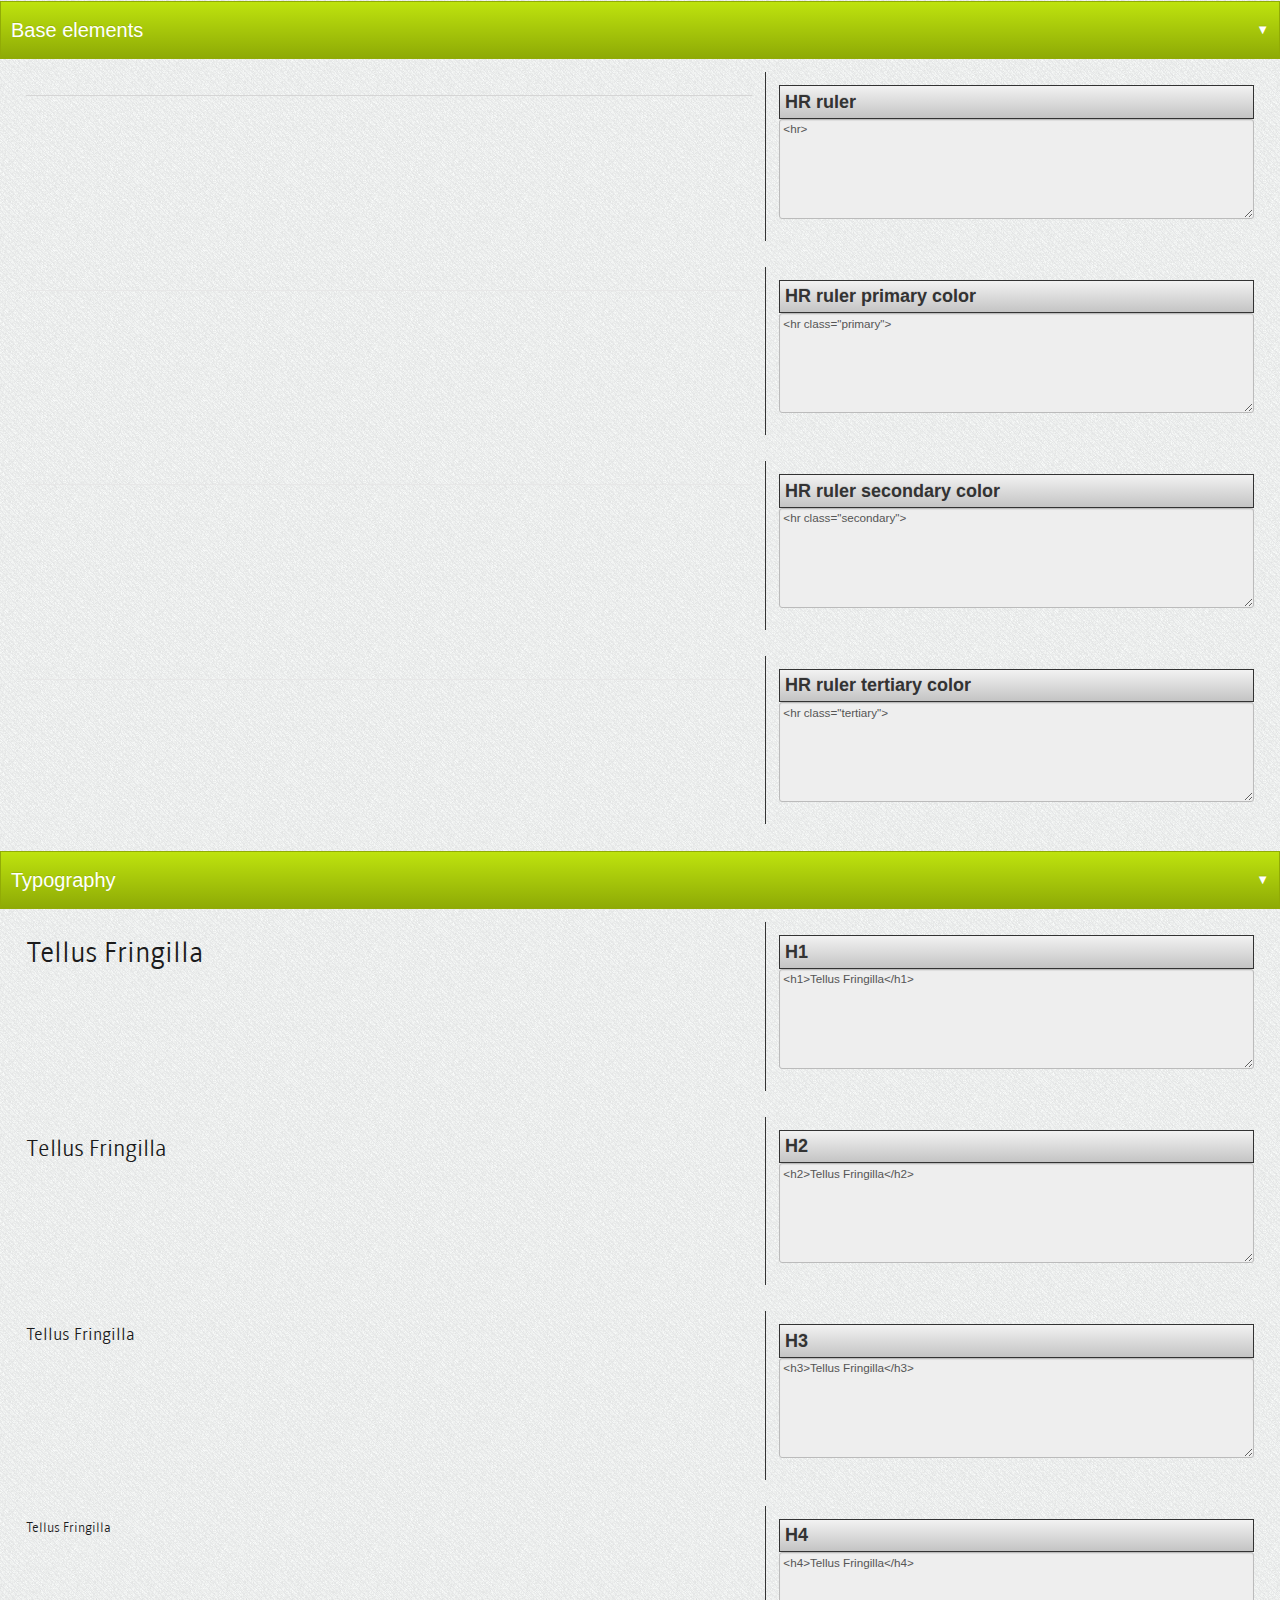
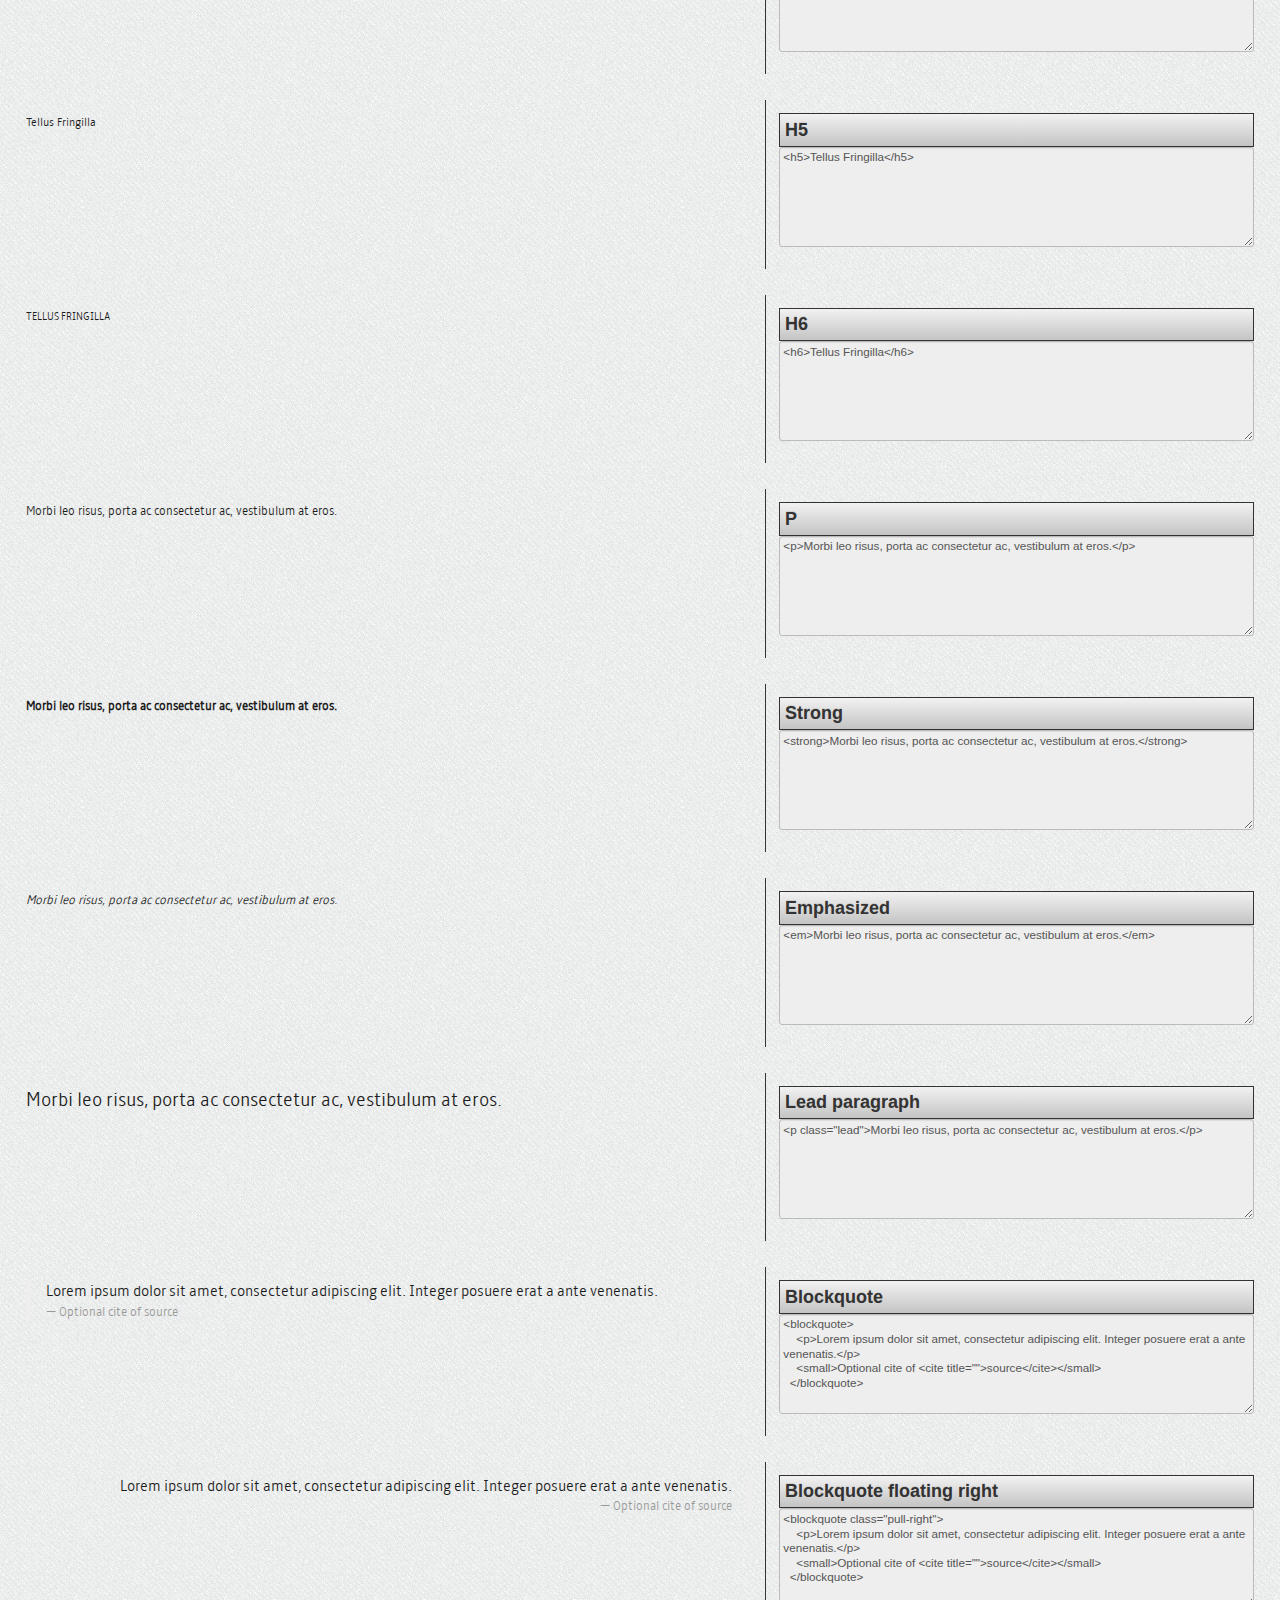
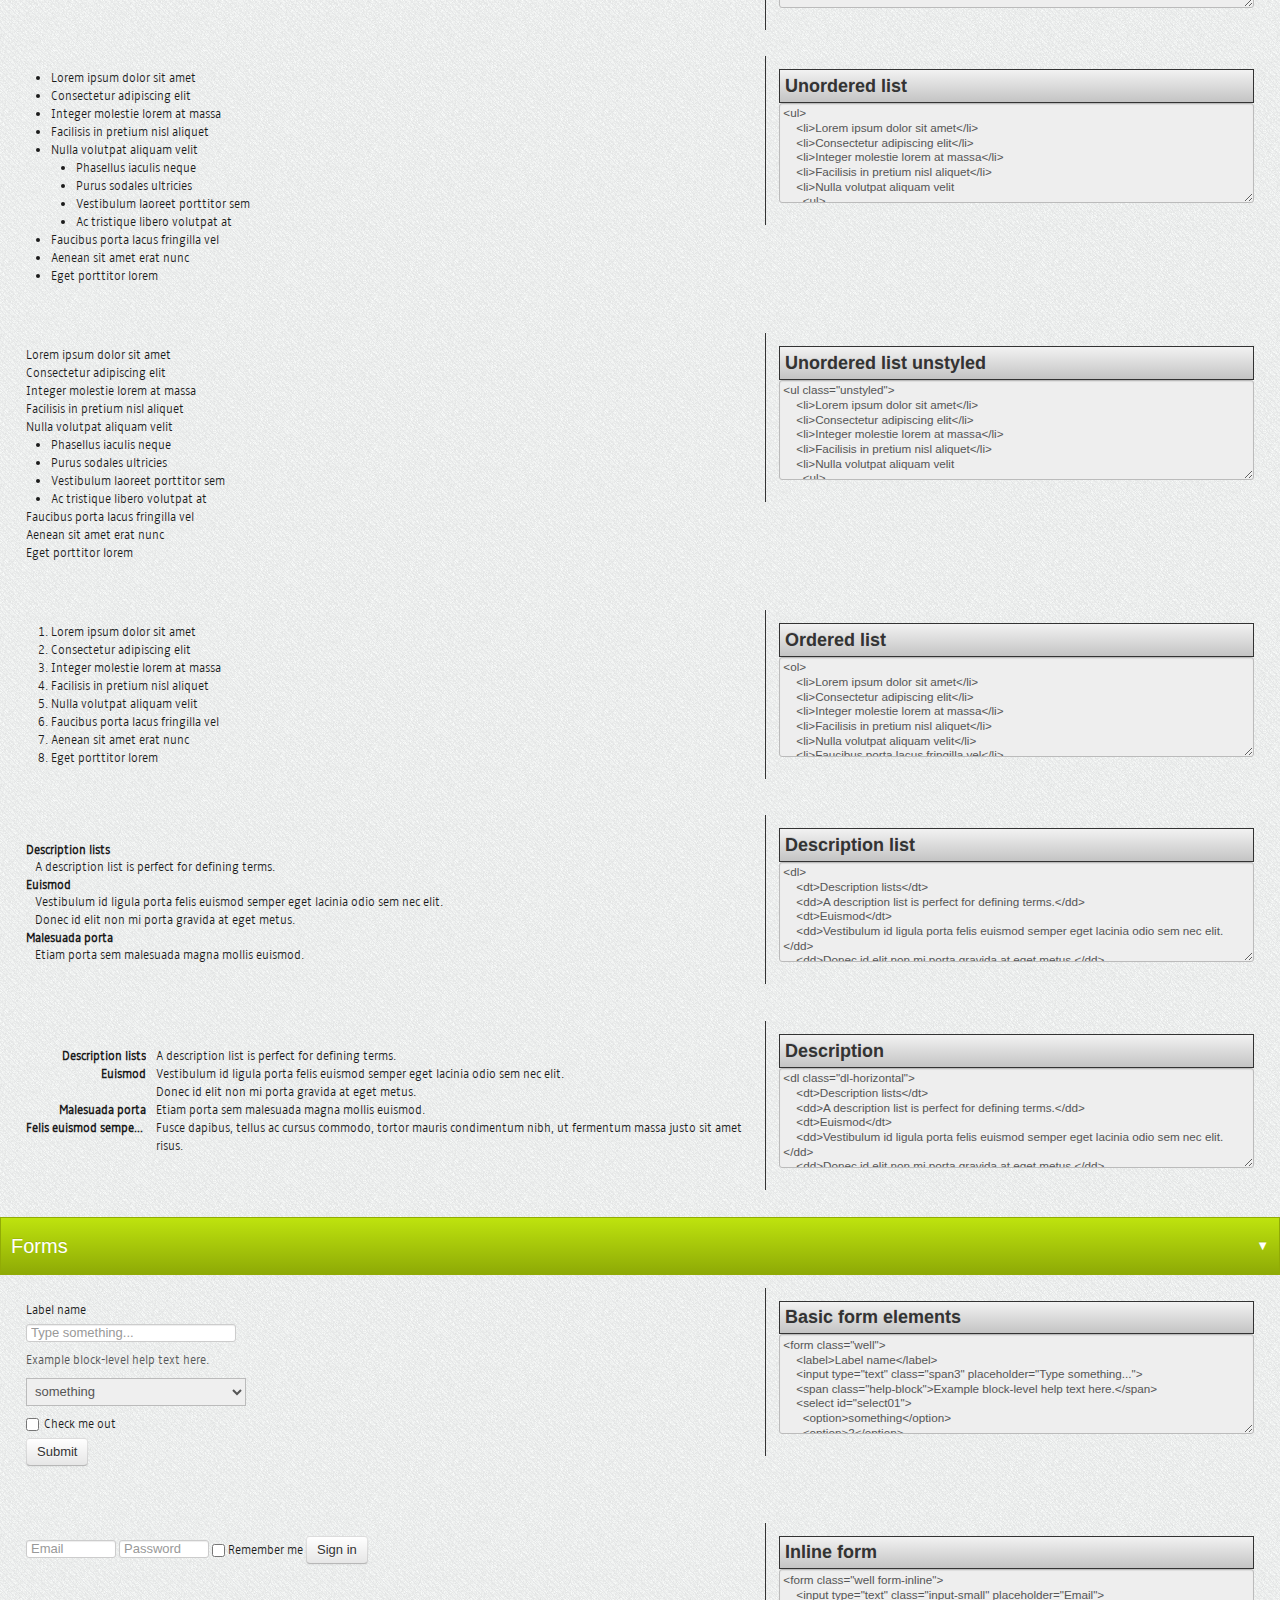
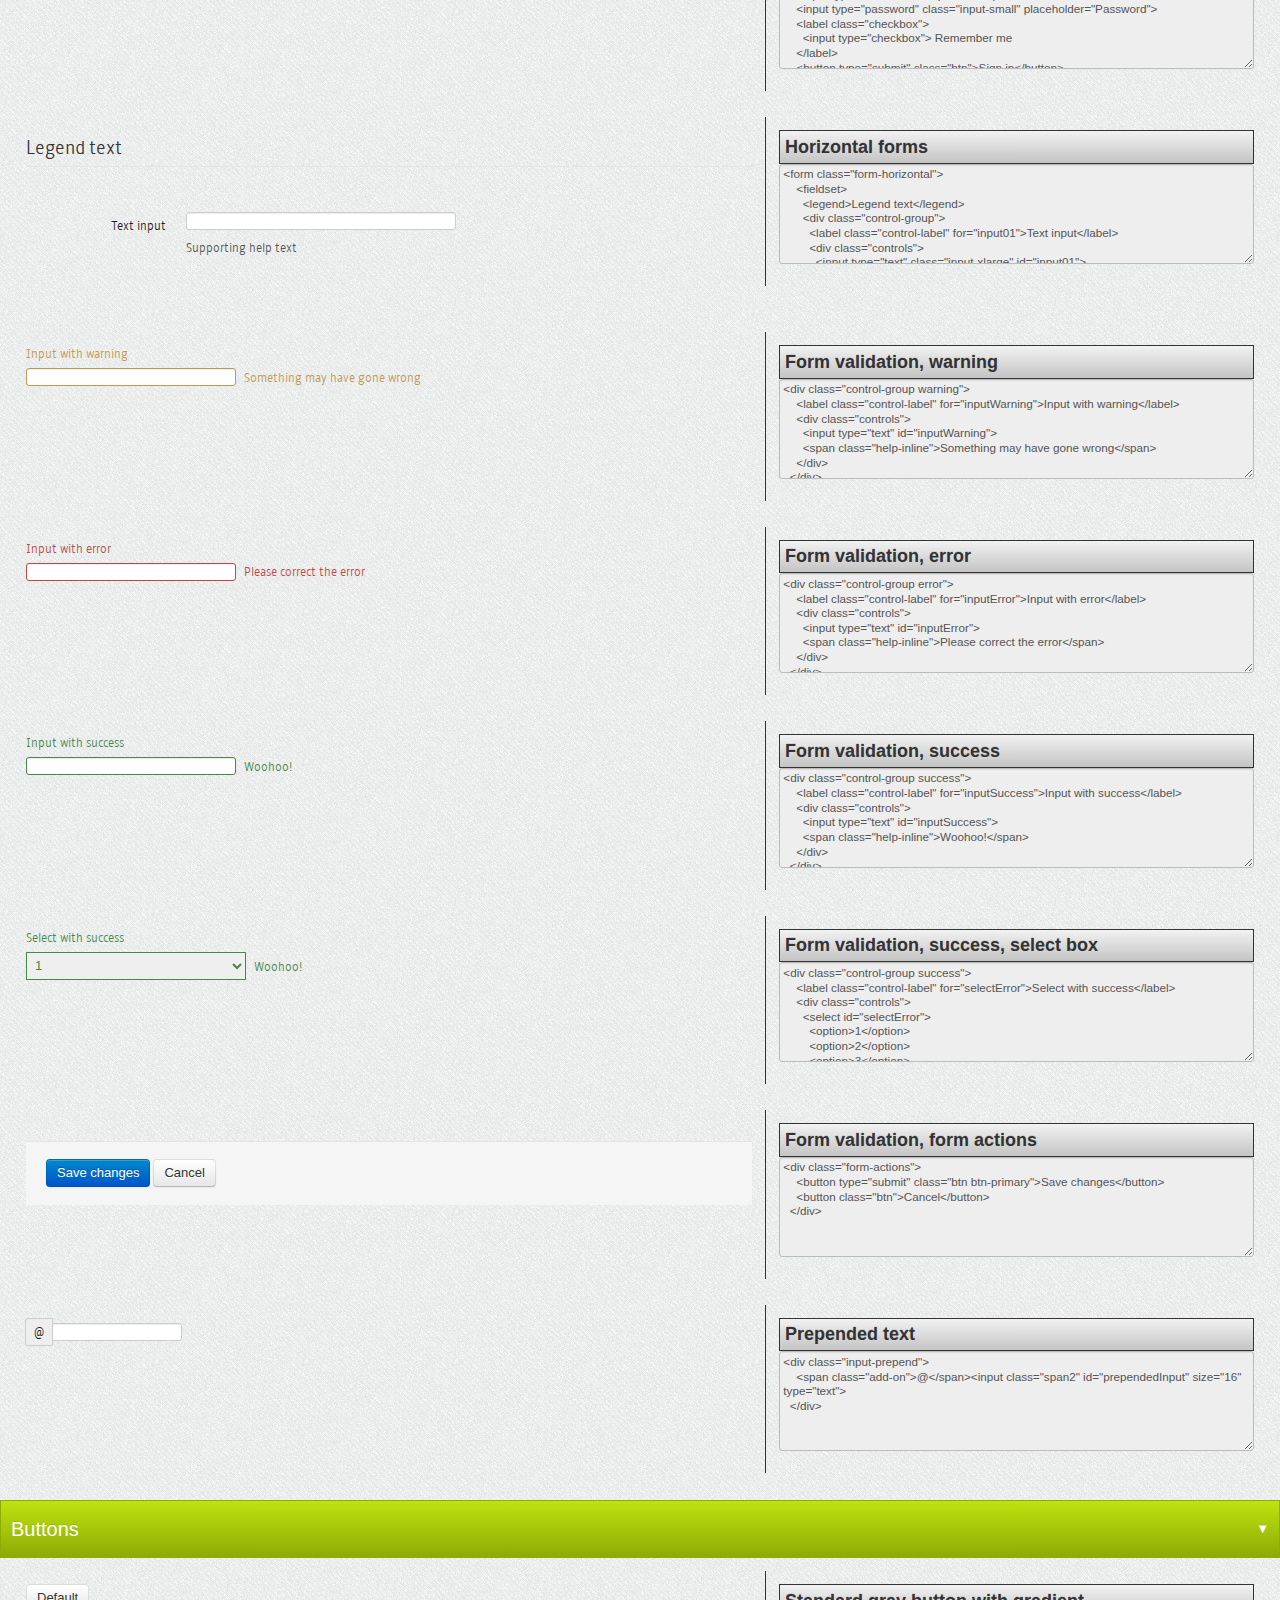
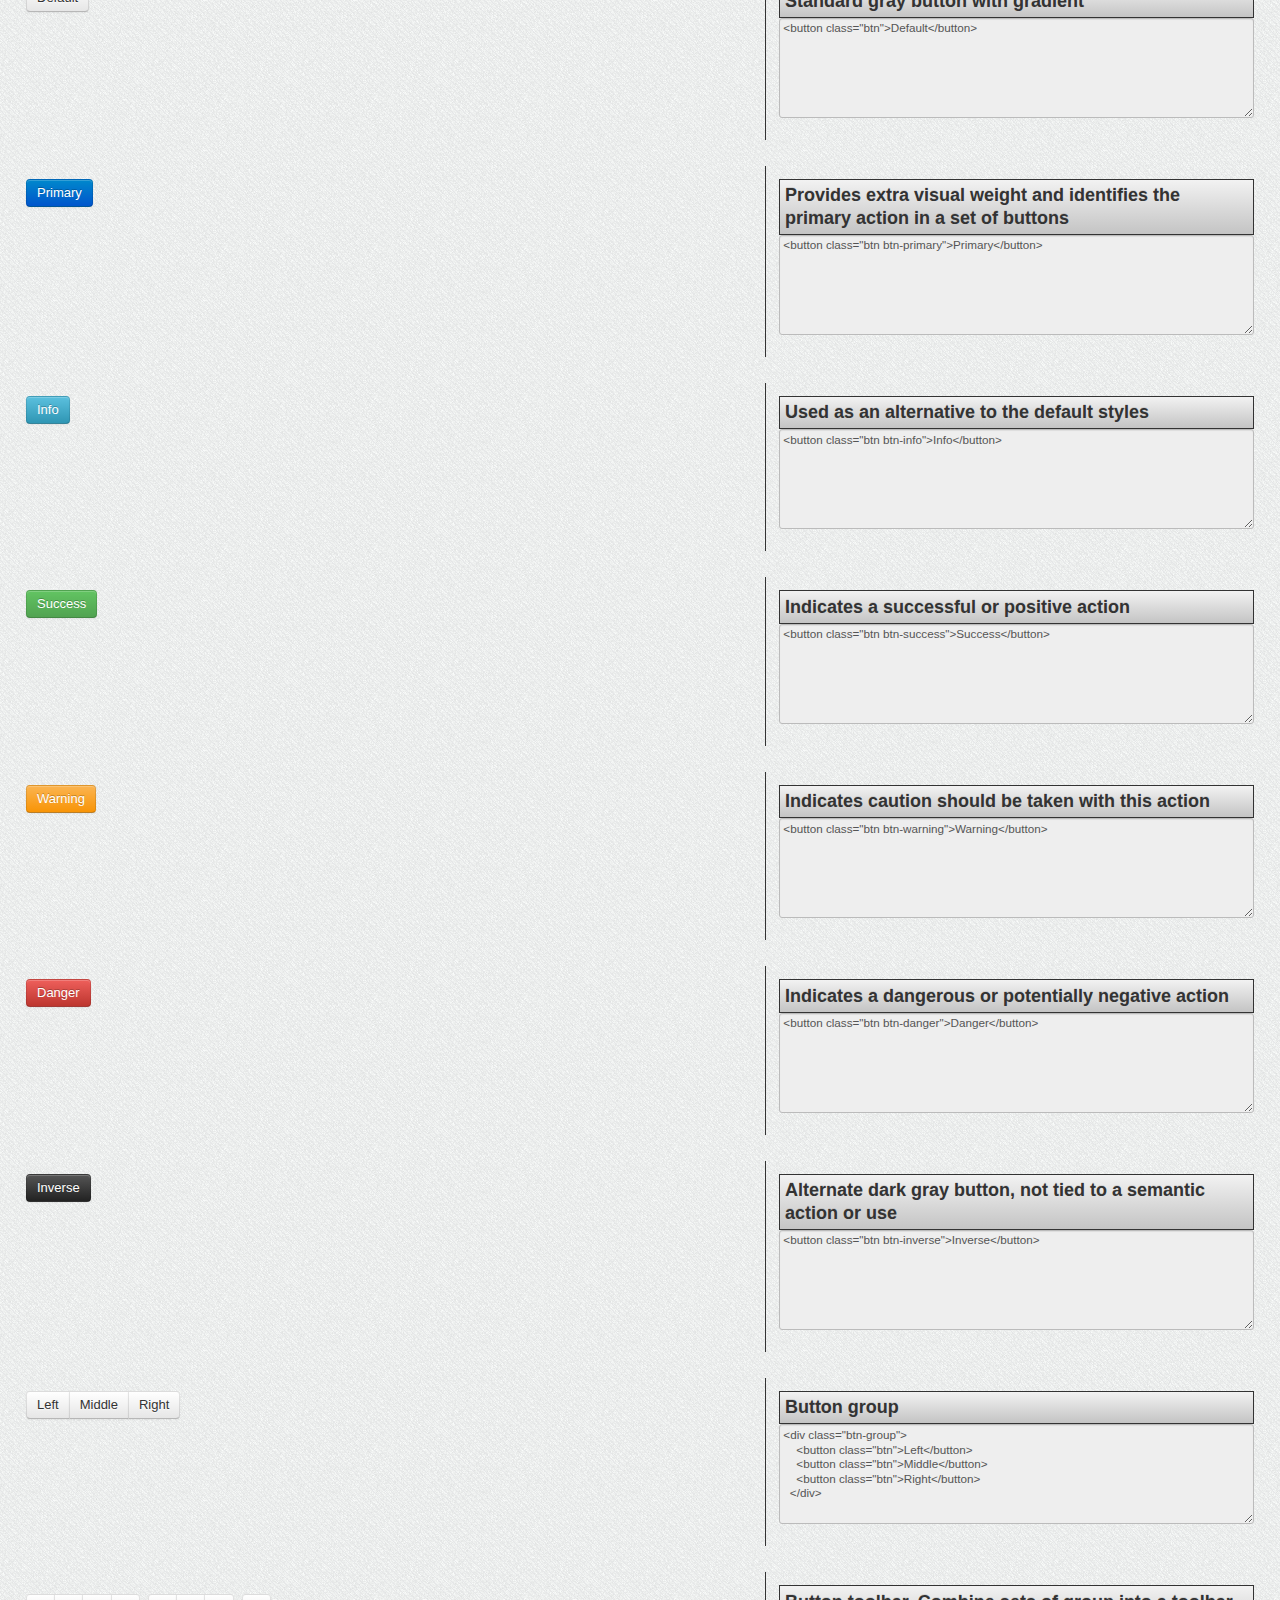
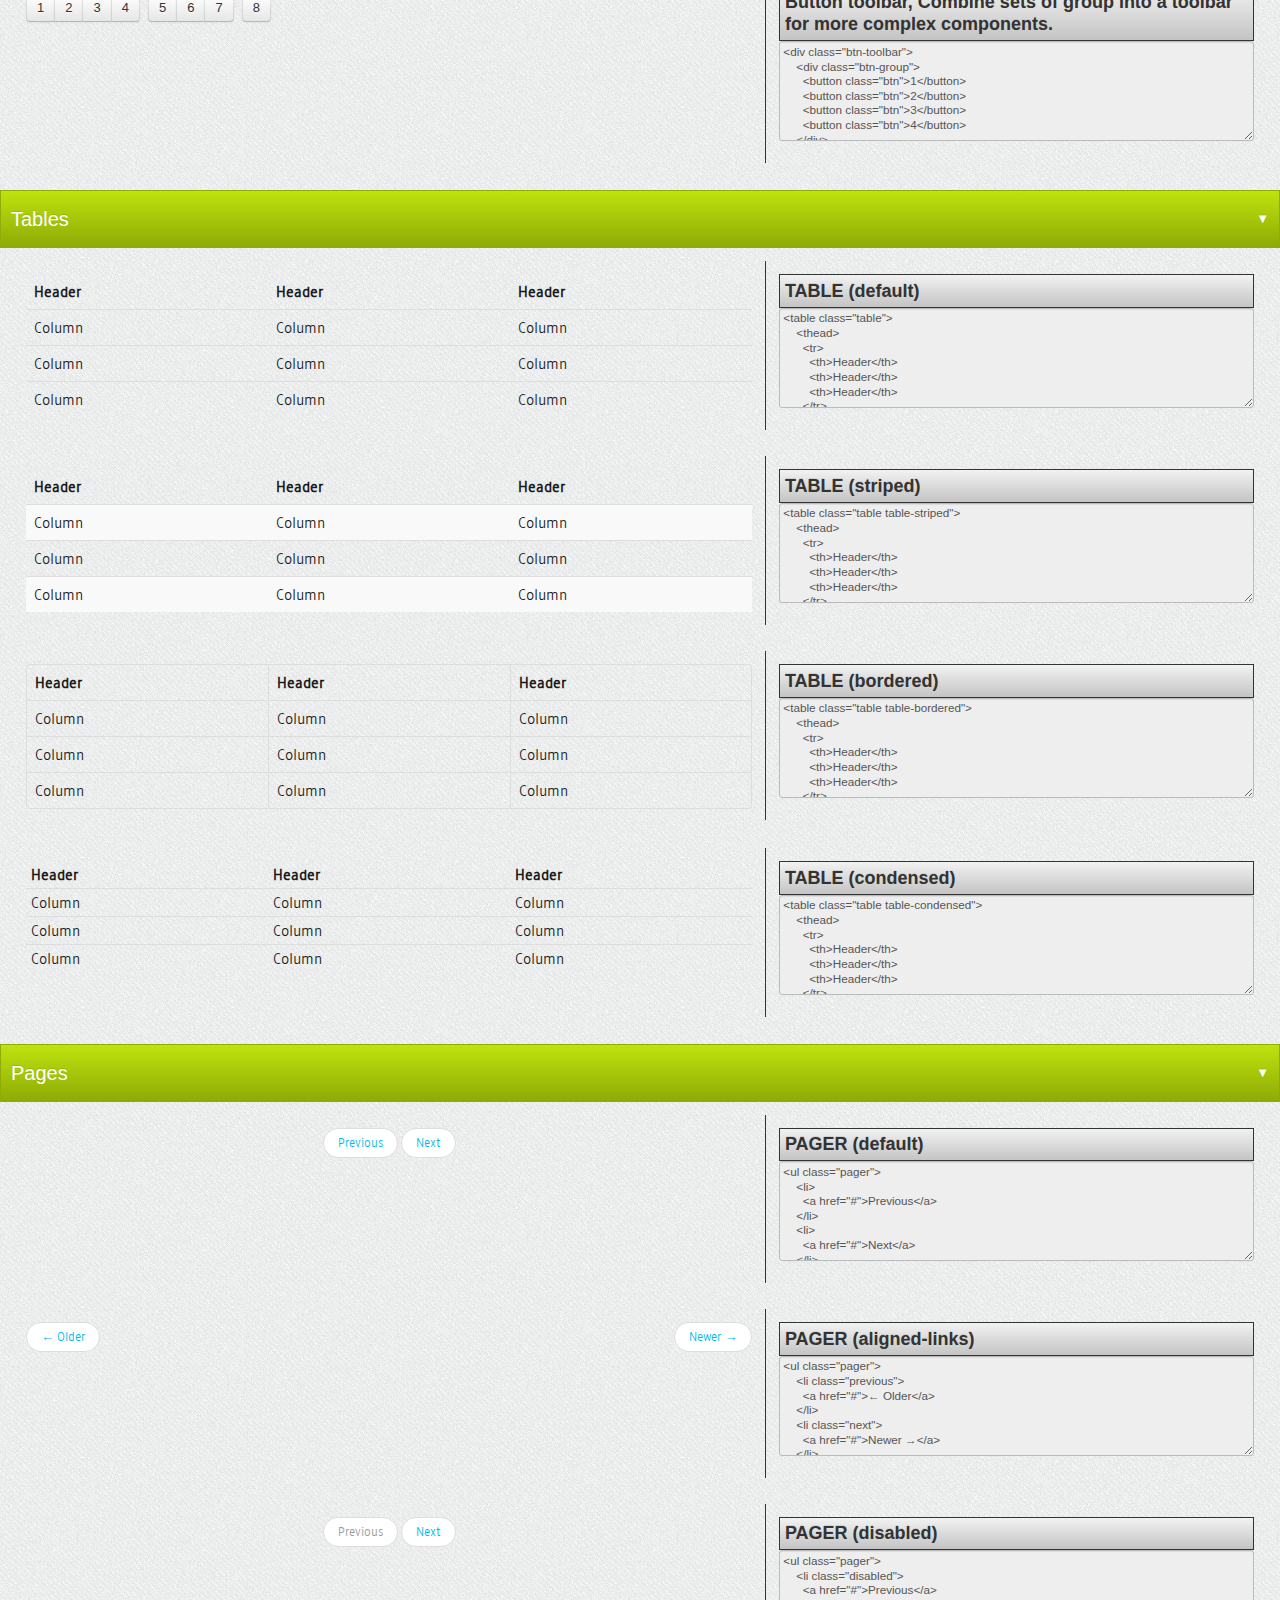
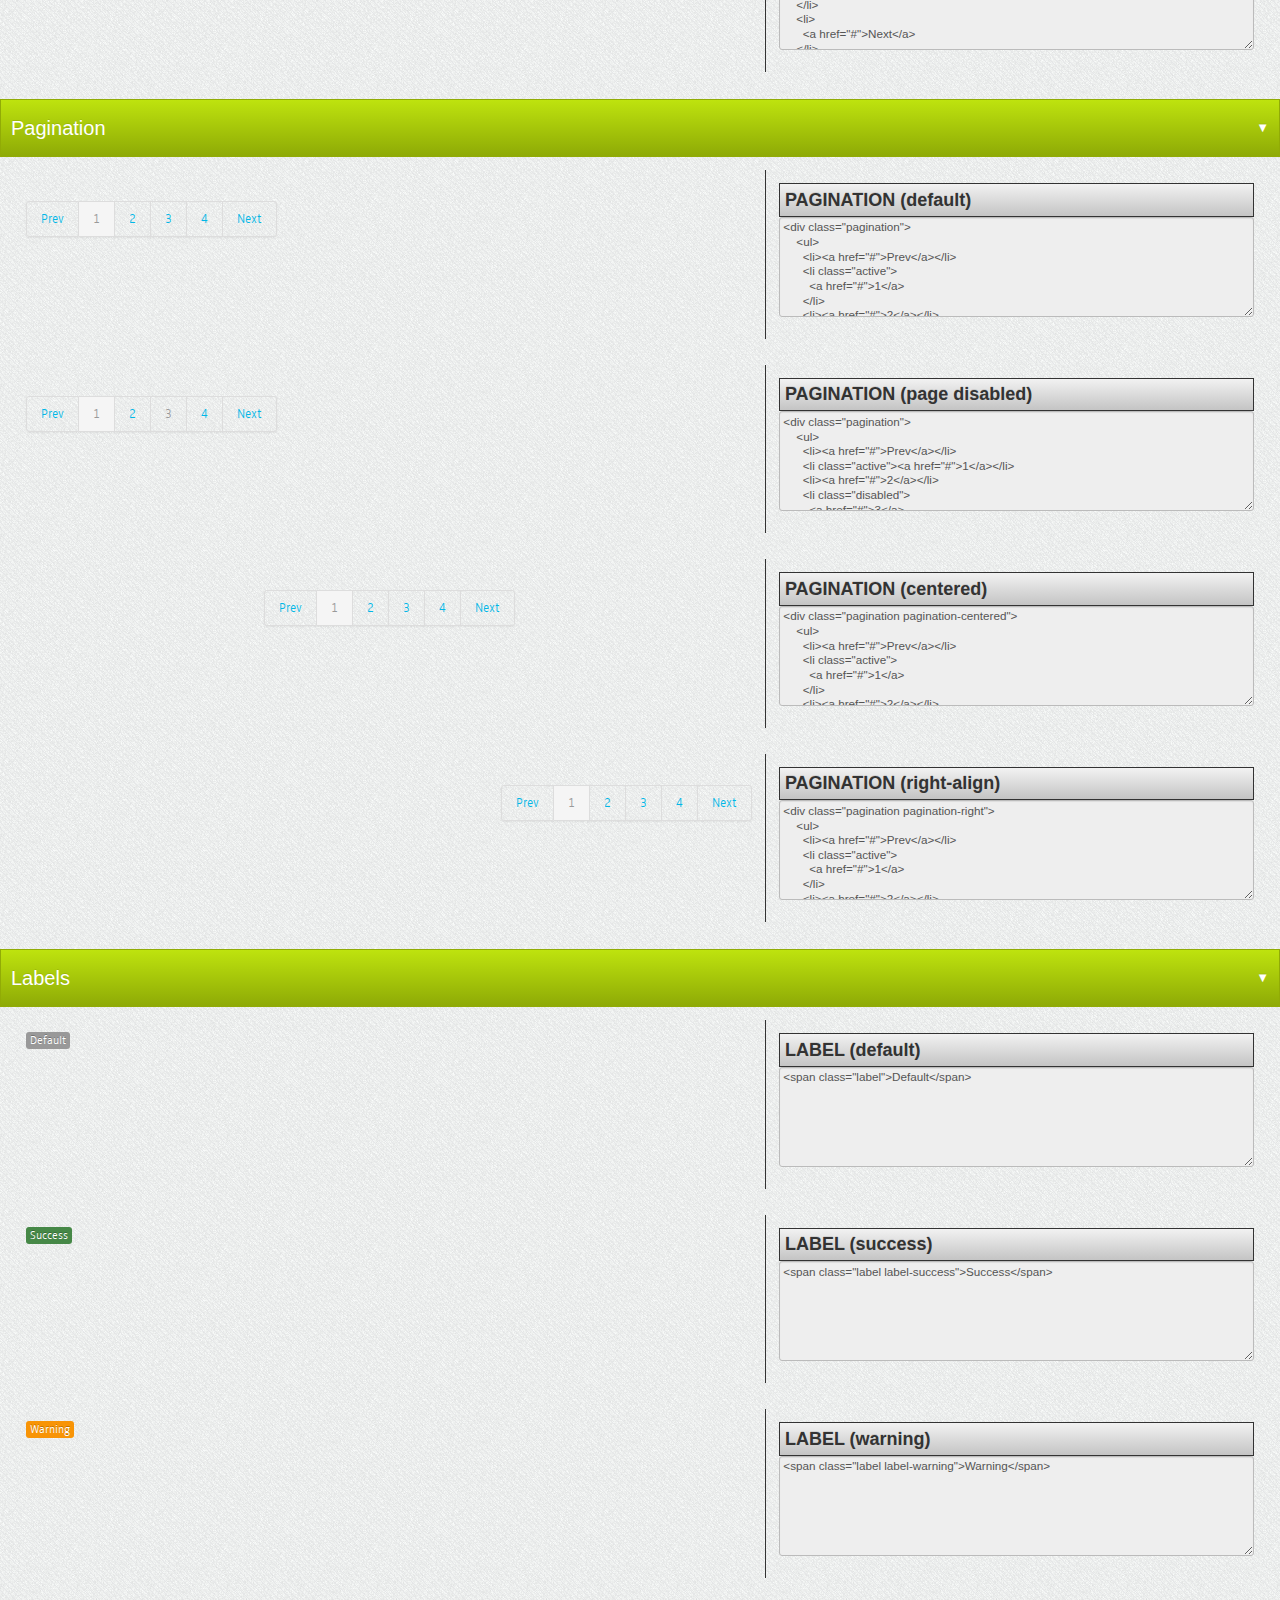
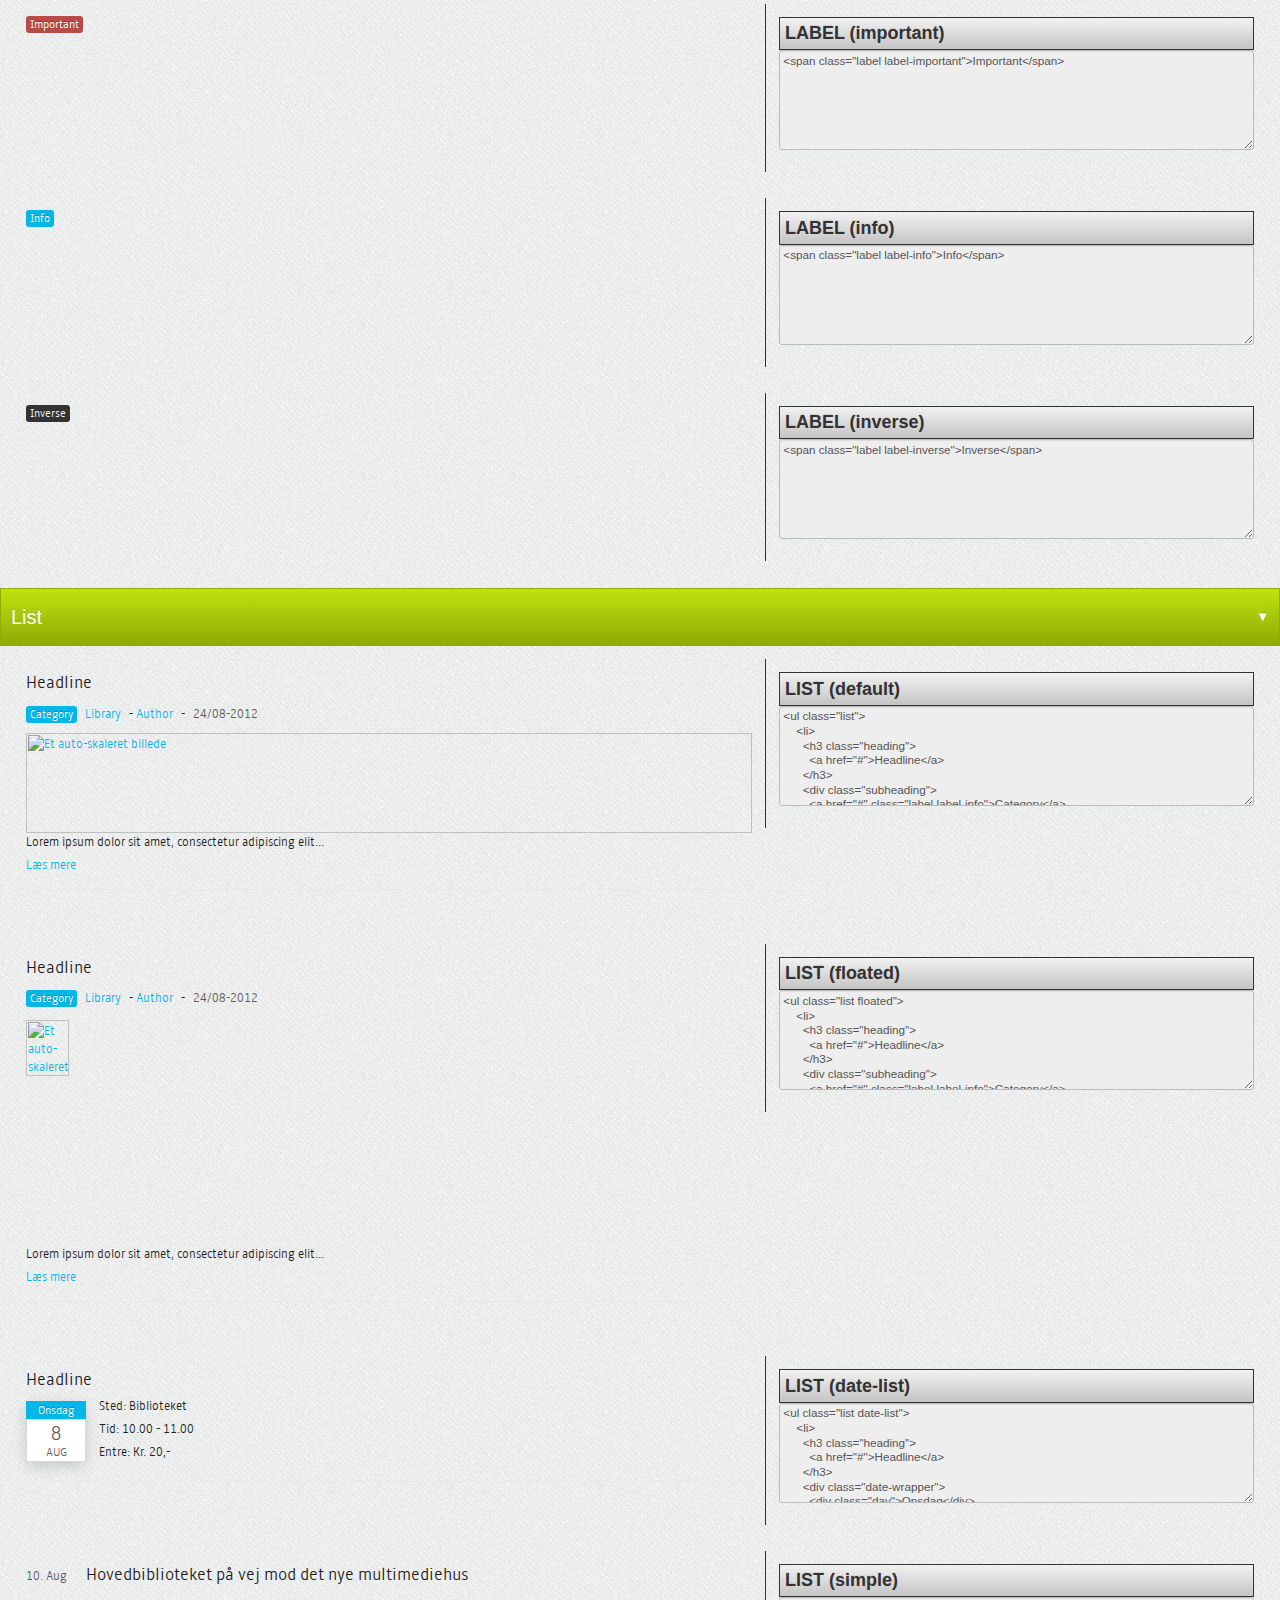
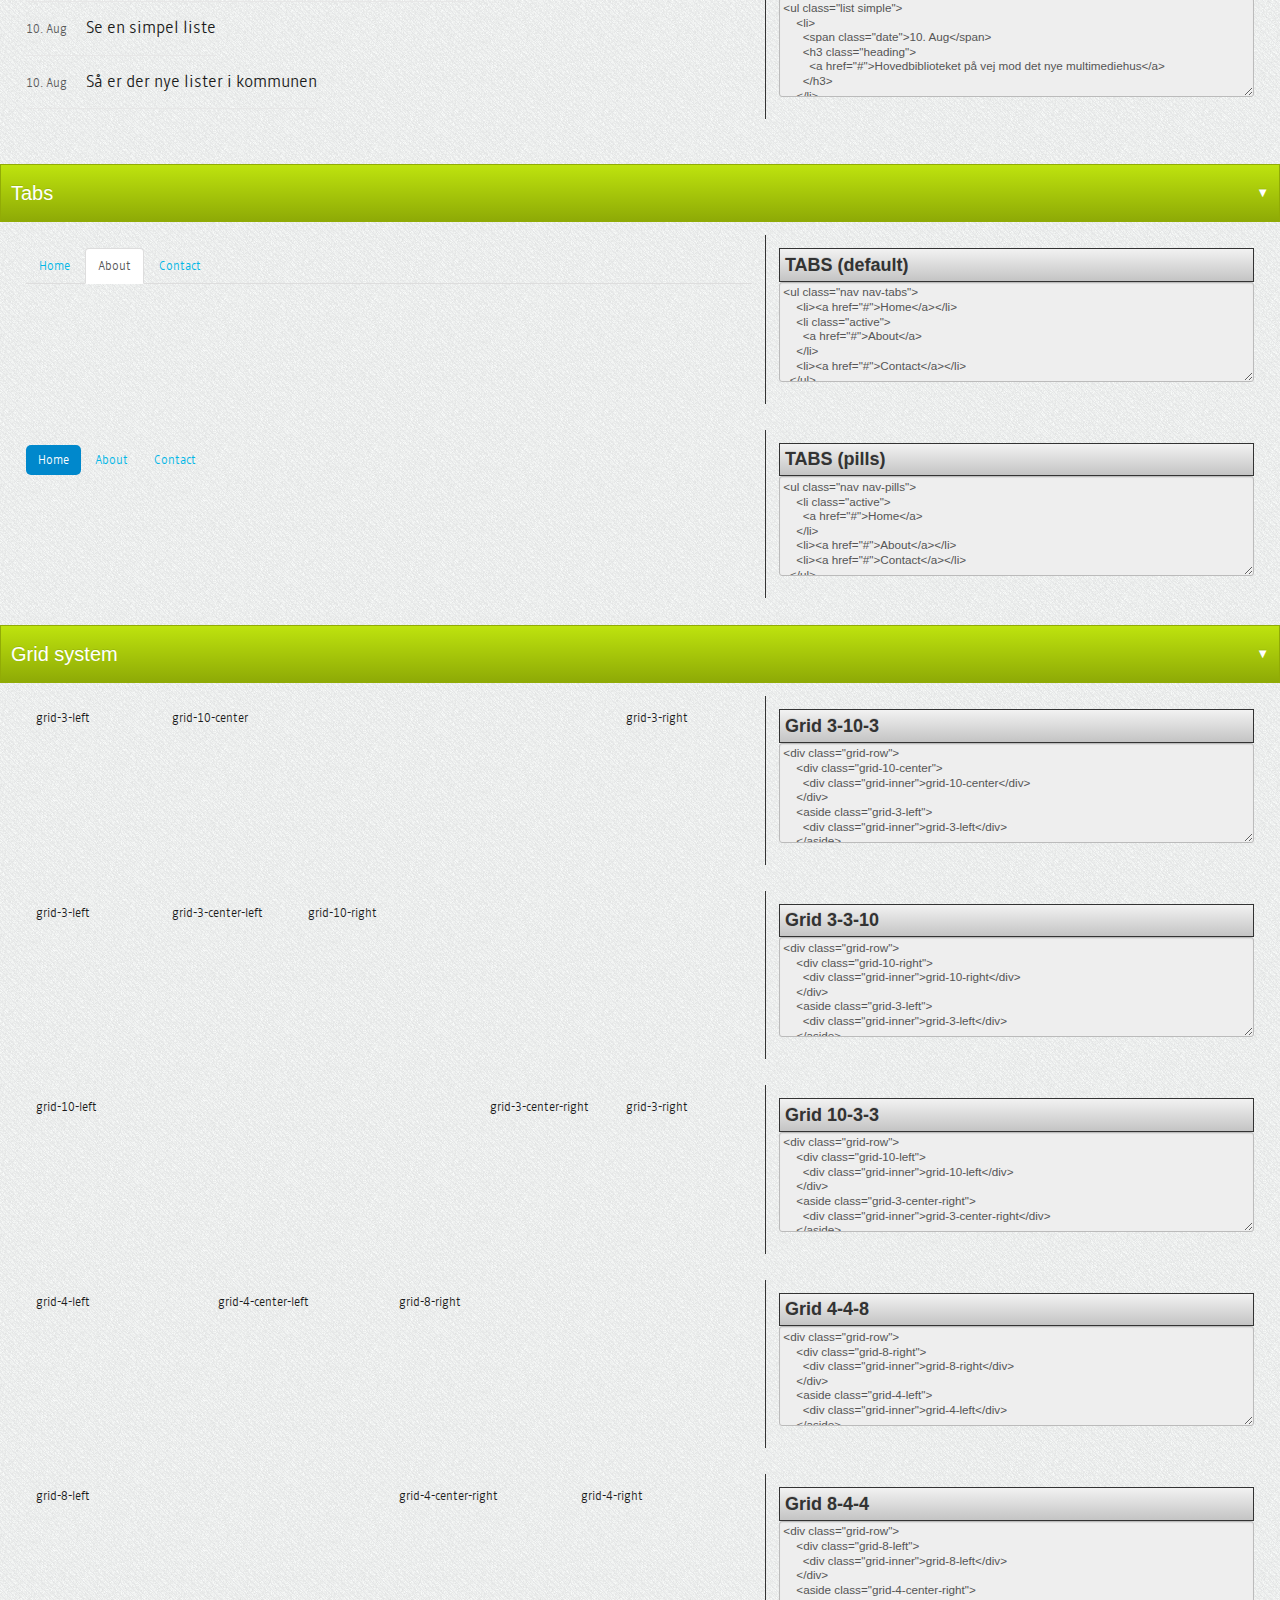
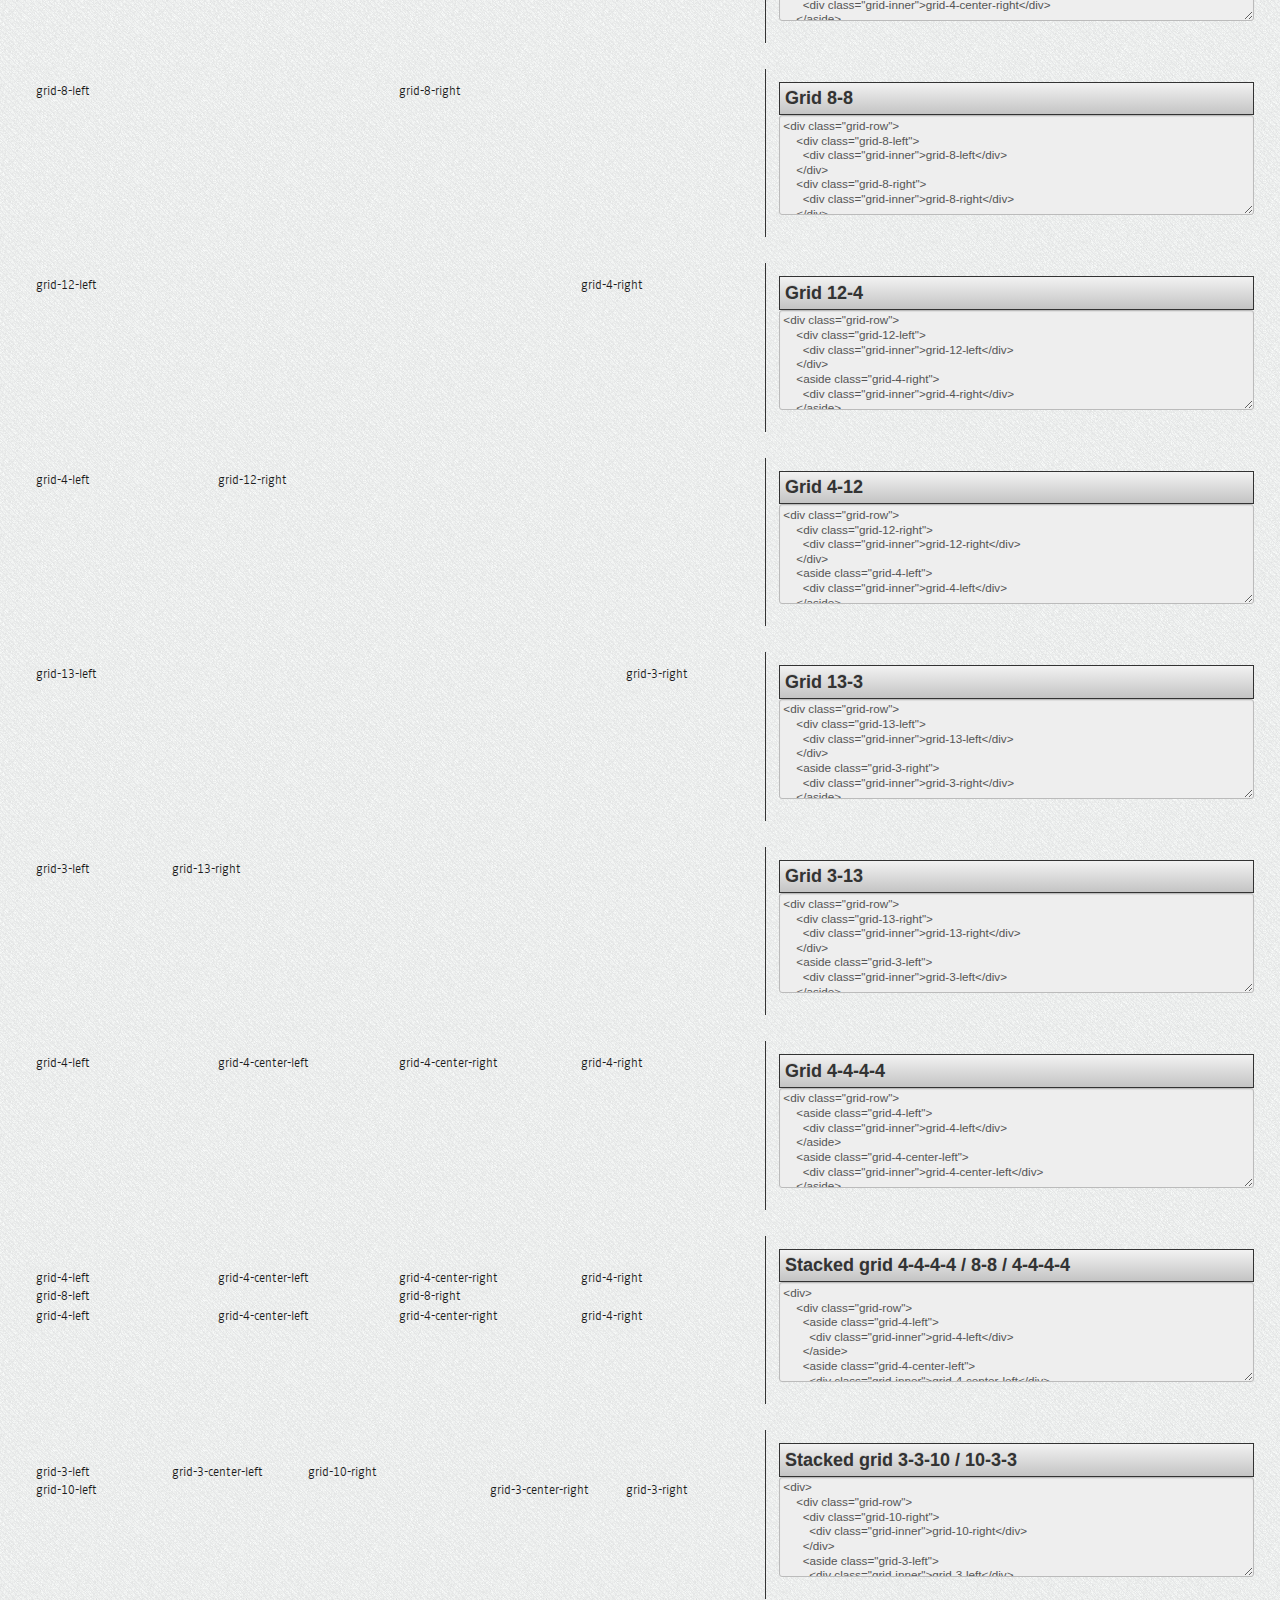
==== commit 3fd7ac2e: "Updated markup in demostration file" ====
--- a/tools/tdcss/index.html
+++ b/tools/tdcss/index.html
@@ -497,59 +497,83 @@
   <ul class="list">
     <li>
       <h3 class="heading">
-        <a href="#">Lorum Ipsum</a>
-      </h3>          
+        <a href="#">Headline</a>
+      </h3>
       <div class="subheading">                
-        <a href="#" class="label label-info">Lorem</a>                    
-        <a href="#">Ipsum</a>                    
-        <span>- <a href="#" title="View user profile." class="username">admin</a> -</span>
-        <span class="date">10/08-2012</span>        
+        <a href="#" class="label label-info">Category</a>                    
+        <a href="#">Library</a>                    
+        <span>- <a href="#" title="View user profile." class="username">Author</a> -</span>       
+        <span class="date">24/08-2012</span>      
       </div>                  
       <a href="#">
-        <img alt="Et auto-skaleret billede" src="http://placehold.it/50x50&text=Thumb" style="height: 80px;" /> 
+        <img alt="Et auto-skaleret billede" src="http://placehold.it/50x50&text=Thumb" style="height: 100px;" /> 
       </a>            
-      <div class="content">              
-        <p>Lorem ipsum dolor sit amet, consectetur adipiscing elit...</p>
-        <a href="#">Læs mere</a>        
+      <div class="content"> 
+        <p>Lorem ipsum dolor sit amet, consectetur adipiscing elit...</p>              
+        <a href="#">Læs mere</a>      
       </div>    
     </li>
   </ul>
   
   <!-- : LIST (floated) -->
-  <ul class="list floated">
+    <ul class="list floated">
     <li>
       <h3 class="heading">
-        <a href="#">Lorum Ipsum</a>
-      </h3>          
+        <a href="#">Headline</a>
+      </h3>
       <div class="subheading">                
-        <a href="#" class="label label-info">Lorem</a>                    
-        <a href="#">Ipsum</a>                    
-        <span>- <a href="#" title="View user profile." class="username">admin</a> -</span>
-        <span class="date">10/08-2012</span>        
+        <a href="#" class="label label-info">Category</a>                    
+        <a href="#">Library</a>                    
+        <span>- <a href="#" title="View user profile." class="username">Author</a> -</span>       
+        <span class="date">24/08-2012</span>      
       </div>                  
       <a href="#">
         <img alt="Et auto-skaleret billede" src="http://placehold.it/50x50&text=Thumb" /> 
       </a>            
-      <div class="content">              
-        <p>Lorem ipsum dolor sit amet, consectetur adipiscing elit...</p>
-        <a href="#">Læs mere</a>        
+      <div class="content"> 
+        <p>Lorem ipsum dolor sit amet, consectetur adipiscing elit...</p>              
+        <a href="#">Læs mere</a>      
       </div>    
+    </li>
+  </ul>
+  
+  <!-- : LIST (date-list) -->
+  <ul class="list date-list">
+    <li>
+      <h3 class="heading">
+        <a href="#">Headline</a>
+      </h3>
+      <div class="date-wrapper">
+        <div class="day">Onsdag</div>
+        <div class="date-wrapper-inner">
+	      <div class="date">8</div>
+        <div class="month">AUG</div>
+        </div>
+      </div>
+      <div class="content">
+        <p>Sted: Biblioteket</p>
+        <p>Tid: 10.00 - 11.00</p>
+        <p>Entre: Kr. 20,-</p>
+      </div>
     </li>
   </ul>
   
   <!-- : LIST (simple) -->  
   <ul class="list simple">
     <li>
+      <span class="date">10. Aug</span>
       <h3 class="heading">
         <a href="#">Hovedbiblioteket på vej mod det nye multimediehus</a>
       </h3>
     </li>
     <li>
+      <span class="date">10. Aug</span>
       <h3 class="heading">
         <a href="#">Se en simpel liste</a>
       </h3>
     </li>
     <li>
+      <span class="date">10. Aug</span>
       <h3 class="heading">
         <a href="#">Så er der nye lister i kommunen</a>
       </h3>
--- a/css/latto.styles.css
+++ b/css/latto.styles.css
@@ -1,12 +1,3 @@
-/* ==========================================================================
-   This file holds all the variables for the theme
-   ========================================================================== */
-/* ==========================================================================
-   Imports
-   ========================================================================== */
-/* ==========================================================================
-   Default font
-   ========================================================================== */
 @font-face {
   font-family: "Amble Light Condensed";
   src: url('fonts/amble/Amble-LightCondensed-webfont.eot');
@@ -15,45 +6,6 @@
   font-style: "normal";
 }
 
-/* ==========================================================================
-   Grayscale colors
-   ========================================================================== */
-/* ==========================================================================
-   Theme variables
-   ========================================================================== */
-/* ==========================================================================
-   Font variables
-   ========================================================================== */
-/* ==========================================================================
-   Headers
-   ========================================================================== */
-/* ==========================================================================
-   Text colors
-   ========================================================================== */
-/* ==========================================================================
-   Links
-   ========================================================================== */
-/* ==========================================================================
-   Blocks
-   ========================================================================== */
-/* ==========================================================================
-   Grids and spacing
-   ========================================================================== */
-/* ==========================================================================
-   Navigation
-   ========================================================================== */
-/* ==========================================================================
-   List
-   ========================================================================== */
-/* ==========================================================================
-   This file holds all the variables for the theme
-   ========================================================================== */
-/* ==========================================================================
-   Imports
-   ========================================================================== */
-/* ==========================================================================
-   Default font
-   ========================================================================== */
 @font-face {
   font-family: "Amble Light Condensed";
   src: url('fonts/amble/Amble-LightCondensed-webfont.eot');
@@ -62,36 +14,6 @@
   font-style: "normal";
 }
 
-/* ==========================================================================
-   Grayscale colors
-   ========================================================================== */
-/* ==========================================================================
-   Theme variables
-   ========================================================================== */
-/* ==========================================================================
-   Font variables
-   ========================================================================== */
-/* ==========================================================================
-   Headers
-   ========================================================================== */
-/* ==========================================================================
-   Text colors
-   ========================================================================== */
-/* ==========================================================================
-   Links
-   ========================================================================== */
-/* ==========================================================================
-   Blocks
-   ========================================================================== */
-/* ==========================================================================
-   Grids and spacing
-   ========================================================================== */
-/* ==========================================================================
-   Navigation
-   ========================================================================== */
-/* ==========================================================================
-   List
-   ========================================================================== */
 /* line 5, ../sass/latto.typography.scss */
 body {
   color: #1b1b1b;
@@ -100,151 +22,166 @@
   line-height: 18px;
 }
 
-/* Colors for ::selection */
-/* line 39, ../sass/latto.mixins.scss */
+/* line 66, ../sass/latto.mixins.scss */
 ::-webkit-selection {
-  color: #d9d9d9;
-  background: #555555;
-}
-
-/* line 39, ../sass/latto.mixins.scss */
+  color: #1b1b1b;
+  background: #e7e7e7;
+}
+
+/* line 66, ../sass/latto.mixins.scss */
 ::-moz-selection {
-  color: #d9d9d9;
-  background: #555555;
-}
-
-/* line 39, ../sass/latto.mixins.scss */
+  color: #1b1b1b;
+  background: #e7e7e7;
+}
+
+/* line 66, ../sass/latto.mixins.scss */
 ::-o-selection {
-  color: #d9d9d9;
-  background: #555555;
-}
-
-/* line 39, ../sass/latto.mixins.scss */
+  color: #1b1b1b;
+  background: #e7e7e7;
+}
+
+/* line 66, ../sass/latto.mixins.scss */
 ::selection {
-  color: #d9d9d9;
-  background: #555555;
-}
-
-/* line 23, ../sass/latto.typography.scss */
+  color: #1b1b1b;
+  background: #e7e7e7;
+}
+
+/* line 32, ../sass/latto.typography.scss */
 h1,
 h2,
 h3,
 h4,
 h5,
 h6 {
+  color: #1b1b1b;
   font-weight: normal;
 }
-/* line 26, ../sass/latto.typography.scss */
+/* line 36, ../sass/latto.typography.scss */
 h1 a:link,
 h2 a:link,
 h3 a:link,
 h4 a:link,
 h5 a:link,
 h6 a:link {
-  color: rgba(255, 255, 255, 0.75);
+  color: #1b1b1b;
   text-decoration: none;
 }
-/* line 30, ../sass/latto.typography.scss */
+/* line 40, ../sass/latto.typography.scss */
 h1 a:visited,
 h2 a:visited,
 h3 a:visited,
 h4 a:visited,
 h5 a:visited,
 h6 a:visited {
-  color: rgba(255, 255, 255, 0.85);
-}
-/* line 33, ../sass/latto.typography.scss */
+  color: #1b1b1b;
+}
+/* line 43, ../sass/latto.typography.scss */
 h1 a:hover,
 h2 a:hover,
 h3 a:hover,
 h4 a:hover,
 h5 a:hover,
 h6 a:hover {
-  color: white;
-}
-
-/* line 39, ../sass/latto.typography.scss */
+  color: black;
+}
+/* line 46, ../sass/latto.typography.scss */
+h1 a:focus,
+h2 a:focus,
+h3 a:focus,
+h4 a:focus,
+h5 a:focus,
+h6 a:focus {
+  color: #006681;
+}
+/* line 49, ../sass/latto.typography.scss */
+h1 a:active,
+h2 a:active,
+h3 a:active,
+h4 a:active,
+h5 a:active,
+h6 a:active {
+  background-color: #e7e7e7;
+  color: #1b1b1b;
+}
+
+/* line 56, ../sass/latto.typography.scss */
 h1 {
-  color: white;
-}
-
-/* line 43, ../sass/latto.typography.scss */
+  color: #1b1b1b;
+}
+
+/* line 60, ../sass/latto.typography.scss */
 h3 {
   line-height: 22.5px;
 }
 
-/* line 51, ../sass/latto.typography.scss */
+/* line 65, ../sass/latto.typography.scss */
 a:link {
   color: #00b7e7;
   text-decoration: none;
 }
-/* line 55, ../sass/latto.typography.scss */
+/* line 69, ../sass/latto.typography.scss */
 a:visited {
   color: #007a9b;
 }
-/* line 58, ../sass/latto.typography.scss */
+/* line 72, ../sass/latto.typography.scss */
 a:hover {
   color: #006681;
   text-decoration: underline;
 }
-/* line 62, ../sass/latto.typography.scss */
+/* line 76, ../sass/latto.typography.scss */
 a:focus {
   color: #006681;
 }
-/* line 65, ../sass/latto.typography.scss */
-a:active {
-  color: black;
-}
-
-/* line 83, ../sass/latto.typography.scss */
+
+/* line 99, ../sass/latto.typography.scss */
 .small {
   font-size: 6.5px;
 }
 
-/* line 87, ../sass/latto.typography.scss */
+/* line 103, ../sass/latto.typography.scss */
 .medium {
   font-size: 9.75px;
 }
 
-/* line 91, ../sass/latto.typography.scss */
+/* line 107, ../sass/latto.typography.scss */
 .big {
   font-size: 16.25px;
 }
 
-/* line 95, ../sass/latto.typography.scss */
+/* line 111, ../sass/latto.typography.scss */
 .bigger {
   font-size: 17.875px;
 }
 
-/* line 99, ../sass/latto.typography.scss */
+/* line 115, ../sass/latto.typography.scss */
 .biggest {
   font-size: 19.5px;
 }
 
 /* See: http://zengrids.com/help/#vars-legacy */
-/* line 11, ../sass/latto.grid.scss */
+/* line 13, ../sass/latto.grid.scss */
 #page {
   *position: relative;
   *zoom: 1;
 }
-/* line 52, ../../../../../../../../../../../Library/Ruby/Gems/1.8/gems/zen-grids-1.2/stylesheets/zen/_grids.scss */
+/* line 52, ../../../../../../../../../Library/Ruby/Gems/1.8/gems/zen-grids-1.2/stylesheets/zen/_grids.scss */
 #page:before, #page:after {
   content: "";
   display: table;
 }
-/* line 56, ../../../../../../../../../../../Library/Ruby/Gems/1.8/gems/zen-grids-1.2/stylesheets/zen/_grids.scss */
+/* line 56, ../../../../../../../../../Library/Ruby/Gems/1.8/gems/zen-grids-1.2/stylesheets/zen/_grids.scss */
 #page:after {
   clear: both;
 }
 
-/* line 15, ../sass/latto.grid.scss */
+/* line 17, ../sass/latto.grid.scss */
 .grid-inner {
   margin-left: auto;
   margin-right: auto;
   max-width: 1200px;
 }
 
-/* line 21, ../sass/latto.grid.scss */
+/* line 23, ../sass/latto.grid.scss */
 .grid-3-left {
   float: left;
   width: 18.75%;
@@ -263,7 +200,7 @@
   _overflow-y: visible;
 }
 
-/* line 25, ../sass/latto.grid.scss */
+/* line 27, ../sass/latto.grid.scss */
 .grid-3-center-left {
   float: left;
   width: 18.75%;
@@ -282,7 +219,7 @@
   _overflow-y: visible;
 }
 
-/* line 29, ../sass/latto.grid.scss */
+/* line 31, ../sass/latto.grid.scss */
 .grid-3-center-right {
   float: right;
   width: 18.75%;
@@ -301,7 +238,7 @@
   _overflow-y: visible;
 }
 
-/* line 33, ../sass/latto.grid.scss */
+/* line 35, ../sass/latto.grid.scss */
 .grid-3-right {
   float: right;
   width: 18.75%;
@@ -320,7 +257,7 @@
   _overflow-y: visible;
 }
 
-/* line 37, ../sass/latto.grid.scss */
+/* line 39, ../sass/latto.grid.scss */
 .grid-4-left {
   float: left;
   width: 25%;
@@ -339,7 +276,7 @@
   _overflow-y: visible;
 }
 
-/* line 41, ../sass/latto.grid.scss */
+/* line 43, ../sass/latto.grid.scss */
 .grid-4-center-left {
   float: left;
   width: 25%;
@@ -358,7 +295,7 @@
   _overflow-y: visible;
 }
 
-/* line 45, ../sass/latto.grid.scss */
+/* line 47, ../sass/latto.grid.scss */
 .grid-4-center-right {
   float: left;
   width: 25%;
@@ -377,7 +314,7 @@
   _overflow-y: visible;
 }
 
-/* line 49, ../sass/latto.grid.scss */
+/* line 51, ../sass/latto.grid.scss */
 .grid-4-right {
   float: right;
   width: 25%;
@@ -396,7 +333,7 @@
   _overflow-y: visible;
 }
 
-/* line 53, ../sass/latto.grid.scss */
+/* line 55, ../sass/latto.grid.scss */
 .grid-8-left {
   float: left;
   width: 50%;
@@ -415,7 +352,7 @@
   _overflow-y: visible;
 }
 
-/* line 57, ../sass/latto.grid.scss */
+/* line 59, ../sass/latto.grid.scss */
 .grid-8-right {
   float: right;
   width: 50%;
@@ -434,7 +371,7 @@
   _overflow-y: visible;
 }
 
-/* line 61, ../sass/latto.grid.scss */
+/* line 63, ../sass/latto.grid.scss */
 .grid-10-left {
   float: left;
   width: 62.5%;
@@ -453,7 +390,7 @@
   _overflow-y: visible;
 }
 
-/* line 65, ../sass/latto.grid.scss */
+/* line 67, ../sass/latto.grid.scss */
 .grid-10-center {
   float: left;
   width: 62.5%;
@@ -472,7 +409,7 @@
   _overflow-y: visible;
 }
 
-/* line 69, ../sass/latto.grid.scss */
+/* line 71, ../sass/latto.grid.scss */
 .grid-10-right {
   float: right;
   width: 62.5%;
@@ -491,7 +428,7 @@
   _overflow-y: visible;
 }
 
-/* line 73, ../sass/latto.grid.scss */
+/* line 75, ../sass/latto.grid.scss */
 .grid-12-left {
   float: left;
   width: 75%;
@@ -510,7 +447,7 @@
   _overflow-y: visible;
 }
 
-/* line 77, ../sass/latto.grid.scss */
+/* line 79, ../sass/latto.grid.scss */
 .grid-12-right {
   float: right;
   width: 75%;
@@ -529,7 +466,7 @@
   _overflow-y: visible;
 }
 
-/* line 81, ../sass/latto.grid.scss */
+/* line 83, ../sass/latto.grid.scss */
 .grid-13-left {
   float: left;
   width: 81.25%;
@@ -548,7 +485,7 @@
   _overflow-y: visible;
 }
 
-/* line 85, ../sass/latto.grid.scss */
+/* line 87, ../sass/latto.grid.scss */
 .grid-13-right {
   float: right;
   width: 81.25%;
@@ -567,7 +504,7 @@
   _overflow-y: visible;
 }
 
-/* line 89, ../sass/latto.grid.scss */
+/* line 91, ../sass/latto.grid.scss */
 .grid-full {
   clear: both;
   float: left;
@@ -587,22 +524,22 @@
   _overflow-y: visible;
 }
 
-/* line 94, ../sass/latto.grid.scss */
+/* line 96, ../sass/latto.grid.scss */
 .grid-clear-both {
   clear: both;
 }
 
-/* line 98, ../sass/latto.grid.scss */
+/* line 100, ../sass/latto.grid.scss */
 .grid-clear-left {
   clear: left;
 }
 
-/* line 102, ../sass/latto.grid.scss */
+/* line 104, ../sass/latto.grid.scss */
 .grid-clear-right {
   clear: right;
 }
 
-/* line 106, ../sass/latto.grid.scss */
+/* line 108, ../sass/latto.grid.scss */
 .grid-stack {
   clear: both;
   float: left;
@@ -622,111 +559,24 @@
   _overflow-y: visible;
 }
 
-/* line 111, ../sass/latto.grid.scss */
+/* line 113, ../sass/latto.grid.scss */
 .grid-row {
   clear: both;
   margin-bottom: 20px;
 }
-/* line 114, ../sass/latto.grid.scss */
+/* line 116, ../sass/latto.grid.scss */
 .grid-row.last {
   margin-bottom: 0;
 }
 
-/* line 126, ../sass/latto.grid.scss */
-.add-spacing-after {
-  margin-bottom: 1em;
-}
-
-/* line 132, ../sass/latto.grid.scss */
-.tdcss-fragment .grid-row .grid-inner {
-  background-color: #f1f1f1;
-  border: 1px dashed #e1e1e1;
-  padding: .5em;
-}
-/* line 137, ../sass/latto.grid.scss */
-.tdcss-fragment .grid-row:after {
-  clear: both;
-  content: "";
-  display: table;
-}
-
-@media screen
-and (max-width: 768px) {
-  /* line 147, ../sass/latto.grid.scss */
-  body {
-    background-color: red;
-  }
-
-  /* line 151, ../sass/latto.grid.scss */
-  .content {
-    clear: both;
-    float: left;
-    width: 100%;
-    margin-left: 0%;
-    margin-right: -100%;
-    padding-left: 10px;
-    padding-right: 10px;
-    -moz-box-sizing: border-box;
-    -webkit-box-sizing: border-box;
-    -ms-box-sizing: border-box;
-    box-sizing: border-box;
-    word-wrap: break-word;
-    *behavior: url("../scripts/boxsizing.htc");
-    _display: inline;
-    _overflow: hidden;
-    _overflow-y: visible;
-  }
-
-  /* line 156, ../sass/latto.grid.scss */
-  .sidebar-first {
-    clear: both;
-    float: left;
-    width: 50%;
-    margin-left: 0%;
-    margin-right: -50%;
-    padding-left: 10px;
-    padding-right: 10px;
-    -moz-box-sizing: border-box;
-    -webkit-box-sizing: border-box;
-    -ms-box-sizing: border-box;
-    box-sizing: border-box;
-    word-wrap: break-word;
-    *behavior: url("../scripts/boxsizing.htc");
-    _display: inline;
-    _overflow: hidden;
-    _overflow-y: visible;
-  }
-
-  /* line 161, ../sass/latto.grid.scss */
-  .sidebar-second {
-    float: right;
-    width: 50%;
-    margin-right: 0%;
-    margin-left: -50%;
-    padding-left: 10px;
-    padding-right: 10px;
-    -moz-box-sizing: border-box;
-    -webkit-box-sizing: border-box;
-    -ms-box-sizing: border-box;
-    box-sizing: border-box;
-    word-wrap: break-word;
-    *behavior: url("../scripts/boxsizing.htc");
-    _display: inline;
-    _overflow: hidden;
-    _overflow-y: visible;
-  }
-}
-/* ==========================================================================
-   Base styling
-   ========================================================================== */
-/* line 9, ../sass/latto.base.scss */
+/* line 14, ../sass/latto.base.scss */
 body {
   background: url("../images/default-bg-pattern.png") white;
   margin: 0;
   padding: 0;
 }
 
-/* line 15, ../sass/latto.base.scss */
+/* line 20, ../sass/latto.base.scss */
 header {
   background: url("../images/primary-pattern.png");
   overflow: hidden;
@@ -734,56 +584,15 @@
   padding-top: 30px;
 }
 
-/* line 22, ../sass/latto.base.scss */
-.logo {
-  float: left;
-  margin-right: 20px;
-  margin-left: 10px;
-}
-
-/* line 28, ../sass/latto.base.scss */
-.site-name {
-  color: white;
-  float: left;
-  font-size: 450%;
-  line-height: 100%;
-  margin-left: 10px;
-}
-
-/* line 36, ../sass/latto.base.scss */
-.site-slogan {
-  clear: left;
-  color: #999999;
-  margin-left: 10px;
-}
-
-/* ==========================================================================
-   Theme specific grid styling
-   ========================================================================== */
-/* line 47, ../sass/latto.base.scss */
-.grid-content .grid-inner {
-  background-color: rgba(255, 255, 255, 0.75);
-  zoom: 1;
-  filter: progid:DXImageTransform.Microsoft.gradient(startColorstr=#BFFFFFFF,endColorstr=#BFFFFFFF);
-  padding: 20px;
-}
-
-/* ==========================================================================
-   Basic elements
-   ========================================================================== */
-/* Paragraphs
-   ========================================================================== */
-/* line 62, ../sass/latto.base.scss */
+/* line 27, ../sass/latto.base.scss */
 p {
-  margin-bottom: 6.667px;
-}
-
-/* Default horizontal ruler styles
-   ========================================================================== */
-/* line 69, ../sass/latto.base.scss */
+  margin-bottom: 6.66667px;
+}
+
+/* line 40, ../sass/latto.base.scss */
 hr {
-  background: #555555;
-  color: #555555;
+  background: #d5d5d5;
+  color: #d5d5d5;
   clear: both;
   float: none;
   width: 100%;
@@ -792,10 +601,10 @@
   margin-top: 10px;
   margin-bottom: 10px;
 }
-/* line 71, ../sass/latto.base.scss */
+/* line 42, ../sass/latto.base.scss */
 hr.primary {
-  background: #999999;
-  color: #999999;
+  background: #e7e7e7;
+  color: #e7e7e7;
   clear: both;
   float: none;
   width: 100%;
@@ -804,10 +613,10 @@
   margin-top: 10px;
   margin-bottom: 10px;
 }
-/* line 74, ../sass/latto.base.scss */
+/* line 45, ../sass/latto.base.scss */
 hr.secondary {
-  background: #999999;
-  color: #999999;
+  background: #e7e7e7;
+  color: #e7e7e7;
   clear: both;
   float: none;
   width: 100%;
@@ -816,10 +625,10 @@
   margin-top: 10px;
   margin-bottom: 10px;
 }
-/* line 77, ../sass/latto.base.scss */
+/* line 48, ../sass/latto.base.scss */
 hr.tertiary {
-  background: #999999;
-  color: #999999;
+  background: #e7e7e7;
+  color: #e7e7e7;
   clear: both;
   float: none;
   width: 100%;
@@ -829,38 +638,152 @@
   margin-bottom: 10px;
 }
 
-/* ==========================================================================
-   Navigation
-   ========================================================================== */
-/* line 86, ../sass/latto.base.scss */
+/* line 53, ../sass/latto.base.scss */
+.logo {
+  float: left;
+  margin-right: 20px;
+  margin-left: 10px;
+}
+
+/* line 59, ../sass/latto.base.scss */
+.site-name {
+  color: white;
+  float: left;
+  font-size: 450%;
+  line-height: 100%;
+  margin-left: 10px;
+}
+
+/* line 67, ../sass/latto.base.scss */
+.site-slogan {
+  clear: left;
+  color: #e7e7e7;
+  margin-left: 10px;
+}
+
+/* line 80, ../sass/latto.base.scss */
+.grid-content .grid-inner {
+  background-color: rgba(255, 255, 255, 0.75);
+  zoom: 1;
+  filter: progid:DXImageTransform.Microsoft.gradient(startColorstr=#BFFFFFFF,endColorstr=#BFFFFFFF);
+  padding: 20px;
+}
+
+/* line 88, ../sass/latto.base.scss */
 .nav-wrapper {
   margin-top: 20px;
   padding-left: 10px;
   padding-right: 10px;
 }
 
-/* ==========================================================================
-   Bootstrap overwrites
-   ========================================================================== */
-/* line 97, ../sass/latto.base.scss */
+/* line 101, ../sass/latto.base.scss */
 .label-info,
-.badge-info {
+.label-info[href],
+.badge-info,
+.badge-info[href] {
   color: white;
   background-color: #00b7e7;
 }
 
-/* ==========================================================================
-   List styling
-   ========================================================================== */
-/* line 108, ../sass/latto.base.scss */
+/* line 117, ../sass/latto.base.scss */
 ul li h3 {
   margin-bottom: 5px;
 }
-/* line 111, ../sass/latto.base.scss */
+/* line 120, ../sass/latto.base.scss */
 ul li p {
   margin-bottom: 5px;
 }
-/* line 116, ../sass/latto.base.scss */
+/* line 124, ../sass/latto.base.scss */
+ul.list {
+  list-style-type: none;
+  margin: 0;
+  padding: 0;
+  width: 100%;
+}
+/* line 129, ../sass/latto.base.scss */
+ul.list li {
+  border-bottom: 1px solid #e7e7e7;
+  padding-bottom: 15px;
+  margin-bottom: 15px;
+}
+/* line 133, ../sass/latto.base.scss */
+ul.list li .subheading {
+  margin-top: 10px;
+  margin-bottom: 10px;
+}
+/* line 136, ../sass/latto.base.scss */
+ul.list li .subheading span, ul.list li .subheading a {
+  margin-right: 5px;
+}
+/* line 138, ../sass/latto.base.scss */
+ul.list li .subheading span.label, ul.list li .subheading a.label {
+  color: white;
+}
+/* line 142, ../sass/latto.base.scss */
+ul.list li .subheading .date {
+  color: #5b5b5b;
+}
+/* line 146, ../sass/latto.base.scss */
+ul.list li img {
+  height: auto;
+  width: 100%;
+}
+/* line 150, ../sass/latto.base.scss */
+ul.list li.last {
+  border-bottom: 0;
+  margin-bottom: 0;
+  padding-bottom: 0;
+}
+/* line 159, ../sass/latto.base.scss */
+ul.floated li {
+  letter-spacing: -4px;
+}
+/* line 161, ../sass/latto.base.scss */
+ul.floated li div, ul.floated li p, ul.floated li a, ul.floated li span {
+  letter-spacing: normal;
+}
+/* line 164, ../sass/latto.base.scss */
+ul.floated li img {
+  padding-right: 10px;
+  width: 25%;
+  margin-top: 3px;
+  /* Adding margin to make sure top of image align with top of text */
+  -webkit-box-sizing: border-box;
+  -moz-box-sizing: border-box;
+  box-sizing: border-box;
+}
+/* line 171, ../sass/latto.base.scss */
+ul.floated li .content {
+  display: inline-block;
+  vertical-align: top;
+  width: 75%;
+  -webkit-box-sizing: border-box;
+  -moz-box-sizing: border-box;
+  box-sizing: border-box;
+}
+/* line 181, ../sass/latto.base.scss */
+ul.simple li {
+  display: table;
+}
+/* line 185, ../sass/latto.base.scss */
+ul.simple li img,
+ul.simple li .subheading,
+ul.simple li .content {
+  display: none;
+}
+/* line 188, ../sass/latto.base.scss */
+ul.simple li .date {
+  color: #5b5b5b;
+  display: table-cell;
+  min-width: 60px;
+}
+/* line 194, ../sass/latto.base.scss */
+ul.simple li .heading {
+  display: table-cell;
+  margin-left: 20px;
+}
+
+/* line 211, ../sass/latto.base.scss */
 ul.date-list .date-wrapper {
   -webkit-box-shadow: 0px 0px 5px #333333;
   -moz-box-shadow: 0px 0px 5px #333333;
@@ -872,106 +795,33 @@
   margin-top: 4px;
   margin-right: 10px;
   min-width: 60px;
-  color: #555555;
+  color: #5b5b5b;
   font-size: 11.7px;
   text-align: center;
   vertical-align: top;
 }
-/* line 129, ../sass/latto.base.scss */
+/* line 224, ../sass/latto.base.scss */
 ul.date-list .date-wrapper .day {
   background-color: #00b7e7;
   color: white;
   text-shadow: 0 -1px 0 rgba(0, 0, 0, 0.25);
 }
-/* line 134, ../sass/latto.base.scss */
+/* line 229, ../sass/latto.base.scss */
 ul.date-list .date-wrapper .date-wrapper-inner {
   background: white;
   border: 1px solid #d9d9d9;
 }
-/* line 137, ../sass/latto.base.scss */
+/* line 232, ../sass/latto.base.scss */
 ul.date-list .date-wrapper .date-wrapper-inner .date {
   font-size: 19.5px;
   margin-top: 5px;
 }
-/* line 143, ../sass/latto.base.scss */
+/* line 238, ../sass/latto.base.scss */
 ul.date-list .content {
   display: inline-block;
 }
-/* line 147, ../sass/latto.base.scss */
-ul.list {
-  list-style-type: none;
-  margin: 0;
-  padding: 0;
-  width: 100%;
-}
-/* line 152, ../sass/latto.base.scss */
-ul.list li {
-  border-bottom: 1px solid #d9d9d9;
-  padding-bottom: 15px;
-  margin-bottom: 15px;
-}
-/* line 156, ../sass/latto.base.scss */
-ul.list li .subheading {
-  margin-top: 10px;
-  margin-bottom: 10px;
-}
-/* line 159, ../sass/latto.base.scss */
-ul.list li .subheading span, ul.list li .subheading a {
-  margin-right: 5px;
-}
-/* line 161, ../sass/latto.base.scss */
-ul.list li .subheading span.label, ul.list li .subheading a.label {
-  color: white;
-}
-/* line 165, ../sass/latto.base.scss */
-ul.list li .subheading .date {
-  color: #999999;
-}
-/* line 169, ../sass/latto.base.scss */
-ul.list li img {
-  height: auto;
-  width: 100%;
-}
-/* line 173, ../sass/latto.base.scss */
-ul.list li.last {
-  border-bottom: 0;
-  margin-bottom: 0;
-  padding-bottom: 0;
-}
-/* line 182, ../sass/latto.base.scss */
-ul.floated li {
-  letter-spacing: -4px;
-  /* Fix for the white letter next to li elements */
-}
-/* line 184, ../sass/latto.base.scss */
-ul.floated li div, ul.floated li p, ul.floated li a, ul.floated li span {
-  letter-spacing: normal;
-}
-/* line 187, ../sass/latto.base.scss */
-ul.floated li img {
-  display: inline-block;
-  padding-right: 10px;
-  width: 10%;
-  -webkit-box-sizing: border-box;
-  -moz-box-sizing: border-box;
-  box-sizing: border-box;
-}
-/* line 193, ../sass/latto.base.scss */
-ul.floated li .content {
-  display: inline-block;
-  vertical-align: top;
-  width: 90%;
-  -webkit-box-sizing: border-box;
-  -moz-box-sizing: border-box;
-  box-sizing: border-box;
-}
-/* line 206, ../sass/latto.base.scss */
-ul.simple li img,
-ul.simple li .subheading,
-ul.simple li .content {
-  display: none;
-}
-/* line 213, ../sass/latto.base.scss */
+
+/* line 249, ../sass/latto.base.scss */
 ul.nav.nav-inline {
   -webkit-border-radius: 4px;
   -moz-border-radius: 4px;
@@ -985,7 +835,7 @@
   border-right: 1px solid rgba(255, 255, 255, 0.2);
   margin: 0;
 }
-/* line 220, ../sass/latto.base.scss */
+/* line 256, ../sass/latto.base.scss */
 ul.nav.nav-inline li {
   background-color: rgba(0, 109, 171, 0.25);
   zoom: 1;
@@ -994,26 +844,26 @@
   border-right: 1px solid rgba(0, 109, 171, 0.75);
   display: table-cell;
 }
-/* line 225, ../sass/latto.base.scss */
+/* line 261, ../sass/latto.base.scss */
 ul.nav.nav-inline li a {
-  color: #d9d9d9;
+  color: white;
   display: block;
   padding: 10px 20px;
   text-decoration: none;
 }
-/* line 230, ../sass/latto.base.scss */
+/* line 266, ../sass/latto.base.scss */
 ul.nav.nav-inline li a:hover {
   color: white;
 }
-/* line 234, ../sass/latto.base.scss */
+/* line 270, ../sass/latto.base.scss */
 ul.nav.nav-inline li.first {
   border-left: 0;
 }
-/* line 237, ../sass/latto.base.scss */
+/* line 273, ../sass/latto.base.scss */
 ul.nav.nav-inline li.last {
   border-right: 1px solid rgba(0, 109, 171, 0.5);
 }
-/* line 240, ../sass/latto.base.scss */
+/* line 276, ../sass/latto.base.scss */
 ul.nav.nav-inline li.active {
   border-left: 0;
   border-right: 0;
@@ -1022,7 +872,7 @@
   filter: progid:DXImageTransform.Microsoft.gradient(startColorstr=#80006DAB,endColorstr=#80006DAB);
 }
 
-/* line 6, ../sass/latto.panels.scss */
+/* line 5, ../sass/latto.panels.scss */
 .branding .pane-page-logo {
   float: left;
 }
@@ -1086,7 +936,8 @@
 
 /* line 63, ../sass/latto.font-awesome.scss */
 .btn [class^="icon-"],
-.btn [class*=" icon-"], .nav-tabs [class^="icon-"], .nav-tabs [class*=" icon-"] {
+.btn [class*=" icon-"], .nav-tabs [class^="icon-"],
+.nav-tabs [class*=" icon-"] {
   /* keeps button heights with and without icons the same */
   line-height: .9em;
 }
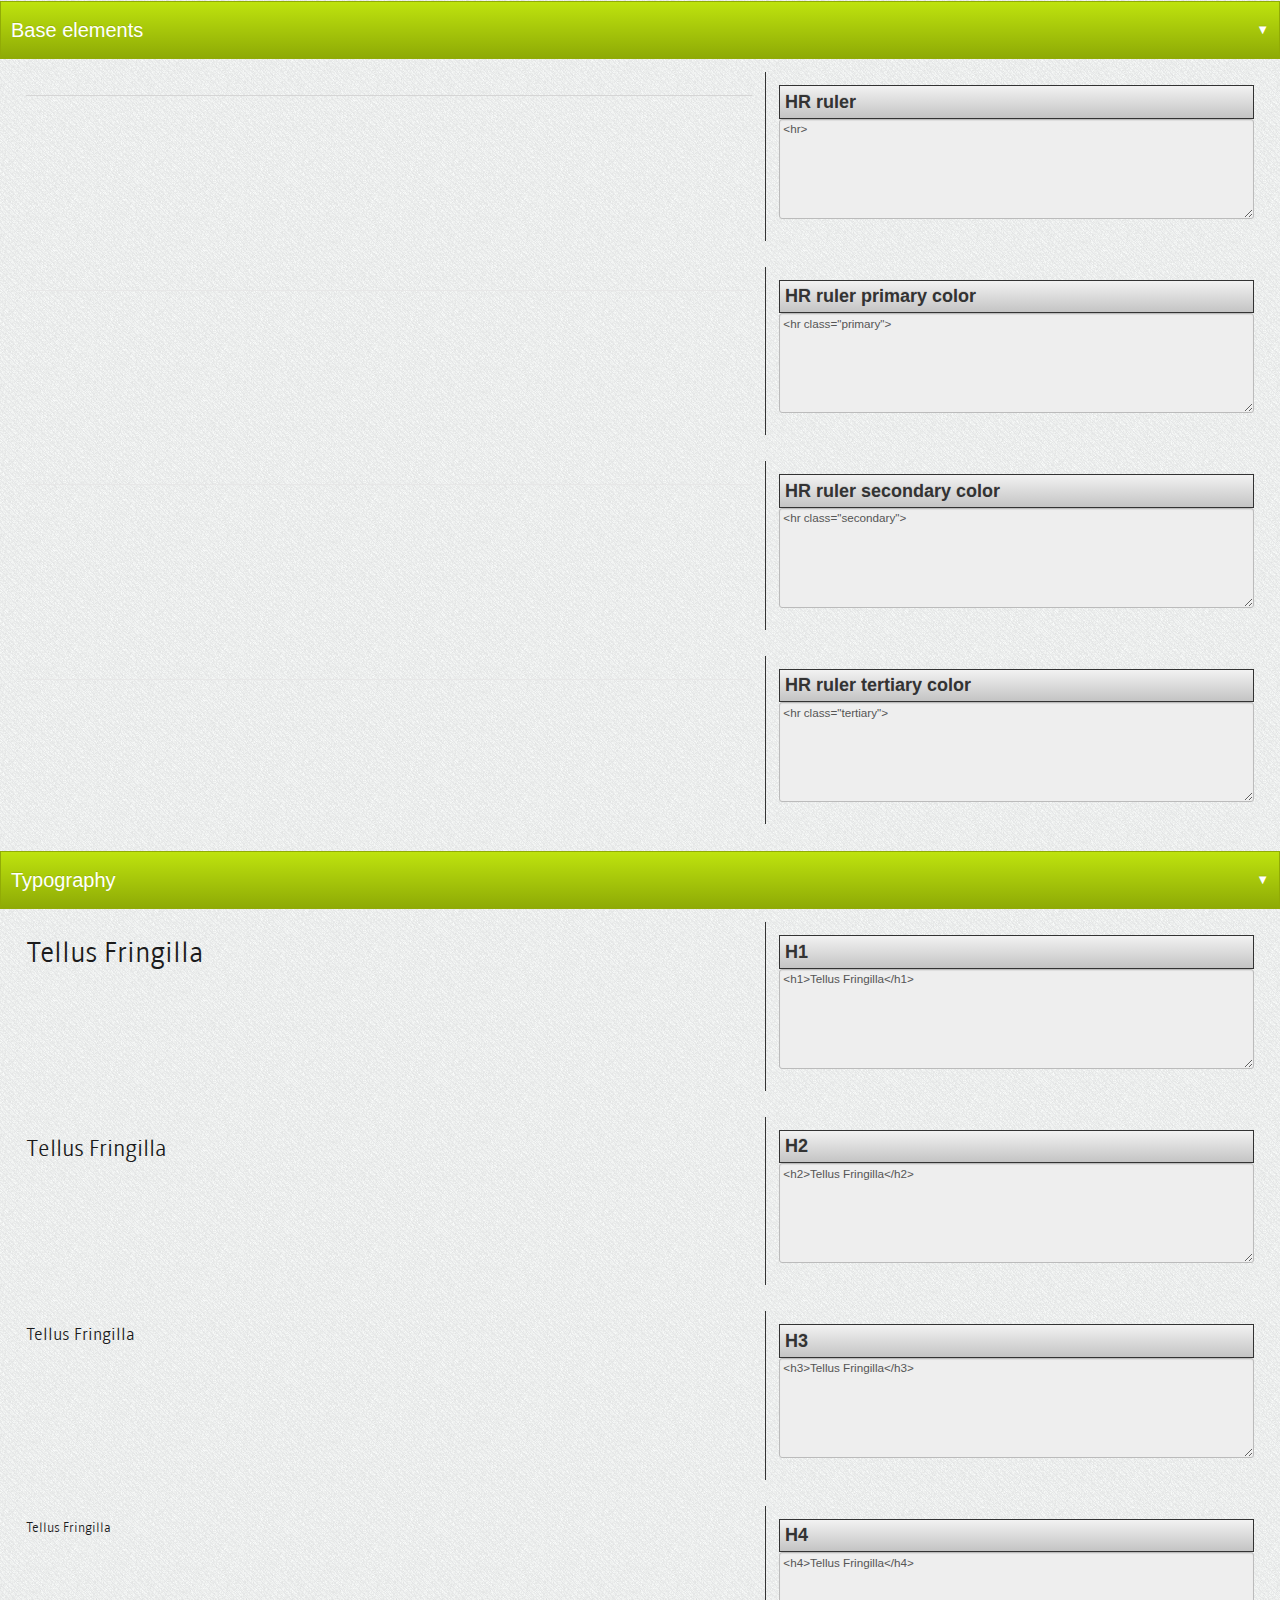
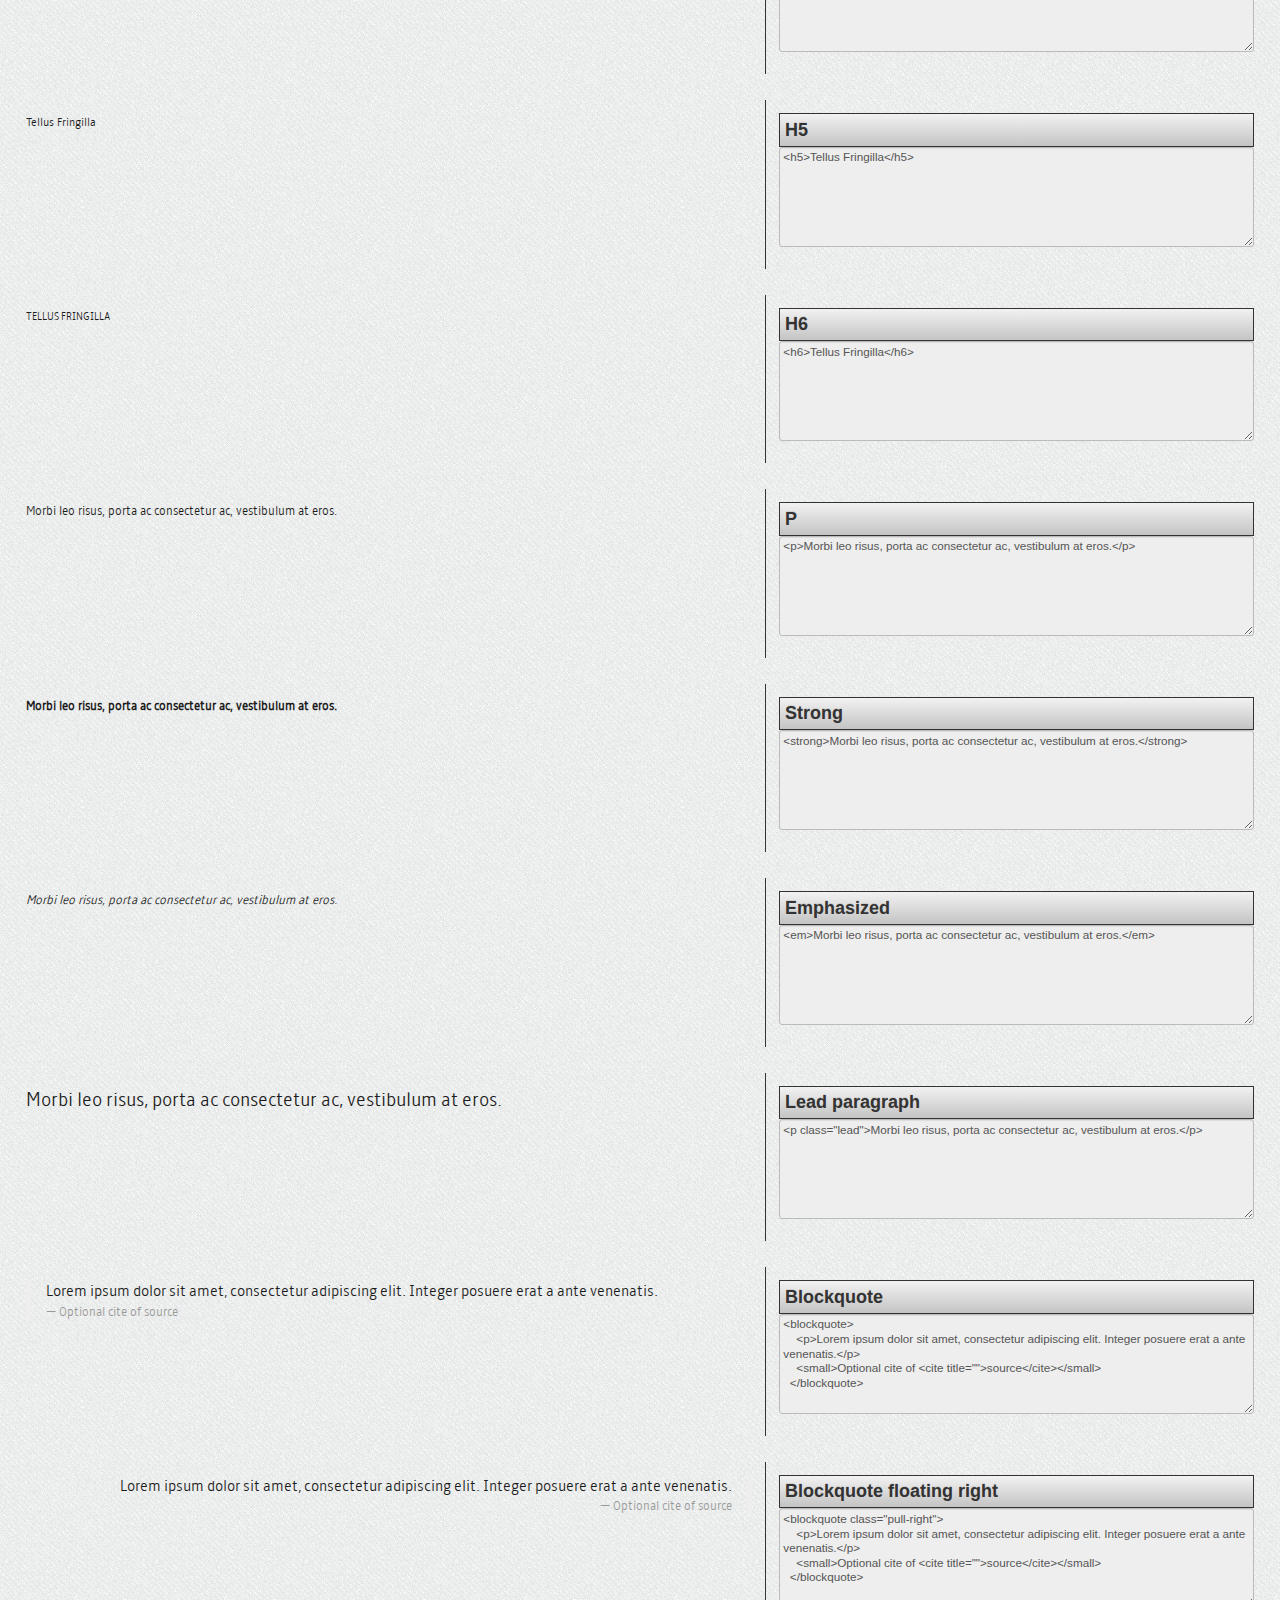
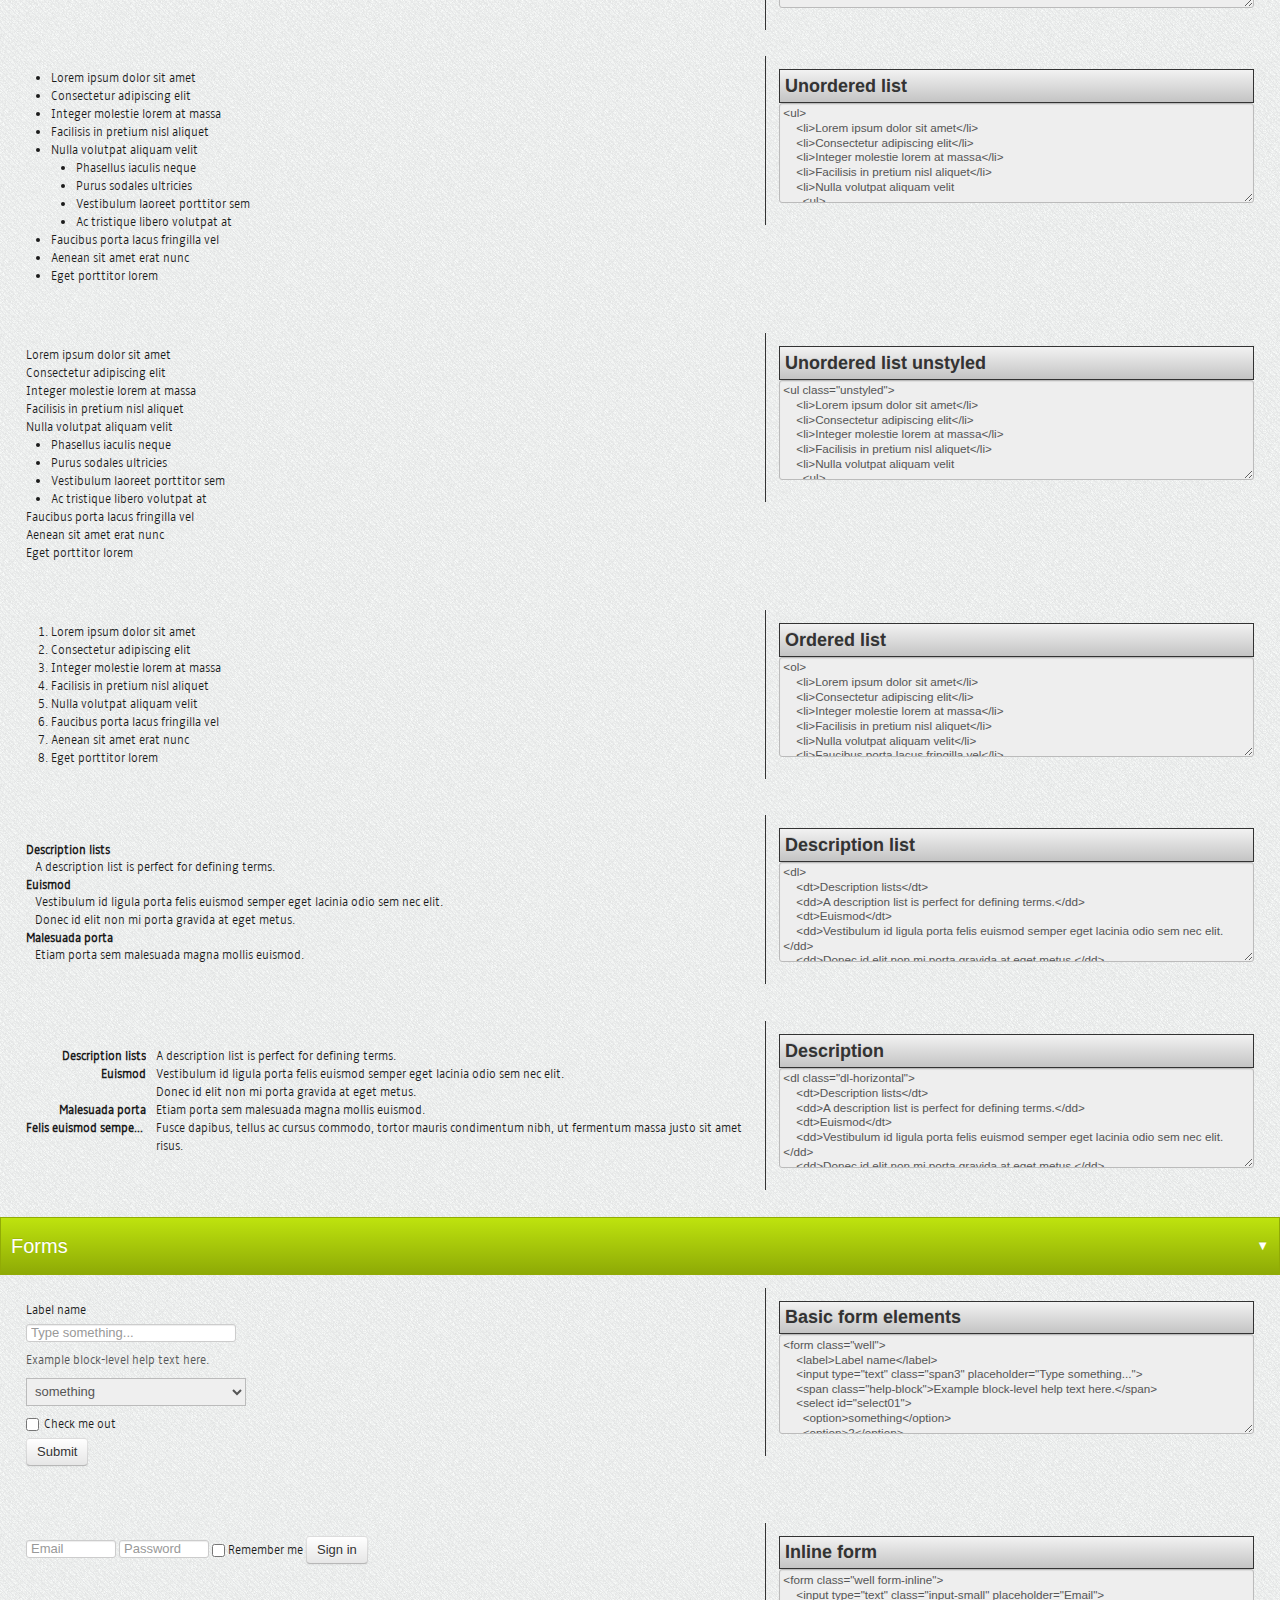
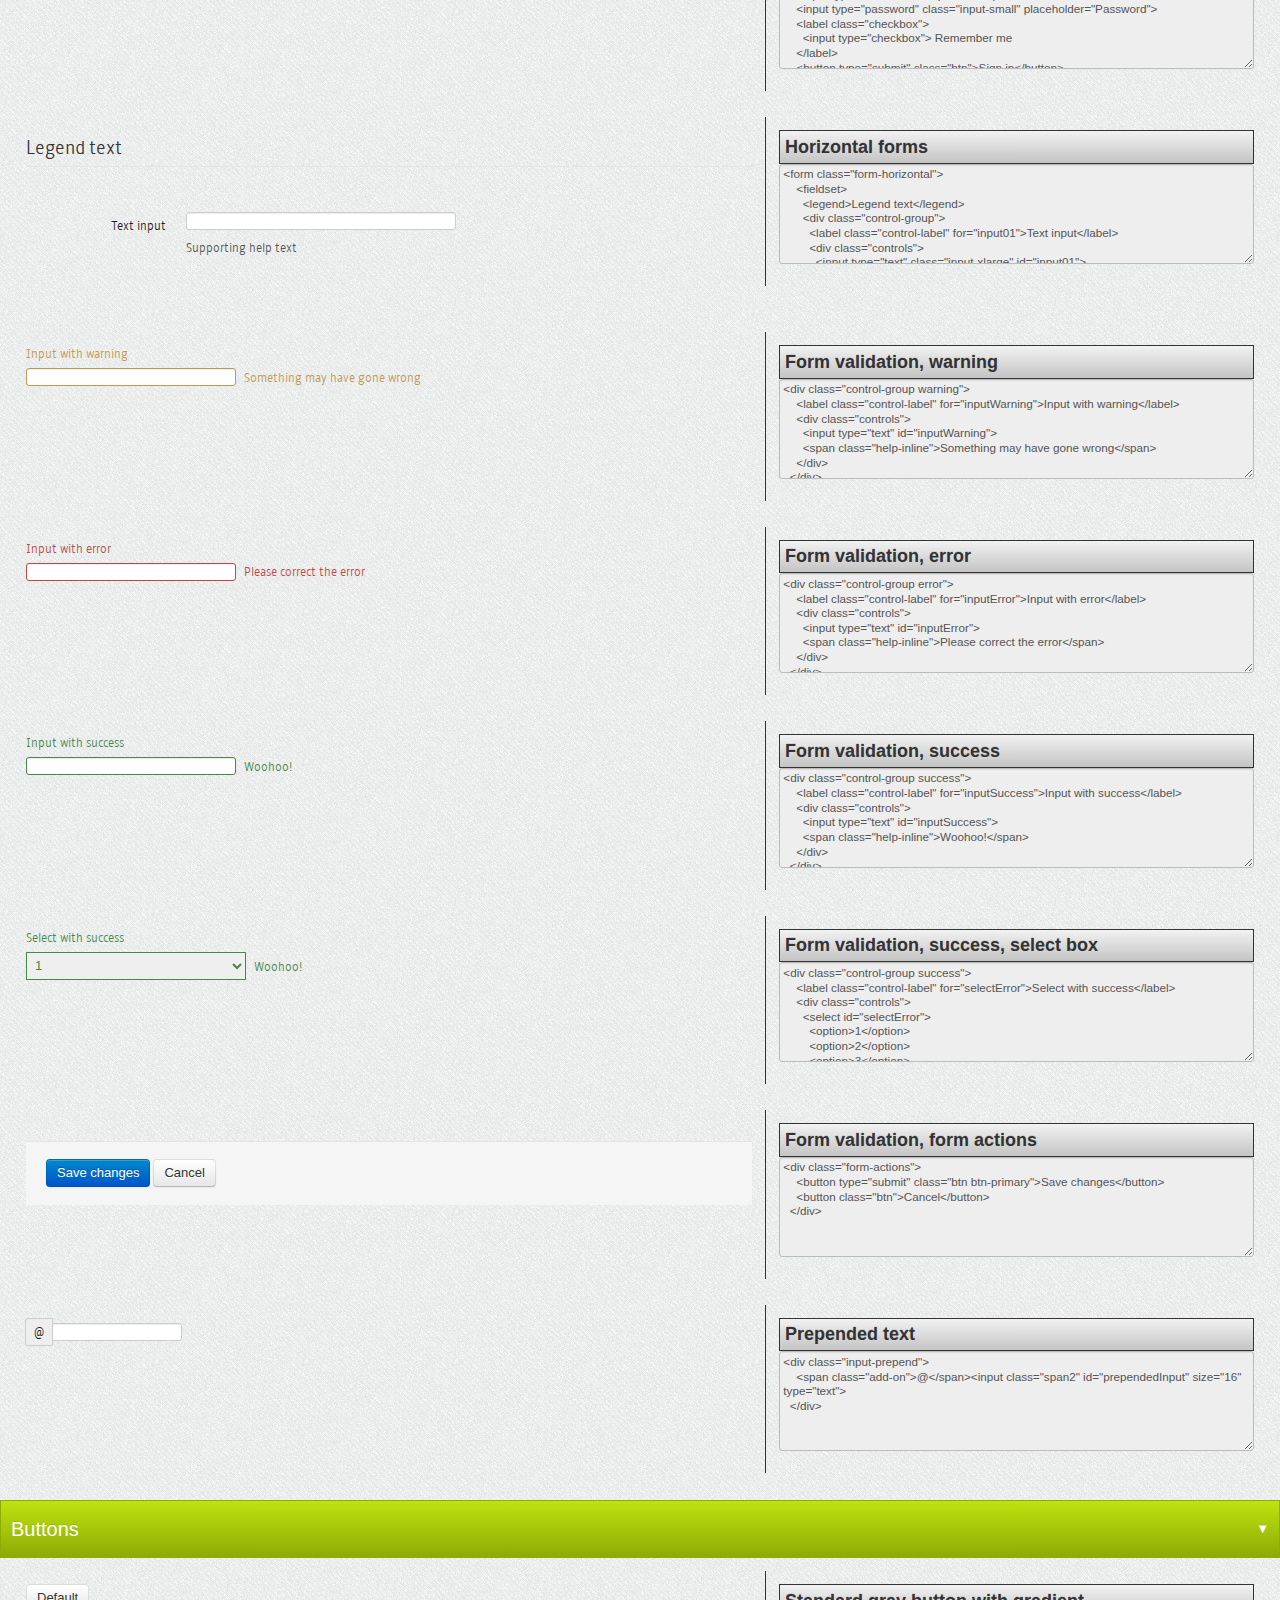
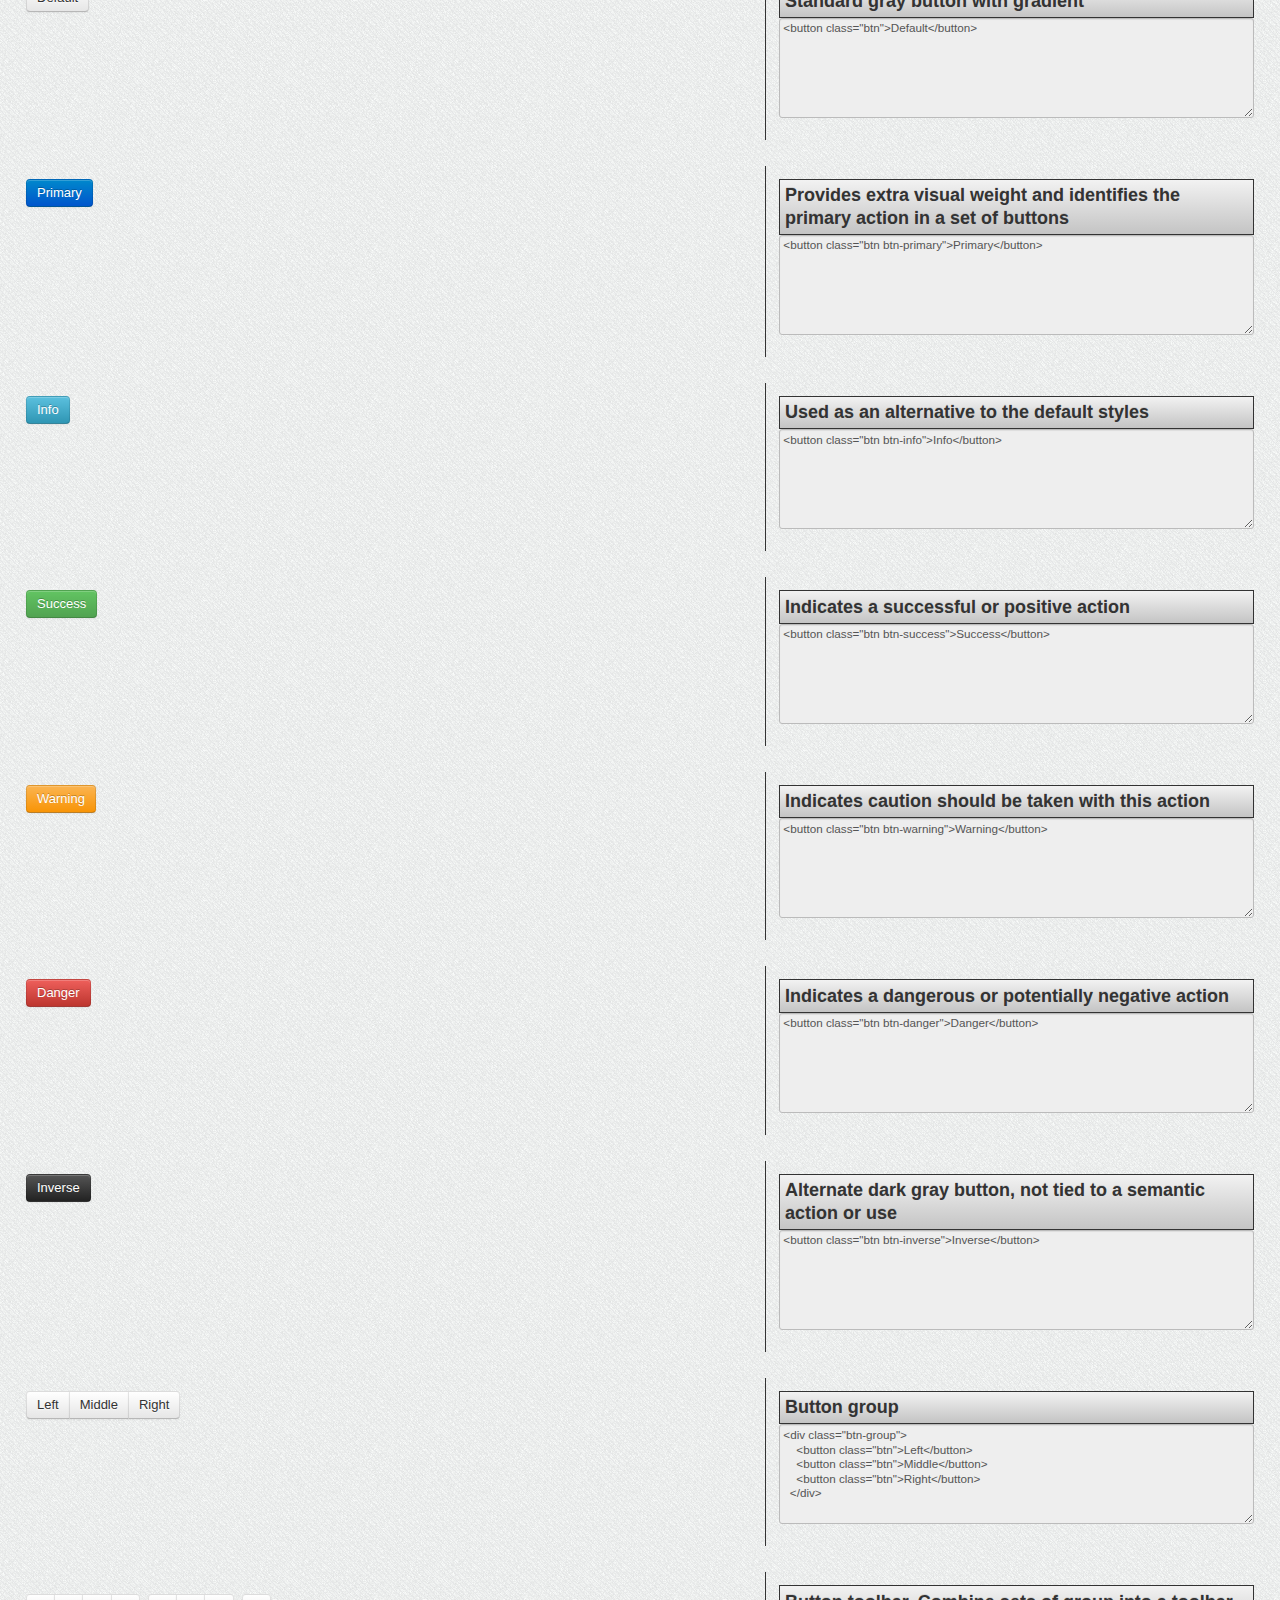
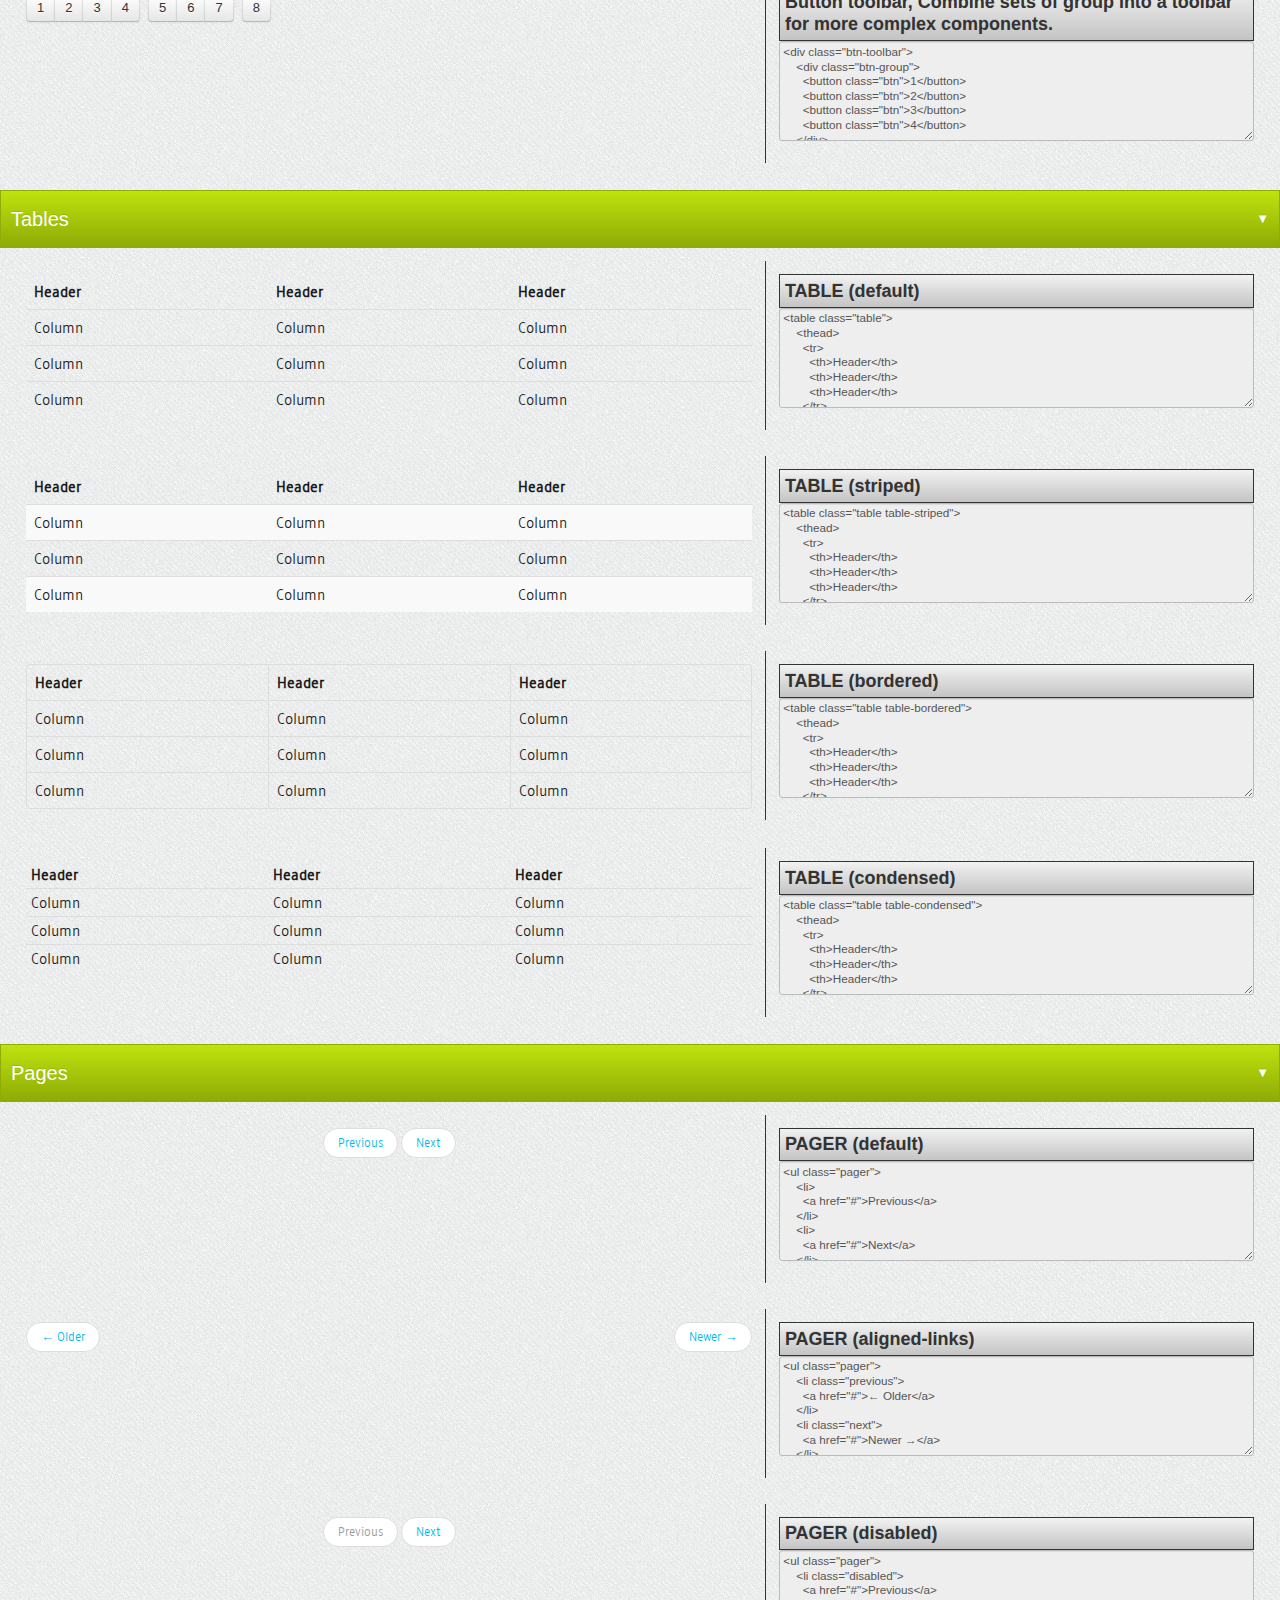
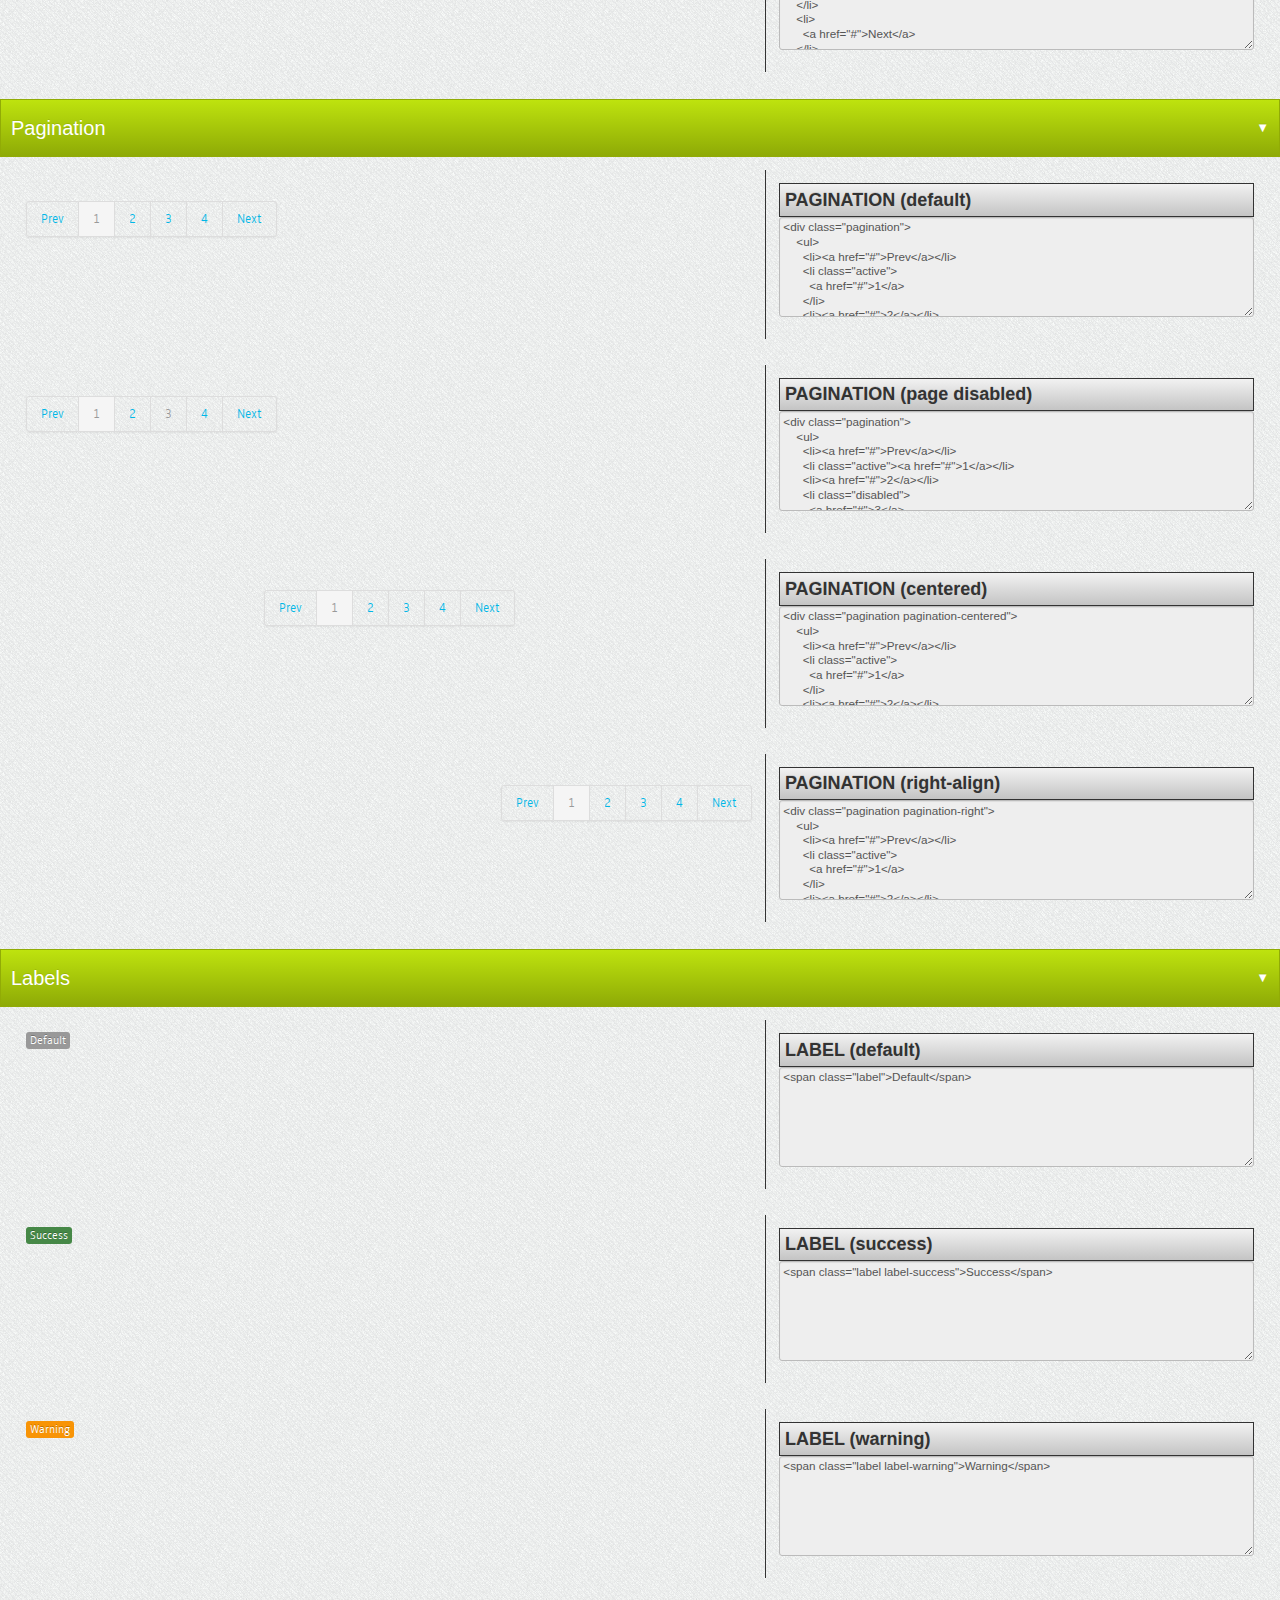
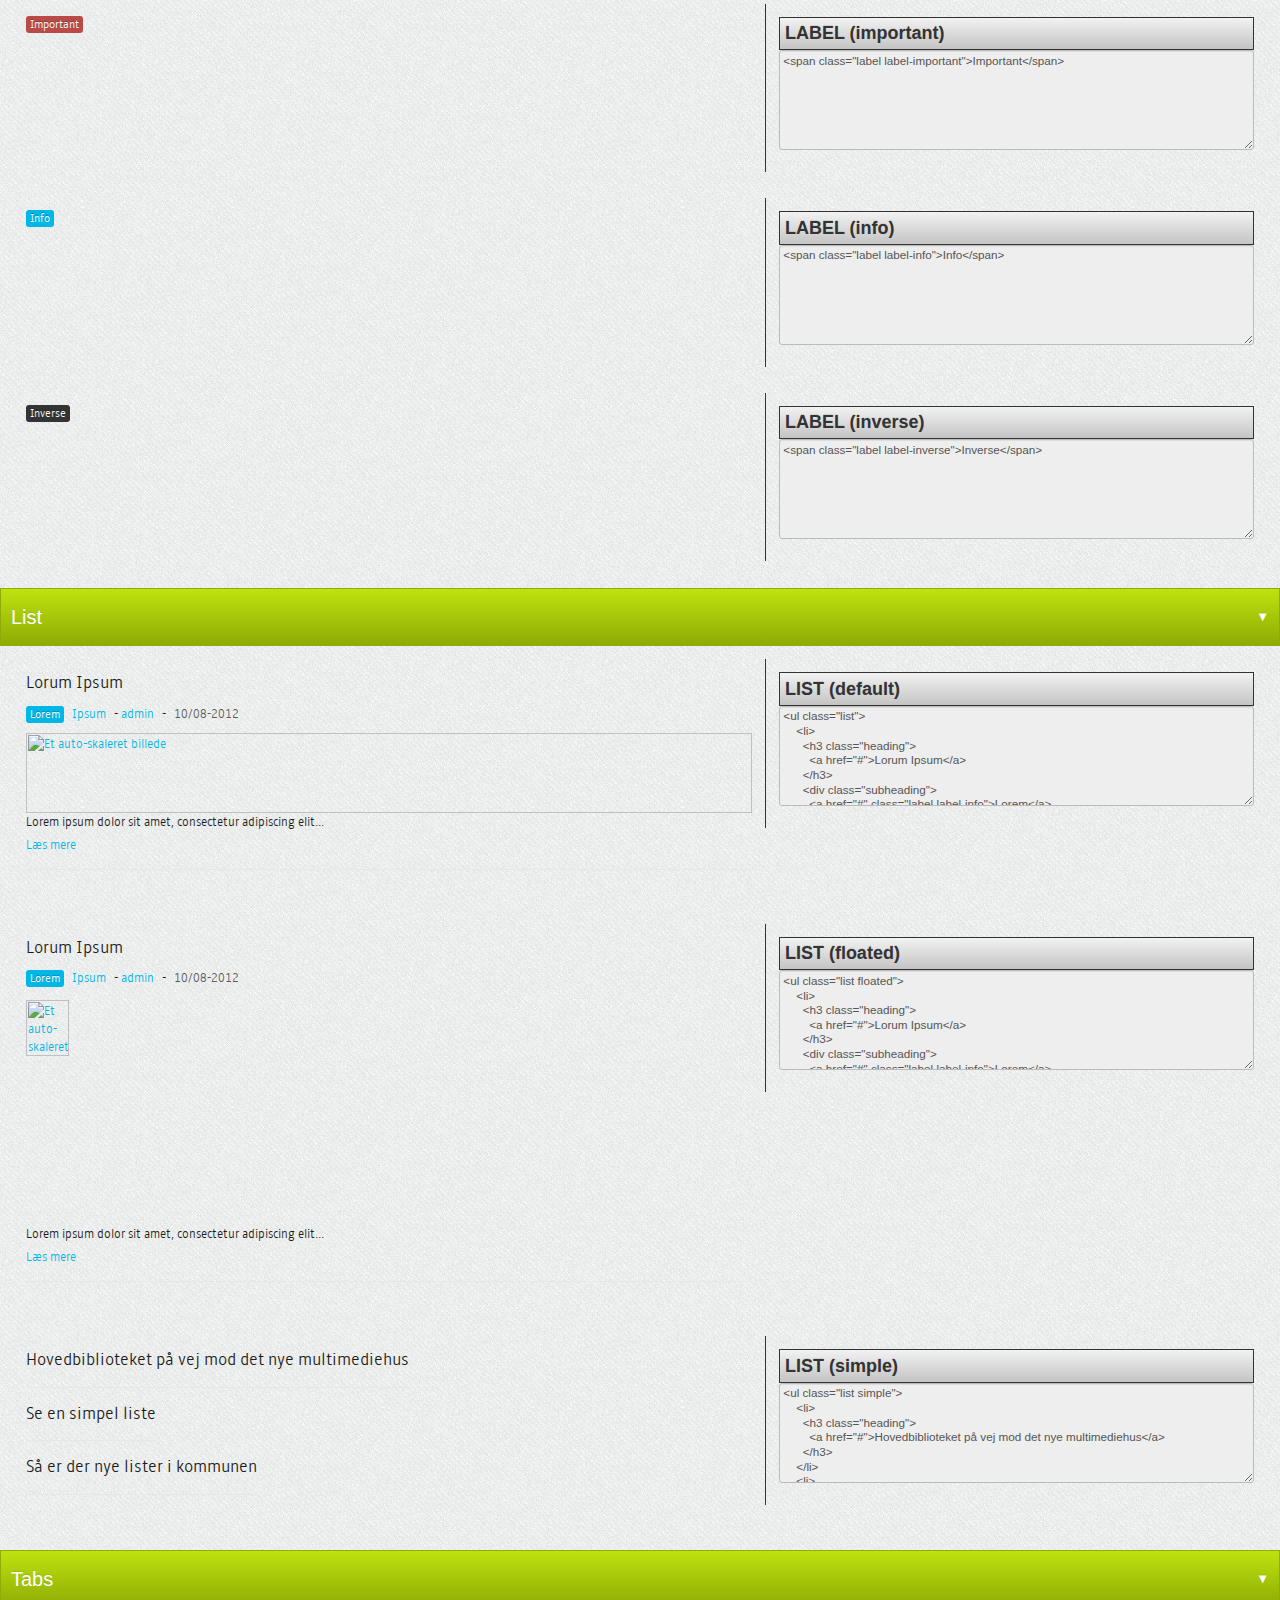
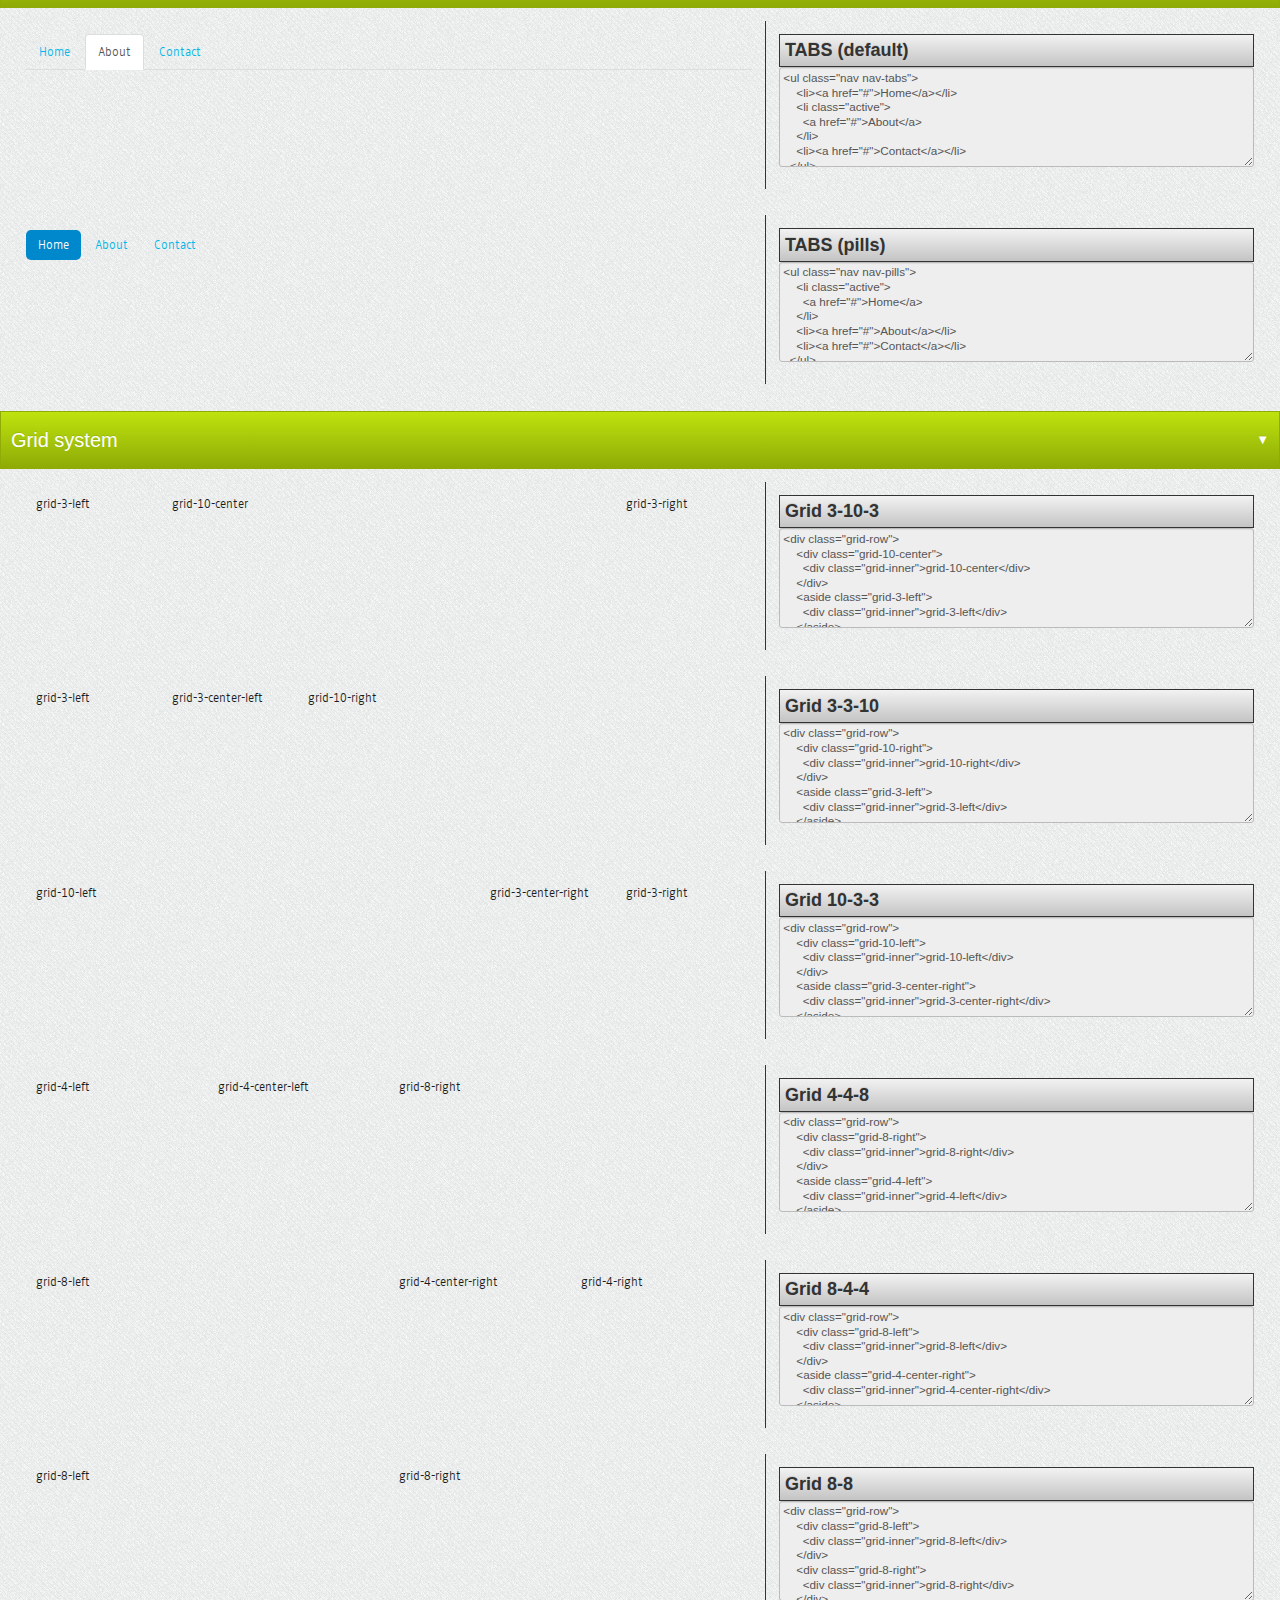
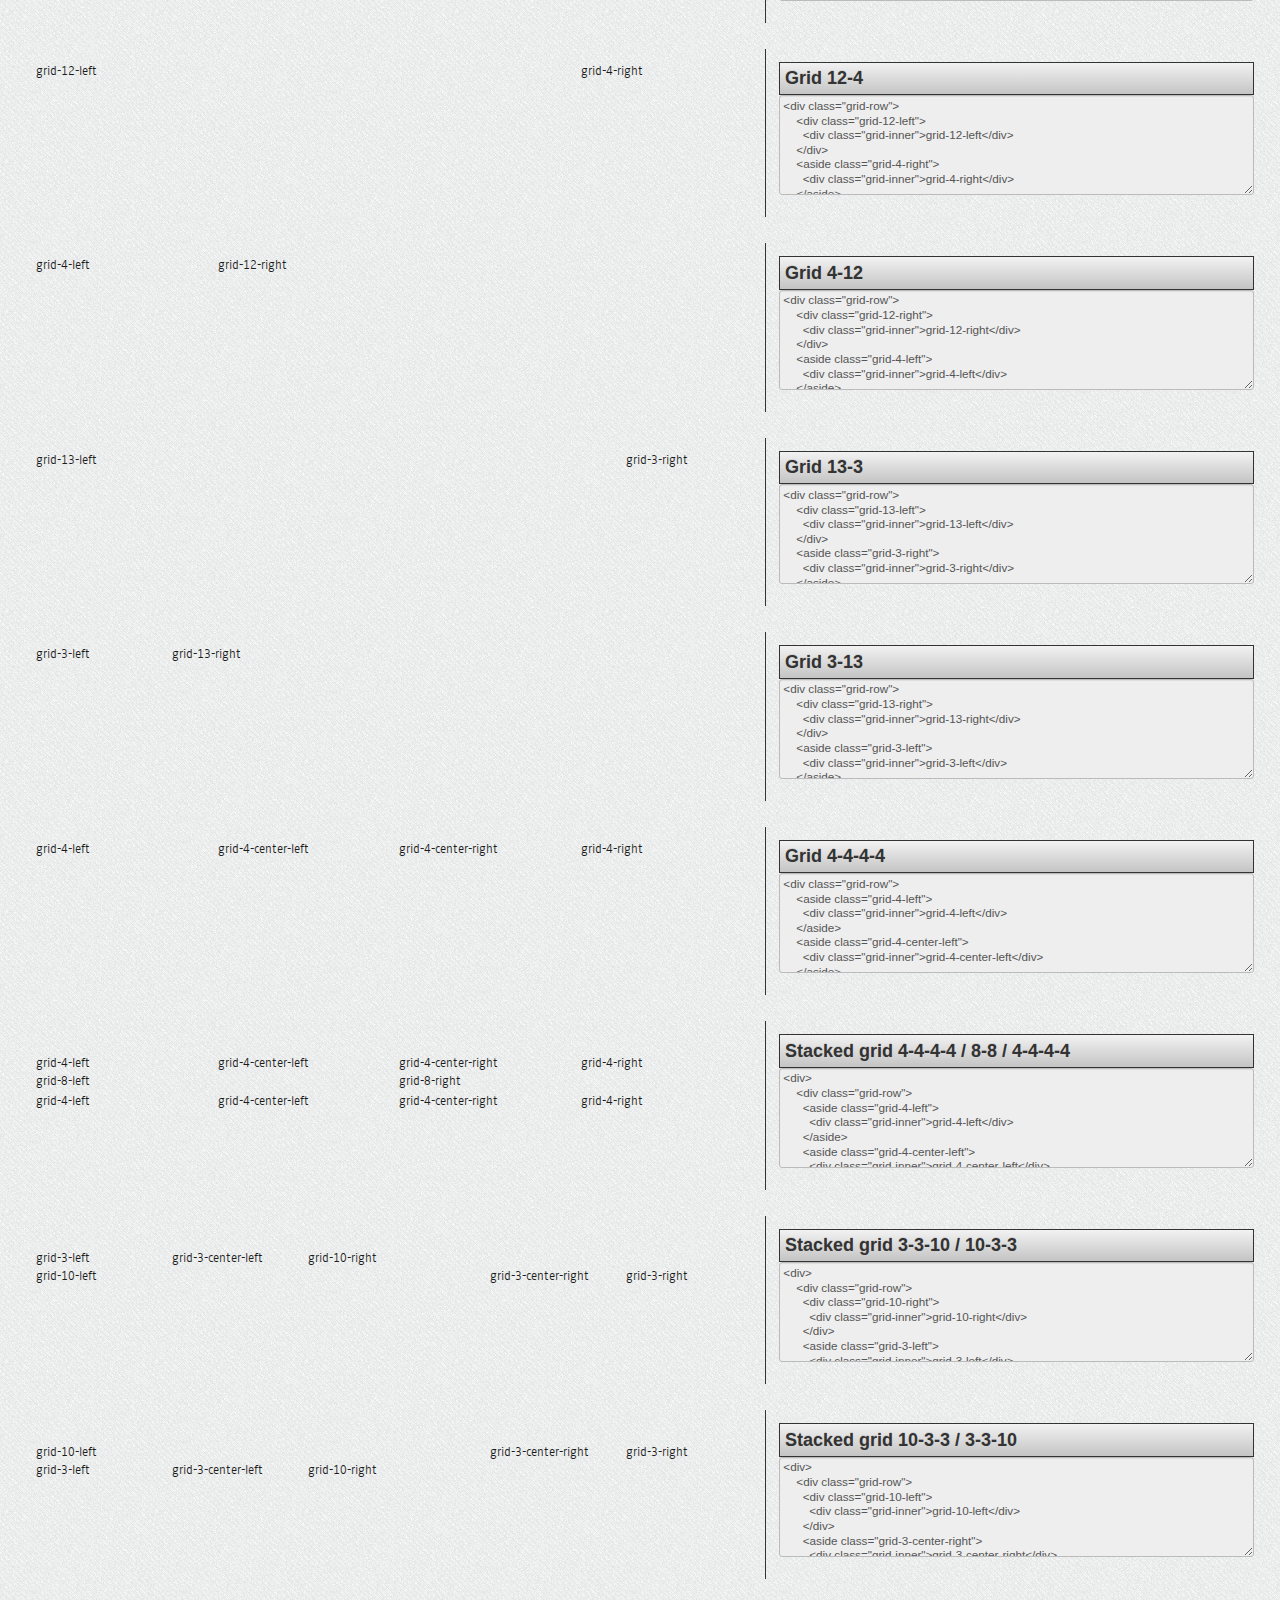
==== commit 31dd8016: "Moved polyfill settings to theme-settings file instead of include, performance like few include file" ====
--- a/tools/tdcss/index.html
+++ b/tools/tdcss/index.html
@@ -497,83 +497,59 @@
   <ul class="list">
     <li>
       <h3 class="heading">
-        <a href="#">Headline</a>
-      </h3>
+        <a href="#">Lorum Ipsum</a>
+      </h3>          
       <div class="subheading">                
-        <a href="#" class="label label-info">Category</a>                    
-        <a href="#">Library</a>                    
-        <span>- <a href="#" title="View user profile." class="username">Author</a> -</span>       
-        <span class="date">24/08-2012</span>      
+        <a href="#" class="label label-info">Lorem</a>                    
+        <a href="#">Ipsum</a>                    
+        <span>- <a href="#" title="View user profile." class="username">admin</a> -</span>
+        <span class="date">10/08-2012</span>        
       </div>                  
       <a href="#">
-        <img alt="Et auto-skaleret billede" src="http://placehold.it/50x50&text=Thumb" style="height: 100px;" /> 
+        <img alt="Et auto-skaleret billede" src="http://placehold.it/50x50&text=Thumb" style="height: 80px;" /> 
       </a>            
-      <div class="content"> 
-        <p>Lorem ipsum dolor sit amet, consectetur adipiscing elit...</p>              
-        <a href="#">Læs mere</a>      
+      <div class="content">              
+        <p>Lorem ipsum dolor sit amet, consectetur adipiscing elit...</p>
+        <a href="#">Læs mere</a>        
       </div>    
     </li>
   </ul>
   
   <!-- : LIST (floated) -->
-    <ul class="list floated">
+  <ul class="list floated">
     <li>
       <h3 class="heading">
-        <a href="#">Headline</a>
-      </h3>
+        <a href="#">Lorum Ipsum</a>
+      </h3>          
       <div class="subheading">                
-        <a href="#" class="label label-info">Category</a>                    
-        <a href="#">Library</a>                    
-        <span>- <a href="#" title="View user profile." class="username">Author</a> -</span>       
-        <span class="date">24/08-2012</span>      
+        <a href="#" class="label label-info">Lorem</a>                    
+        <a href="#">Ipsum</a>                    
+        <span>- <a href="#" title="View user profile." class="username">admin</a> -</span>
+        <span class="date">10/08-2012</span>        
       </div>                  
       <a href="#">
         <img alt="Et auto-skaleret billede" src="http://placehold.it/50x50&text=Thumb" /> 
       </a>            
-      <div class="content"> 
-        <p>Lorem ipsum dolor sit amet, consectetur adipiscing elit...</p>              
-        <a href="#">Læs mere</a>      
+      <div class="content">              
+        <p>Lorem ipsum dolor sit amet, consectetur adipiscing elit...</p>
+        <a href="#">Læs mere</a>        
       </div>    
-    </li>
-  </ul>
-  
-  <!-- : LIST (date-list) -->
-  <ul class="list date-list">
-    <li>
-      <h3 class="heading">
-        <a href="#">Headline</a>
-      </h3>
-      <div class="date-wrapper">
-        <div class="day">Onsdag</div>
-        <div class="date-wrapper-inner">
-	      <div class="date">8</div>
-        <div class="month">AUG</div>
-        </div>
-      </div>
-      <div class="content">
-        <p>Sted: Biblioteket</p>
-        <p>Tid: 10.00 - 11.00</p>
-        <p>Entre: Kr. 20,-</p>
-      </div>
     </li>
   </ul>
   
   <!-- : LIST (simple) -->  
   <ul class="list simple">
     <li>
-      <span class="date">10. Aug</span>
       <h3 class="heading">
         <a href="#">Hovedbiblioteket på vej mod det nye multimediehus</a>
       </h3>
     </li>
     <li>
-      <span class="date">10. Aug</span>
       <h3 class="heading">
         <a href="#">Se en simpel liste</a>
       </h3>
     </li>
     <li>
-      <span class="date">10. Aug</span>
       <h3 class="heading">
         <a href="#">Så er der nye lister i kommunen</a>
       </h3>
--- a/css/latto.styles.css
+++ b/css/latto.styles.css
@@ -164,12 +164,12 @@
   *position: relative;
   *zoom: 1;
 }
-/* line 52, ../../../../../../../../../Library/Ruby/Gems/1.8/gems/zen-grids-1.2/stylesheets/zen/_grids.scss */
+/* line 52, ../../../../../../../../../../../Library/Ruby/Gems/1.8/gems/zen-grids-1.2/stylesheets/zen/_grids.scss */
 #page:before, #page:after {
   content: "";
   display: table;
 }
-/* line 56, ../../../../../../../../../Library/Ruby/Gems/1.8/gems/zen-grids-1.2/stylesheets/zen/_grids.scss */
+/* line 56, ../../../../../../../../../../../Library/Ruby/Gems/1.8/gems/zen-grids-1.2/stylesheets/zen/_grids.scss */
 #page:after {
   clear: both;
 }
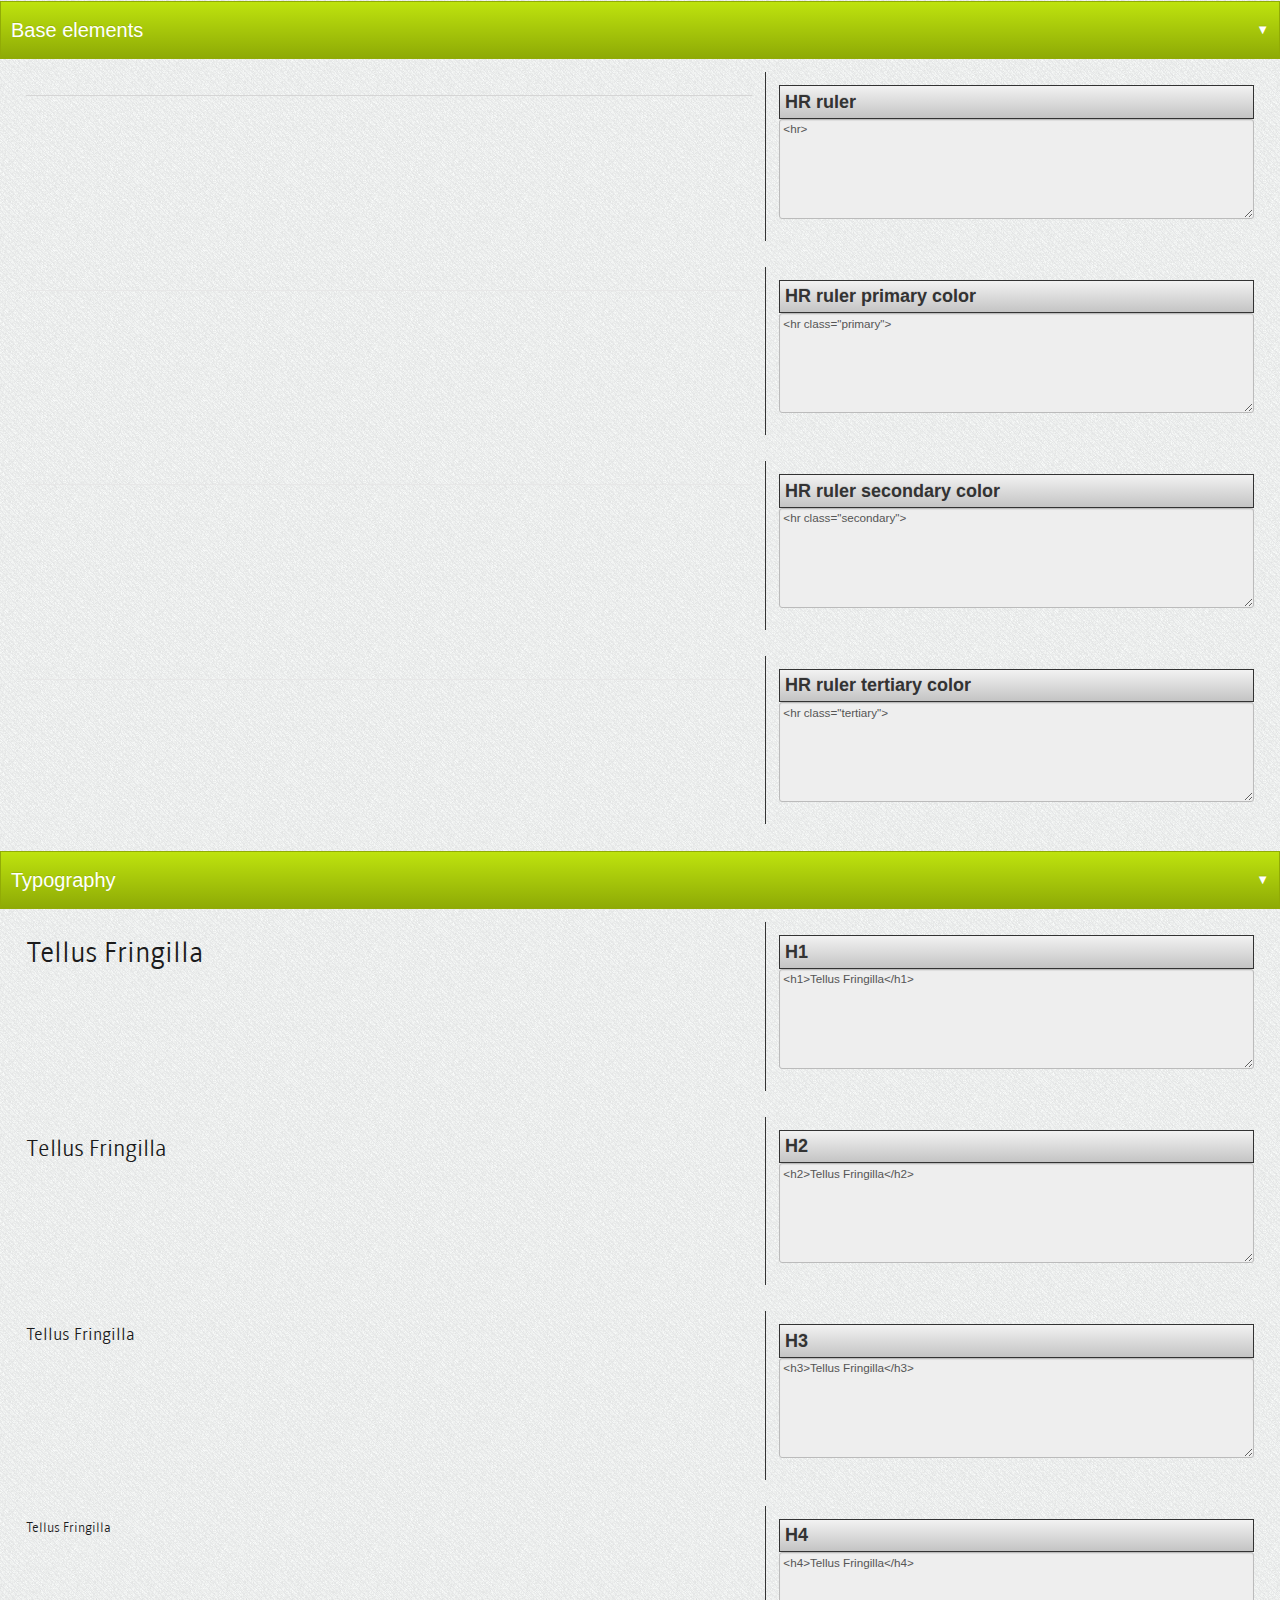
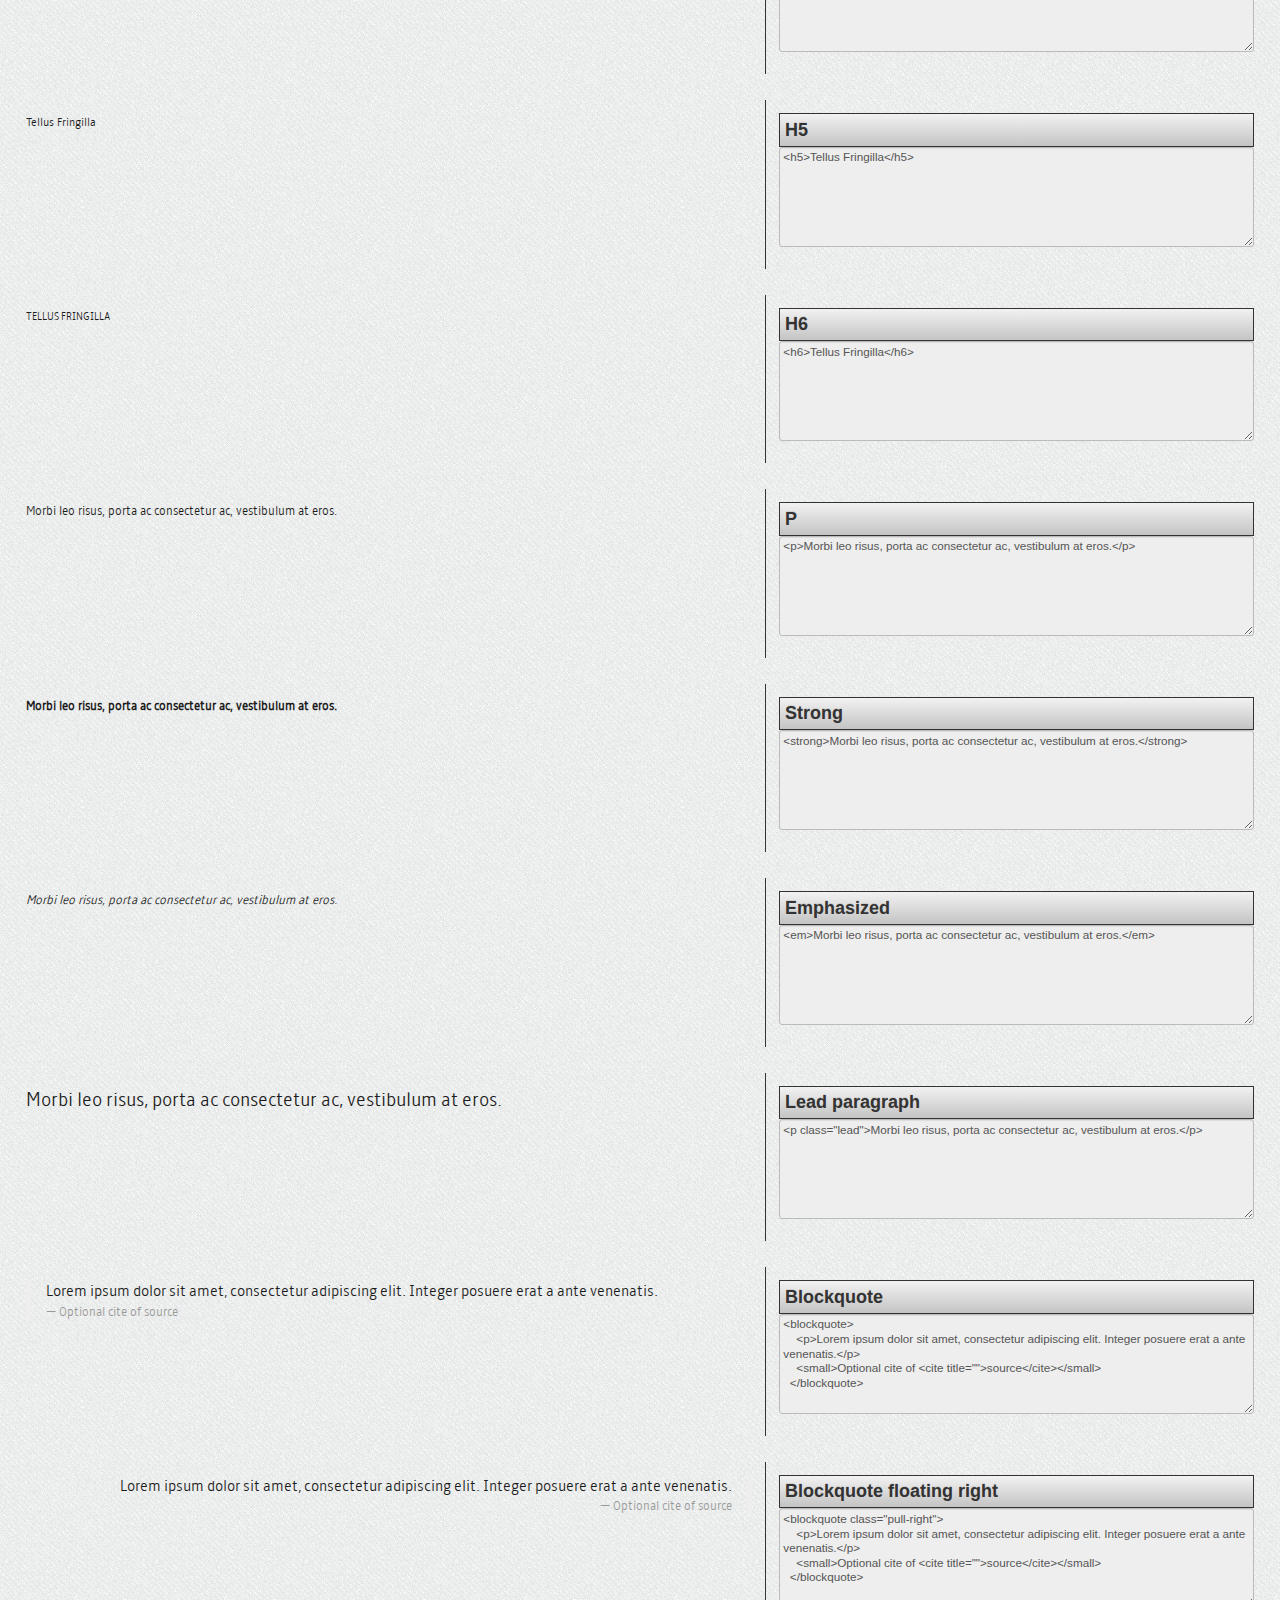
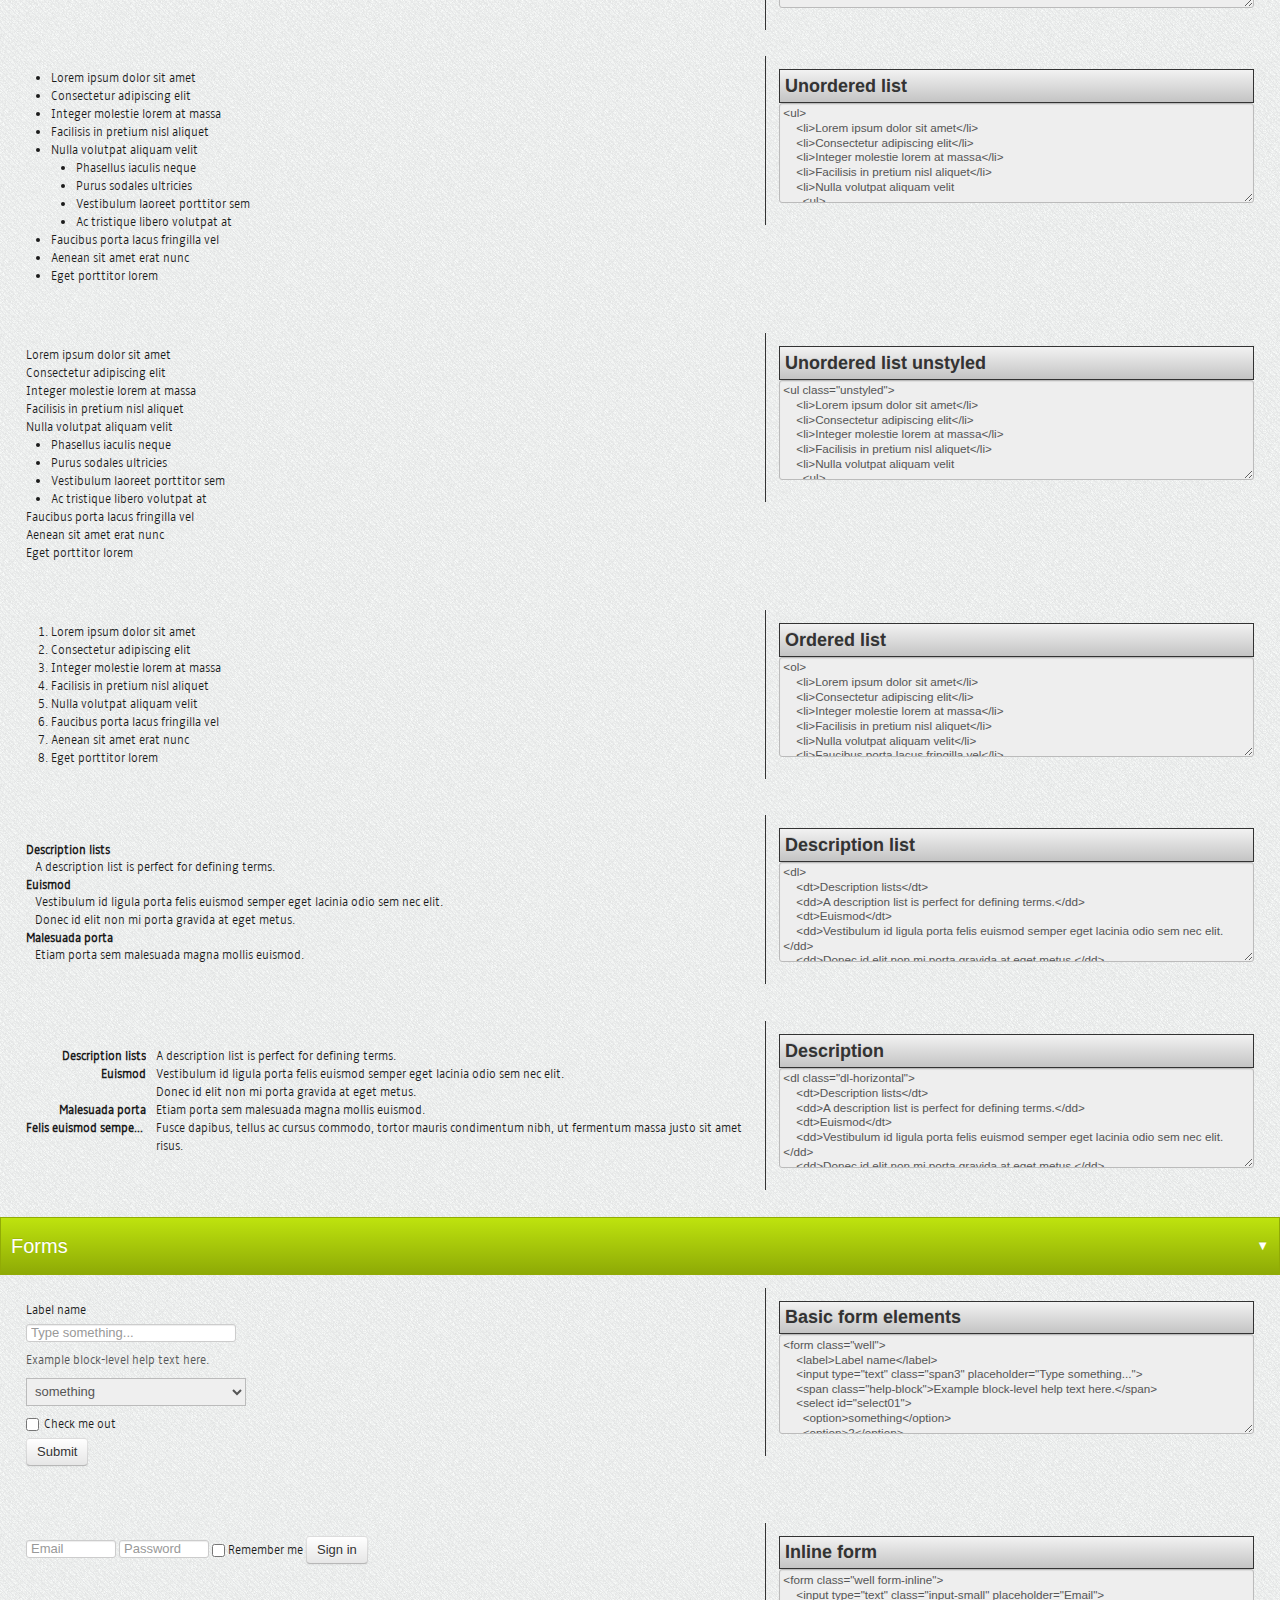
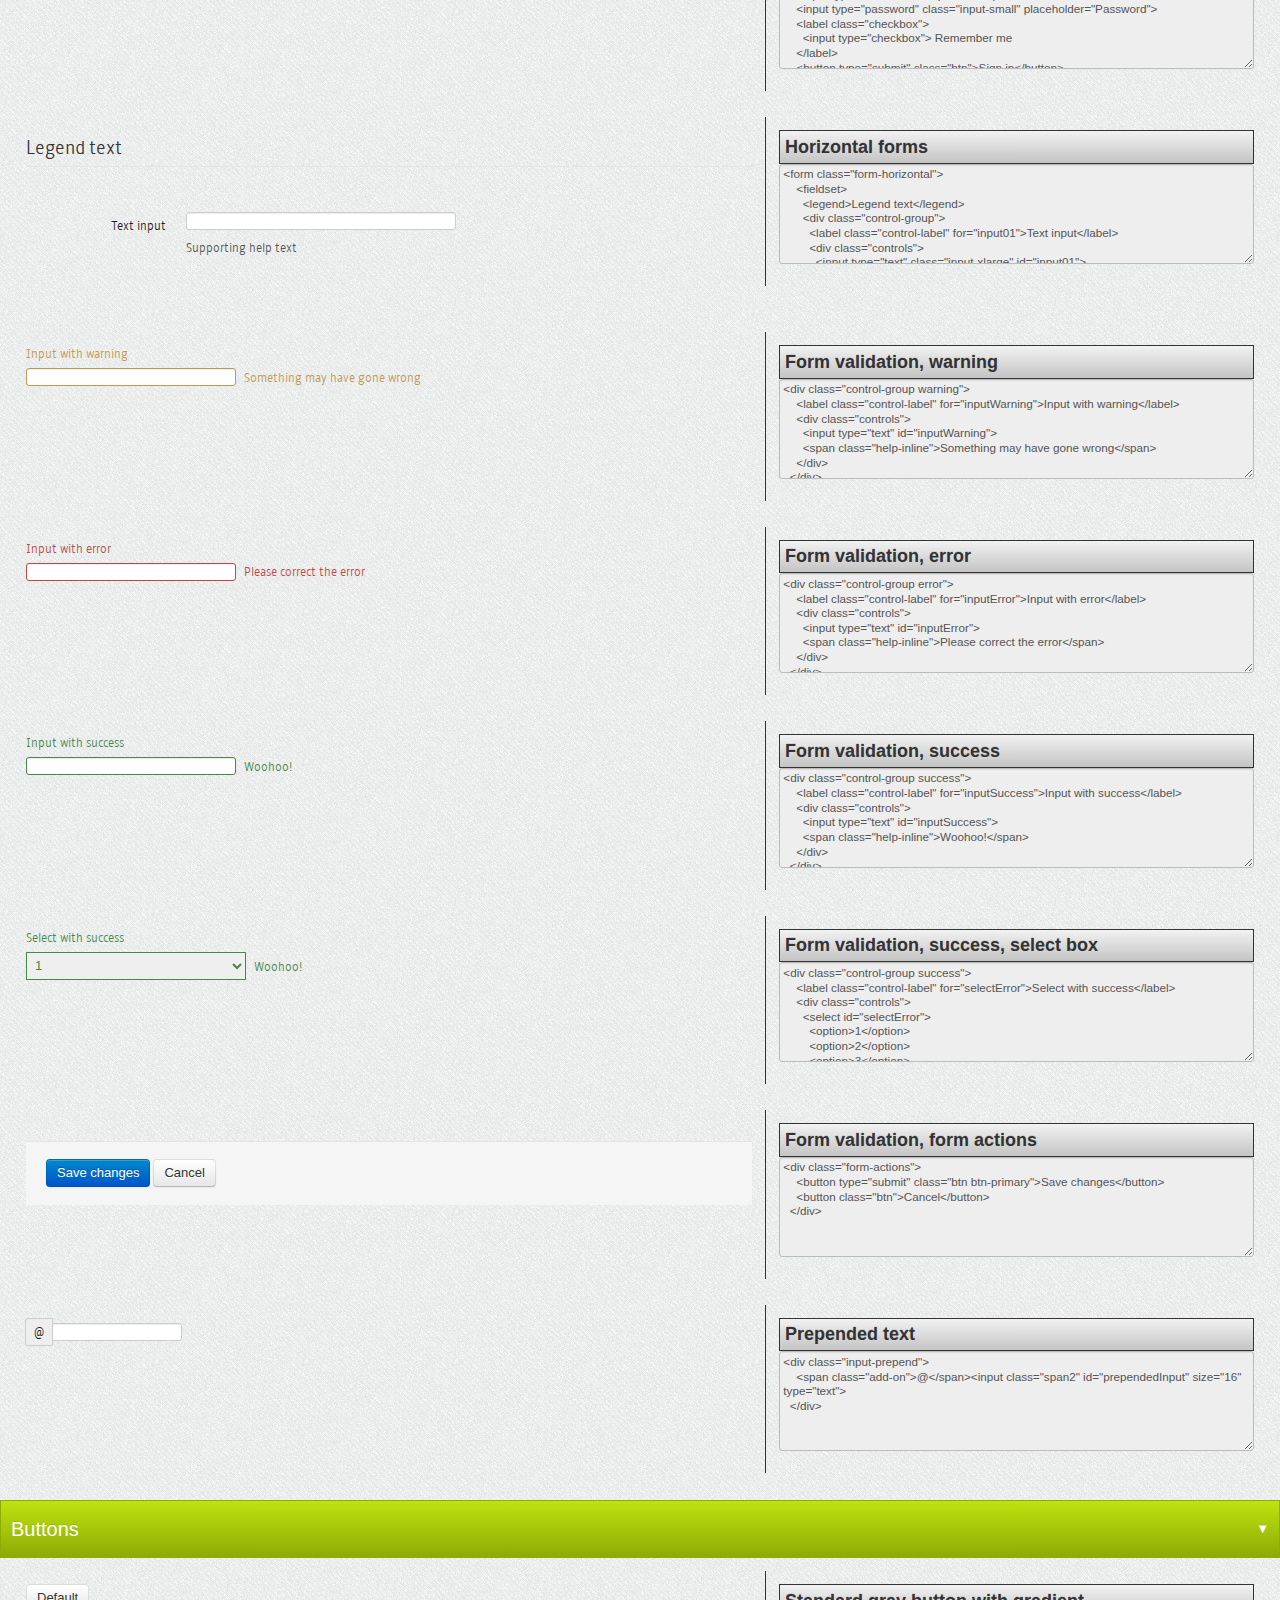
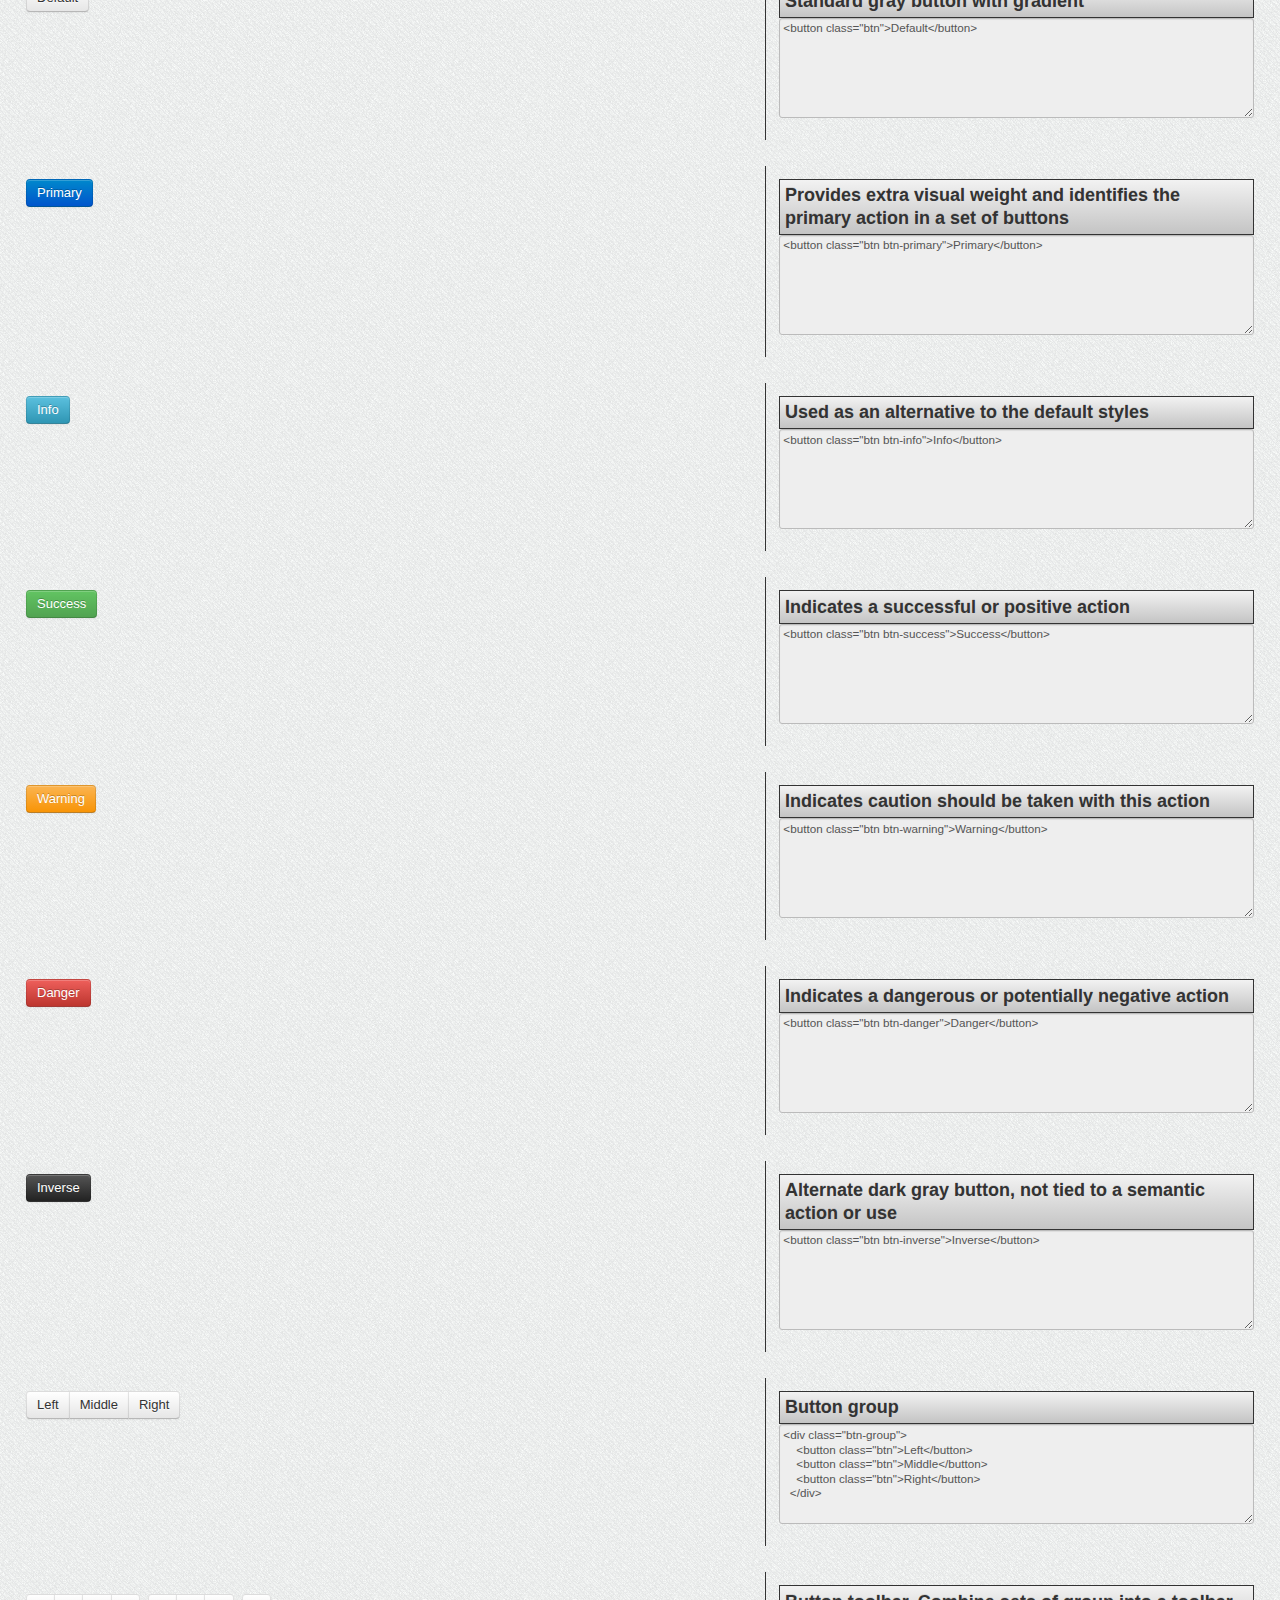
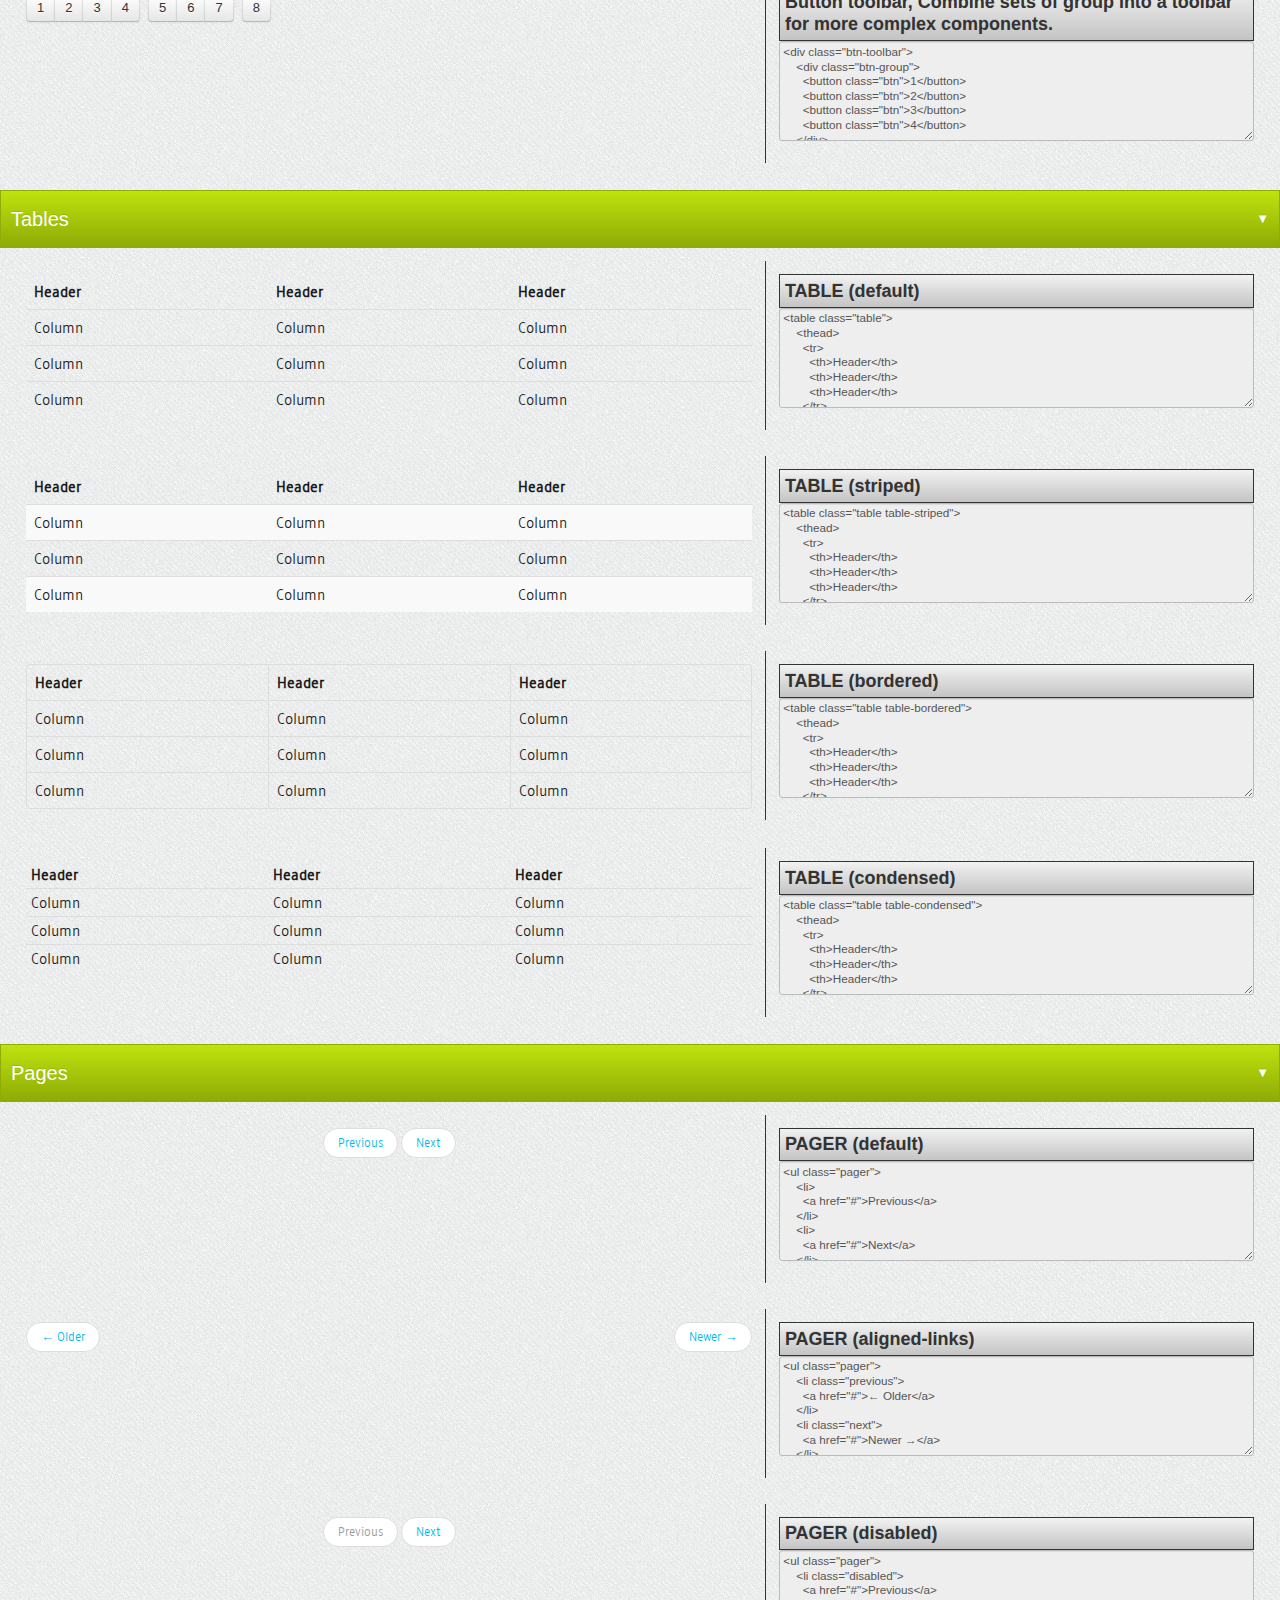
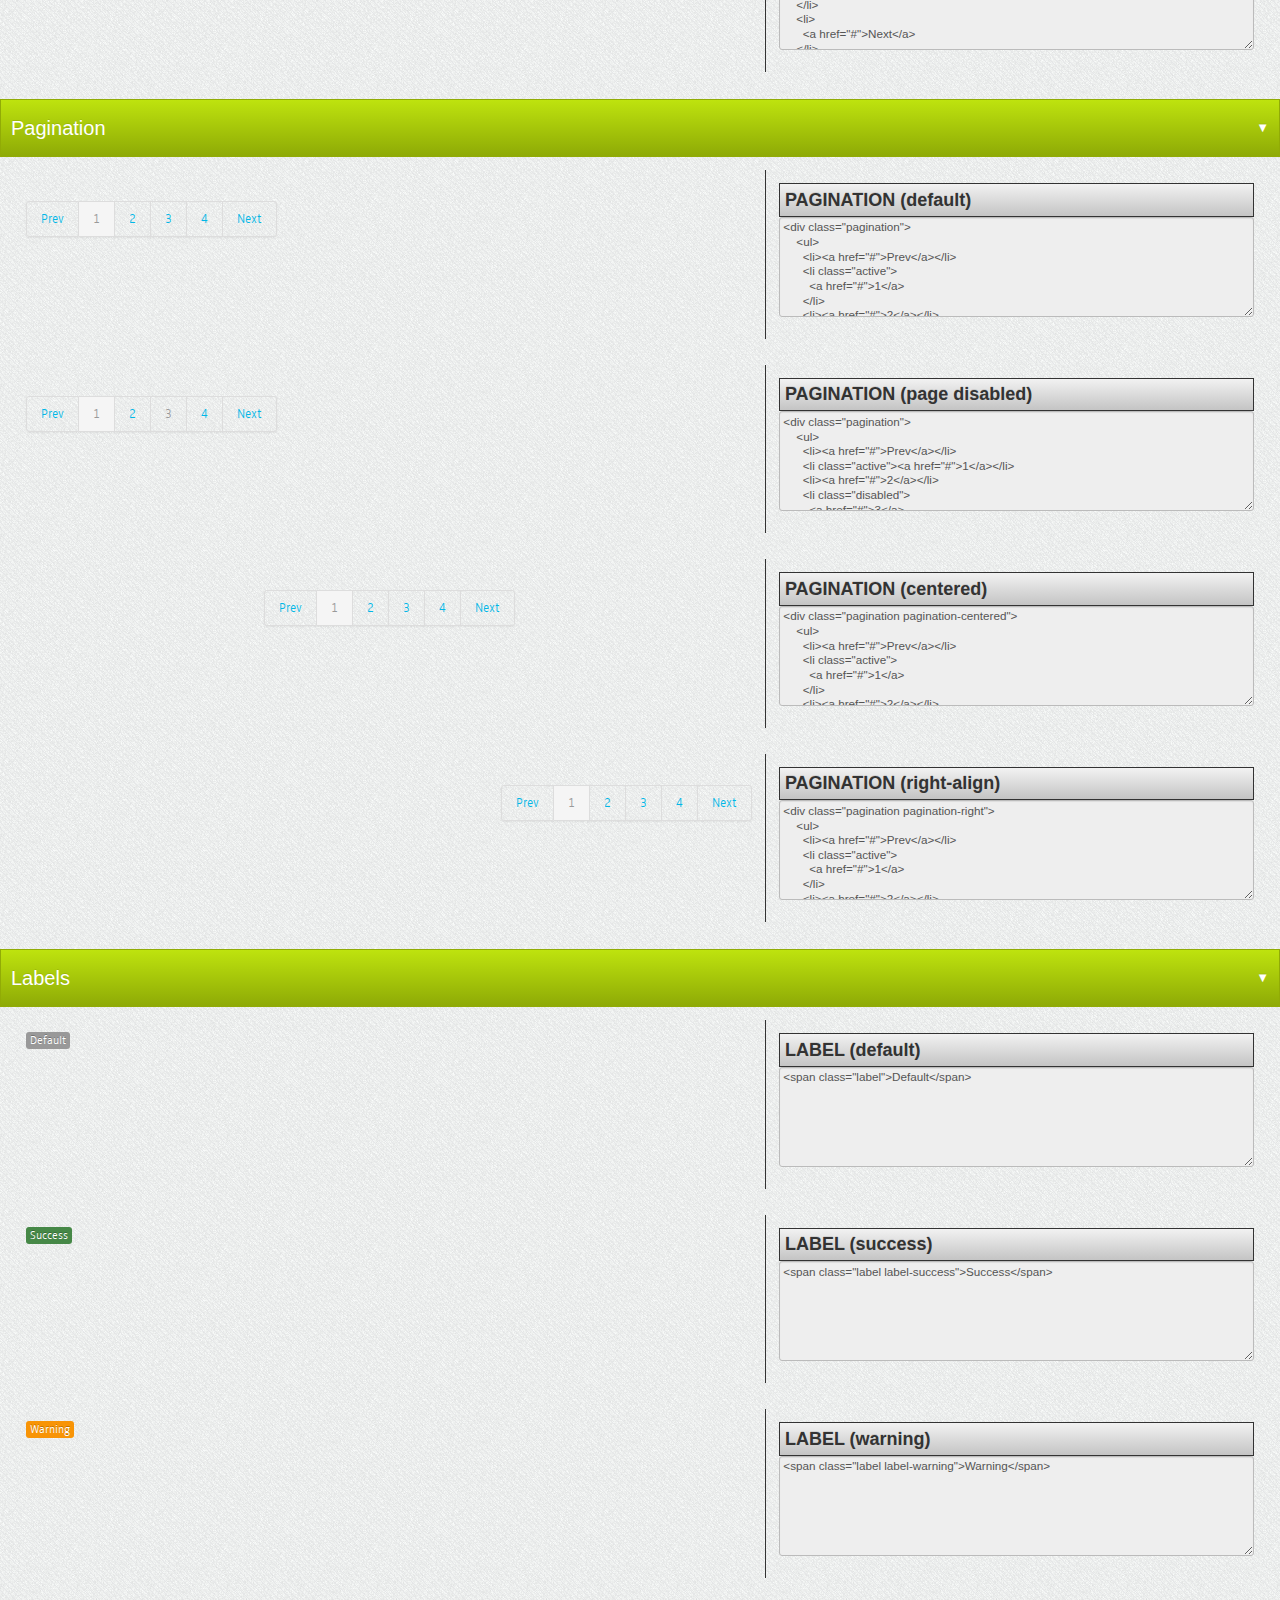
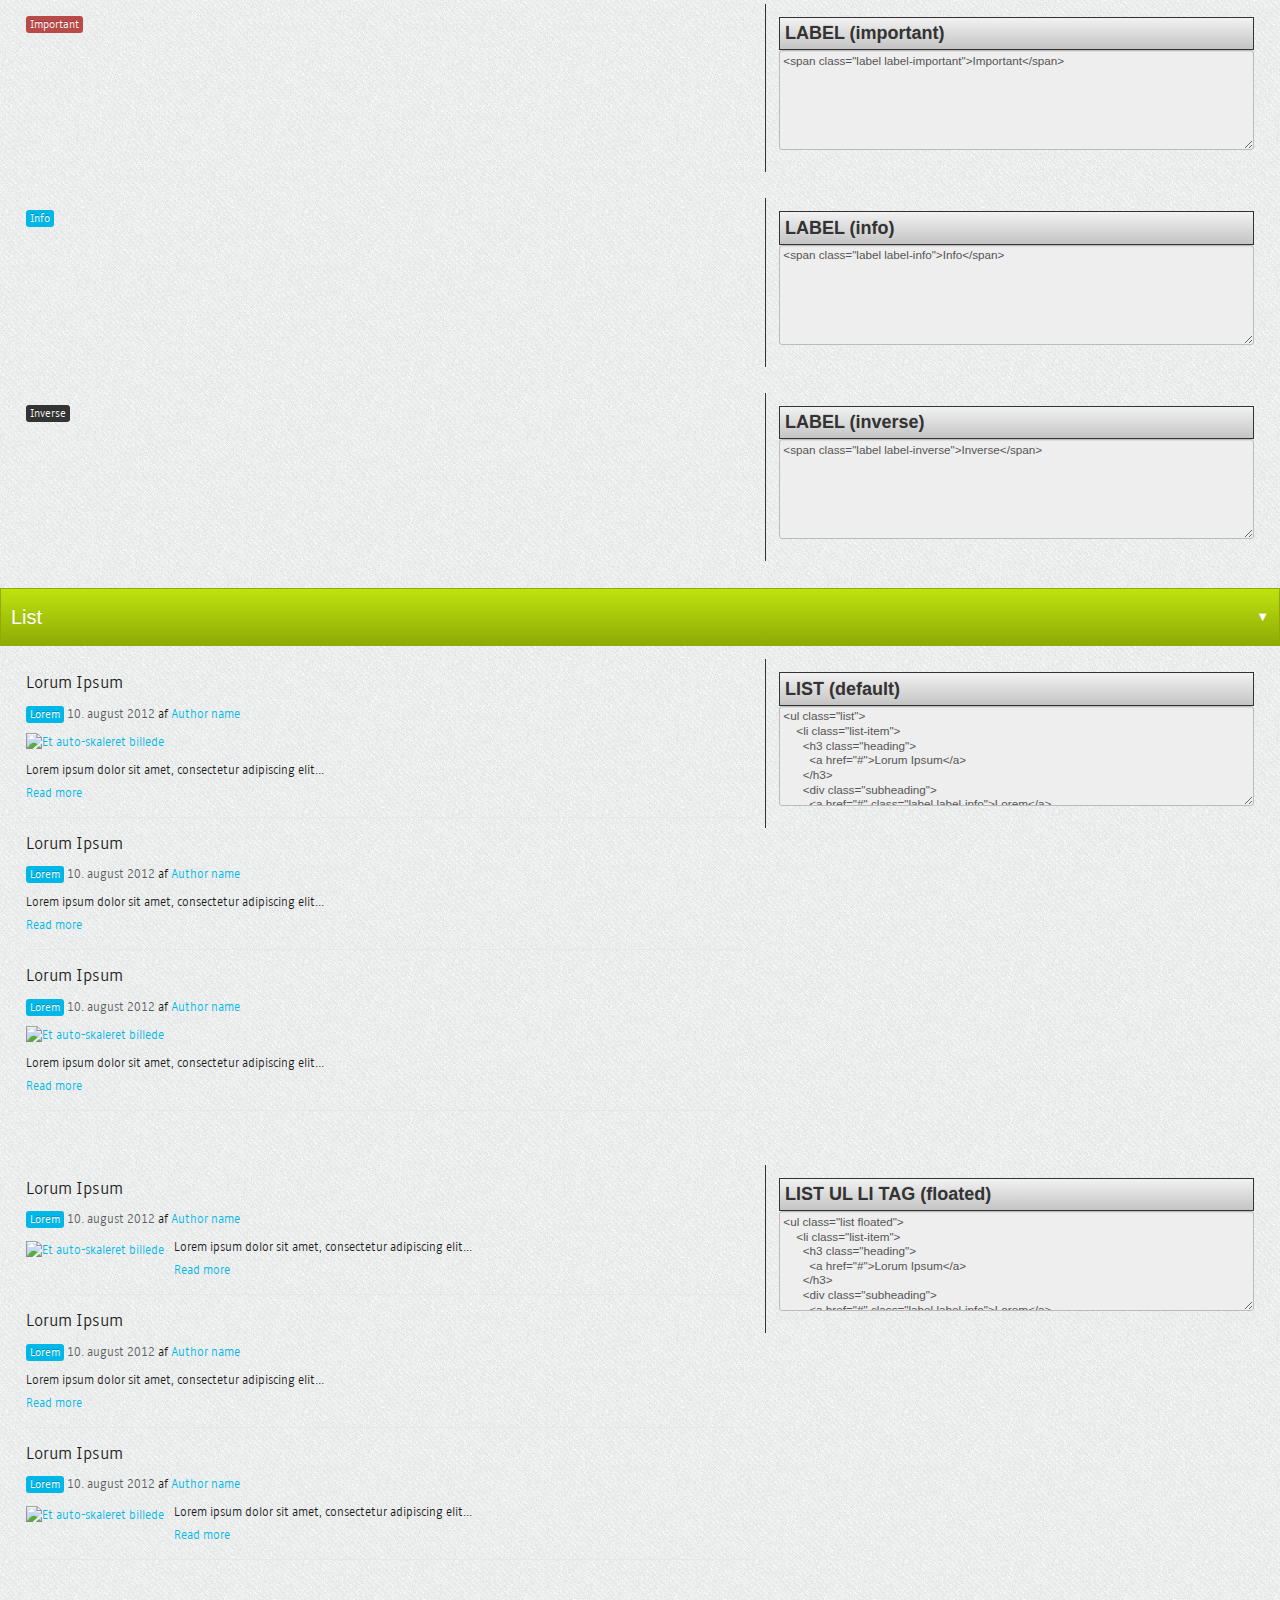
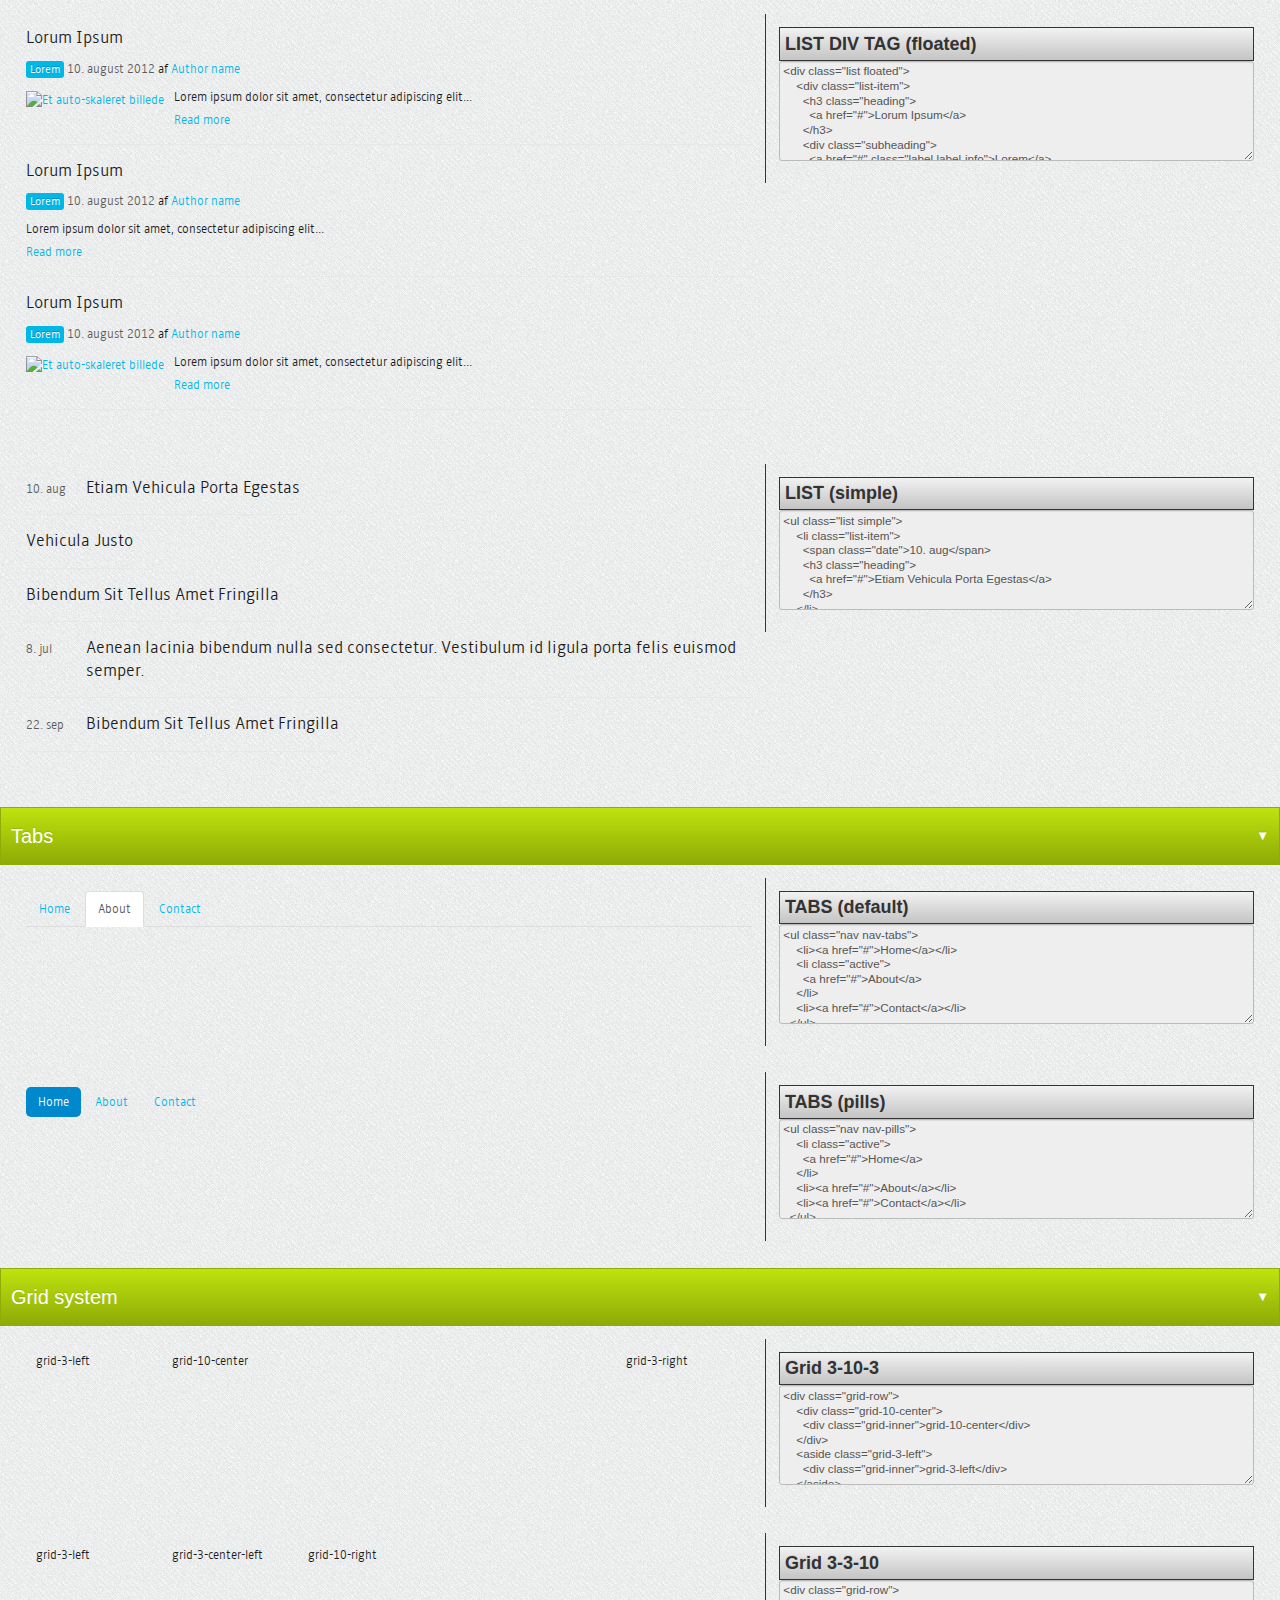
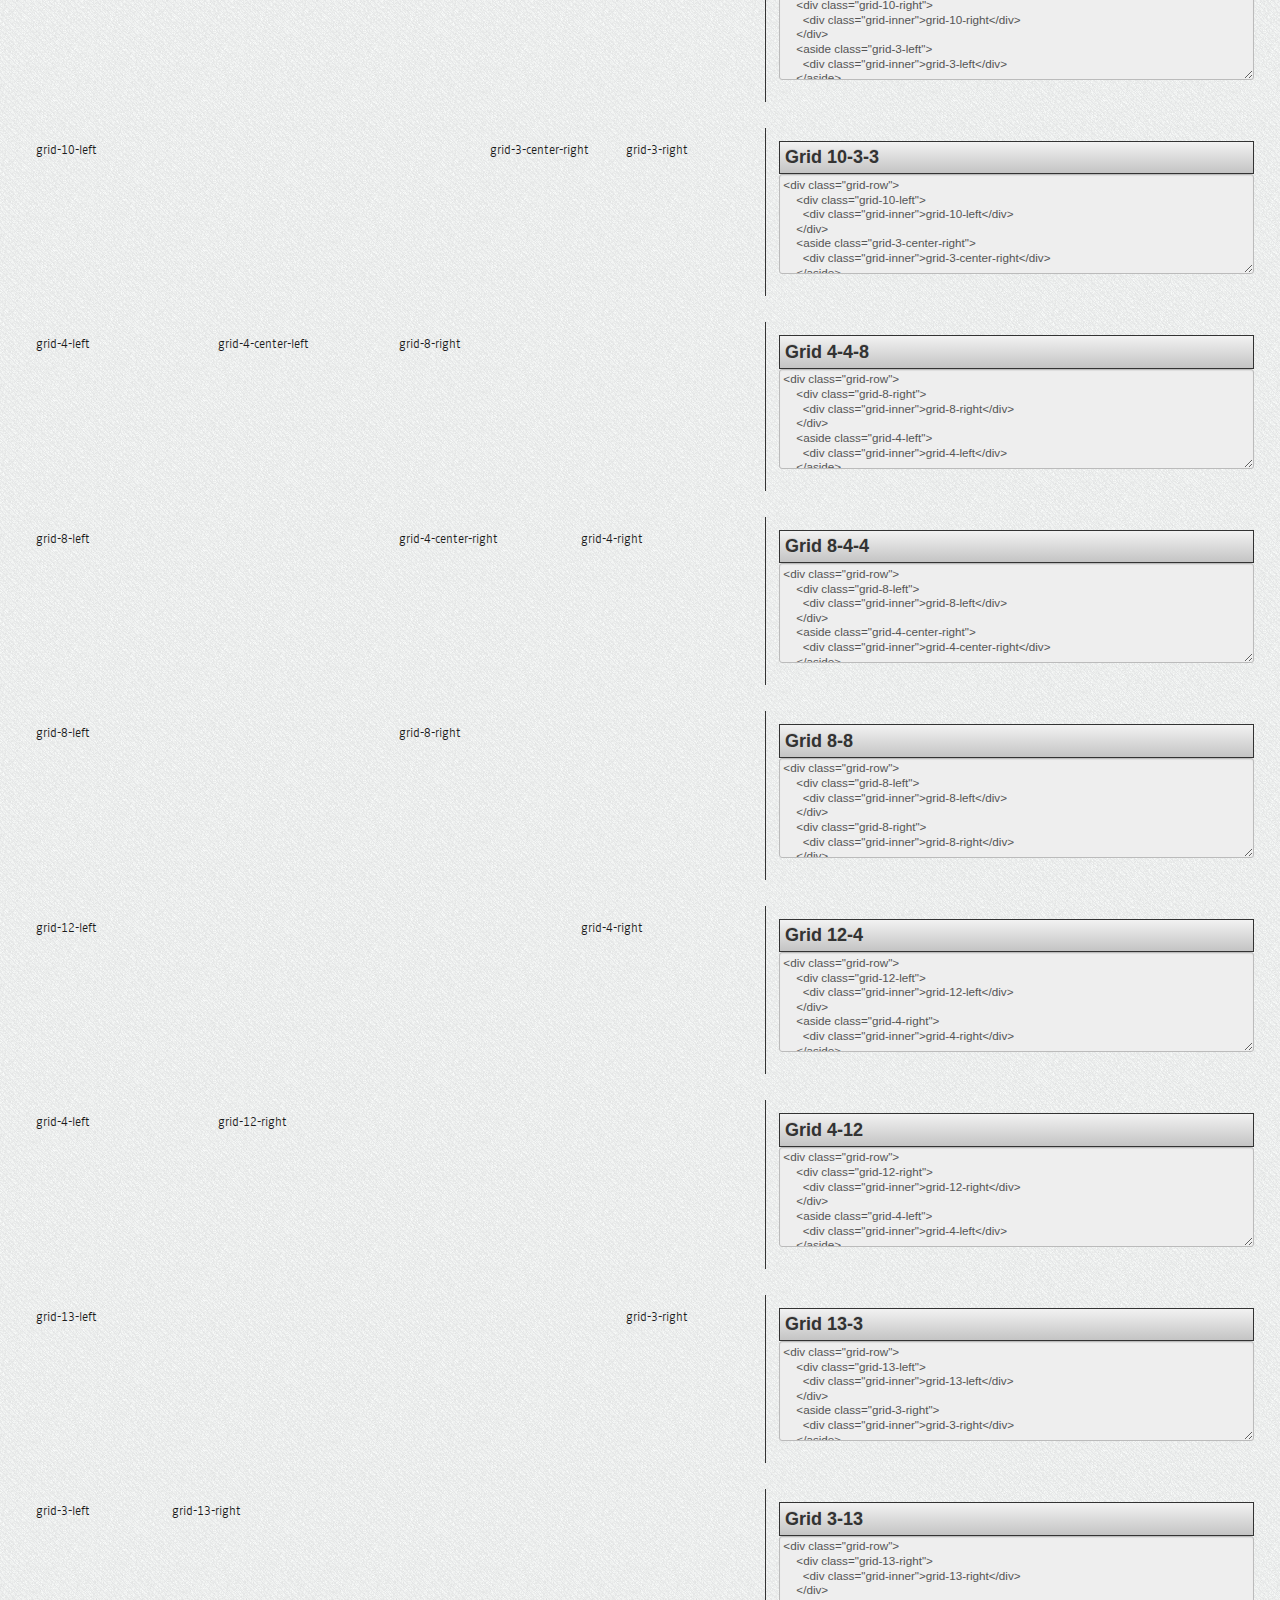
==== commit ca395a9a: "Updated list markup to be more generic" ====
--- a/tools/tdcss/index.html
+++ b/tools/tdcss/index.html
@@ -23,7 +23,7 @@
 <div id="tdcss">
 
   <!-- # Base elements -->
-  
+
   <!-- : HR ruler -->
   <hr />
   <!-- : HR ruler primary color -->
@@ -32,7 +32,7 @@
   <hr class="secondary" />
   <!-- : HR ruler tertiary color -->
   <hr class="tertiary" />
-  
+
   <!-- # Typography -->
 
   <!-- : H1 -->
@@ -295,7 +295,7 @@
       <td>Column</td>
       <td>Column</td>
       <td>Column</td>
-    </tr>                
+    </tr>
     <tr>
       <td>Column</td>
       <td>Column</td>
@@ -321,7 +321,7 @@
       <td>Column</td>
       <td>Column</td>
       <td>Column</td>
-    </tr>                
+    </tr>
     <tr>
       <td>Column</td>
       <td>Column</td>
@@ -347,7 +347,7 @@
       <td>Column</td>
       <td>Column</td>
       <td>Column</td>
-    </tr>                
+    </tr>
     <tr>
       <td>Column</td>
       <td>Column</td>
@@ -373,7 +373,7 @@
       <td>Column</td>
       <td>Column</td>
       <td>Column</td>
-    </tr>                
+    </tr>
     <tr>
       <td>Column</td>
       <td>Column</td>
@@ -407,7 +407,7 @@
   <ul class="pager">
     <li class="disabled">
       <a href="#">Previous</a>
-    </li>  
+    </li>
     <li>
       <a href="#">Next</a>
     </li>
@@ -490,72 +490,205 @@
 
   <!-- : LABEL (inverse) -->
   <span class="label label-inverse">Inverse</span>
-    
+
   <!-- # List -->
-  
+
   <!-- : LIST (default) -->
   <ul class="list">
-    <li>
+    <li class="list-item">
       <h3 class="heading">
         <a href="#">Lorum Ipsum</a>
-      </h3>          
-      <div class="subheading">                
-        <a href="#" class="label label-info">Lorem</a>                    
-        <a href="#">Ipsum</a>                    
-        <span>- <a href="#" title="View user profile." class="username">admin</a> -</span>
-        <span class="date">10/08-2012</span>        
-      </div>                  
-      <a href="#">
-        <img alt="Et auto-skaleret billede" src="http://placehold.it/50x50&text=Thumb" style="height: 80px;" /> 
-      </a>            
-      <div class="content">              
+      </h3>
+      <div class="subheading">
+        <a href="#" class="label label-info">Lorem</a>
+        <span class="date">10. august 2012</span>
+        <span class="author">af <a href="#" title="View user profile." class="username">Author name</a></span>
+      </div>
+      <div class="image-container">
+        <a href="#"><img alt="Et auto-skaleret billede" src="http://placehold.it/800x200&text=800x200" /></a>
+      </div>
+      <div class="content">
         <p>Lorem ipsum dolor sit amet, consectetur adipiscing elit...</p>
-        <a href="#">Læs mere</a>        
-      </div>    
+        <a href="#">Read more</a>
+      </div>
+    </li>
+    <li class="list-item">
+      <h3 class="heading">
+        <a href="#">Lorum Ipsum</a>
+      </h3>
+      <div class="subheading">
+        <a href="#" class="label label-info">Lorem</a>
+        <span class="date">10. august 2012</span>
+        <span class="author">af <a href="#" title="View user profile." class="username">Author name</a></span>
+      </div>
+      <div class="content">
+        <p>Lorem ipsum dolor sit amet, consectetur adipiscing elit...</p>
+        <a href="#">Read more</a>
+      </div>
+    </li>
+    <li class="list-item">
+      <h3 class="heading">
+        <a href="#">Lorum Ipsum</a>
+      </h3>
+      <div class="subheading">
+        <a href="#" class="label label-info">Lorem</a>
+        <span class="date">10. august 2012</span>
+        <span class="author">af <a href="#" title="View user profile." class="username">Author name</a></span>
+      </div>
+      <div class="image-container">
+        <a href="#"><img alt="Et auto-skaleret billede" src="http://placehold.it/800x200&text=800x200" /></a>
+      </div>
+      <div class="content">
+        <p>Lorem ipsum dolor sit amet, consectetur adipiscing elit...</p>
+        <a href="#">Read more</a>
+      </div>
     </li>
   </ul>
-  
-  <!-- : LIST (floated) -->
+
+  <!-- : LIST UL LI TAG (floated) -->
   <ul class="list floated">
-    <li>
+    <li class="list-item">
       <h3 class="heading">
         <a href="#">Lorum Ipsum</a>
-      </h3>          
-      <div class="subheading">                
-        <a href="#" class="label label-info">Lorem</a>                    
-        <a href="#">Ipsum</a>                    
-        <span>- <a href="#" title="View user profile." class="username">admin</a> -</span>
-        <span class="date">10/08-2012</span>        
-      </div>                  
-      <a href="#">
-        <img alt="Et auto-skaleret billede" src="http://placehold.it/50x50&text=Thumb" /> 
-      </a>            
-      <div class="content">              
+      </h3>
+      <div class="subheading">
+        <a href="#" class="label label-info">Lorem</a>
+        <span class="date">10. august 2012</span>
+        <span class="author">af <a href="#" title="View user profile." class="username">Author name</a></span>
+      </div>
+      <div class="image-container">
+        <a href="#">
+          <img alt="Et auto-skaleret billede" src="http://placehold.it/100x100&text=Thumb" />
+        </a>
+      </div>
+      <div class="content">
         <p>Lorem ipsum dolor sit amet, consectetur adipiscing elit...</p>
-        <a href="#">Læs mere</a>        
-      </div>    
+        <a href="#">Read more</a>
+      </div>
+    </li>
+    <li class="list-item">
+      <h3 class="heading">
+        <a href="#">Lorum Ipsum</a>
+      </h3>
+      <div class="subheading">
+        <a href="#" class="label label-info">Lorem</a>
+        <span class="date">10. august 2012</span>
+        <span class="author">af <a href="#" title="View user profile." class="username">Author name</a></span>
+      </div>
+      <div class="content">
+        <p>Lorem ipsum dolor sit amet, consectetur adipiscing elit...</p>
+        <a href="#">Read more</a>
+      </div>
+    </li>
+    <li class="list-item">
+      <h3 class="heading">
+        <a href="#">Lorum Ipsum</a>
+      </h3>
+      <div class="subheading">
+        <a href="#" class="label label-info">Lorem</a>
+        <span class="date">10. august 2012</span>
+        <span class="author">af <a href="#" title="View user profile." class="username">Author name</a></span>
+      </div>
+      <div class="image-container">
+        <a href="#">
+          <img alt="Et auto-skaleret billede" src="http://placehold.it/100x100&text=Thumb" />
+        </a>
+      </div>
+      <div class="content">
+        <p>Lorem ipsum dolor sit amet, consectetur adipiscing elit...</p>
+        <a href="#">Read more</a>
+      </div>
     </li>
   </ul>
-  
-  <!-- : LIST (simple) -->  
+
+  <!-- : LIST DIV TAG (floated) -->
+  <div class="list floated">
+    <div class="list-item">
+      <h3 class="heading">
+        <a href="#">Lorum Ipsum</a>
+      </h3>
+      <div class="subheading">
+        <a href="#" class="label label-info">Lorem</a>
+        <span class="date">10. august 2012</span>
+        <span class="author">af <a href="#" title="View user profile." class="username">Author name</a></span>
+      </div>
+      <div class="image-container">
+        <a href="#">
+          <img alt="Et auto-skaleret billede" src="http://placehold.it/100x100&text=Thumb" />
+        </a>
+      </div>
+      <div class="content">
+        <p>Lorem ipsum dolor sit amet, consectetur adipiscing elit...</p>
+        <a href="#">Read more</a>
+      </div>
+    </div>
+    <div class="list-item">
+      <h3 class="heading">
+        <a href="#">Lorum Ipsum</a>
+      </h3>
+      <div class="subheading">
+        <a href="#" class="label label-info">Lorem</a>
+        <span class="date">10. august 2012</span>
+        <span class="author">af <a href="#" title="View user profile." class="username">Author name</a></span>
+      </div>
+      <div class="content">
+        <p>Lorem ipsum dolor sit amet, consectetur adipiscing elit...</p>
+        <a href="#">Read more</a>
+      </div>
+    </div>
+    <div class="list-item">
+      <h3 class="heading">
+        <a href="#">Lorum Ipsum</a>
+      </h3>
+      <div class="subheading">
+        <a href="#" class="label label-info">Lorem</a>
+        <span class="date">10. august 2012</span>
+        <span class="author">af <a href="#" title="View user profile." class="username">Author name</a></span>
+      </div>
+      <div class="image-container">
+        <a href="#">
+          <img alt="Et auto-skaleret billede" src="http://placehold.it/100x100&text=Thumb" />
+        </a>
+      </div>
+      <div class="content">
+        <p>Lorem ipsum dolor sit amet, consectetur adipiscing elit...</p>
+        <a href="#">Read more</a>
+      </div>
+    </div>
+  </div>
+
+  <!-- : LIST (simple) -->
   <ul class="list simple">
-    <li>
-      <h3 class="heading">
-        <a href="#">Hovedbiblioteket på vej mod det nye multimediehus</a>
-      </h3>
-    </li>
-    <li>
-      <h3 class="heading">
-        <a href="#">Se en simpel liste</a>
-      </h3>
-    </li>
-    <li>
-      <h3 class="heading">
-        <a href="#">Så er der nye lister i kommunen</a>
+    <li class="list-item">
+      <span class="date">10. aug</span>
+      <h3 class="heading">
+        <a href="#">Etiam Vehicula Porta Egestas</a>
+      </h3>
+    </li>
+    <li class="list-item">
+      <h3 class="heading">
+        <a href="#">Vehicula Justo</a>
+      </h3>
+    </li>
+    <li class="list-item">
+      <h3 class="heading">
+        <a href="#">Bibendum Sit Tellus Amet Fringilla</a>
+      </h3>
+    </li>
+    <li class="list-item">
+      <span class="date">8. jul</span>
+      <h3 class="heading">
+        <a href="#">Aenean lacinia bibendum nulla sed consectetur. Vestibulum id ligula porta felis euismod semper.</a>
+      </h3>
+    </li>
+    <li class="list-item">
+      <span class="date">22. sep</span>
+      <h3 class="heading">
+        <a href="#">Bibendum Sit Tellus Amet Fringilla</a>
       </h3>
     </li>
   </ul>
-  
+
   <!-- # Tabs  -->
 
   <!-- : TABS (default) -->
@@ -581,7 +714,7 @@
   <!-- # Content panes / Blocks -->
 
   <!-- # Grid system -->
-  
+
   <!-- : Grid 3-10-3 -->
   <div class="grid-row">
     <div class="grid-10-center">
@@ -607,7 +740,7 @@
       <div class="grid-inner">grid-3-center-left</div>
     </aside>
   </div>
-  
+
   <!-- : Grid 10-3-3 -->
   <div class="grid-row">
     <div class="grid-10-left">
@@ -620,7 +753,7 @@
       <div class="grid-inner">grid-3-right</div>
     </aside>
   </div>
-  
+
   <!-- : Grid 4-4-8 -->
   <div class="grid-row">
     <div class="grid-8-right">
@@ -633,7 +766,7 @@
       <div class="grid-inner">grid-4-center-left</div>
     </aside>
   </div>
-  
+
   <!-- : Grid 8-4-4 -->
   <div class="grid-row">
     <div class="grid-8-left">
@@ -646,7 +779,7 @@
       <div class="grid-inner">grid-4-right</div>
     </aside>
   </div>
-  
+
   <!-- : Grid 8-8 -->
   <div class="grid-row">
     <div class="grid-8-left">
@@ -654,7 +787,7 @@
     </div>
     <div class="grid-8-right">
       <div class="grid-inner">grid-8-right</div>
-    </div>    
+    </div>
   </div>
 
   <!-- : Grid 12-4 -->
@@ -666,7 +799,7 @@
       <div class="grid-inner">grid-4-right</div>
     </aside>
   </div>
-  
+
   <!-- : Grid 4-12 -->
   <div class="grid-row">
     <div class="grid-12-right">
@@ -675,8 +808,8 @@
     <aside class="grid-4-left">
       <div class="grid-inner">grid-4-left</div>
     </aside>
-  </div>  
-  
+  </div>
+
   <!-- : Grid 13-3 -->
   <div class="grid-row">
     <div class="grid-13-left">
@@ -686,7 +819,7 @@
       <div class="grid-inner">grid-3-right</div>
     </aside>
   </div>
-  
+
   <!-- : Grid 3-13 -->
   <div class="grid-row">
     <div class="grid-13-right">
@@ -695,8 +828,8 @@
     <aside class="grid-3-left">
       <div class="grid-inner">grid-3-left</div>
     </aside>
-  </div>  
-  
+  </div>
+
   <!-- : Grid 4-4-4-4 -->
   <div class="grid-row">
     <aside class="grid-4-left">
@@ -712,7 +845,7 @@
       <div class="grid-inner">grid-4-right</div>
     </aside>
   </div>
-  
+
   <!-- : Stacked grid 4-4-4-4 / 8-8 / 4-4-4-4 -->
   <div>
     <div class="grid-row">
@@ -735,7 +868,7 @@
       </div>
       <div class="grid-8-right">
         <div class="grid-inner">grid-8-right</div>
-      </div>    
+      </div>
     </div>
     <div class="grid-row last">
       <aside class="grid-4-left">
@@ -752,7 +885,7 @@
       </aside>
     </div>
   </div>
-  
+
   <!-- : Stacked grid 3-3-10 / 10-3-3 -->
   <div>
     <div class="grid-row">
@@ -778,7 +911,7 @@
       </aside>
     </div>
   </div>
-  
+
   <!-- : Stacked grid 10-3-3 / 3-3-10 -->
   <div>
     <div class="grid-row">
--- a/css/latto.styles.css
+++ b/css/latto.styles.css
@@ -685,105 +685,102 @@
   background-color: #00b7e7;
 }
 
-/* line 117, ../sass/latto.base.scss */
-ul li h3 {
+/* line 116, ../sass/latto.base.scss */
+.list .heading {
   margin-bottom: 5px;
 }
-/* line 120, ../sass/latto.base.scss */
-ul li p {
+/* line 119, ../sass/latto.base.scss */
+.list p {
   margin-bottom: 5px;
 }
-/* line 124, ../sass/latto.base.scss */
-ul.list {
+/* line 122, ../sass/latto.base.scss */
+.list.list {
   list-style-type: none;
   margin: 0;
   padding: 0;
   width: 100%;
 }
-/* line 129, ../sass/latto.base.scss */
-ul.list li {
+/* line 127, ../sass/latto.base.scss */
+.list.list .list-item {
   border-bottom: 1px solid #e7e7e7;
   padding-bottom: 15px;
   margin-bottom: 15px;
 }
-/* line 133, ../sass/latto.base.scss */
-ul.list li .subheading {
+/* line 131, ../sass/latto.base.scss */
+.list.list .list-item .subheading {
   margin-top: 10px;
   margin-bottom: 10px;
 }
-/* line 136, ../sass/latto.base.scss */
-ul.list li .subheading span, ul.list li .subheading a {
-  margin-right: 5px;
-}
-/* line 138, ../sass/latto.base.scss */
-ul.list li .subheading span.label, ul.list li .subheading a.label {
+/* line 134, ../sass/latto.base.scss */
+.list.list .list-item .subheading .label {
   color: white;
 }
-/* line 142, ../sass/latto.base.scss */
-ul.list li .subheading .date {
+/* line 137, ../sass/latto.base.scss */
+.list.list .list-item .subheading .date {
   color: #5b5b5b;
 }
-/* line 146, ../sass/latto.base.scss */
-ul.list li img {
+/* line 141, ../sass/latto.base.scss */
+.list.list .list-item .image-container {
+  margin-bottom: 10px;
+}
+/* line 143, ../sass/latto.base.scss */
+.list.list .list-item .image-container img {
   height: auto;
-  width: 100%;
-}
-/* line 150, ../sass/latto.base.scss */
-ul.list li.last {
+  max-width: 100%;
+}
+/* line 148, ../sass/latto.base.scss */
+.list.list .list-item.last {
   border-bottom: 0;
   margin-bottom: 0;
   padding-bottom: 0;
 }
+/* line 157, ../sass/latto.base.scss */
+.list.floated .list-item {
+  letter-spacing: -4px;
+}
 /* line 159, ../sass/latto.base.scss */
-ul.floated li {
-  letter-spacing: -4px;
-}
-/* line 161, ../sass/latto.base.scss */
-ul.floated li div, ul.floated li p, ul.floated li a, ul.floated li span {
+.list.floated .list-item div, .list.floated .list-item p, .list.floated .list-item a, .list.floated .list-item span {
   letter-spacing: normal;
 }
-/* line 164, ../sass/latto.base.scss */
-ul.floated li img {
+/* line 162, ../sass/latto.base.scss */
+.list.floated .list-item .image-container {
+  display: table-cell;
+  max-width: 25%;
+}
+/* line 165, ../sass/latto.base.scss */
+.list.floated .list-item .image-container img {
   padding-right: 10px;
-  width: 25%;
   margin-top: 3px;
   /* Adding margin to make sure top of image align with top of text */
   -webkit-box-sizing: border-box;
   -moz-box-sizing: border-box;
   box-sizing: border-box;
 }
-/* line 171, ../sass/latto.base.scss */
-ul.floated li .content {
-  display: inline-block;
+/* line 172, ../sass/latto.base.scss */
+.list.floated .list-item .content {
+  display: table-cell;
   vertical-align: top;
-  width: 75%;
   -webkit-box-sizing: border-box;
   -moz-box-sizing: border-box;
   box-sizing: border-box;
 }
 /* line 181, ../sass/latto.base.scss */
-ul.simple li {
+.list.simple .list-item {
   display: table;
 }
-/* line 185, ../sass/latto.base.scss */
-ul.simple li img,
-ul.simple li .subheading,
-ul.simple li .content {
-  display: none;
-}
-/* line 188, ../sass/latto.base.scss */
-ul.simple li .date {
+/* line 183, ../sass/latto.base.scss */
+.list.simple .list-item .date {
   color: #5b5b5b;
   display: table-cell;
   min-width: 60px;
 }
-/* line 194, ../sass/latto.base.scss */
-ul.simple li .heading {
+/* line 188, ../sass/latto.base.scss */
+.list.simple .list-item .heading {
   display: table-cell;
   margin-left: 20px;
 }
 
-/* line 211, ../sass/latto.base.scss */
+/* line 205, ../sass/latto.base.scss */
 ul.date-list .date-wrapper {
   -webkit-box-shadow: 0px 0px 5px #333333;
   -moz-box-shadow: 0px 0px 5px #333333;
@@ -800,28 +797,28 @@
   text-align: center;
   vertical-align: top;
 }
-/* line 224, ../sass/latto.base.scss */
+/* line 218, ../sass/latto.base.scss */
 ul.date-list .date-wrapper .day {
   background-color: #00b7e7;
   color: white;
   text-shadow: 0 -1px 0 rgba(0, 0, 0, 0.25);
 }
-/* line 229, ../sass/latto.base.scss */
+/* line 223, ../sass/latto.base.scss */
 ul.date-list .date-wrapper .date-wrapper-inner {
   background: white;
   border: 1px solid #d9d9d9;
 }
-/* line 232, ../sass/latto.base.scss */
+/* line 226, ../sass/latto.base.scss */
 ul.date-list .date-wrapper .date-wrapper-inner .date {
   font-size: 19.5px;
   margin-top: 5px;
 }
-/* line 238, ../sass/latto.base.scss */
+/* line 232, ../sass/latto.base.scss */
 ul.date-list .content {
   display: inline-block;
 }
 
-/* line 249, ../sass/latto.base.scss */
+/* line 243, ../sass/latto.base.scss */
 ul.nav.nav-inline {
   -webkit-border-radius: 4px;
   -moz-border-radius: 4px;
@@ -835,7 +832,7 @@
   border-right: 1px solid rgba(255, 255, 255, 0.2);
   margin: 0;
 }
-/* line 256, ../sass/latto.base.scss */
+/* line 250, ../sass/latto.base.scss */
 ul.nav.nav-inline li {
   background-color: rgba(0, 109, 171, 0.25);
   zoom: 1;
@@ -844,32 +841,87 @@
   border-right: 1px solid rgba(0, 109, 171, 0.75);
   display: table-cell;
 }
-/* line 261, ../sass/latto.base.scss */
+/* line 255, ../sass/latto.base.scss */
 ul.nav.nav-inline li a {
   color: white;
   display: block;
   padding: 10px 20px;
   text-decoration: none;
 }
-/* line 266, ../sass/latto.base.scss */
+/* line 260, ../sass/latto.base.scss */
 ul.nav.nav-inline li a:hover {
   color: white;
 }
-/* line 270, ../sass/latto.base.scss */
+/* line 264, ../sass/latto.base.scss */
 ul.nav.nav-inline li.first {
   border-left: 0;
 }
-/* line 273, ../sass/latto.base.scss */
+/* line 267, ../sass/latto.base.scss */
 ul.nav.nav-inline li.last {
   border-right: 1px solid rgba(0, 109, 171, 0.5);
 }
-/* line 276, ../sass/latto.base.scss */
+/* line 270, ../sass/latto.base.scss */
 ul.nav.nav-inline li.active {
   border-left: 0;
   border-right: 0;
   background-color: rgba(0, 109, 171, 0.5);
   zoom: 1;
   filter: progid:DXImageTransform.Microsoft.gradient(startColorstr=#80006DAB,endColorstr=#80006DAB);
+}
+
+/* line 283, ../sass/latto.base.scss */
+.sidebar-menu {
+  -webkit-border-radius: 4px;
+  -moz-border-radius: 4px;
+  -ms-border-radius: 4px;
+  -o-border-radius: 4px;
+  border-radius: 4px;
+  background-color: rgba(255, 255, 255, 0.75);
+  zoom: 1;
+  filter: progid:DXImageTransform.Microsoft.gradient(startColorstr=#BFFFFFFF,endColorstr=#BFFFFFFF);
+  border-top: 1px solid rgba(255, 255, 255, 0.5);
+  border-bottom: 1px solid rgba(255, 255, 255, 0.2);
+  margin: 0;
+}
+/* line 291, ../sass/latto.base.scss */
+.sidebar-menu .pane-title {
+  display: none;
+}
+/* line 295, ../sass/latto.base.scss */
+.sidebar-menu li {
+  background-color: rgba(255, 255, 255, 0.25);
+  zoom: 1;
+  filter: progid:DXImageTransform.Microsoft.gradient(startColorstr=#40FFFFFF,endColorstr=#40FFFFFF);
+  border-top: 1px solid rgba(255, 255, 255, 0.2);
+  border-bottom: 1px solid rgba(255, 255, 255, 0.75);
+}
+/* line 300, ../sass/latto.base.scss */
+.sidebar-menu li a {
+  color: black;
+  display: block;
+  padding-top: 10px;
+  padding-bottom: 10px;
+  text-decoration: none;
+}
+/* line 307, ../sass/latto.base.scss */
+.sidebar-menu li:hover {
+  color: #bfbfbf;
+}
+/* line 311, ../sass/latto.base.scss */
+.sidebar-menu.first {
+  border-top: 0;
+}
+/* line 314, ../sass/latto.base.scss */
+.sidebar-menu.last {
+  border-bottom: 1px solid rgba(255, 255, 255, 0.5);
+}
+/* line 317, ../sass/latto.base.scss */
+.sidebar-menu.active {
+  border-top: 0;
+  border-bottom: 0;
+  background-color: rgba(255, 255, 255, 0.5);
+  zoom: 1;
+  filter: progid:DXImageTransform.Microsoft.gradient(startColorstr=#80FFFFFF,endColorstr=#80FFFFFF);
 }
 
 /* line 5, ../sass/latto.panels.scss */
@@ -2026,3 +2078,21 @@
 .icon-user-md:before {
   content: "\f200";
 }
+
+/* line 5, ../sass/latto.ting.scss */
+.availability-status:before {
+  content: " ";
+}
+
+/* line 9, ../sass/latto.ting.scss */
+.availability ul {
+  float: left;
+}
+/* line 11, ../sass/latto.ting.scss */
+.availability ul li {
+  display: inline;
+  list-style-type: none;
+  padding: 0 20px 0 0;
+  border: none;
+  margin: 0;
+}
